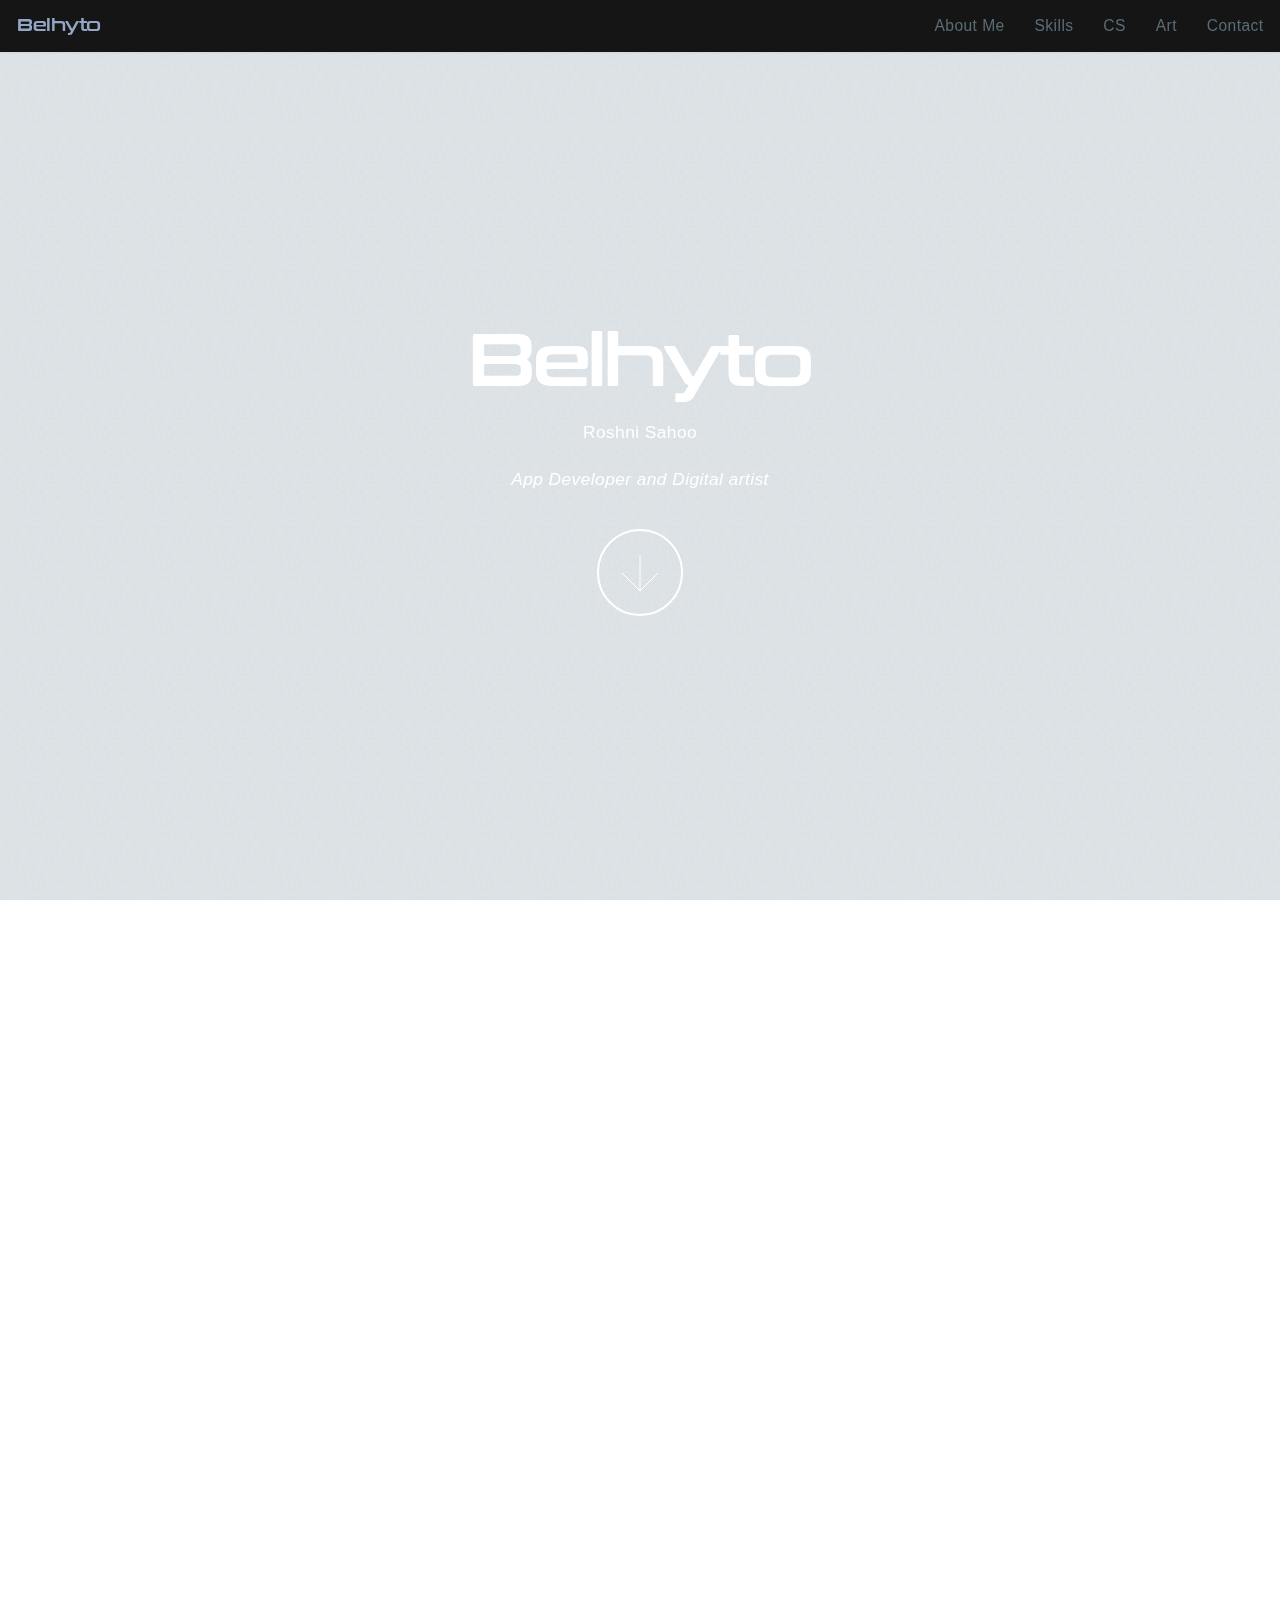
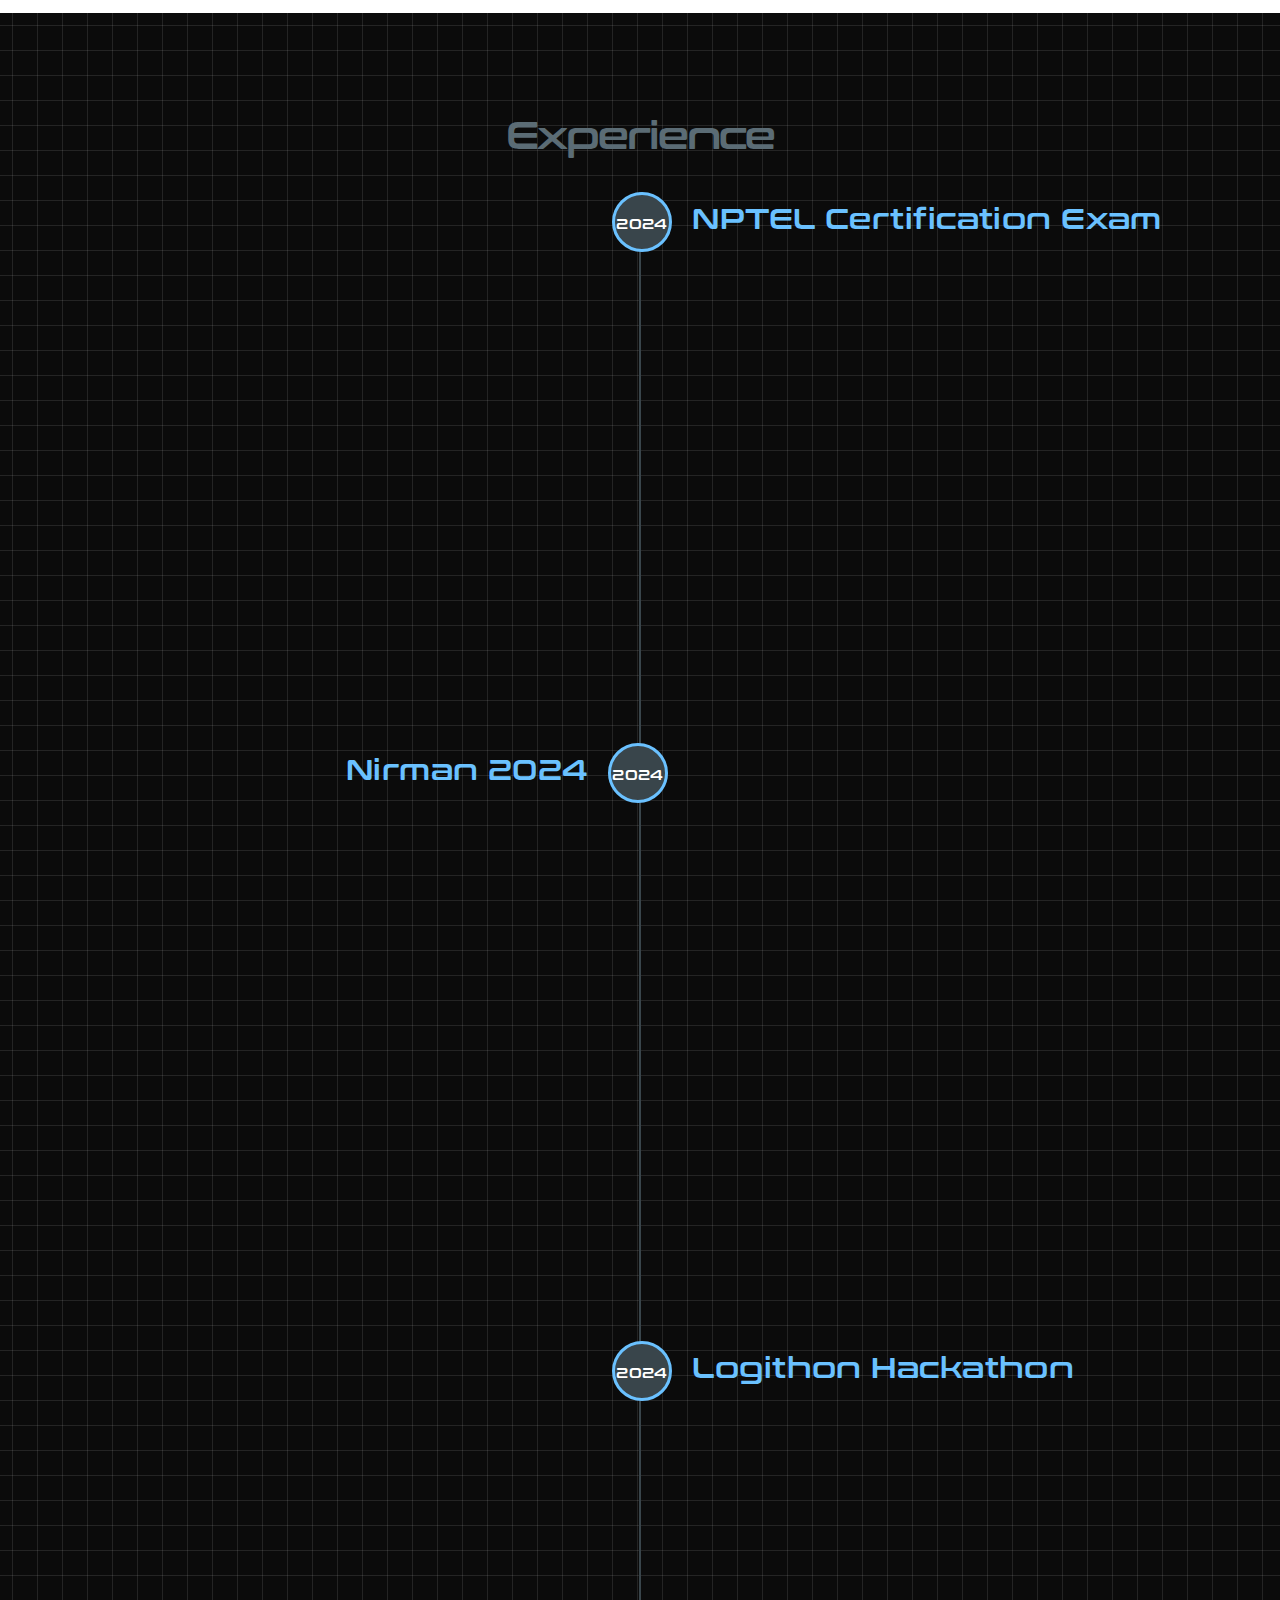
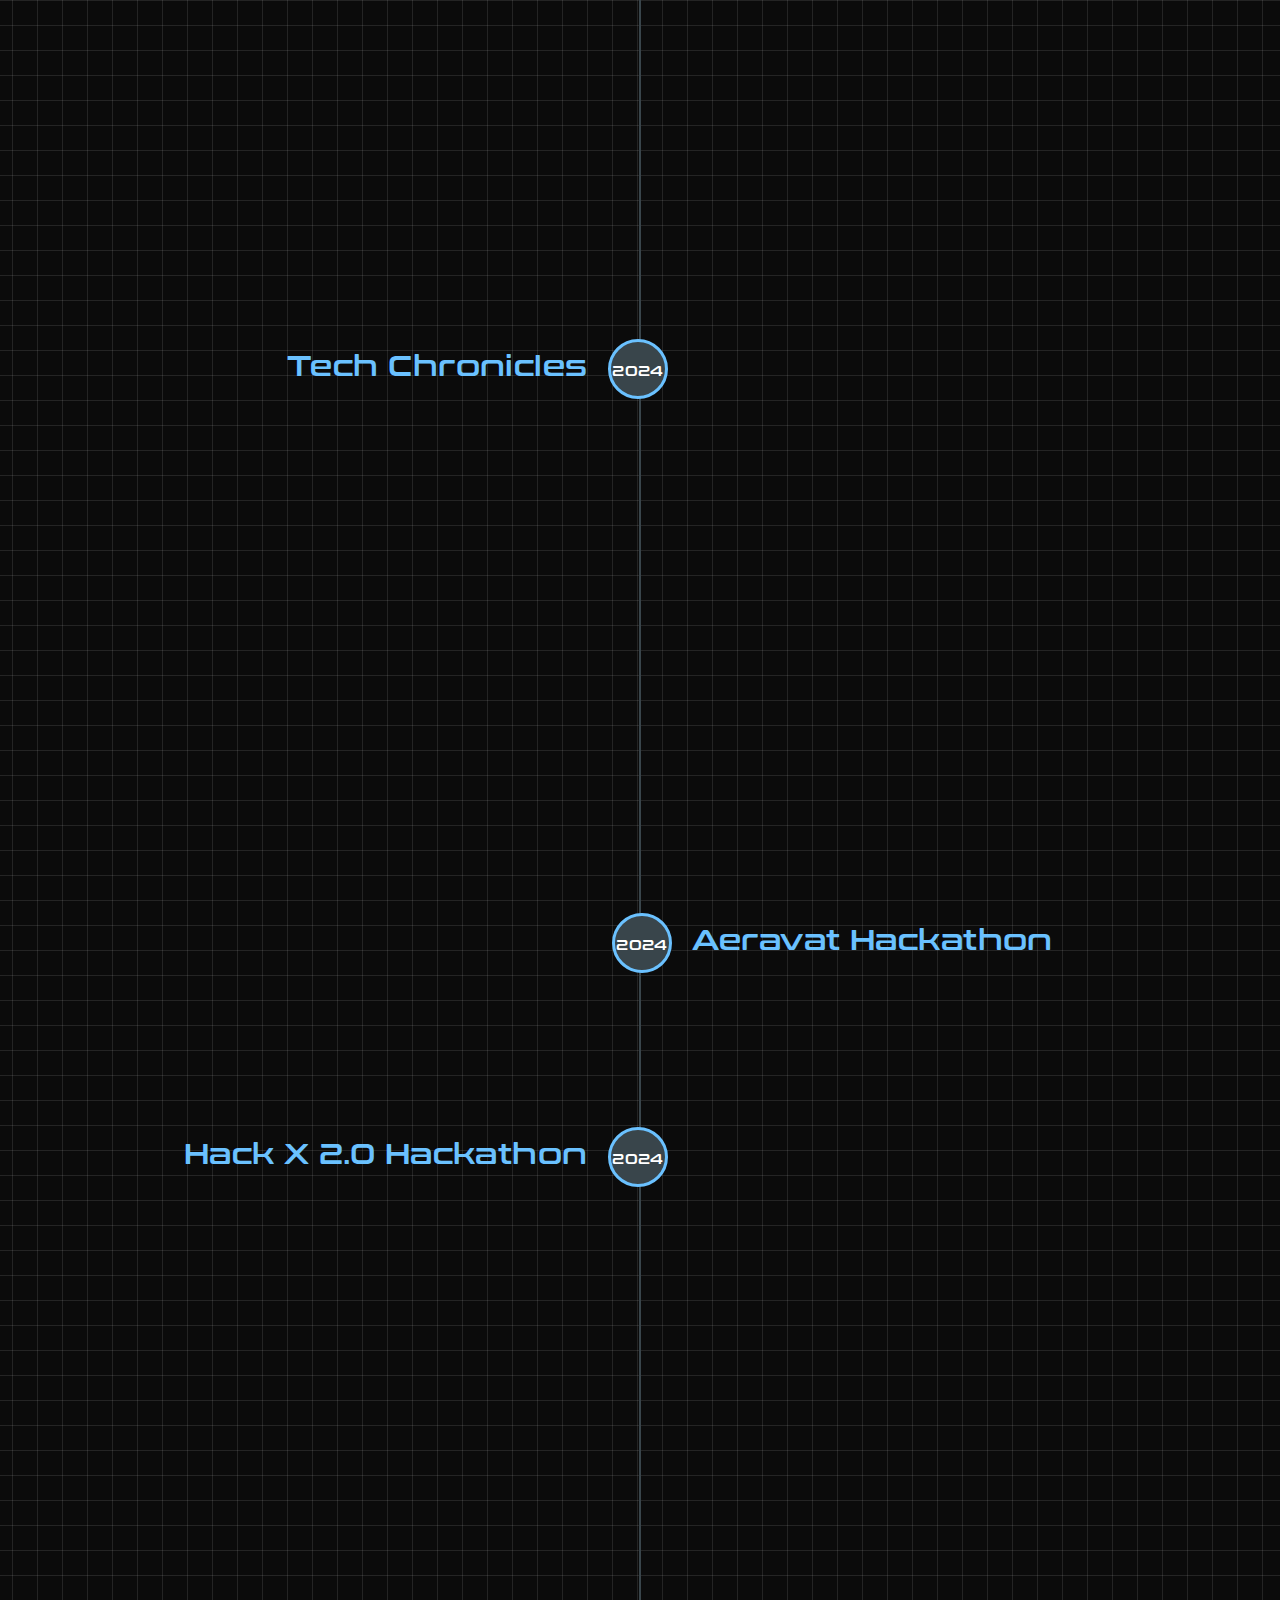
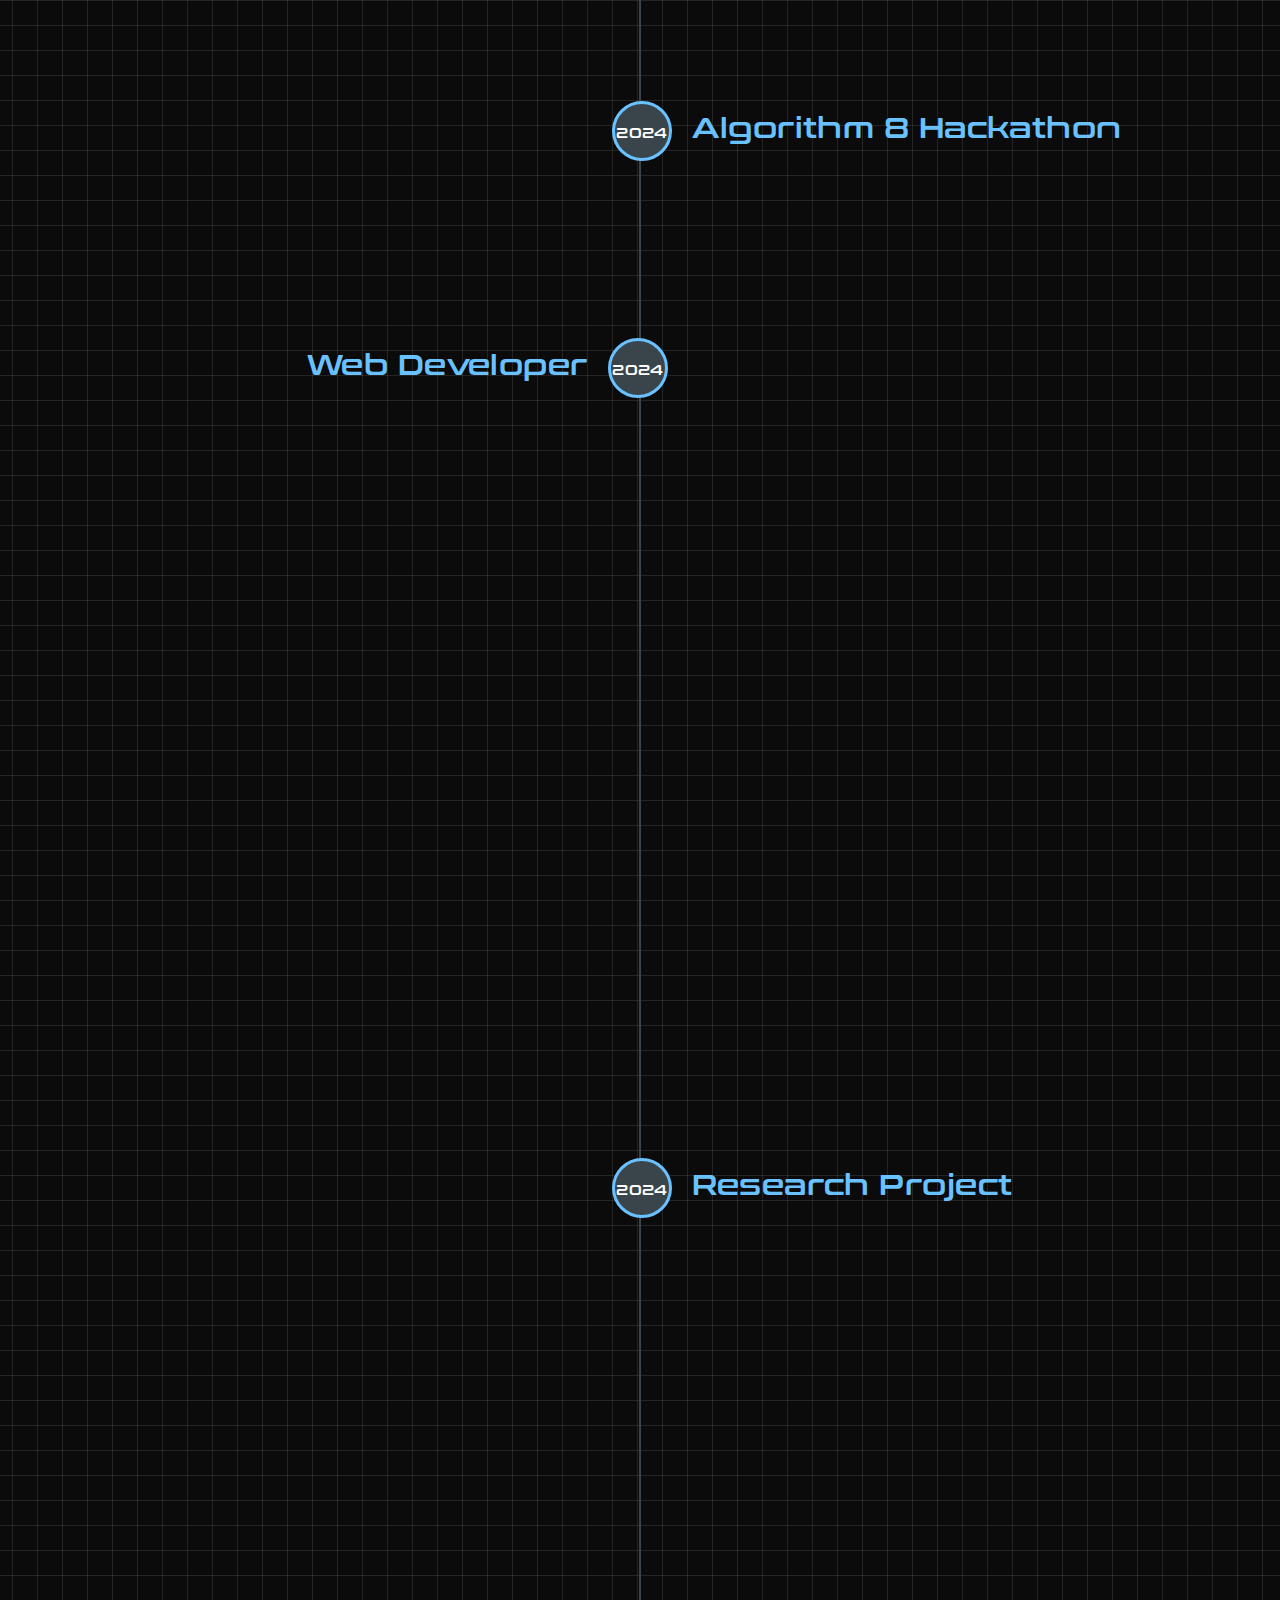
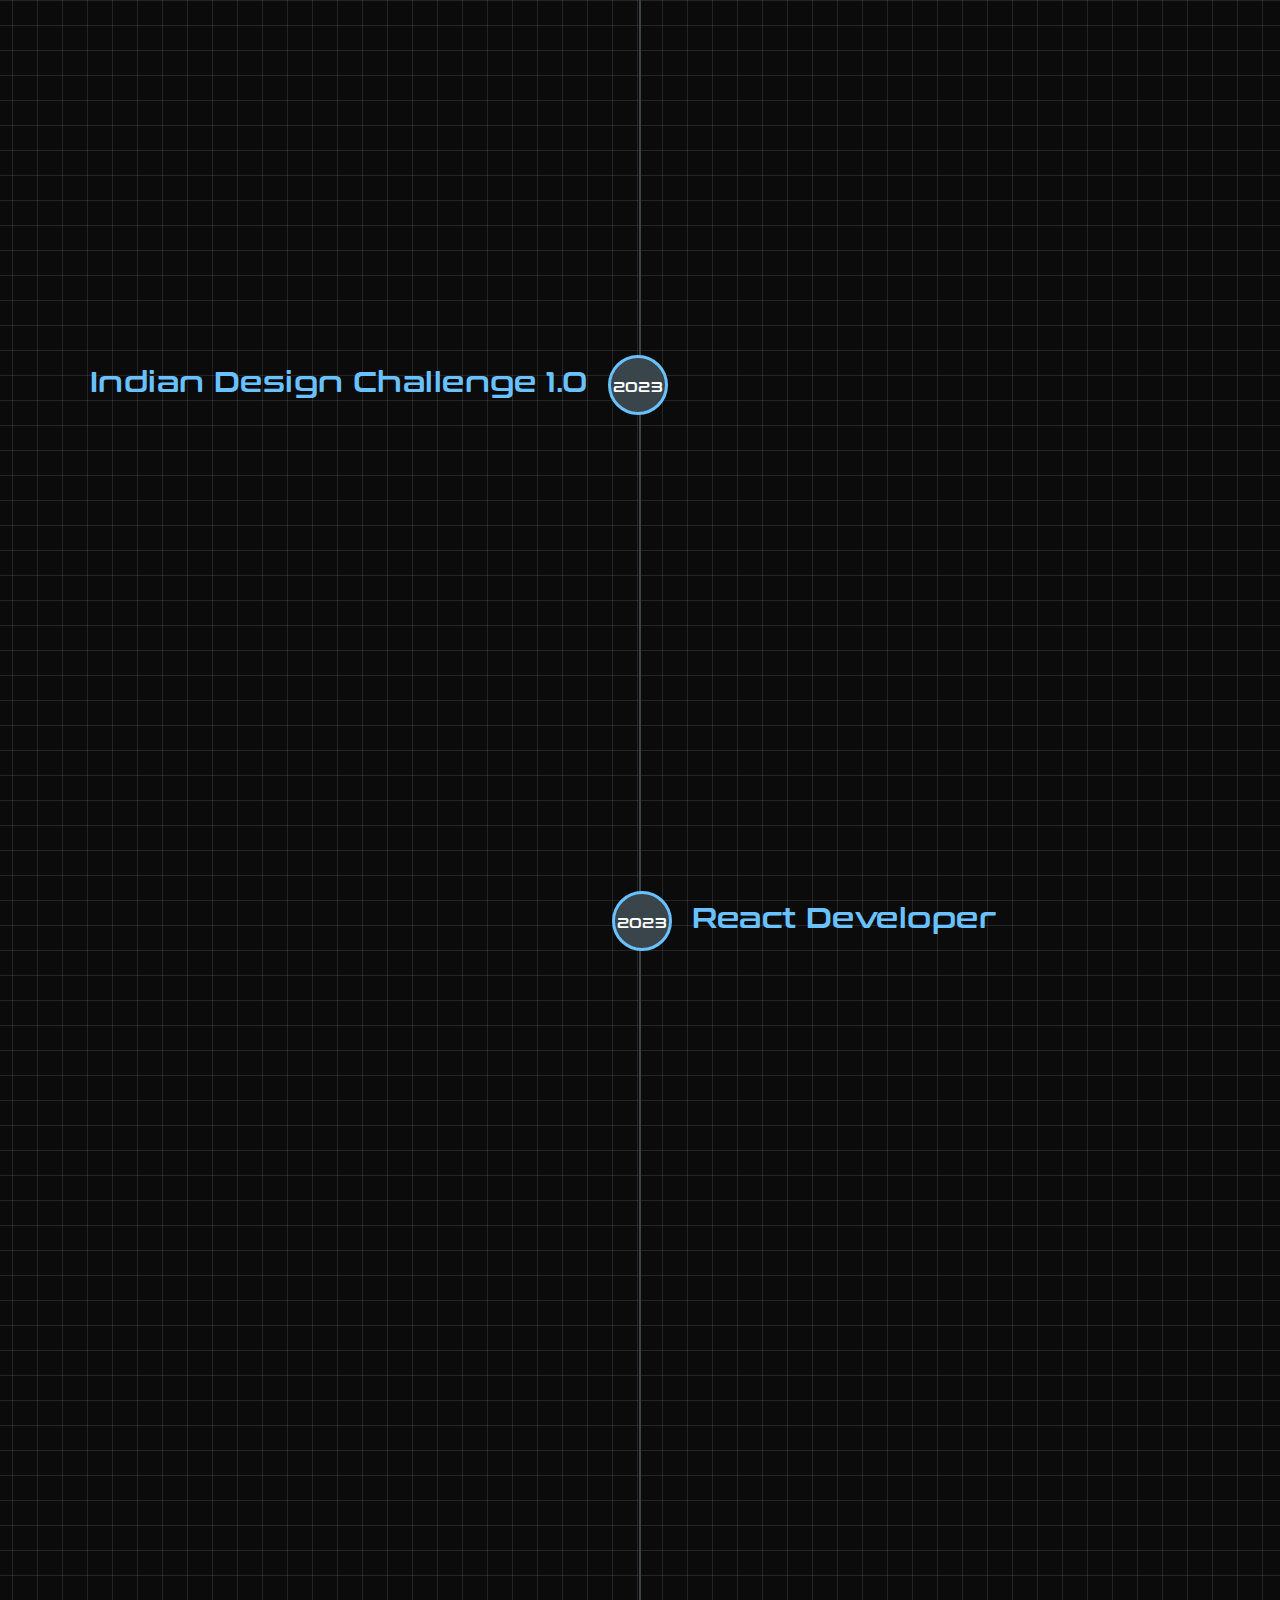
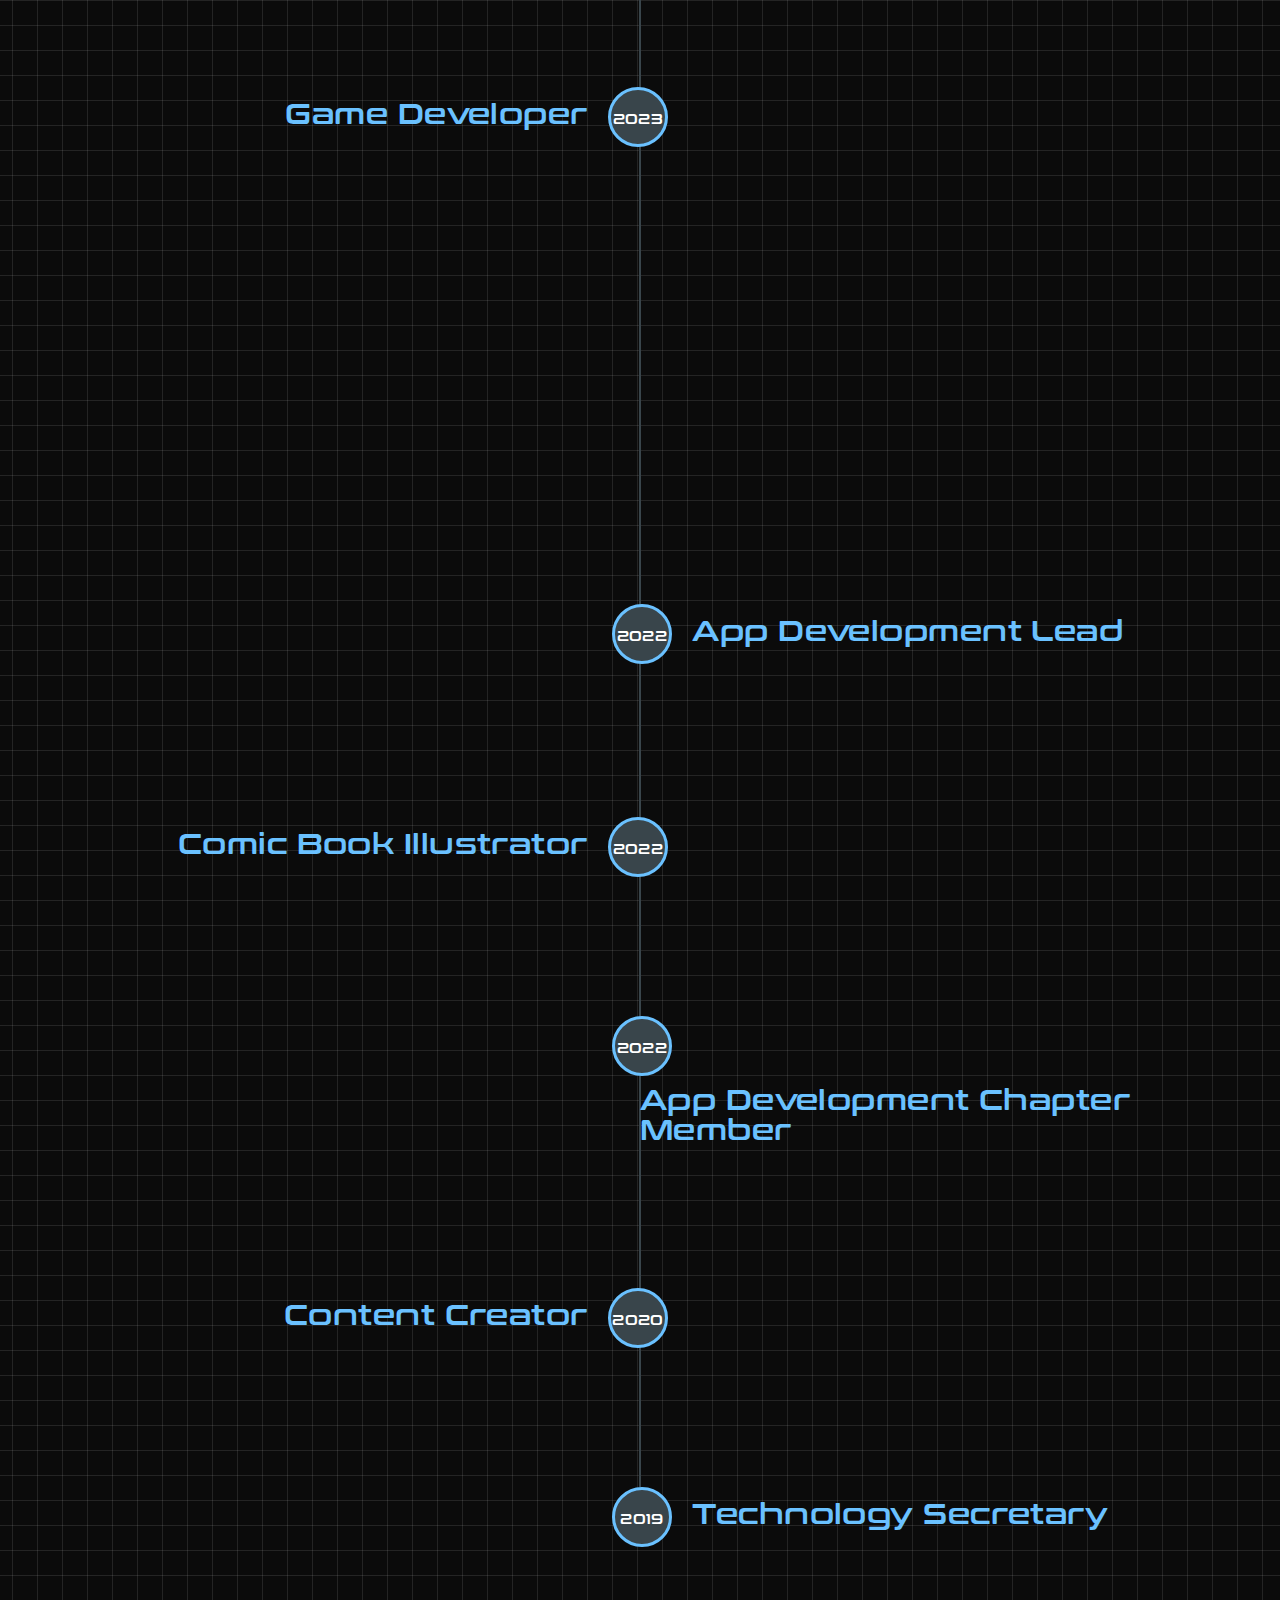
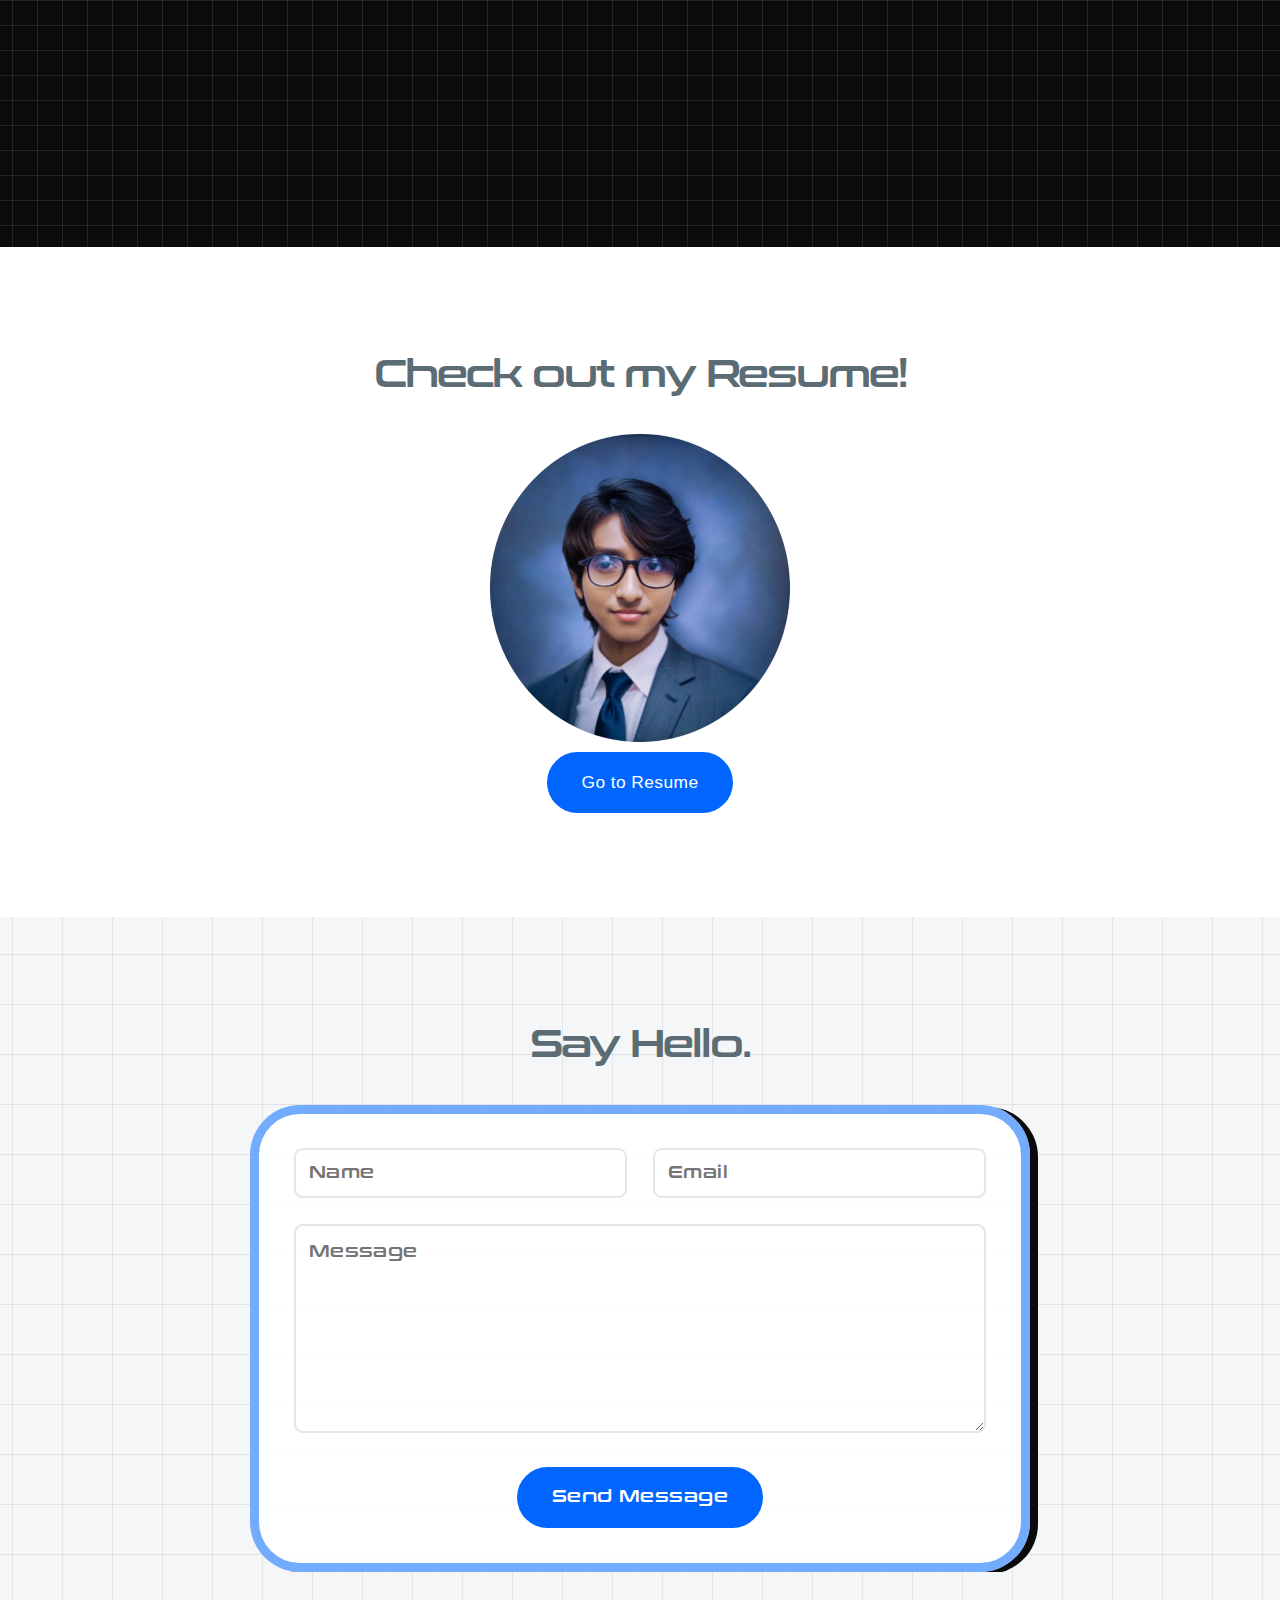
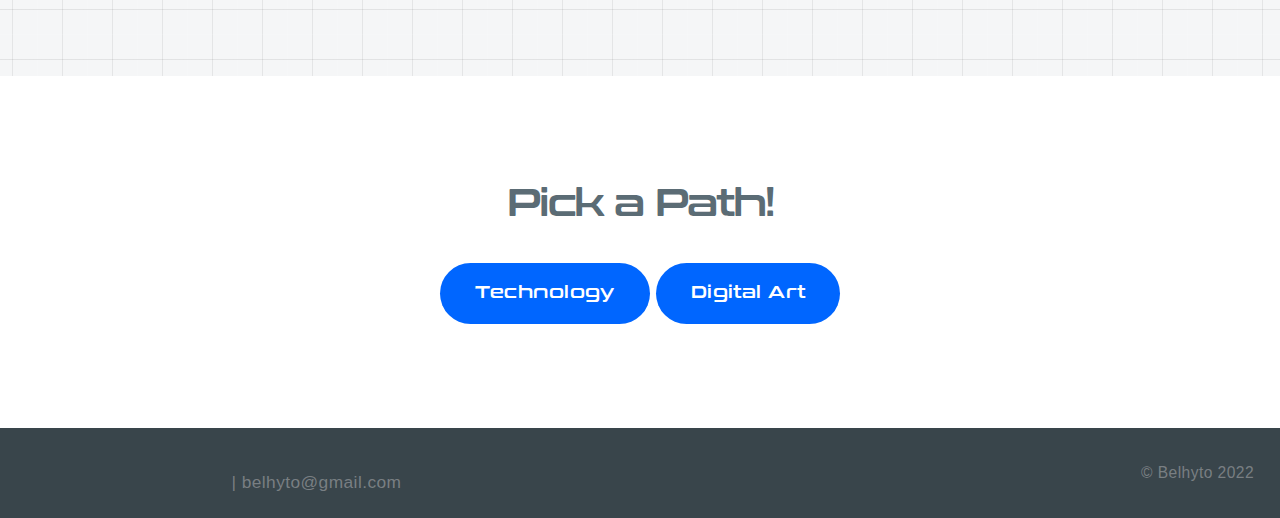
==== index.html @ 49d43ce9 "Commit changes" ====
<!DOCTYPE HTML>
<html lang="en">
	<head>
		<title>Belhyto</title>
		<meta charset="UTF-8">
		<meta name="viewport" content="width=device-width, initial-scale=1" />
		<link rel="stylesheet" href="assets/css/main.css" />
		<noscript><link rel="stylesheet" href="assets/css/noscript.css" /></noscript>
	</head>
	<body class="is-preload">

		<!-- Header -->
			<header id="header">
				<a href="index.html">
					<h1>Belhyto</h1>
				</a>
								<nav>
					<ul>
						
						<li><a href="#one">About Me </a></li>
						<li><a href="#two">Skills</a></li>
						<li><a href="#three">CS</a></li>
						<li><a href="#four">Art</a></li>
							<li><a href="#contact">Contact</a>
						</li>
					</ul>
				</nav>
			</header>

		<!-- Intro -->
			<section id="intro" class="main style1 dark fullscreen">
				<div class="content">
					<header>
						<h2>Belhyto</h2>
					</header>
					<p>Roshni Sahoo</p>
					<p><i>App Developer and Digital artist</i></p>
					<footer>
						<a href="#one" class="button style2 down">More</a>
					</footer>
				</div>
			</section>

		<!-- One -->
			<section id="one" class="main style2 right dark fullscreen">
				<div class="content box style2">
					<header>
						<h2>About Me </h2>
					</header>
					<p>My name is Roshni Sahoo from Mumbai, India. Im a 21 year old student pursuing computer science and animation. I work as a freelance digital artist. With a passion in art, tech, innovation and creating something that’ll bring positive change to the world. </p>
				</div>
				<a href="#two" class="button style2 down anchored">Next</a>
			</section>
			<section id="two" class="main style2 left dark fullscreen">
				<div class="content box style2">
					<header>
						<h2>Skills</h2>
					</header>
					<section class="skills-section">
						<div class="skills-container">
							<!-- Programming Languages Card -->
							<div class="card-container">
								<div class="card">
									<a href="#">
										<div class="card--display">
											<i class="material-icons">code</i>
											<h1>Programming </h1>
										</div>
										<div class="card--hover">
											<h1>Programming Languages</h1>
											<p>Java, C, C++, Python, C#, Kotlin</p>
										
										</div>
									</a>
									<div class="card--border"></div>
								</div>
							</div>
							
							<!-- Frameworks Card -->
							<div class="card-container">
								<div class="card">
									<a href="#">
										<div class="card--display">
											<i class="material-icons">build</i>
											<h1>Frameworks</h1>
										</div>
										<div class="card--hover">
											<h1>Frameworks</h1>
											<p>Flutter, React Native, Unity, React, HTML, PHP, CSS, JavaScript, TypeScript, TensorFlow, Scikit-Learn</p>
											
										</div>
									</a>
									<div class="card--border"></div>
								</div>
							</div>
							
							<!-- Digital Art & Design Card -->
							<div class="card-container">
								<div class="card">
									<a href="#">
										<div class="card--display">
											<i class="material-icons">brush</i>
											<h1>Digital Art & Design</h1>
										</div>
										<div class="card--hover">
											<h1>Digital Art & Design</h1>
											<p>Photoshop, Clip Studio Paint, Illustrator, Maya, Blender, After Effects, Adobe Animate</p>
											
										</div>
									</a>
									<div class="card--border"></div>
								</div>
							</div>
						</div>
					</section>
					
				</div>
				<a href="#three" class="button style2 down anchored">Next</a>
			</section>
		<!-- three -->
		<section id="three" class="main style2 right dark fullscreen">
			<div class="content box style2">
				<header>
					<h2>Computer Science and Technology </h2>
				</header>
				<p>Check out my projects and experience in the field of Computer Scienece and Technology</p>
				<ul class="actions special">
					<li><a href="cspage.html" class="button" style="color: #F5F6F7;">More</a></li>
				</ul>
			</div>
			<a href="#four" class="button style2 down anchored">Next</a>
		</section>
				<section id="four" class="main style2 left dark fullscreen">
					<div class="content box style2">
						<header>
							<h2>Digital Art and Animation </h2>
						</header>
						<p>Check out my illustrations, artwork, comic book work and animations</p>
						<ul class="actions special">
							<li><a href="artpage.html" class="button" style="color: #F5F6F7;">More</a></li>
						</ul>
					</div>
					<a href="#contact12" class="button style2 down anchored">Next</a>
				</section>
				<section id="timeline" style=" background: #F5F6F7 " ><div class="ag-timeline-block">
					<div class="ag-timeline_title-box">				  
					  <div class="ag-timeline_title"></div>
					  <h2>Experience</h2>
					</div>
					<section class="ag-section">
					  <div class="ag-format-container">
						<div class="js-timeline ag-timeline">
						  <div class="js-timeline_line ag-timeline_line">
							<div class="js-timeline_line-progress ag-timeline_line-progress"></div>
						  </div>

						  <div class="ag-timeline_list">
							<div class="js-timeline_item ag-timeline_item">
								<div class="ag-timeline-card_box">
								  <div class="js-timeline-card_point-box ag-timeline-card_point-box">
									<div class="ag-timeline-card_point">2024</div>
								  </div>
								  <div class="ag-timeline-card_meta-box">
									<div class="ag-timeline-card_meta">NPTEL Certification Exam</div>
								  </div>
								</div>
								<div class="ag-timeline-card_item">
								  <div class="ag-timeline-card_inner">
									<div class="ag-timeline-card_info">
									  <div class="ag-timeline-card_title"> NPTEL Certification Exam</div>
									  <div class="ag-timeline-card_desc">
										<h3>Introduction of Internet of Things </h3>
										
										<ul>
											<li>Secured 79% in the Introduction to IOT course</li>
										  <li> 3 credit course from NPTEL</li>
										  <li> Conducted by IIT Kharagpur</li>
										  <div style="max-width: 1920px;">
											<div style="left: 0; width: 2000; height: 0; position: relative; padding-bottom: 75%; ">
											 <img src="https://res.cloudinary.com/dpqmjvxkm/image/upload/v1716754391/nptelIOT_txke0j.png" style="top: 0; left: 0; width: 100%; height: 100%; position: absolute; border: 0;" allowfullscreen>
											</div></div>
										</ul>
									  </div>
									</div>
								  </div>
								  <div class="ag-timeline-card_arrow"></div>
								</div>
							  </div>
							  <div class="js-timeline_item ag-timeline_item">
								<div class="ag-timeline-card_box">
								  <div class="ag-timeline-card_meta-box">
									<div class="ag-timeline-card_meta">Nirman 2024</div>
								  </div>
								  <div class="js-timeline-card_point-box ag-timeline-card_point-box">
									<div class="ag-timeline-card_point">2024</div>
								  </div>
								</div>
								<div class="ag-timeline-card_item">
								  <div class="ag-timeline-card_inner">
									<div class="ag-timeline-card_info">
									  <div class="ag-timeline-card_title">Nirman 2024</div>
									  <div class="ag-timeline-card_desc">
										<h3>Amity Unity Mumbai </h3>
										<i> Neuroverse</i>
										<ul>
											<li> 1st Runner up</li>
										  <li>Problem Statement: AI application for helping neurodivergent kids </li>
										  <li>React Developer, AI/ML modes, VR integration</li>
										  
										  <div style="max-width: 1920px;">
											<div style="left: 0; width: 100%; height: 0; position: relative; padding-bottom: 75%;">
											 <img src="https://res.cloudinary.com/dpqmjvxkm/image/upload/c_pad,w_600,h_400/v1716754701/nirman1_uwosqd.jpg" style="top: 0; left: 0; width: 100%; height: 100%; position: absolute; border: 0;" allowfullscreen>
											</div></div>													
										</ul>
									  </div>
									</div>
								  </div>
								  <div class="ag-timeline-card_arrow"></div>
								</div>
							  </div>

						  <div class="ag-timeline_list">
							<div class="js-timeline_item ag-timeline_item">
								<div class="ag-timeline-card_box">
								  <div class="js-timeline-card_point-box ag-timeline-card_point-box">
									<div class="ag-timeline-card_point">2024</div>
								  </div>
								  <div class="ag-timeline-card_meta-box">
									<div class="ag-timeline-card_meta">Logithon Hackathon</div>
								  </div>
								</div>
								<div class="ag-timeline-card_item">
								  <div class="ag-timeline-card_inner">
									<div class="ag-timeline-card_info">
									  <div class="ag-timeline-card_title"> Logithon Hackathon</div>
									  <div class="ag-timeline-card_desc">
										<h3>Datta Meghe College of Engineering </h3>
										<i> Storeful</i>
										<ul>
											<li>1st place</li>
										  <li>Problem Statemet: Intelligent warehouse management System</li>
										  <li> Role: Leader, React Developer</li>
										  <div style="max-width: 1920px;">
											<div style="left: 0; width: 2000; height: 0; position: relative; padding-bottom: 75%; ">
											 <img src="https://res.cloudinary.com/dpqmjvxkm/image/upload/q_auto,f_auto/v1716751149/logithon_ke9v3v.jpg" style="top: 0; left: 0; width: 100%; height: 100%; position: absolute; border: 0;" allowfullscreen>
											</div></div>
										</ul>
									  </div>
									</div>
								  </div>
								  <div class="ag-timeline-card_arrow"></div>
								</div>
							  </div>
							  <div class="js-timeline_item ag-timeline_item">
								<div class="ag-timeline-card_box">
								  <div class="ag-timeline-card_meta-box">
									<div class="ag-timeline-card_meta">Tech Chronicles</div>
								  </div>
								  <div class="js-timeline-card_point-box ag-timeline-card_point-box">
									<div class="ag-timeline-card_point">2024</div>
								  </div>
								</div>
								<div class="ag-timeline-card_item">
								  <div class="ag-timeline-card_inner">
									<div class="ag-timeline-card_info">
									  <div class="ag-timeline-card_title">Tech Chronicles</div>
									  <div class="ag-timeline-card_desc">
										<h3>Amity Unity Mumbai </h3>
										<i> Neuroplay</i>
										<ul>
											<li> 1st place</li>
										  <li>AI application for spreading Autism Awareness </li>
										  <li>React Developer, Emotion Recognition model</li>
										  
										  <div style="max-width: 1920px;">
											<div style="left: 0; width: 100%; height: 0; position: relative; padding-bottom: 75%;">
											 <img src="https://res.cloudinary.com/dpqmjvxkm/image/upload/v1716751639/technicia_u2to7c.jpg" style="top: 0; left: 0; width: 100%; height: 100%; position: absolute; border: 0;" allowfullscreen>
											</div></div>													
										</ul>
									  </div>
									</div>
								  </div>
								  <div class="ag-timeline-card_arrow"></div>
								</div>
							  </div>
							<div class="js-timeline_item ag-timeline_item">
								<div class="ag-timeline-card_box">
								  <div class="js-timeline-card_point-box ag-timeline-card_point-box">
									<div class="ag-timeline-card_point">2024</div>
								  </div>
								  <div class="ag-timeline-card_meta-box">
									<div class="ag-timeline-card_meta">Aeravat Hackathon</div>
								  </div>
								</div>
								<div class="ag-timeline-card_item">
								  <div class="ag-timeline-card_inner">
									<div class="ag-timeline-card_info">
									  <div class="ag-timeline-card_title"> Aeravat Hackathon</div>
									  <div class="ag-timeline-card_desc">
										<h3>Sardar Patel Institute of Technology </h3>
										<i> Signway 3.2</i>
										<ul>
										  <li>Problem Statemet: AI for Social Cause</li>
										  <li> Role: Leader, Flutter Developer</li>
										</ul>
									  </div>
									</div>
								  </div>
								  <div class="ag-timeline-card_arrow"></div>
								</div>
							  </div>
							  <div class="js-timeline_item ag-timeline_item">
								<div class="ag-timeline-card_box">
								  <div class="ag-timeline-card_meta-box">
									<div class="ag-timeline-card_meta">Hack X 2.0 Hackathon</div>
								  </div>
								  <div class="js-timeline-card_point-box ag-timeline-card_point-box">
									<div class="ag-timeline-card_point">2024 </div>
								  </div>
								</div>
								<div class="ag-timeline-card_item">
								  <div class="ag-timeline-card_inner">
									<div class="ag-timeline-card_info">
									  <div class="ag-timeline-card_title">Hack X 2.0 Hackathon</div>
									  <div class="ag-timeline-card_desc">
										<h3>NMIMS, Navi Mumbai </h3>
										<i> Signway 3.1</i>
										<ul>
											<li> 2nd Runner-ups</li>
										  <li>Problem Statement: AI education platform </li>
										  <li> Role: Leader, Flutter Developer</li>
										  
										  <div style="max-width: 1920px;">
											<div style="left: 0; width: 100%; height: 0; position: relative; padding-bottom: 75%;">
											 <img src="https://res.cloudinary.com/dpqmjvxkm/image/upload/v1719908413/hackx_u3rjh9.jpg" style="top: 0; left: 0; width: 100%; height: 100%; position: absolute; border: 0;" allowfullscreen>
											</iframe></div></div>
																
										</ul>
									  </div>
									</div>
								  </div>
								  <div class="ag-timeline-card_arrow"></div>
								</div>
							  </div>
							  
							<div class="js-timeline_item ag-timeline_item">
								<div class="ag-timeline-card_box">
								  <div class="js-timeline-card_point-box ag-timeline-card_point-box">
									<div class="ag-timeline-card_point">2024</div>
								  </div>
								  <div class="ag-timeline-card_meta-box">
									<div class="ag-timeline-card_meta">Algorithm 8 Hackathon</div>
								  </div>
								</div>
								<div class="ag-timeline-card_item">
								  <div class="ag-timeline-card_inner">
									<div class="ag-timeline-card_info">
									  <div class="ag-timeline-card_title">Algorithm 8 Hackathon</div>
									  <div class="ag-timeline-card_desc">
										<h3>AIKTC, Navi Mumbai</h3>
										<i>Signway 3.0</i>
										<ul>
										  <li>Problem Statement: Multi-Platform Application</li>
										  <li> Role: Flutter Developer</li>
										  <li> Recieved honourable mentions as 3rd runner-ups</li>
										</ul>
									  </div>
									</div>
								  </div>
								  <div class="ag-timeline-card_arrow"></div>
								</div>
							  </div>
							  <div class="js-timeline_item ag-timeline_item">
								<div class="ag-timeline-card_box">
								  <div class="ag-timeline-card_meta-box">
									<div class="ag-timeline-card_meta">Web Developer</div>
								  </div>
								  <div class="js-timeline-card_point-box ag-timeline-card_point-box">
									<div class="ag-timeline-card_point">2024</div>
								  </div>
								</div>
								<div class="ag-timeline-card_item">
								  <div class="ag-timeline-card_inner">
									<div class="ag-timeline-card_info">
									  <div class="ag-timeline-card_title">Amity University Mumbai</div>
									  <div class="ag-timeline-card_desc">
										<h3>Nirman 2.0 Hackathon</h3>
										<i>Mumbai, India</i>
										<ul>
										  <li>Created a website for my University's Hackathon information.</li>
										  <li></li>
										</ul>
										<iframe src="https://nirmanhackathon.netlify.app/" width="100%" height="600" frameborder="0"></iframe>
									  </div>
									</div>
								  </div>
								  <div class="ag-timeline-card_arrow"></div>
								</div>
							  </div>
							  
							<div class="js-timeline_item ag-timeline_item">
								<div class="ag-timeline-card_box">
								  <div class="js-timeline-card_point-box ag-timeline-card_point-box">
									<div class="ag-timeline-card_point">2024</div>
								  </div>
								  <div class="ag-timeline-card_meta-box">
									<div class="ag-timeline-card_meta">Research Project</div>
								  </div>
								</div>
								<div class="ag-timeline-card_item">
								  <div class="ag-timeline-card_inner">
									<div class="ag-timeline-card_info">
									  <div class="ag-timeline-card_title">Research Project</div>
									  <div class="ag-timeline-card_desc">
										<h3>Lightway</h3>
										<i>Amity University Mumbai</i>
										<ul>
										  <li>AI Assistant for senior and visually impaired.</li>
										</ul>
										<iframe class="small_i" src="https://light-way.netlify.app/home.html" width="100%" height="600" frameborder="0"></iframe>
									  </div>
									</div>
								  </div>
								  <div class="ag-timeline-card_arrow"></div>
								</div>
							  </div>
							  <div class="js-timeline_item ag-timeline_item">
								<div class="ag-timeline-card_box">
								  <div class="ag-timeline-card_meta-box">
									<div class="ag-timeline-card_meta">Indian Design Challenge 1.0</div>
								  </div>
								  <div class="js-timeline-card_point-box ag-timeline-card_point-box">
									<div class="ag-timeline-card_point">2023</div>
								  </div>
								</div>
								<div class="ag-timeline-card_item">
								  <div class="ag-timeline-card_inner">
									<div class="ag-timeline-card_info">
									  <div class="ag-timeline-card_title">Volunteer</div>
									  <div class="ag-timeline-card_desc">
										<h3>Communication Design winner</h3>
										
										<ul> 
										  <li>Design UI/UX for an Android application to help bring smart innovation to the world.</li>
										</ul>
										<div style="max-width: 1920px;">
											<div style="left: 0; width: 100%; height: 0; position: relative; padding-bottom: 75%;">
											 <img src="https://res.cloudinary.com/dpqmjvxkm/image/upload/v1716753714/idc_ifoepn.jpg" style="top: 0; left: 0; width: 100%; height: 100%; position: absolute; border: 0;" allowfullscreen>
											</iframe></div></div>
										
									  </div>
									</div>
								  </div>
								  <div class="ag-timeline-card_arrow"></div>
								</div>
							  </div>
							  
							<div class="js-timeline_item ag-timeline_item">
								<div class="ag-timeline-card_box">
								  <div class="js-timeline-card_point-box ag-timeline-card_point-box">
									<div class="ag-timeline-card_point">2023</div>
								  </div>
								  <div class="ag-timeline-card_meta-box">
									<div class="ag-timeline-card_meta">React Developer</div>
								  </div>
								</div>
								<div class="ag-timeline-card_item">
								  <div class="ag-timeline-card_inner">
									<div class="ag-timeline-card_info">
									  <div class="ag-timeline-card_title">Intern</div>
									  <div class="ag-timeline-card_desc">
										<h3>Sedi Solar Energy</h3>
										<i>Remote,Germany</i>
										<ul>
										  <li>Worked on the Front-end of the Sedi Solars Website</li>
										</ul>
										<iframe class="small_i" src="https://sedi-solar.com/
										" width="100%" height="600" frameborder="0"></iframe>
									  </div>
									</div>
								  </div>
								  <div class="ag-timeline-card_arrow"></div>
								</div>
							  </div>
							  <div class="js-timeline_item ag-timeline_item">
								<div class="ag-timeline-card_box">
								  <div class="ag-timeline-card_meta-box">
									<div class="ag-timeline-card_meta">Game Developer</div>
								  </div>
								  <div class="js-timeline-card_point-box ag-timeline-card_point-box">
									<div class="ag-timeline-card_point">2023</div>
								  </div>
								</div>
								<div class="ag-timeline-card_item">
								  <div class="ag-timeline-card_inner">
									<div class="ag-timeline-card_info">
									  <div class="ag-timeline-card_title">Volunteer</div>
									  <div class="ag-timeline-card_desc">
										<h3>Zero Base 1</h3>
										<i>Amity University Mumbai</i>
										<ul>
											<li>Created only in Python and Launched on Itch.io</li>
										  <li>An infinite runner where you are a playful alien, navigating through Planet Zero, while avoiding corrupted AI on and collecting power-ups to help you survive. </li>
										  <iframe class="small_i" width="460" height="250" src="https://www.youtube.com/embed/zSI7ZDmJmGg?si=FSzWU5w7u43j8CMh" title="YouTube video player" frameborder="0" allow="accelerometer; autoplay; clipboard-write; encrypted-media; gyroscope; picture-in-picture; web-share" referrerpolicy="strict-origin-when-cross-origin" allowfullscreen></iframe>
										  
   
	
	
										</ul>
									  </div>
									</div>
								  </div>
								  <div class="ag-timeline-card_arrow"></div>
								</div>
							  </div>
							  
							
							<div class="js-timeline_item ag-timeline_item">
							  <div class="ag-timeline-card_box">
								<div class="js-timeline-card_point-box ag-timeline-card_point-box">
								  <div class="ag-timeline-card_point">2022</div>
								</div>
								<div class="ag-timeline-card_meta-box">
								  <div class="ag-timeline-card_meta">App Development Lead </div>
								</div>
							  </div>
							  <div class="ag-timeline-card_item">
								<div class="ag-timeline-card_inner">
								
								  <div class="ag-timeline-card_info">
									<div class="ag-timeline-card_title">App Development Lead </div>
									<div class="ag-timeline-card_desc">
										<h3>Google Developer Student Clubs</h3>
										 <i>Amity University Mumbai</i>
										 <ul> 
											<li>• Conducted and spoke on Live-streamed boot camp!</li>
											<li>• Lead project teams to develop apps that help humanity </li>
										</ul>																		 
									</div>
								  </div>
								</div>
								<div class="ag-timeline-card_arrow"></div>
							  </div>
							</div>
				  
							<div class="js-timeline_item ag-timeline_item">
							  <div class="ag-timeline-card_box">
								<div class="ag-timeline-card_meta-box">
								  <div class="ag-timeline-card_meta">Comic Book Illustrator </div>
								</div>
								<div class="js-timeline-card_point-box ag-timeline-card_point-box">
								  <div class="ag-timeline-card_point">2022</div>
								</div>
							  </div>
							  <div class="ag-timeline-card_item">
								<div class="ag-timeline-card_inner">
								  
								  <div class="ag-timeline-card_info">
									<div class="ag-timeline-card_title">Comic Book Illustrator</div>
									<div class="ag-timeline-card_desc">
									<h3>Freelance</h3>
										 
										 <ul> 
											<li> Story-boarding, concept designer and illustrator for comic books </li>										
										</ul>																							
									</div>
								  </div>
								</div>
								<div class="ag-timeline-card_arrow"></div>
							  </div>
							</div>
				  
							<div class="js-timeline_item ag-timeline_item">
							  <div class="ag-timeline-card_box">
								<div class="js-timeline-card_point-box ag-timeline-card_point-box">
								  <div class="ag-timeline-card_point">2022</div>
								</div>
								<div class="ag-timeline-card_meta-box">
								  <div class="ag-timeline-card_meta">App Development Chapter Member</div>
								</div>
							  </div>
							  <div class="ag-timeline-card_item">
								<div class="ag-timeline-card_inner">
								 
								  <div class="ag-timeline-card_info">
									<div class="ag-timeline-card_title">App Development Chapter Member</div>
									<div class="ag-timeline-card_desc">
										<h3> Google Developer Student Clubs</h3>
										<i>Amity University Mumbai</i>
										<ul> 
										   <li>• Worked in teams for various app development projects. </li>										
									   </ul>	
									</div>
								  </div>
								</div>
								<div class="ag-timeline-card_arrow"></div>
							  </div>
							</div>
				  
							<div class="js-timeline_item ag-timeline_item">
							  <div class="ag-timeline-card_box">
								<div class="ag-timeline-card_meta-box">
								  <div class="ag-timeline-card_meta">Content Creator</div>
								</div>
								<div class="js-timeline-card_point-box ag-timeline-card_point-box">
								  <div class="ag-timeline-card_point">2020</div>
								</div>
							  </div>
							  <div class="ag-timeline-card_item">
								<div class="ag-timeline-card_inner">
								 
								  <div class="ag-timeline-card_info">
									<div class="ag-timeline-card_title">Content Creator</div>
									<div class="ag-timeline-card_desc">
										<h3>YouTube</h3>
										
										<ul> 
										   <li>I post videos about my art process and coding </li>										
									   </ul>
									</div>
								  </div>
								</div>
								<div class="ag-timeline-card_arrow"></div>
							  </div>
							</div>
				  
							<div class="js-timeline_item ag-timeline_item">
							  <div class="ag-timeline-card_box">
								<div class="js-timeline-card_point-box ag-timeline-card_point-box">
								  <div class="ag-timeline-card_point">2019</div>
								</div>
								<div class="ag-timeline-card_meta-box">
								  <div class="ag-timeline-card_meta">Technology Secretary</div>
								</div>
							  </div>
							  <div class="ag-timeline-card_item">
								<div class="ag-timeline-card_inner">
								
								  <div class="ag-timeline-card_info">
									<div class="ag-timeline-card_title">Technology Secretary</div>
									<div class="ag-timeline-card_desc">
										<h3>Podar International School, Nerul, Navi Mumbai</h3>
										
										<ul> 
										   <li>• Helped groups of students to understand the process of 3D 
											modeling and printing.
											</li><li>
											• Proposed the set up of VR systems in the school to integrate 
											learning and technology together.  </li>										
									   </ul>
									</div>
								  </div>
								</div>
								<div class="ag-timeline-card_arrow"></div>
							  </div>
							</div>			  
						  </div>
						</div>
					  </div>
					</section>
				  </div></section>

			<section id="contact12" class="main style3 primary">
				<div class="content">
					<header>
						<h2>Check out my Resume!</h2>
						
					</header>
					<img src="images/circle pfp.png"> 
					<ul class="actions special">
						<li><a href="https://drive.google.com/file/d/16Xa2MO1fgg8mvqxo-ryPyqnEeGYzLijn/view?usp=drive_link" class="button">Go to Resume</a></li>
					</ul>
				</div>
			</section>
		
			<section id="contact" class="main style3 secondary">
				<div class="content">
					<header>
						<h2>Say Hello.</h2>
					</header>
					<div class="box2">
						<form method="post" action="mailto:1712roshni@gmail.com">
							<div class="fields">
								<div class="field half"><input type="text" name="name" placeholder="Name" /></div>
								<div class="field half"><input type="email" name="email" placeholder="Email" /></div>
								<div class="field"><textarea name="message" placeholder="Message" rows="6"></textarea></div>
							</div> 
							<ul class="actions special">
								<li><input type="submit" value="Send Message" /></li>
							</ul>
						</form>

					</div>
				</div>
			</section>
			<section id="contact" class="main style3 secondary">
				<div class="content">
					
				</div>
			</section>
           
			<section id="contact12" class="main style3 primary">
				<div class="content">
					<header>
						<h2>Pick a Path!</h2>
					</header> 
				<a href="cspage.html" class="button">Technology</a>
				
				<a href="artpage.html" class="button">Digital Art</a>
				
				</div>
				
			</section>
			
 
		<!-- Footer -->
			<footer id="footer">
   
				<!-- Icons -->
					<ul class="icons">
						<li><a href="https://www.instagram.com/belhyto10/" class="icon brands fa-instagram"><span class="label">Instagram</span></a></li>
						<li><a href="https://www.youtube.com/channel/UCCXW9rd2rVNyGhfTyaD-iSg" class="icon brands fa-youtube"><span class="label">Youtube</span></a></li>
						<li><a href="https://www.linkedin.com/in/roshni-sahoo-034427229/" class="icon brands fa-linkedin-in"><span class="label">LinkedIn</span></a></li>
						<li><a href="https://twitter.com/belhyto" class="icon brands fa-twitter"><span class="label">Twitter</span></a></li>
						<li><a href="https://github.com/belhyto" class="icon brands fa-github"><span class="label">Github</span></a></li>
                        <li>	| belhyto@gmail.com			
						</li>
					</ul>

				<!-- Menu -->
					<ul class="menu">
						<li>&copy; Belhyto 2022</li>
					</ul>

			</footer>
			<style>
				@keyframes gradient {
					0% {
						background-position: 0% 50%;
					}
					50% {
						background-position: 100% 50%;
					}
					100% {
						background-position: 0% 50%;
					}
				}
			</style>
		<!-- Scripts -->
		<script>
			// Once the entire page (including images and other resources) has loaded, hide the loading page
			window.addEventListener('load', function() {
				// Select the loading page element and hide it
				var loader = document.querySelector('.loader');
				loader.style.display = 'none';
			});
		</script>
	
			<script src="assets/js/jquery.min.js"></script>
			<script src="assets/js/jquery.poptrox.min.js"></script>
			<script src="assets/js/jquery.scrolly.min.js"></script>
			<script src="assets/js/jquery.scrollex.min.js"></script>
			<script src="assets/js/browser.min.js"></script>
			<script src="assets/js/breakpoints.min.js"></script>
			<script src="assets/js/util.js"></script>
			<script src="assets/js/main.js"></script>
						<script src="assets/js/timeline.js"></script>


	</body>
</html>
---- assets/css/main.css ----
@font-face {
    font-family: "Conthrax";
    src: url("conthrax-sb.otf") format("opentype");
    font-weight: normal;
    font-style: normal;
}
/*
	Big Picture by HTML5 UP
	html5up.net | @ajlkn
	Free for personal and commercial use under the CCA 3.0 license (html5up.net/license)
*/

html, body, div, span, applet, object,
iframe, h1, h2, h3, h4, h5, h6, p, blockquote,
pre, a, abbr, acronym, address, big, cite,
code, del, dfn, em, img, ins, kbd, q, s, samp,
small, strike, strong, sub, sup, tt, var, b,
u, i, center, dl, dt, dd, ol, ul, li, fieldset,
form, label, legend, table, caption, tbody,
tfoot, thead, tr, th, td, article, aside,
canvas, details, embed, figure, figcaption,
footer, header, hgroup, menu, nav, output, ruby,
section, summary, time, mark, audio, video {
	margin: 0;
	padding: 0;
	border: 0;
	font-size: 100%;
	font: inherit;
	vertical-align: baseline;}

article, aside, details, figcaption, figure,
footer, header, hgroup, menu, nav, section {
	display: block;}

body {
	line-height: 1;
}

ol, ul {
	list-style: none;
}

blockquote, q {
	quotes: none;
}

	blockquote:before, blockquote:after, q:before, q:after {
		content: '';
		content: none;
	}

table {
	border-collapse: collapse;
	border-spacing: 0;
}



mark {
	background-color: transparent;
	color: inherit;
}

input::-moz-focus-inner {
	border: 0;
	padding: 0;
}

input, select, textarea {
	-moz-appearance: none;
	-ms-appearance: none;
	appearance: none;
}

/* Basic */



	html {
		height: 100%;
	}

	html {
		box-sizing: border-box;
	}

	*, *:before, *:after {
		box-sizing: inherit;
	}

	body {
		background: #ffffff;
		height: 100%;
		min-width: 320px;
	}

		body.is-preload *, body.is-preload *:before, body.is-preload *:after {
			-moz-animation: none !important;
			-ms-animation: none !important;
			animation: none !important;
			-moz-transition: none !important;
			-ms-transition: none !important;
			transition: none !important;
		}


	@-ms-keyframes overlay-hide {
		0% {
			opacity: 1;
			z-index: 100000;
		}

		15% {
			opacity: 1;
			z-index: 100000;
		}

		99% {
			opacity: 0;
			z-index: 100000;
		}

		100% {
			opacity: 0;
			z-index: -1;
		}
	}

	@keyframes overlay-hide {
		0% {
			opacity: 1;
			z-index: 100000;
		}

		15% {
			opacity: 1;
			z-index: 100000;
		}

		99% {
			opacity: 0;
			z-index: 100000;
		}

		100% {
			opacity: 0;
			z-index: -1;
		}
	}

	body {
		text-decoration: none;
	}

		body:before {
		
			animation: spinner-show 1.5s 1 0.25s ease forwards, spinner-hide 0.25s ease-in-out forwards !important;
			-moz-transform-origin: 50% 50%;
			-ms-transform-origin: 50% 50%;
			transform-origin: 50% 50%;
			-moz-osx-font-smoothing: grayscale;
			font-family: Conthrax;
			font-style: normal;
			font-weight: normal;
			text-transform: none !important;
			color: #e5e6e7;
			content: '\f1ce';
			cursor: default;
			display: block;
			font-size: 2em;
			height: 2em;
			left: 50%;
			line-height: 2em;
			margin: -1em 0 0 -1em;
			opacity: 0;
			position: fixed;
			text-align: center;
			top: 50%;
			width: 2em;
			z-index: -1;
		}

		body:after {
			-moz-animation: overlay-hide 1.5s ease-in forwards !important;
			-ms-animation: overlay-hide 1.5s ease-in forwards !important;
			animation: overlay-hide 1.5s ease-in forwards !important;
			background: #ffffff;
			content: '';
			display: block;
			height: 100%;
			left: 0;
			opacity: 0;
			position: fixed;
			top: 0;
			width: 100%;
			z-index: -1;
		}

		body.is-preload:before {
			-moz-animation: spinner-show 1.5s 1 0.25s ease forwards, spinner-rotate 0.75s infinite linear !important;
			-ms-animation: spinner-show 1.5s 1 0.25s ease forwards, spinner-rotate 0.75s infinite linear !important;
			animation: spinner-show 1.5s 1 0.25s ease forwards, spinner-rotate 0.75s infinite linear !important;
			z-index: 100001;
		}

		body.is-preload:after {
			-moz-animation: none !important;
			-ms-animation: none !important;
			animation: none !important;
			opacity: 1;
			z-index: 100000;
		}

	

/* Type */

	body, input, textarea, select {
		   font-family: 'Conthrax', sans-serif;
		font-weight: 300;
		font-size: 18pt;
		line-height: 1.75em;
		color: #5b6c75;
		letter-spacing: 0.025em;
	}
p,li {
	font-family:  sans-serif;
}
		@media screen and (max-width: 1920px) {

			body, input, textarea, select {
				font-size: 17pt;
			}

		}

		@media screen and (max-width: 1680px) {

			body, input, textarea, select {
				font-size: 15pt;
			}

		}

		@media screen and (max-width: 1280px) {

			body, input, textarea, select {
				font-size: 13pt;
			}

		}

		@media screen and (max-width: 1000px) {

			body, input, textarea, select {
				font-size: 13pt;
			}

		}

		@media screen and (max-width: 736px) {

			body, input, textarea, select {
				font-size: 12pt;
				line-height: 1.5em;
			}

		}

	h1, h2, h3, h4, h5, h6 {
		font-weight: 900;
		color: inherit;
		letter-spacing: -0.0325em;
	}

		h1 a, h2 a, h3 a, h4 a, h5 a, h6 a {
			color: inherit;
			text-decoration: none;
		}

	h2 {
		font-size: 2.25em;
		line-height: 1.25em;
		letter-spacing: -0.05em;
	}

	@media screen and (max-width: 736px) {

		h2 {
			font-size: 1.5em;
		}

	}

	strong, b {
		font-weight: 900;
		color: inherit;
	}

	em, i {
		font-style: italic;
	}

	a {
		-moz-transition: color 0.2s ease-in-out;
		-ms-transition: color 0.2s ease-in-out;
		transition: color 0.2s ease-in-out;
		color: #93A7C5;
	}

	sub {
		position: relative;
		top: 0.5em;
		font-size: 0.8em;
	}

	sup {
		position: relative;
		top: -0.5em;
		font-size: 0.8em;
	}

	hr {
		border: 0;
		border-top: solid 1px #e5e6e7;
	}

	blockquote {
		border-left: solid 0.5em #e5e6e7;
		padding: 1em 0 1em 2em;
		font-style: italic;
	}

	p, ul, ol, dl, table {
		margin-bottom: 1em;
	}

/* Box */

	.box {
		background: #ffffffee;
		color: #39454b;
		padding: 2em;
		border: 9px solid rgb(0, 0, 0);
		
        
	}

		.box > :last-child {
			margin-bottom: 0;
		}

		.box.style2 {
			padding: 3.5em 2.5em 3.5em 2.5em;
		}

		@media screen and (max-width: 736px) {

			.box {
				padding: 1em;
			}

				.box.style2 {
					padding: 1.5em 1.25em 1.5em 1.25em;
					background-color: rgba(255, 255, 255, 0.9);
				}

		}

		
	.box2 {
		background: #ffffffee;
		color: #39454b;
		padding: 2em;
		border-radius: 50px;
		border: 9px solid rgba(0, 102, 255, 0.55);
		box-shadow: 8px 2px #0B0B0B;
        
	}

		.box2 > :last-child {
			margin-bottom: 0;
		}

		.box2.style2 {
			padding: 3.5em 2.5em 3.5em 2.5em;
		}

		@media screen and (max-width: 736px) {

			.box2 {
				padding: 1em;
			}

				.box2.style2 {
					padding: 1.5em 1.25em 1.5em 1.25em;
					background-color: rgba(255, 255, 255, 0.9);
				}

		}

/* Button */

	input[type="button"],
	input[type="submit"],
	input[type="reset"],
	.button,
	button {
		-moz-appearance: none;
		-ms-appearance: none;
		appearance: none;
		-moz-transition: background-color 0.2s ease-in-out;
		-ms-transition: background-color 0.2s ease-in-out;
		transition: background-color 0.2s ease-in-out;
		background-color: #0066FF;
		border: 0;
		border-radius: 3.5em;
		color: #ffffff;
		cursor: pointer;
		display: inline-block;
		height: 3.5em;
		line-height: 3.5em;
		outline: 0;
		padding: 0 2em 0 2em;
		position: relative;
		text-align: center;
		text-decoration: none;
	}

		input[type="button"].down,
		input[type="submit"].down,
		input[type="reset"].down,
		.button.down,
		button.down {
			width: 5em;
			height: 5em;
			line-height: 4.5em;
			padding: 0;
			background-image: url("images/dark-arrow.svg");
			background-position: center center;
			background-repeat: no-repeat;
			text-indent: -10em;
			overflow: hidden;
		}

			input[type="button"].down.anchored,
			input[type="submit"].down.anchored,
			input[type="reset"].down.anchored,
			.button.down.anchored,
			button.down.anchored {
				bottom: 0;
				border-bottom: 0;
				border-radius: 3em 3em 0 0;
				height: 4.5em;
				margin-left: -2.5em;
			}

		input[type="button"].anchored,
		input[type="submit"].anchored,
		input[type="reset"].anchored,
		.button.anchored,
		button.anchored {
			position: absolute;
			left: 50%;
		}

		input[type="button"]:hover,
		input[type="submit"]:hover,
		input[type="reset"]:hover,
		.button:hover,
		button:hover {
			background-color: #6AC1FF;
		}

		input[type="button"]:active,
		input[type="submit"]:active,
		input[type="reset"]:active,
		.button:active,
		button:active {
			background-color: #6AC1FF;
		}

		input[type="button"].style2,
		input[type="submit"].style2,
		input[type="reset"].style2,
		.button.style2,
		button.style2 {
			background-color: transparent;
			border: solid 2px #e5e6e7;
			color: inherit;
		}

			input[type="button"].style2:hover,
			input[type="submit"].style2:hover,
			input[type="reset"].style2:hover,
			.button.style2:hover,
			button.style2:hover {
				background-color: rgba(229, 230, 231, 0.25);
			}

			input[type="button"].style2:active,
			input[type="submit"].style2:active,
			input[type="reset"].style2:active,
			.button.style2:active,
			button.style2:active {
				background-color: rgba(229, 230, 231, 0.375);
			}

			input[type="button"].style2.down,
			input[type="submit"].style2.down,
			input[type="reset"].style2.down,
			.button.style2.down,
			button.style2.down {
				background-image: url("images/arrow.svg");
			}

/* Form */

	form {
		margin: 0 0 2em 0;
	}

		form > :last-child {
			margin-bottom: 0;
		}

		form > .fields {
			display: -moz-flex;
			display: -ms-flex;
			display: flex;
			-moz-flex-wrap: wrap;
			-ms-flex-wrap: wrap;
			flex-wrap: wrap;
			width: calc(100% + 3em);
			margin: -1.5em 0 2em -1.5em;
		}

			form > .fields > .field {
				-moz-flex-grow: 0;
				-ms-flex-grow: 0;
				flex-grow: 0;
				-moz-flex-shrink: 0;
				-ms-flex-shrink: 0;
				flex-shrink: 0;
				padding: 1.5em 0 0 1.5em;
				width: calc(100% - 1.5em);
			}

				form > .fields > .field.half {
					width: calc(50% - 0.75em);
				}

				form > .fields > .field.third {
					width: calc(100%/3 - 0.5em);
				}

				form > .fields > .field.quarter {
					width: calc(25% - 0.375em);
				}

		@media screen and (max-width: 480px) {

			form > .fields {
				width: calc(100% + 2em);
				margin: -1em 0 2em -1em;
			}

				form > .fields > .field {
					padding: 1em 0 0 1em;
					width: calc(100% - 1em);
				}

					form > .fields > .field.half {
						width: calc(100% - 1em);
					}

					form > .fields > .field.third {
						width: calc(100% - 1em);
					}

					form > .fields > .field.quarter {
						width: calc(100% - 1em);
					}

		}

	label {
		display: block;
	}

	input[type="text"],
	input[type="password"],
	input[type="email"],
	input[type="tel"],
	input[type="search"],
	input[type="url"],
	select,
	textarea {
		-moz-appearance: none;
		-ms-appearance: none;
		appearance: none;
		-moz-transition: border-color 0.2s ease-in-out, color 0.2s ease-in-out;
		-ms-transition: border-color 0.2s ease-in-out, color 0.2s ease-in-out;
		transition: border-color 0.2s ease-in-out, color 0.2s ease-in-out;
		color: #39454b;
		display: block;
		width: 100%;
		padding: 0.65em 0.75em;
		background: none;
		border: solid 2px #e5e6e7;
		color: inherit;
		border-radius: 0.5em;
		outline: none;
	}

		input[type="text"]:focus,
		input[type="password"]:focus,
		input[type="email"]:focus,
		input[type="tel"]:focus,
		input[type="search"]:focus,
		input[type="url"]:focus,
		select:focus,
		textarea:focus {
			border-color: #9ac8e9;
		}

	input[type="text"],
	input[type="password"],
	input[type="email"],
	input[type="tel"],
	input[type="search"],
	input[type="url"],
	select {
		line-height: 1.35em;
	}

	textarea {
		min-height: 8em;
	}

	::-moz-focus-inner {
		border: 0;
	}


	:-moz-placeholder {
		opacity: 0.375;
	}

	::-moz-placeholder {
		opacity: 0.375;
	}

	:-ms-input-placeholder {
		opacity: 0.375;
	}

/* Icon */

	.icon {
		text-decoration: none;
		position: relative;
		text-decoration: none;
	}

		.icon:before {
			-moz-osx-font-smoothing: grayscale;
			display: inline-block;
			font-style: normal;
			font-variant: normal;
			text-rendering: auto;
			line-height: 1;
			text-transform: none !important;
			font-family: 'Conthrax';
			font-weight: 400;
		}

		.icon:before {
			line-height: inherit;
		}

		.icon > .label {
			display: none;
		}

		.icon.solid:before {
			font-weight: 900;
		}

		.icon.brands:before {
			font-family: 'Conthrax';
		}

/* Image */
img {
	border-radius: 10px; /* Adjust the value to control the roundness of the corners */
}
	.image {
		position: relative;
		display: inline-block;
	}

		.image:before {
			content: '';
			position: absolute;
			left: 0;
			top: 0;
			width: 100%;
			height: 100%;
			background: url("images/overlay.png");
		}

		.image img {
			display: block;
			width: 100%;
			border-radius: 10px; 
		}

		.image.featured {
			display: block;
			width: 100%;
			margin: 0 0 2em 0;
		}

		.image.fit {
			display: block;
			width: 100%;
		}

		.image.left {
			float: left;
			margin: 0 2em 2em 0;
		}

		.image.centered {
			display: block;
			margin: 0 0 2em 0;
			padding-top: 20px ;
		}

			.image.centered img {
				margin: 0 auto;
				width: auto;
			}
			.image-link {
				display: inline-block;
				position: relative;
				text-decoration: none;
			}
			
			.image-container {
				position: relative;
				width: 500px; /* Adjust the width as needed */
				height: auto;
			}
			
			.image-container img {
				width: 100%;
				height: auto;
				transition: transform 0.5s ease, filter 0.5s ease;
			}
			
			.image-container .overlay-button {
				position: absolute;
				top: 50%;
				left: 50%;
				font-family: 'Conthrax';
				transform: translate(-50%, -50%);
				background-color: #0066FF;
				border: 0;
				border-radius: 3.5em;
				color: #ffffff;
				cursor: pointer;
				display: inline-block;
				height: 3.5em;
				line-height: 3.5em;
				outline: 0;
				padding: 0 2em;
				text-align: center;
				text-decoration: none;
				opacity: 0;
				transition: opacity 0.5s ease, background-color 0.2s ease-in-out;
			}
			
			.image-container .overlay-button:hover {
				background-color: #6AC1FF;
			}
			
			.image-container:hover img {
				transform: scale(0.9);
				filter: blur(2px);
			}
			
			.image-container:hover .overlay-button {
				opacity: 1;
			}
			

/* List */

	ul.default {
		list-style: disc;
		padding-left: 1em;
	}

		ul.default li {
			padding-left: 0.5em;
		}

	ul.menu {
		cursor: default;
	}

		ul.menu li {
			display: inline-block;
			line-height: 1em;
			border-left: solid 1px #e5e6e7;
			padding: 0 0 0 0.5em;
			margin: 0 0 0 0.5em;
		}

			ul.menu li:first-child {
				border-left: 0;
				padding-left: 0;
				margin-left: 0;
			}

	ol.default {
		list-style: decimal;
		padding-left: 1.25em;
	}

		ol.default li {
			padding-left: 0.25em;
		}

/* Actions */

	ul.actions {
		display: -moz-flex;
		display: -ms-flex;
		display: flex;
		cursor: default;
		list-style: none;
		margin-left: -1em;
		padding-left: 0;
	}

		ul.actions li {
			padding: 0 0 0 1em;
			vertical-align: middle;
		}

		ul.actions.special {
			-moz-justify-content: center;
			-ms-justify-content: center;
			justify-content: center;
			width: 100%;
			margin-left: 0;
		}

			ul.actions.special li:first-child {
				padding-left: 0;
			}

		ul.actions.stacked {
			-moz-flex-direction: column;
			-ms-flex-direction: column;
			flex-direction: column;
			margin-left: 0;
		}

			ul.actions.stacked li {
				padding: 1.3em 0 0 0;
			}

				ul.actions.stacked li:first-child {
					padding-top: 0;
				}

		ul.actions.fit {
			width: calc(100% + 1em);
		}

			ul.actions.fit li {
				-moz-flex-grow: 1;
				-ms-flex-grow: 1;
				flex-grow: 1;
				-moz-flex-shrink: 1;
				-ms-flex-shrink: 1;
				flex-shrink: 1;
				width: 100%;
			}

				ul.actions.fit li > * {
					width: 100%;
				}

			ul.actions.fit.stacked {
				width: 100%;
			}

		@media screen and (max-width: 480px) {

			ul.actions:not(.fixed) {
				-moz-flex-direction: column;
				-ms-flex-direction: column;
				flex-direction: column;
				margin-left: 0;
				width: 100% !important;
			}

				ul.actions:not(.fixed) li {
					-moz-flex-grow: 1;
					-ms-flex-grow: 1;
					flex-grow: 1;
					-moz-flex-shrink: 1;
					-ms-flex-shrink: 1;
					flex-shrink: 1;
					padding: 1em 0 0 0;
					text-align: center;
					width: 100%;
				}

					ul.actions:not(.fixed) li > * {
						width: 100%;
					}

					ul.actions:not(.fixed) li:first-child {
						padding-top: 0;
					}

					ul.actions:not(.fixed) li input[type="submit"],
					ul.actions:not(.fixed) li input[type="reset"],
					ul.actions:not(.fixed) li input[type="button"],
					ul.actions:not(.fixed) li button,
					ul.actions:not(.fixed) li .button {
						width: 100%;
					}

						ul.actions:not(.fixed) li input[type="submit"].icon:before,
						ul.actions:not(.fixed) li input[type="reset"].icon:before,
						ul.actions:not(.fixed) li input[type="button"].icon:before,
						ul.actions:not(.fixed) li button.icon:before,
						ul.actions:not(.fixed) li .button.icon:before {
							margin-left: -0.5rem;
						}

		}

/* Icons */

	ul.icons {
		cursor: default;
	}

		ul.icons li {
			display: inline-block;
		}

		ul.icons a {
			display: inline-block;
			width: 2em;
			height: 2em;
			line-height: 2em;
			text-align: center;
			border: 0;
		}



	/*skills*/

	.skills-section {
		max-width: 400px;
		margin: 0 auto;
		padding: 0px;
		
	}
	
	.skills-container {
		display: flex;
		justify-content: space-between;
		flex-wrap: wrap;
		gap: 20px;
	}
	
	.card-container {
		flex: 1 1 30%;
		margin: 20px;
	}
	
	.card {
		font-weight: bold;
		position: relative;
		width: 100%;
	}
	
	.card a {
		padding: 30px;
		width: 100%;
		height: 300px;
		border: 6px solid black;
		background: white;
		text-decoration: none;
		border-radius: 50px;
		color: black;
		display: block;
		transition: 0.25s ease;
	}
	
	.card a:hover {
		transform: translate(-10px, -10px);
		border-color: #0066FF;
	}
	
	.card--display {
		display: flex;
		flex-direction: column;
		align-items: center;
		justify-content: center;
		height: 100%;
		i {
			font-size: 60px;
			margin-bottom: 20px;
		}
		h1 {
			margin: 0;
		}
	}
	.card--hover {
		display: none;
		h1 {
			margin: 20px 0;
		}
		p {
			font-weight: normal;
			line-height: 1.5;
			&.link {
				margin: 20px 0 0;
				font-weight: bold;
				color: #0066FF;
			}
		}
	}
	
	.card a:hover .card--display {
		display: none;
	}
	
	.card a:hover .card--hover {
		display: block;
		position: absolute;
		top: 0;
		left: 0;
		right: 0;
		bottom: 0;
		
		padding: 30px;
		border-radius: 50px;
	
	}
	@media (hover: none) and (pointer: coarse), (max-width: 768px) {
		.card a:hover .card--display,
		.card a:focus .card--display {
			display: none;
		}
		
		.card a:hover .card--hover,
		.card a:focus .card--hover {
			display: block;
			position: absolute;
			top: 0;
			left: 0;
			right: 0;
			bottom: 0;
			padding: 30px;
			border-radius: 50px;
		}
	}
	
/* Sections/Article */

	header {
		margin-bottom: 1em;
	}

		header p {
			display: block;
			margin: 1em 0 0 0;
			padding: 0 0 0.5em 0;
		}

	footer {
		margin-top: 2em;
	}

/* Table */

	table {
		width: 100%;
	}

		table.default {
			width: 100%;
		}

			table.default tbody tr:nth-child(2n+2) {
				background: rgba(229, 230, 231, 0.5);
			}

			table.default td {
				padding: 0.5em 1em 0.5em 1em;
			}

			table.default th {
				text-align: left;
				font-weight: 900;
				padding: 0.5em 1em 0.5em 1em;
			}

			table.default thead {
				background: #39454b;
				color: #ffffff;
			}

			table.default tfoot {
				background: #e5e6e7;
			}


/* Poptrox */

.poptrox-popup {
	-moz-box-sizing: content-box;
	-webkit-box-sizing: content-box;
	-ms-box-sizing: content-box;
	box-sizing: content-box;
	background: #fff;
	padding-bottom: 3em;
	box-shadow: 0 0.1em 0.15em 0 rgba(0, 0, 0, 0.15);
}

	.poptrox-popup .loader {
		position: absolute;
		top: 50%;
		left: 50%;
		margin: -1em 0 0 -1em;
		width: 2em;
		height: 2em;
		display: block;
		font-size: 2em;
	}

		.poptrox-popup .loader:before {
			-moz-animation: spinner-rotate 0.75s infinite linear !important;
			-webkit-animation: spinner-rotate 0.75s infinite linear !important;
			-ms-animation: spinner-rotate 0.75s infinite linear !important;
			animation: spinner-rotate 0.75s infinite linear !important;
			-moz-osx-font-smoothing: grayscale;
			-webkit-font-smoothing: antialiased;
			font-family: Conthrax;
			font-style: normal;
			font-weight: normal;
			text-transform: none !important;
			color: #e5e6e7;
			content: '\f1ce';
			cursor: default;
			display: block;
			height: 2em;
			left: 0;
			line-height: 2em;
			position: absolute;
			text-align: center;
			top: 0;
			width: 2em;
		}

	.poptrox-popup .caption {
		position: absolute;
		bottom: 0;
		left: 0;
		background: #ffffff;
		width: 100%;
		height: 3em;
		line-height: 2.8em;
		text-align: center;
		cursor: default;
		z-index: 1;
		font-size: 0.9em;
	}

	.poptrox-popup .nav-next,
	.poptrox-popup .nav-previous {
		-moz-transition: opacity 0.2s ease-in-out;
		-webkit-transition: opacity 0.2s ease-in-out;
		-ms-transition: opacity 0.2s ease-in-out;
		transition: opacity 0.2s ease-in-out;
		position: absolute;
		top: 0;
		width: 50%;
		height: 100%;
		opacity: 0;
		cursor: pointer;
		background: rgba(0, 0, 0, 0.01);
		
	}

	.poptrox-popup .nav-next:before,
	.poptrox-popup .nav-previous:before {
		content: '';
		position: absolute;
		width: 96px;
		height: 64px;
		background: url("images/poptrox-nav.svg");
		top: calc(50% - 1.5em);
		margin: -32px 0 0 0;
	}

	.poptrox-popup:hover .nav-next,
	.poptrox-popup:hover .nav-previous {
		opacity: 0.5;
	}

	.poptrox-popup:hover .nav-next:hover,
	.poptrox-popup:hover .nav-previous:hover {
		opacity: 1.0;
	}

	.poptrox-popup .nav-previous:before {
		-moz-transform: scaleX(-1);
		-webkit-transform: scaleX(-1);
		-ms-transform: scaleX(-1);
		transform: scaleX(-1);
		-ms-filter: "FlipH";
		filter: FlipH;
	}

	.poptrox-popup .nav-next {
		right: 0;
	}

		.poptrox-popup .nav-next:before {
			right: 0;
		}

	.poptrox-popup .nav-previous {
		left: 0;
	}

		.poptrox-popup .nav-previous:before {
			left: 0;
		}

	.poptrox-popup .closer {
		-moz-transition: opacity 0.2s ease-in-out;
		-webkit-transition: opacity 0.2s ease-in-out;
		-ms-transition: opacity 0.2s ease-in-out;
		transition: opacity 0.2s ease-in-out;
		position: absolute;
		top: 0;
		right: 0;
		width: 64px;
		height: 64px;
		text-indent: -9999px;
		z-index: 2;
		opacity: 0;
	
	}

		.poptrox-popup .closer:before {
			content: '';
			display: block;
			position: absolute;
			right: 16px;
			top: 16px;
			width: 40px;
			height: 40px;
			border-radius: 100%;
			box-shadow: inset 0 0 0 2px #fff;
			background: url("images/poptrox-closer.svg") center center;
			color: #ffffff !important;
		}

	.poptrox-popup:hover .closer {
		opacity: 0.5;
	}

		.poptrox-popup:hover .closer:hover {
			opacity: 1.0;
		}

	body.is-touch .poptrox-popup .nav-next,
	body.is-touch .poptrox-popup .nav-previous,
	body.is-touch .poptrox-popup .closer {
		opacity: 1.0 !important;
	}

	@media screen and (max-width: 736px) {

		.poptrox-popup .nav-next:before,
		.poptrox-popup .nav-previous:before {
			width: 48px;
			height: 32px;
			background-size: contain;
			margin: -16px 0 0 0;
		}

		.poptrox-popup .closer:before {
			right: 12px;
			top: 12px;
			width: 20px;
			height: 20px;
			box-shadow: inset 0 0 0 1px #fff;
			background-size: contain;
			opacity: 0.65;
		}

	}
/* Gallery */

	.gallery {
		display: -moz-flex;
		display: -ms-flex;
		display: flex;
		-moz-flex-wrap: wrap;
		-ms-flex-wrap: wrap;
		flex-wrap: wrap;
		width: 45em;
		max-width: 100%;
		margin: 0 auto 2em auto;
	}

		.gallery article {
			-moz-transition: -moz-transform 1s ease, opacity 1s ease;
			-ms-transition: -ms-transform 1s ease, opacity 1s ease;
			transition: transform 1s ease, opacity 1s ease;
			-moz-transform: translateX(0);
			-ms-transform: translateX(0);
			transform: translateX(0);
			width: 50%;
			position: relative;
			opacity: 1.0;
		}

			.gallery article .image {
				margin: 0;
				display: block;
			}

			.gallery article:nth-last-child(1n) {
				-moz-transition-delay: 0.05s;
				-ms-transition-delay: 0.05s;
				transition-delay: 0.05s;
			}

			.gallery article:nth-last-child(2n) {
				-moz-transition-delay: 0.05s;
				-ms-transition-delay: 0.05s;
				transition-delay: 0.05s;
			}

			.gallery article:nth-last-child(2n) {
				-moz-transition-delay: 0.1s;
				-ms-transition-delay: 0.1s;
				transition-delay: 0.1s;
			}

			.gallery article:nth-last-child(3n) {
				-moz-transition-delay: 0.1s;
				-ms-transition-delay: 0.1s;
				transition-delay: 0.1s;
			}

			.gallery article:nth-last-child(3n) {
				-moz-transition-delay: 0.15s;
				-ms-transition-delay: 0.15s;
				transition-delay: 0.15s;
			}

			.gallery article:nth-last-child(4n) {
				-moz-transition-delay: 0.15s;
				-ms-transition-delay: 0.15s;
				transition-delay: 0.15s;
			}

			.gallery article:nth-last-child(4n) {
				-moz-transition-delay: 0.2s;
				-ms-transition-delay: 0.2s;
				transition-delay: 0.2s;
			}

			.gallery article:nth-last-child(5n) {
				-moz-transition-delay: 0.2s;
				-webkit-transition-delay: 0.2s;
				-ms-transition-delay: 0.2s;
				transition-delay: 0.2s;
			}

			.gallery article:nth-last-child(5n) {
				-moz-transition-delay: 0.25s;
				-webkit-transition-delay: 0.25s;
				-ms-transition-delay: 0.25s;
				transition-delay: 0.25s;
			}

			.gallery article:nth-last-child(6n) {
				-moz-transition-delay: 0.25s;
				-webkit-transition-delay: 0.25s;
				-ms-transition-delay: 0.25s;
				transition-delay: 0.25s;
			}

			.gallery article:nth-last-child(6n) {
				-moz-transition-delay: 0.3s;
				-webkit-transition-delay: 0.3s;
				-ms-transition-delay: 0.3s;
				transition-delay: 0.3s;
			}

			.gallery article:nth-last-child(7n) {
				-moz-transition-delay: 0.3s;
				-webkit-transition-delay: 0.3s;
				-ms-transition-delay: 0.3s;
				transition-delay: 0.3s;
			}

			.gallery article:nth-last-child(7n) {
				-moz-transition-delay: 0.35s;
				-webkit-transition-delay: 0.35s;
				-ms-transition-delay: 0.35s;
				transition-delay: 0.35s;
			}

			.gallery article:nth-last-child(8n) {
				-moz-transition-delay: 0.35s;
				-webkit-transition-delay: 0.35s;
				-ms-transition-delay: 0.35s;
				transition-delay: 0.35s;
			}

			.gallery article:nth-last-child(8n) {
				-moz-transition-delay: 0.4s;
				-webkit-transition-delay: 0.4s;
				-ms-transition-delay: 0.4s;
				transition-delay: 0.4s;
			}

			.gallery article:nth-last-child(9n) {
				-moz-transition-delay: 0.4s;
				-webkit-transition-delay: 0.4s;
				-ms-transition-delay: 0.4s;
				transition-delay: 0.4s;
			}

			.gallery article:nth-last-child(9n) {
				-moz-transition-delay: 0.45s;
				-webkit-transition-delay: 0.45s;
				-ms-transition-delay: 0.45s;
				transition-delay: 0.45s;
			}

			.gallery article:nth-last-child(10n) {
				-moz-transition-delay: 0.45s;
				-webkit-transition-delay: 0.45s;
				-ms-transition-delay: 0.45s;
				transition-delay: 0.45s;
			}

			.gallery article:nth-last-child(10n) {
				-moz-transition-delay: 0.5s;
				-webkit-transition-delay: 0.5s;
				-ms-transition-delay: 0.5s;
				transition-delay: 0.5s;
			}

			.gallery article:nth-last-child(11n) {
				-moz-transition-delay: 0.5s;
				-webkit-transition-delay: 0.5s;
				-ms-transition-delay: 0.5s;
				transition-delay: 0.5s;
			}

			.gallery article:nth-last-child(11n) {
				-moz-transition-delay: 0.55s;
				-webkit-transition-delay: 0.55s;
				-ms-transition-delay: 0.55s;
				transition-delay: 0.55s;
			}

			.gallery article:nth-last-child(12n) {
				-moz-transition-delay: 0.55s;
				-webkit-transition-delay: 0.55s;
				-ms-transition-delay: 0.55s;
				transition-delay: 0.55s;
			}

			.gallery article:nth-last-child(12n) {
				-moz-transition-delay: 0.6s;
				-webkit-transition-delay: 0.6s;
				-ms-transition-delay: 0.6s;
				transition-delay: 0.6s;
			}

			.gallery article:nth-last-child(13n) {
				-moz-transition-delay: 0.6s;
				-webkit-transition-delay: 0.6s;
				-ms-transition-delay: 0.6s;
				transition-delay: 0.6s;
			}

			.gallery article:nth-last-child(13n) {
				-moz-transition-delay: 0.65s;
				-webkit-transition-delay: 0.65s;
				-ms-transition-delay: 0.65s;
				transition-delay: 0.65s;
			}

			.gallery article:nth-last-child(14n) {
				-moz-transition-delay: 0.65s;
				-webkit-transition-delay: 0.65s;
				-ms-transition-delay: 0.65s;
				transition-delay: 0.65s;
			}

			.gallery article:nth-last-child(14n) {
				-moz-transition-delay: 0.7s;
				-webkit-transition-delay: 0.7s;
				-ms-transition-delay: 0.7s;
				transition-delay: 0.7s;
			}

			.gallery article:nth-last-child(15n) {
				-moz-transition-delay: 0.7s;
				-webkit-transition-delay: 0.7s;
				-ms-transition-delay: 0.7s;
				transition-delay: 0.7s;
			}

			.gallery article:nth-last-child(15n) {
				-moz-transition-delay: 0.75s;
				-webkit-transition-delay: 0.75s;
				-ms-transition-delay: 0.75s;
				transition-delay: 0.75s;
			}

			.gallery article:nth-last-child(16n) {
				-moz-transition-delay: 0.75s;
				-webkit-transition-delay: 0.75s;
				-ms-transition-delay: 0.75s;
				transition-delay: 0.75s;
			}

			.gallery article:nth-last-child(16n) {
				-moz-transition-delay: 0.8s;
				-webkit-transition-delay: 0.8s;
				-ms-transition-delay: 0.8s;
				transition-delay: 0.8s;
			}

			.gallery article:nth-last-child(17n) {
				-moz-transition-delay: 0.8s;
				-webkit-transition-delay: 0.8s;
				-ms-transition-delay: 0.8s;
				transition-delay: 0.8s;
			}

			.gallery article:nth-last-child(17n) {
				-moz-transition-delay: 0.85s;
				-webkit-transition-delay: 0.85s;
				-ms-transition-delay: 0.85s;
				transition-delay: 0.85s;
			}

			.gallery article:nth-last-child(18n) {
				-moz-transition-delay: 0.85s;
				-webkit-transition-delay: 0.85s;
				-ms-transition-delay: 0.85s;
				transition-delay: 0.85s;
			}

			.gallery article:nth-last-child(18n) {
				-moz-transition-delay: 0.9s;
				-webkit-transition-delay: 0.9s;
				-ms-transition-delay: 0.9s;
				transition-delay: 0.9s;
			}

			.gallery article:nth-last-child(19n) {
				-moz-transition-delay: 0.9s;
				-webkit-transition-delay: 0.9s;
				-ms-transition-delay: 0.9s;
				transition-delay: 0.9s;
			}

			.gallery article:nth-last-child(19n) {
				-moz-transition-delay: 0.95s;
				-webkit-transition-delay: 0.95s;
				-ms-transition-delay: 0.95s;
				transition-delay: 0.95s;
			}

			.gallery article:nth-last-child(20n) {
				-moz-transition-delay: 0.95s;
				-webkit-transition-delay: 0.95s;
				-ms-transition-delay: 0.95s;
				transition-delay: 0.95s;
			}

			.gallery article:nth-last-child(20n) {
				-moz-transition-delay: 1s;
				-webkit-transition-delay: 1s;
				-ms-transition-delay: 1s;
				transition-delay: 1s;
			}

			.gallery article:nth-last-child(21n) {
				-moz-transition-delay: 1s;
				-webkit-transition-delay: 1s;
				-ms-transition-delay: 1s;
				transition-delay: 1s;
			}

			.gallery article:nth-last-child(21n) {
				-moz-transition-delay: 1.05s;
				-webkit-transition-delay: 1.05s;
				-ms-transition-delay: 1.05s;
				transition-delay: 1.05s;
			}

			.gallery article:nth-last-child(22n) {
				-moz-transition-delay: 1.05s;
				-webkit-transition-delay: 1.05s;
				-ms-transition-delay: 1.05s;
				transition-delay: 1.05s;
			}

			.gallery article:nth-last-child(22n) {
				-moz-transition-delay: 1.1s;
				-webkit-transition-delay: 1.1s;
				-ms-transition-delay: 1.1s;
				transition-delay: 1.1s;
			}

			.gallery article:nth-last-child(23n) {
				-moz-transition-delay: 1.1s;
				-webkit-transition-delay: 1.1s;
				-ms-transition-delay: 1.1s;
				transition-delay: 1.1s;
			}

			.gallery article:nth-last-child(23n) {
				-moz-transition-delay: 1.15s;
				-webkit-transition-delay: 1.15s;
				-ms-transition-delay: 1.15s;
				transition-delay: 1.15s;
			}

			.gallery article:nth-last-child(24n) {
				-moz-transition-delay: 1.15s;
				-webkit-transition-delay: 1.15s;
				-ms-transition-delay: 1.15s;
				transition-delay: 1.15s;
			}

		.gallery.inactive article {
			opacity: 0;
		}

			.gallery.inactive article.from-left {
				-moz-transform: translateX(-14em);
				-webkit-transform: translateX(-14em);
				-ms-transform: translateX(-14em);
				transform: translateX(-14em);
			}

			.gallery.inactive article.from-right {
				-moz-transform: translateX(14em);
				-webkit-transform: translateX(14em);
				-ms-transform: translateX(14em);
				transform: translateX(14em);
			}

			.gallery.inactive article.from-top {
				-moz-transform: translateY(-7em);
				-webkit-transform: translateY(-7em);
				-ms-transform: translateY(-7em);
				transform: translateY(-7em);
			}

			.gallery.inactive article.from-bottom {
				-moz-transform: translateY(7em);
				-webkit-transform: translateY(7em);
				-ms-transform: translateY(7em);
				transform: translateY(7em);
			}

		@media screen and (max-width: 480px) {

			.gallery {
				-moz-flex-wrap: nowrap;
				-webkit-flex-wrap: nowrap;
				-ms-flex-wrap: nowrap;
				flex-wrap: nowrap;
				-moz-flex-direction: column;
				-webkit-flex-direction: column;
				-ms-flex-direction: column;
				flex-direction: column;
			}

				.gallery article {
					width: 100%;
				}

		}

/* Header */

	#header {
		position: fixed;
		z-index: 10000;
		left: 0;
		top: 0;
		width: 100%;
		background:#111111fb;
		height: 3em;
		line-height: 3em;
		box-shadow: 0 0 0.15em 0 rgba(0, 0, 0, 0.1);
	}

		#header h1 {
			position: absolute;
			left: 1em;
			top: 0;
			height: 3em;
			line-height: 3em;
			cursor: default;
			
		}

			#header h1 a {
				font-size: 1.25em;
			}

		#header nav {
			position: absolute;
			right: 0.5em;
			top: 0;
			height: 3em;
			line-height: 3em;
		}

			#header nav ul {
				margin: 0;
			}

				#header nav ul li {
					display: inline-block;
					margin-left: 0.5em;
					font-size: 0.9em;
				}

					#header nav ul li a {
						display: block;
						color: inherit;
						text-decoration: none;
						height: 3em;
						line-height: 3em;
						padding: 0 0.5em 0 0.5em;
						outline: 0;
					}

		@media screen and (max-width: 736px) {

			#header {
				height: 2.5em;
				line-height: 2.5em;
			}

				#header h1 {
					text-align: center;
					position: relative;
					left: 0;
					top: 0;
					height: 2.5em;
					line-height: 2.5em;
				}

					#header h1 a {
						font-size: 1em;
					}

				#header nav {
					display: none;
				}

		}

	body {
		padding-top: 3em;
	}

		@media screen and (max-width: 736px) {

			body {
				padding-top: 2.5em;
			}

		}

/* Main */

	.main {
		display: -moz-flex;
		display: -webkit-flex;
		display: -ms-flex;
		display: flex;
		position: relative;
		margin: 0;
		overflow-x: hidden;
	}

		.main > .content {
			width: 45em;
			max-width: calc(100% - 4em);
			margin: 0 auto;
		}

			.main > .content > :last-child {
				margin-bottom: 0;
			}

		.main.fullscreen {
			min-height: 100%;
		}

		.main.style1 {
			-moz-align-items: center;
			-webkit-align-items: center;
			-ms-align-items: center;
			align-items: center;
			-moz-justify-content: center;
			-webkit-justify-content: center;
			-ms-justify-content: center;
			justify-content: center;
			text-align: center;
			padding: 3em 0 3em 0;
		}

			.main.style1 h2 {
				font-size: 4.25em;
				line-height: 1em;
			}

			.main.style1 > .content {
				-moz-transition: opacity 1s ease;
				-webkit-transition: opacity 1s ease;
				-ms-transition: opacity 1s ease;
				transition: opacity 1s ease;
				-moz-transform: translateZ(0);
				-webkit-transform: translateZ(0);
				-ms-transform: translateZ(0);
				transform: translateZ(0);
				opacity: 1.0;
				margin: 0;
			}

			.main.style1.inactive > .content {
				opacity: 0;
			}

		.main.style2 {
			-moz-align-items: center;
			-webkit-align-items: center;
			-ms-align-items: center;
			align-items: center;
			-moz-justify-content: center;
			-webkit-justify-content: center;
			-ms-justify-content: center;
			justify-content: center;
			padding: 3em 0 3em 0;
			overflow: hidden;
		}

			.main.style2 > .content {
				-moz-transition: -moz-transform 1s ease;
				-webkit-transition: -webkit-transform 1s ease;
				-ms-transition: -ms-transform 1s ease;
				transition: transform 1s ease;
				-moz-transform: translateZ(0);
				-webkit-transform: translateZ(0);
				-ms-transform: translateZ(0);
				transform: translateZ(0);
				position: relative;
				width: 35%;
				margin: 0;
			}

			.main.style2.left {
				-moz-justify-content: -moz-flex-start;
				-webkit-justify-content: -webkit-flex-start;
				-ms-justify-content: -ms-flex-start;
				justify-content: flex-start;
			}

			.main.style2.right {
				-moz-justify-content: -moz-flex-end;
				-webkit-justify-content: -webkit-flex-end;
				-ms-justify-content: -ms-flex-end;
				justify-content: flex-end;
			}

			.main.style2.inactive.left > .content {
				-moz-transform: translateX(-100%);
				-webkit-transform: translateX(-100%);
				-ms-transform: translateX(-100%);
				transform: translateX(-100%);
			}

			.main.style2.inactive.right > .content {
				-moz-transform: translateX(100%);
				-webkit-transform: translateX(100%);
				-ms-transform: translateX(100%);
				transform: translateX(100%);
			}

		.main.style3 {
			text-align: center;
			padding: 6em 0 6em 0;
		}

			.main.style3 .content > header {
				margin-bottom: 2em;
			}

			.main.style3.primary {
				background: #ffffff;
			}

			.main.style3.secondary {
				background: #f5f6f7;
			}

		.main.dark {
			color: #ffffff;
		}

			.main.dark a {
				color: inherit;
			}

			.main.dark .button.style2 {
				border-color: #ffffff;
			}

				.main.dark .button.style2:hover {
					background-color: rgba(255, 255, 255, 0.125);
				}

				.main.dark .button.style2:active {
					background-color: rgba(255, 255, 255, 0.25);
				}

				.main.dark .button.style2.down {
					background-image: url("images/dark-arrow.svg");
				}

		body.is-touch .main {
			background-attachment: scroll !important;
		}

		@media screen and (max-width: 1920px) {

			.main.style2 .content {
				width: 40%;
			}

		}

		@media screen and (max-width: 1280px) {

			.main.style2 .content {
				width: 50%;
			}

		}

		@media screen and (max-width: 1000px) {

			.main.style2 .content {
				width: 60%;
			}

		}

		@media screen and (max-width: 736px) {

			.main > .content br {
				display: none;
			}

			.main.fullscreen {
				height: auto !important;
			}

			.main.style1 {
				padding: 4em 15px 4em 15px;
			}

				.main.style1 h2 {
					font-size: 3em;
				}

			.main.style2 {
				padding: 6em 15px 6em 15px;
			}

				.main.style2:before, .main.style2:after {
					display: none !important;
				}

				.main.style2 .button.anchored {
					display: none;
				}

				.main.style2 .content {
					width: 100%;
					max-width: 100%;
					text-align: center;
					-moz-transform: none;
					-webkit-transform: none;
					-ms-transform: none;
					transform: none;
				}

			.main.style3 {
				text-align: center;
				padding: 3em 10px 3em 10px;
			}

		}

		@media screen and (max-width: 480px) {

			.main > .content {
				max-width: calc(100% - 1.5em);
			}

		}

/* Footer */

	#footer {
		display: -moz-flex;
		display: -webkit-flex;
		display: -ms-flex;
		display: flex;
		-moz-align-items: center;
		-webkit-align-items: center;
		-ms-align-items: center;
		align-items: center;
		-moz-justify-content: space-between;
		-webkit-justify-content: space-between;
		-ms-justify-content: space-between;
		justify-content: space-between;
		position: relative;
		margin: 0;
		line-height: 1em;
		padding: 1.5em;
		background: #39454b;
		color: rgba(185, 186, 187, 0.5);
		overflow: hidden;
	}

		#footer > * {
			margin-bottom: 0;
		}

		#footer a {
			color: inherit;
		}

			#footer a:hover {
				color: #b9babb;
			}

		#footer ul.menu {
			margin: 0;
		}

			#footer ul.menu li {
				border-left-color: rgba(185, 186, 187, 0.2);
				font-size: 0.9em;
			}

		@media screen and (max-width: 1000px) {

			#footer {
				-moz-flex-direction: column;
				-webkit-flex-direction: column;
				-ms-flex-direction: column;
				flex-direction: column;
				-moz-justify-content: center;
				-webkit-justify-content: center;
				-ms-justify-content: center;
				justify-content: center;
				line-height: 1.5em;
				text-align: center;
				padding: 2em 1em 2em 1em;
			}

				#footer > * {
					margin: 0 0 1em 0;
				}

		}

		@media screen and (max-width: 736px) {

			#footer ul.menu li {
				border-left: none;
				display: block;
				line-height: inherit;
				margin: 0.25em 0 0 0;
				padding: 0.25em 0 0 0;
			}

				#footer ul.menu li:first-child {
					margin-top: 0;
					padding-top: 0;
				}

		}

/* Intro */

	#intro {
		background: url("images/overlay.png"), url("https://res.cloudinary.com/dpqmjvxkm/image/upload/v1716676207/intro_jcl7cd.jpg");
		background-size: 256px 256px, cover;
		background-attachment: fixed, fixed;
		background-position: top left, bottom center;
		background-repeat: repeat, no-repeat;
	}
	#Projects {
		background: url("images/overlay.png"), url("https://res.cloudinary.com/dpqmjvxkm/image/upload/v1716676197/pro_vypwrw.jpg");
		background-size: 256px 256px, cover;
		background-attachment: fixed, fixed;
		background-position: top left, bottom center;
		background-repeat: repeat, no-repeat;
	}

/* One */

	#one {
		background: url("images/overlay.png"), url("https://res.cloudinary.com/dpqmjvxkm/image/upload/v1716676206/one_l56jlz.jpg");
		background-size: 256px 256px, cover;
		background-attachment: fixed, fixed;
		background-position: top left, center center;
	}

/* Two */

	#two {
		background: url("images/overlay.png"), url("https://res.cloudinary.com/dpqmjvxkm/image/upload/v1716676209/two_f0irh9.jpg");
		background-size: 256px 256px, cover;
		background-attachment: fixed, fixed;
		background-position: top left, center center;
	}
	#three {
		background: url("images/overlay.png"), url("https://res.cloudinary.com/dpqmjvxkm/image/upload/v1716676198/three_wo2mnd.jpg");
		background-size: 256px 256px, cover;
		background-attachment: fixed, fixed;
		background-position: top left, center center;
	}
	#four {
		background: url("images/overlay.png"), url("https://res.cloudinary.com/dpqmjvxkm/image/upload/v1716676193/four_vykkbi.jpg");
		background-size: 256px 256px, cover;
		background-attachment: fixed, fixed;
		background-position: top left, center center;
	}
	#ll {
		background: url("images/overlay.png"), url("https://res.cloudinary.com/dpqmjvxkm/image/upload/v1716676194/ladylink_vwn5vu.png");
		background-size: 256px 256px, cover;
		background-attachment: fixed, fixed;
		background-position: top left, center center;
	}
	#sw {
		background: url("images/overlay.png"), url("https://res.cloudinary.com/dpqmjvxkm/image/upload/v1716676202/signway_eoorwi.png");
		background-size: 256px 256px, cover;
		background-attachment: fixed, fixed;
		background-position: top left, center center;
	}
	#oshen {
		background: url("images/overlay.png"), url("https://res.cloudinary.com/dpqmjvxkm/image/upload/v1716676197/oshen_wvclfu.png");
		background-size: 256px 256px, cover;
		background-attachment: fixed, fixed;
		background-position: top left, center center;
	}
/* Contact */

	#contact {
		overflow: hidden;
		padding-bottom: 0;
		background-image: 
        linear-gradient(0deg, transparent 24%, rgba(56, 56, 56, 0.1) 25%, rgba(255, 255, 255, 0.1) 26%, transparent 27%, transparent 74%, rgba(255, 255, 255, 0.1) 75%, rgba(255, 255, 255, 0.1) 76%, transparent 77%, transparent),
        linear-gradient(90deg, transparent 24%, rgba(80, 80, 80, 0.1) 25%, rgba(255, 255, 255, 0.1) 26%, transparent 27%, transparent 74%, rgba(255, 255, 255, 0.1) 75%, rgba(255, 255, 255, 0.1) 76%, transparent 77%, transparent);
    background-size: 50px 50px; /* Size of the grid squares */
    
	}

		

		@media screen and (max-width: 736px) {

			#contact .box {
				padding: 1.5em 1.5em 2em 1.5em;
			}

		}

		@media screen and (max-width: 480px) {

			#contact .box {
				padding: 1em 1em 2em 1em;
			}

		}

	
.ag-format-container {
	width: 1160px;
	margin: 0 auto;
	position: relative;
  }
  
  .ag-timeline-block {
    padding: 100px 0;
    background: #0B0B0B;
    background-image: 
        linear-gradient(0deg, transparent 24%, rgba(255, 255, 255, 0.1) 25%, rgba(255, 255, 255, 0.1) 26%, transparent 27%, transparent 74%, rgba(255, 255, 255, 0.1) 75%, rgba(255, 255, 255, 0.1) 76%, transparent 77%, transparent),
        linear-gradient(90deg, transparent 24%, rgba(255, 255, 255, 0.1) 25%, rgba(255, 255, 255, 0.1) 26%, transparent 27%, transparent 74%, rgba(255, 255, 255, 0.1) 75%, rgba(255, 255, 255, 0.1) 76%, transparent 77%, transparent);
    background-size: 50px 50px;
    overflow: hidden; 
}


.ag-timeline_title-box {
    padding: 0 0 30px;
    text-align: center;
}

.ag-timeline_tagline {
    font-size: 40px;
    color: rgb(84, 89, 95);
}

.ag-timeline_title {
    font-size: 2.25em;
    line-height: 1.25em;
    letter-spacing: -0.05em;
}

.ag-timeline_item {
    margin: 0 0 50px;
    position: relative;
}

.ag-timeline_item:nth-child(2n) {
    text-align: right;
}

.ag-timeline {
    display: inline-block;
    width: 100%;
    max-width: 100%;
    margin: 0 auto;
    position: relative;
}

.ag-timeline_line {
    width: 2px;
    background-color: #39454B;
    position: absolute;
    top: 2px;
    left: 50%;
    bottom: 0;
    overflow: hidden;
    transform: translateX(-50%);
}

.ag-timeline_line-progress {
    width: 100%;
    height: 20%;
    background-color: #6AC1FF;
}

.ag-timeline-card_box {
    padding: 0 0 20px 50%;
}

.ag-timeline_item:nth-child(2n) .ag-timeline-card_box {
    padding: 0 50% 20px 0;
}

.ag-timeline-card_point-box {
    display: inline-block;
    margin: 0 14px 0 -28px;
}

.ag-timeline_item:nth-child(2n) .ag-timeline-card_point-box {
    margin: 0 -28px 0 14px;
}

.ag-timeline-card_point {
    height: 60px;
    line-height: 60px;
    width: 60px;
    border: 3px solid #6AC1FF;
    background-color: #39454B;
    text-align: center;
    font-family: 'Conthrax', sans-serif;
    font-size: 14px;
    color: #FFF;
    border-radius: 50%;
}

.js-ag-active .ag-timeline-card_point {
    color: #39454B;
    background-color: #6AC1FF;
}

.ag-timeline-card_meta-box {
    display: inline-block;
}

.ag-timeline-card_meta {
    margin: 10px 0 0;
    font-family: 'Conthrax', sans-serif;
    font-weight: bold;
    font-size: 28px;
    color: #6AC1FF;
}

.ag-timeline-card_item {
    display: inline-block;
    width: 45%;
    margin: -77px 0 0;
    background-color: #57729b54;
	border: 6px solid rgba(0, 102, 255, 0.55);
    border-radius: 40px;
	box-shadow: 15px 15px #7575752c;
    transition: transform .5s, opacity .5s;
    position: relative;
}

.ag-timeline_item:nth-child(2n+1) .ag-timeline-card_item {
    transform: translateX(-200%);
}

.ag-timeline_item:nth-child(2n) .ag-timeline-card_item {
    transform: translateX(200%);
}

.js-ag-active.ag-timeline_item:nth-child(2n+1) .ag-timeline-card_item,
.js-ag-active.ag-timeline_item:nth-child(2n) .ag-timeline-card_item {
    opacity: 1;
    transform: translateX(0);
}

.ag-timeline-card_arrow {
    height: 18px;
    width: 18px;
    margin-top: 20px;
    background-color: #39454B;
    z-index: -1;
    position: absolute;
    top: 0;
    right: 0;
    transform: rotate(45deg);
}

.ag-timeline_item:nth-child(2n+1) .ag-timeline-card_arrow {
    margin-left: calc(-18px / 2);
    margin-right: calc(-18px / 2);
}

.ag-timeline_item:nth-child(2n) .ag-timeline-card_arrow {
    margin-left: -10px;
    right: auto;
    left: 0;
}

.ag-timeline-card_img {
	width: 100%; 
	height: 100%;
	top: 0; left: 0;

}

.ag-timeline-card_info {
    padding: 20px 30px;
}

.ag-timeline-card_title {
    display: none;
    margin: 10px 0 0;
    font-family: 'Conthrax', sans-serif;
    font-weight: bold;
    font-size: 28px;
    color: #FF0;
}

.ag-timeline-card_desc {
    line-height: 1.45;
    font-size: 16px;
    color: #FFF;
}

@media only screen and (max-width: 979px) {
    .ag-timeline_line {
        left: 30px;
    }

    .ag-timeline_item:nth-child(2n) {
        text-align: left;
    }

    .ag-timeline-card_box,
    .ag-timeline_item:nth-child(2n) .ag-timeline-card_box {
        padding: 0 0 20px;
    }

    .ag-timeline-card_meta-box {
        display: none;
    }

    .ag-timeline-card_point-box,
    .ag-timeline_item:nth-child(2n) .ag-timeline-card_point-box {
        margin: 0 0 0 8px;
    }

    .ag-timeline-card_item {
        width: calc(70% - 90px);
        margin: 0 0 20px 45px;
        display: block;
    }

    .ag-timeline_item:nth-child(2n+1) .ag-timeline-card_item,
    .ag-timeline_item:nth-child(2n) .ag-timeline-card_item {
        transform: translateX(0);
    }
}

@media only screen and (max-width: 400px) {


    .ag-timeline-card_box {
        padding: 25; /* Remove padding around each timeline card */
    }
   
    .ag-timeline-card_point-box {
        margin-left: 8px; /* Adjust the left margin of the point box */
    }

    .ag-timeline-card_item {
        width: 25%; /* Ensure timeline card content spans the full width */
        margin-left: 30; /* Reset left margin */
		margin-right: 4;
    }
	.small-i{
		width: 50% ;
		height: 180px ;
	}
}
---- assets/css/noscript.css ----
/*
	Big Picture by HTML5 UP
	html5up.net | @ajlkn
	Free for personal and commercial use under the CCA 3.0 license (html5up.net/license)
*/

/* Loader */

	body:before, body:after {
		display: none;
	}
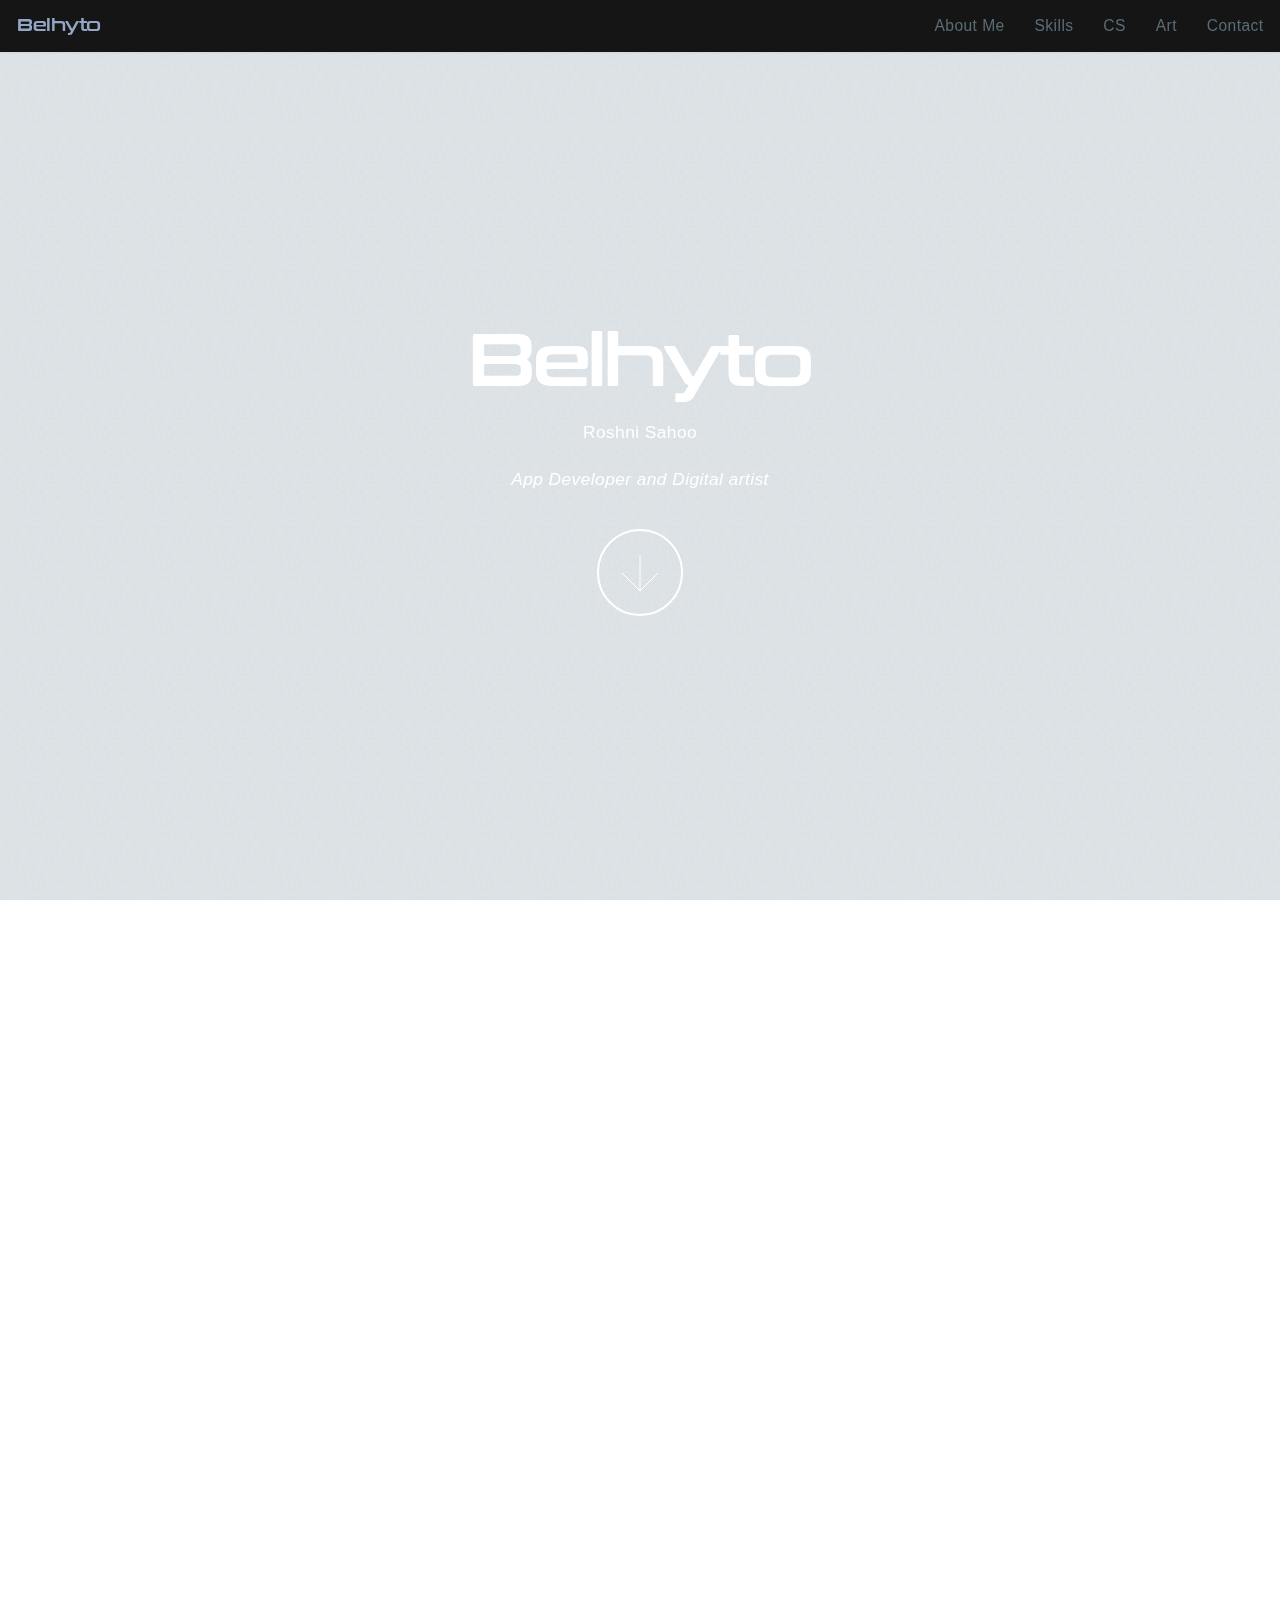
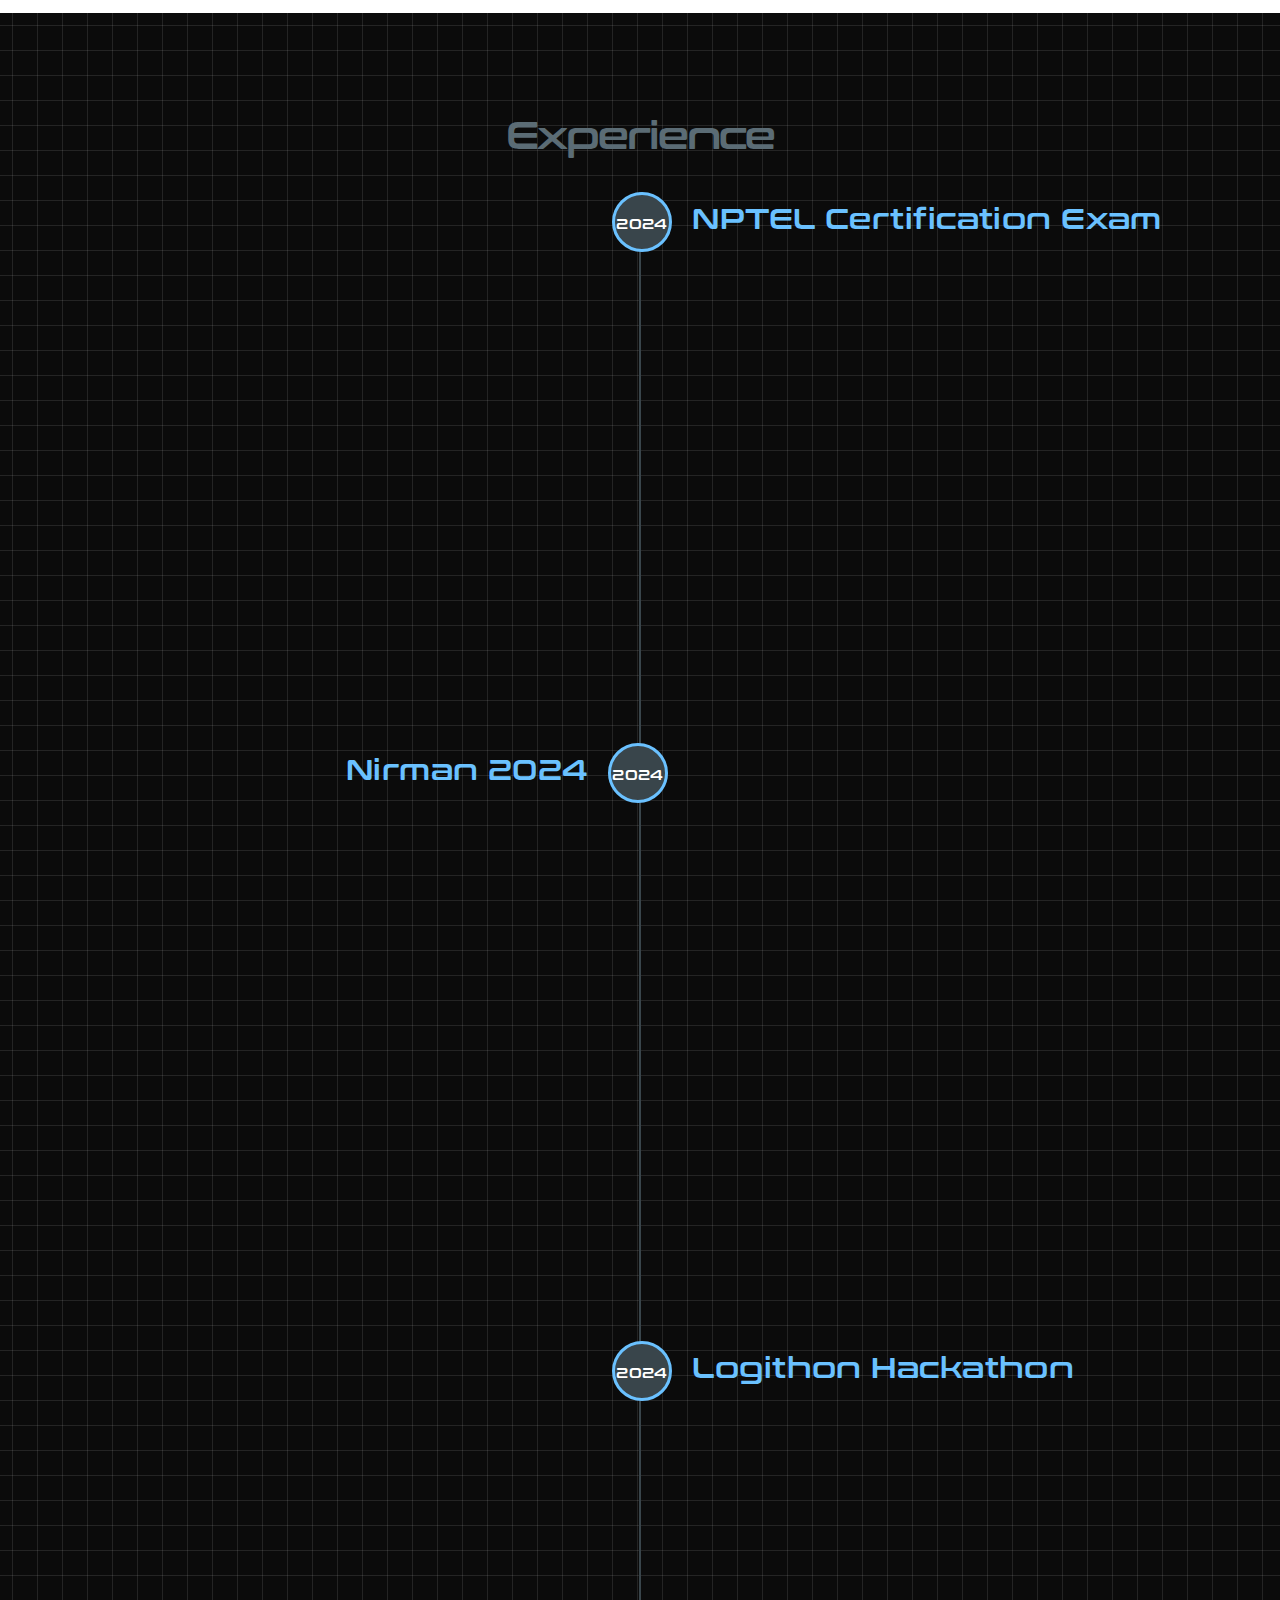
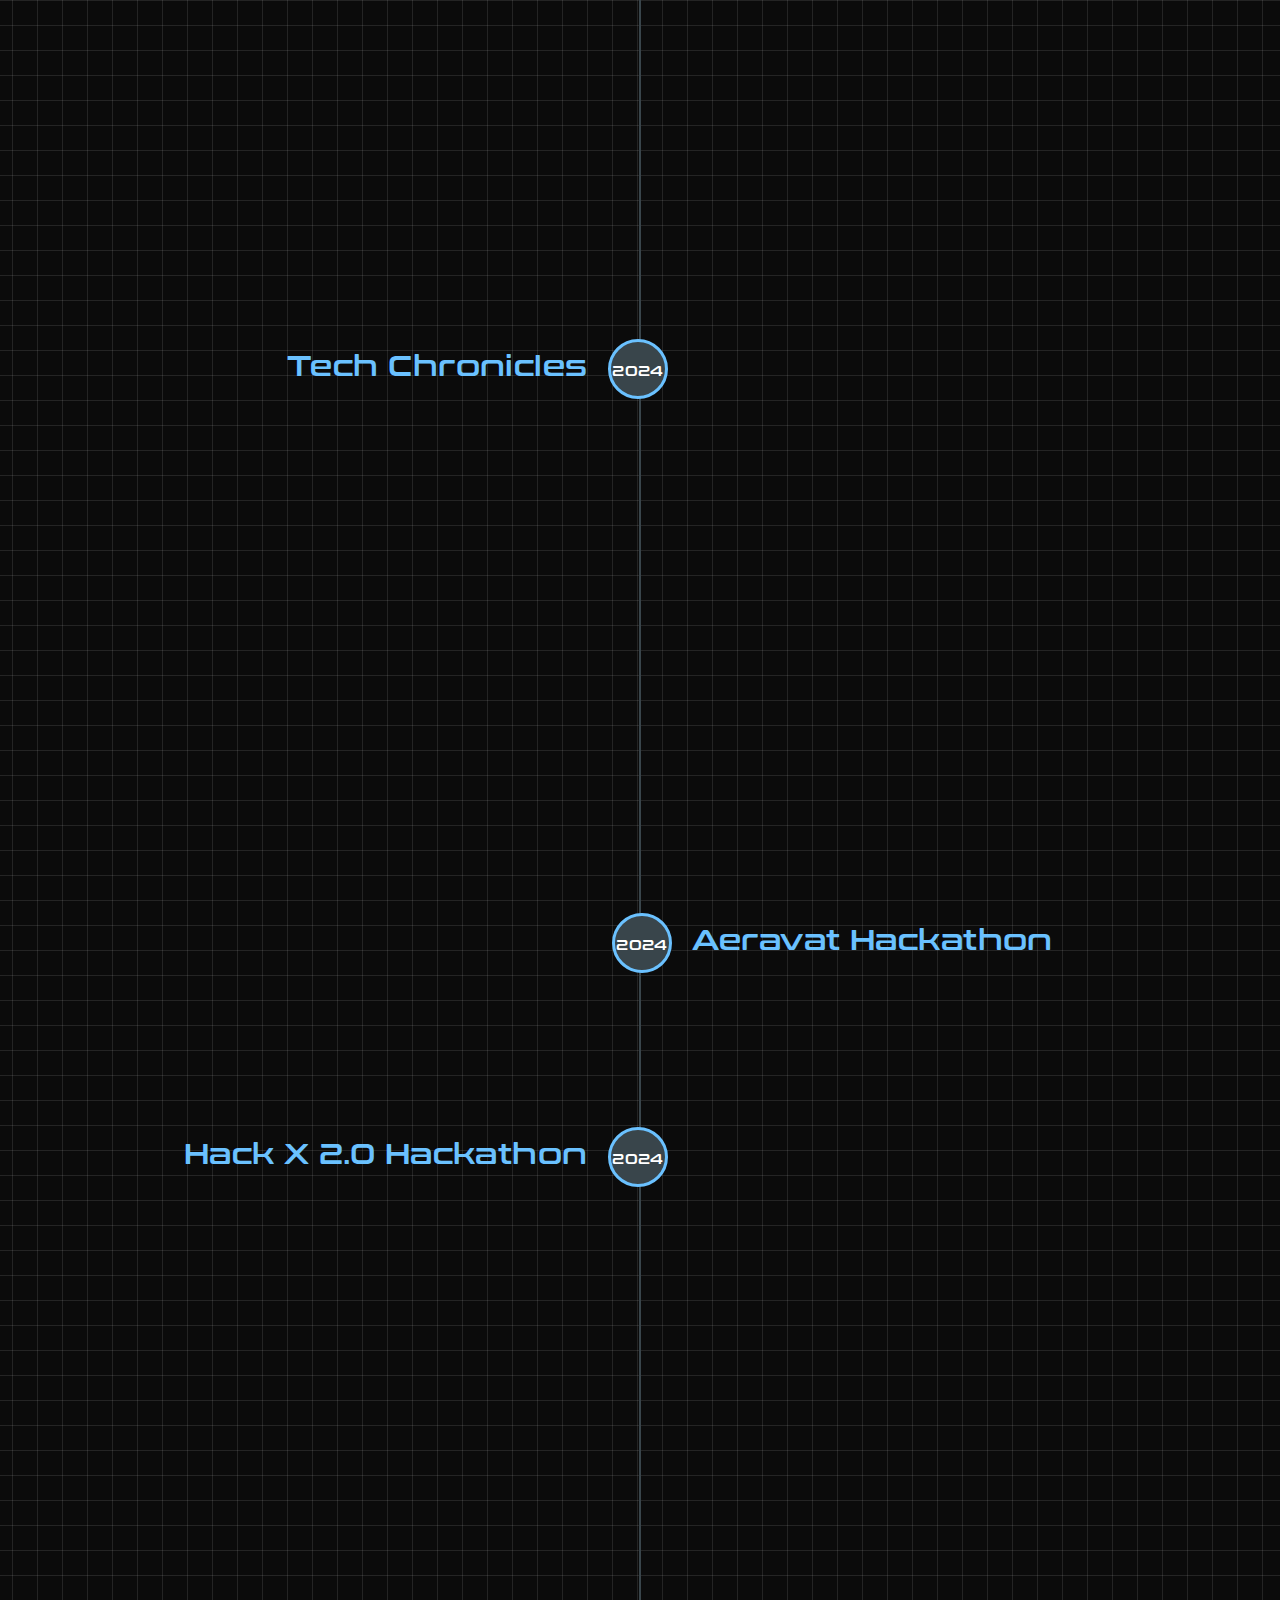
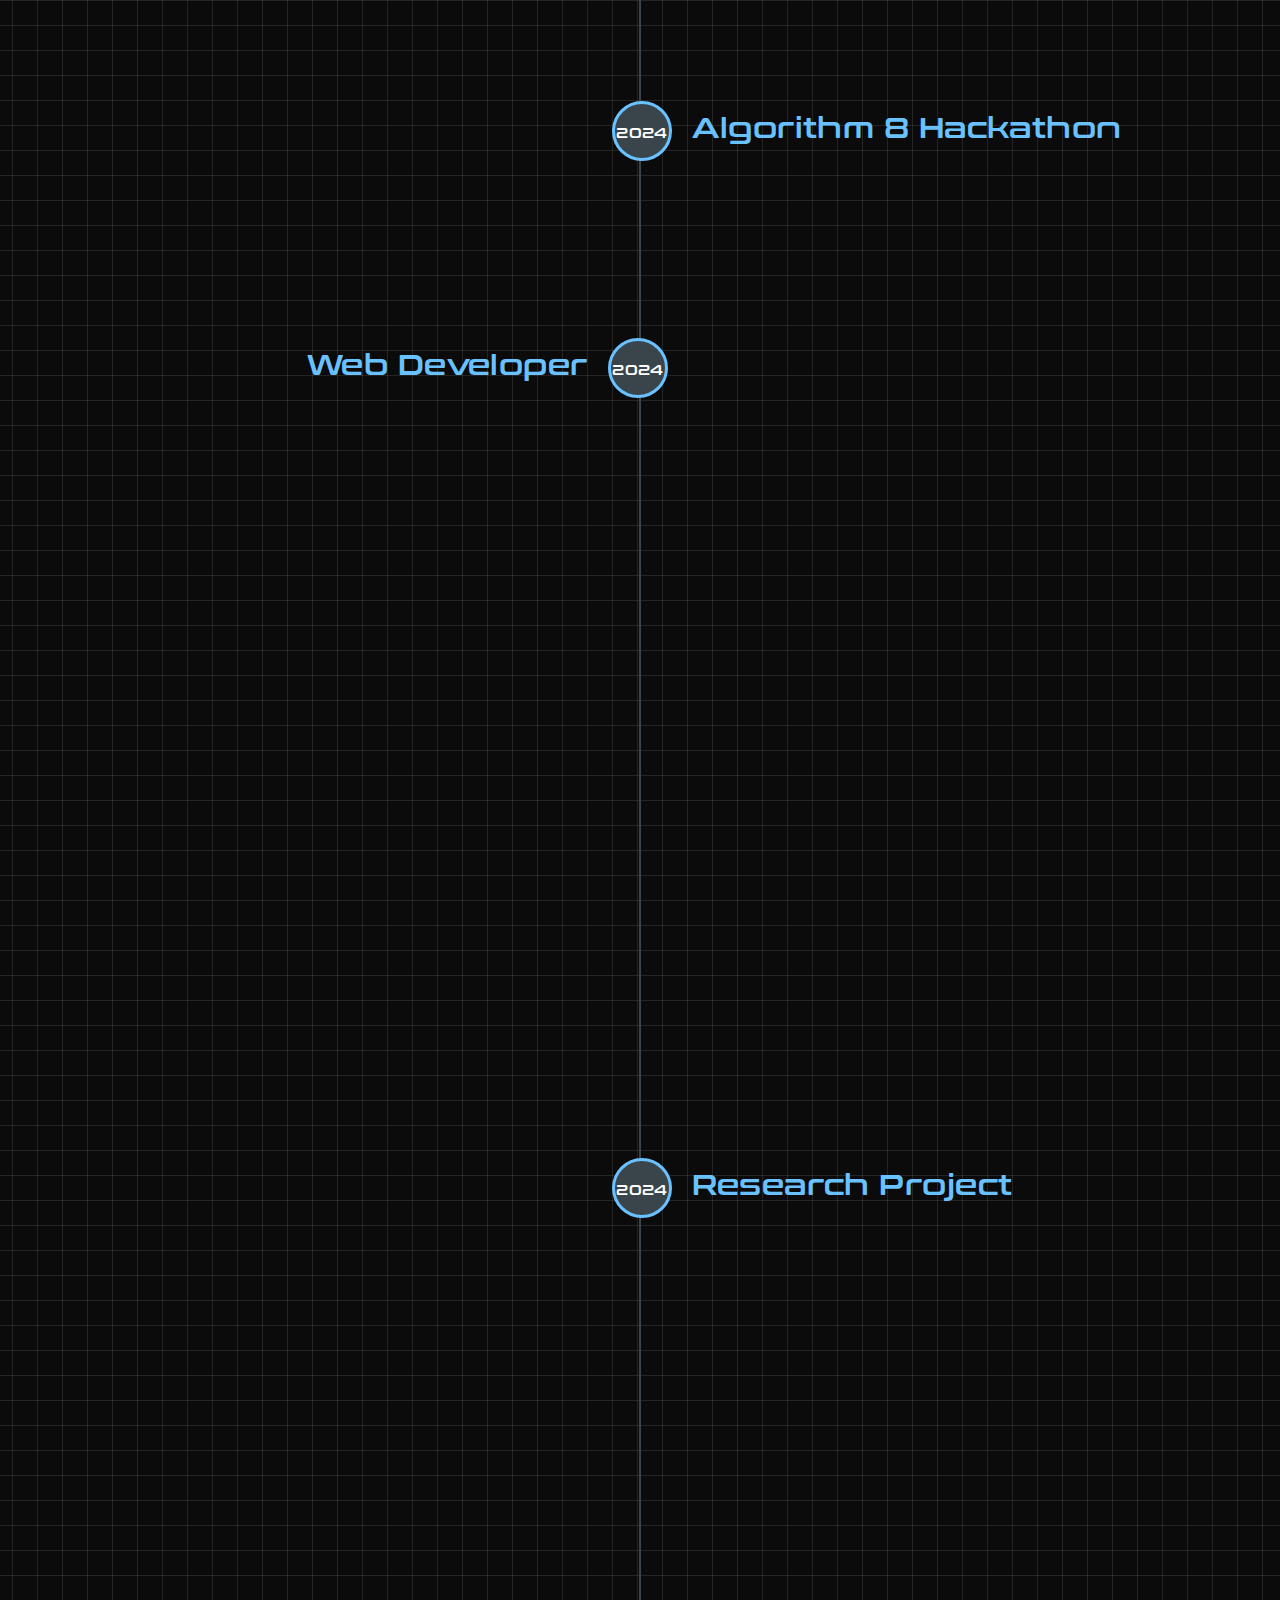
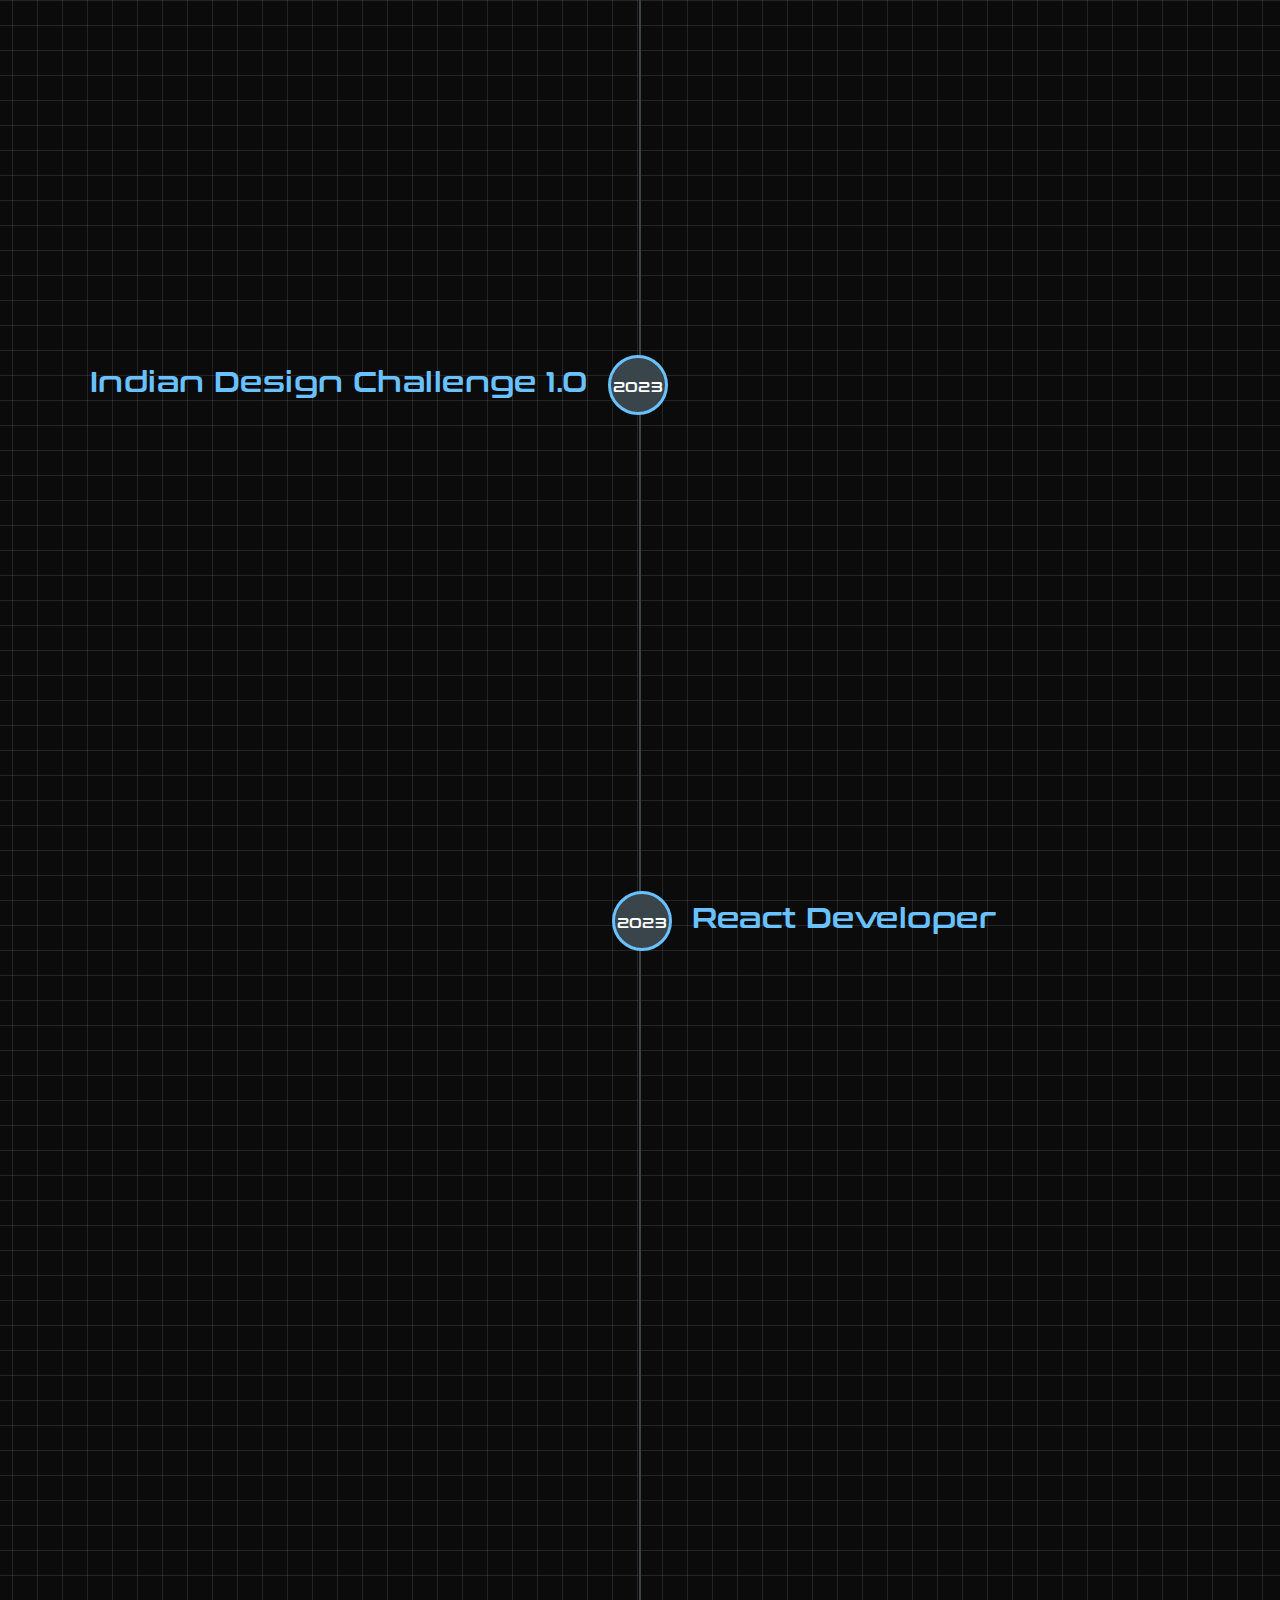
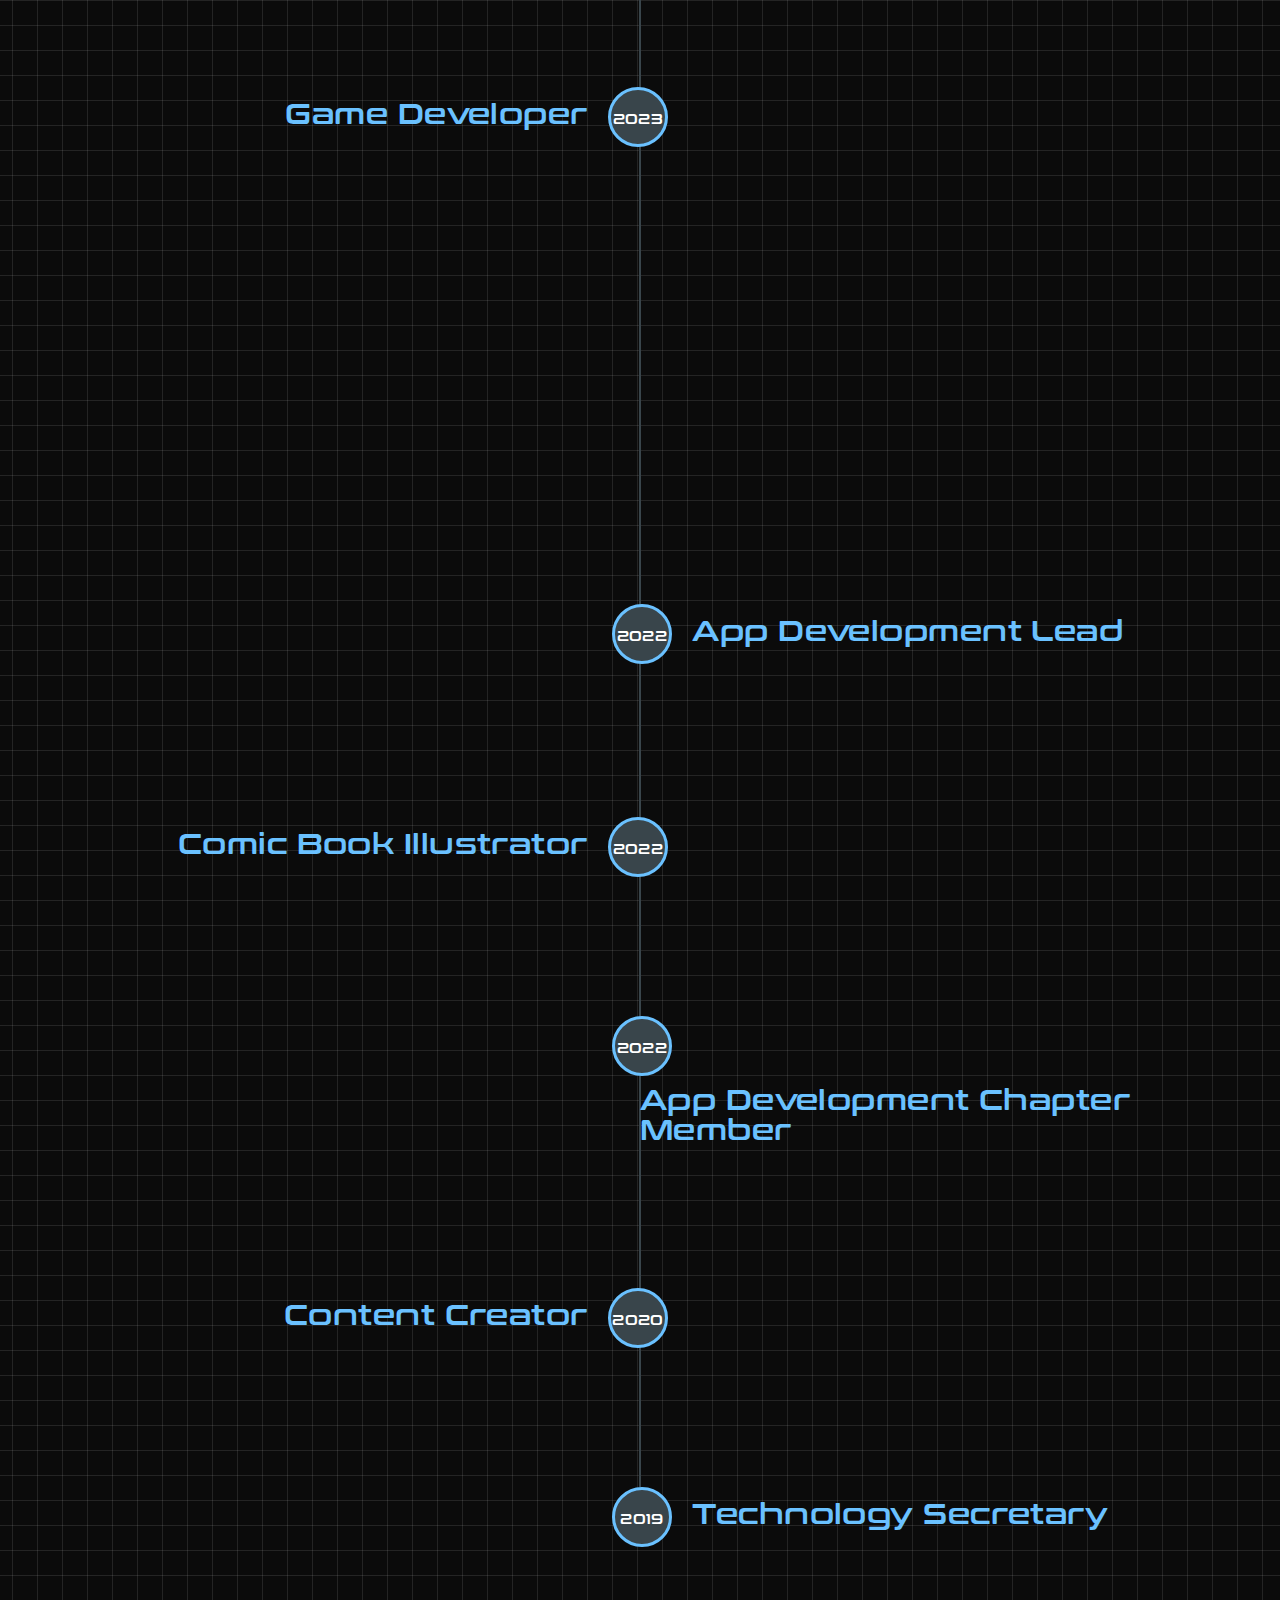
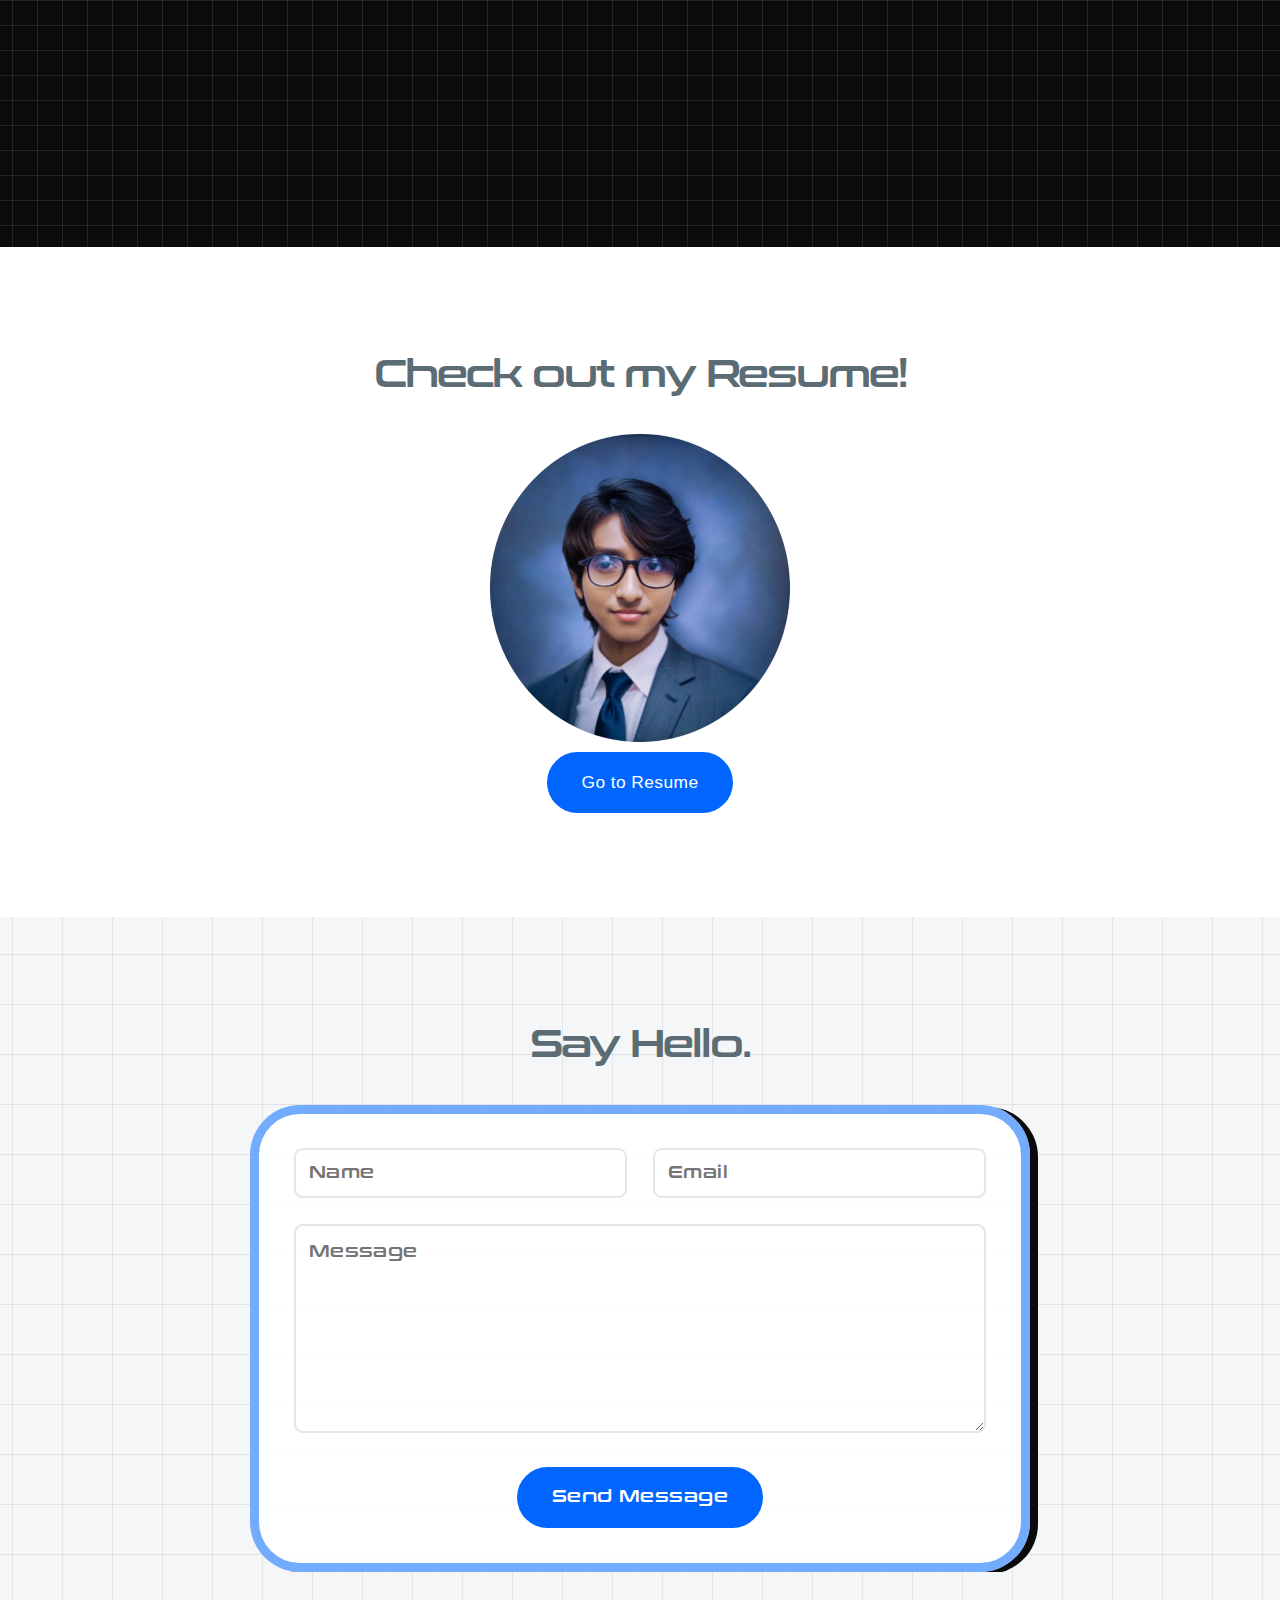
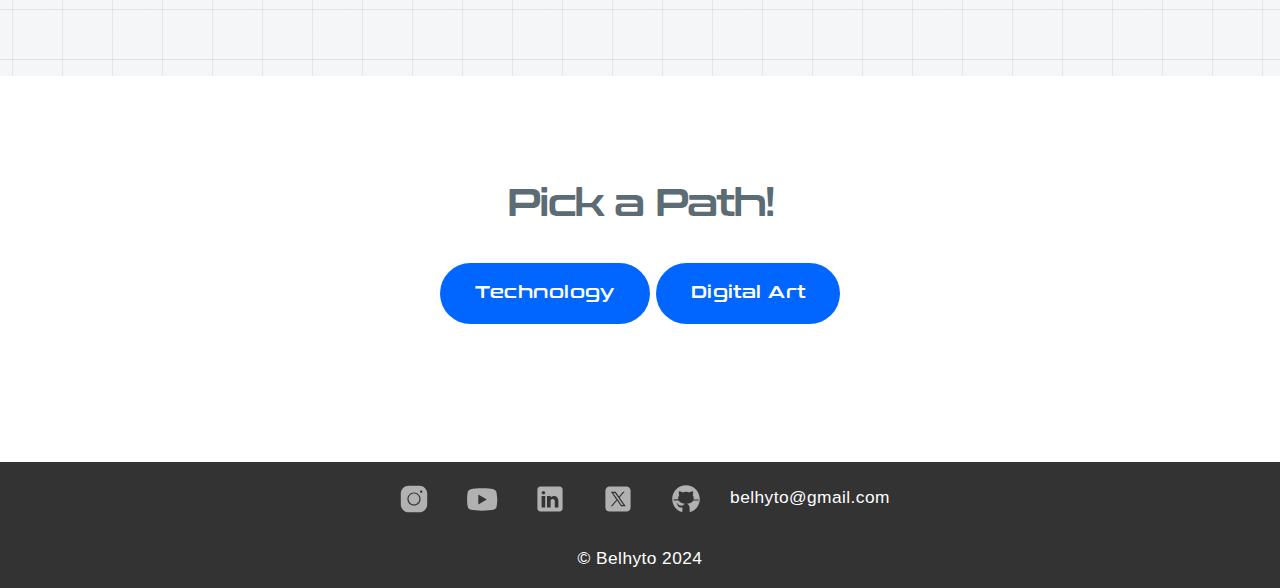
==== commit ed89098f: "Commit changes" ====
--- a/index.html
+++ b/index.html
@@ -5,7 +5,7 @@
 		<meta charset="UTF-8">
 		<meta name="viewport" content="width=device-width, initial-scale=1" />
 		<link rel="stylesheet" href="assets/css/main.css" />
-		<noscript><link rel="stylesheet" href="assets/css/noscript.css" /></noscript>
+			<noscript><link rel="stylesheet" href="assets/css/noscript.css" /></noscript>
 	</head>
 	<body class="is-preload">
 
@@ -61,7 +61,7 @@
 							<!-- Programming Languages Card -->
 							<div class="card-container">
 								<div class="card">
-									<a href="#">
+									<a href="#two">
 										<div class="card--display">
 											<i class="material-icons">code</i>
 											<h1>Programming </h1>
@@ -79,7 +79,7 @@
 							<!-- Frameworks Card -->
 							<div class="card-container">
 								<div class="card">
-									<a href="#">
+									<a href="#two">
 										<div class="card--display">
 											<i class="material-icons">build</i>
 											<h1>Frameworks</h1>
@@ -97,7 +97,7 @@
 							<!-- Digital Art & Design Card -->
 							<div class="card-container">
 								<div class="card">
-									<a href="#">
+									<a href="#two">
 										<div class="card--display">
 											<i class="material-icons">brush</i>
 											<h1>Digital Art & Design</h1>
@@ -714,25 +714,48 @@
 			
  
 		<!-- Footer -->
-			<footer id="footer">
-   
-				<!-- Icons -->
-					<ul class="icons">
-						<li><a href="https://www.instagram.com/belhyto10/" class="icon brands fa-instagram"><span class="label">Instagram</span></a></li>
-						<li><a href="https://www.youtube.com/channel/UCCXW9rd2rVNyGhfTyaD-iSg" class="icon brands fa-youtube"><span class="label">Youtube</span></a></li>
-						<li><a href="https://www.linkedin.com/in/roshni-sahoo-034427229/" class="icon brands fa-linkedin-in"><span class="label">LinkedIn</span></a></li>
-						<li><a href="https://twitter.com/belhyto" class="icon brands fa-twitter"><span class="label">Twitter</span></a></li>
-						<li><a href="https://github.com/belhyto" class="icon brands fa-github"><span class="label">Github</span></a></li>
-                        <li>	| belhyto@gmail.com			
-						</li>
-					</ul>
-
-				<!-- Menu -->
-					<ul class="menu">
-						<li>&copy; Belhyto 2022</li>
-					</ul>
-
-			</footer>
+		<footer id="footer">
+			<!-- Icons -->
+			<ul class="icons">
+				
+				<li>
+					<a href="https://www.instagram.com/belhyto10/"">
+						<svg xmlns="http://www.w3.org/2000/svg" x="0px" y="0px" width="30" height="30" viewBox="0,0,256,256"
+						style="fill:#000000;">
+						<g fill="#b1b1b1" fill-rule="nonzero" stroke="none" stroke-width="1" stroke-linecap="butt" stroke-linejoin="miter" stroke-miterlimit="10" stroke-dasharray="" stroke-dashoffset="0" font-family="none" font-weight="none" font-size="none" text-anchor="none" style="mix-blend-mode: normal"><g transform="scale(5.12,5.12)"><path d="M16,3c-7.17,0 -13,5.83 -13,13v18c0,7.17 5.83,13 13,13h18c7.17,0 13,-5.83 13,-13v-18c0,-7.17 -5.83,-13 -13,-13zM37,11c1.1,0 2,0.9 2,2c0,1.1 -0.9,2 -2,2c-1.1,0 -2,-0.9 -2,-2c0,-1.1 0.9,-2 2,-2zM25,14c6.07,0 11,4.93 11,11c0,6.07 -4.93,11 -11,11c-6.07,0 -11,-4.93 -11,-11c0,-6.07 4.93,-11 11,-11zM25,16c-4.96,0 -9,4.04 -9,9c0,4.96 4.04,9 9,9c4.96,0 9,-4.04 9,-9c0,-4.96 -4.04,-9 -9,-9z"></path></g></g>
+						</svg>
+					</a>
+					
+				  </li>
+				<li><a href="https://www.youtube.com/channel/UCCXW9rd2rVNyGhfTyaD-iSg" ><svg xmlns="http://www.w3.org/2000/svg" x="0px" y="0px" width="35" height="35" viewBox="0,0,256,256"
+					style="fill:#000000;">
+					<g fill="#b1b1b1" fill-rule="nonzero" stroke="none" stroke-width="1" stroke-linecap="butt" stroke-linejoin="miter" stroke-miterlimit="10" stroke-dasharray="" stroke-dashoffset="0" font-family="none" font-weight="none" font-size="none" text-anchor="none" style="mix-blend-mode: normal"><g transform="scale(5.12,5.12)"><path d="M44.89844,14.5c-0.39844,-2.19922 -2.29687,-3.80078 -4.5,-4.30078c-3.29687,-0.69922 -9.39844,-1.19922 -16,-1.19922c-6.59766,0 -12.79687,0.5 -16.09766,1.19922c-2.19922,0.5 -4.10156,2 -4.5,4.30078c-0.40234,2.5 -0.80078,6 -0.80078,10.5c0,4.5 0.39844,8 0.89844,10.5c0.40234,2.19922 2.30078,3.80078 4.5,4.30078c3.5,0.69922 9.5,1.19922 16.10156,1.19922c6.60156,0 12.60156,-0.5 16.10156,-1.19922c2.19922,-0.5 4.09766,-2 4.5,-4.30078c0.39844,-2.5 0.89844,-6.10156 1,-10.5c-0.20312,-4.5 -0.70312,-8 -1.20312,-10.5zM19,32v-14l12.19922,7z"></path></g></g>
+					</svg></a></li>
+				<li><a href="https://www.linkedin.com/in/roshni-sahoo-034427229/" >
+					<svg xmlns="http://www.w3.org/2000/svg" x="0px" y="0px" width="30" height="30" viewBox="0,0,256,256"
+style="fill:#000000;">
+<g fill="#b1b1b1" fill-rule="nonzero" stroke="none" stroke-width="1" stroke-linecap="butt" stroke-linejoin="miter" stroke-miterlimit="10" stroke-dasharray="" stroke-dashoffset="0" font-family="none" font-weight="none" font-size="none" text-anchor="none" style="mix-blend-mode: normal"><g transform="scale(5.12,5.12)"><path d="M41,4h-32c-2.76,0 -5,2.24 -5,5v32c0,2.76 2.24,5 5,5h32c2.76,0 5,-2.24 5,-5v-32c0,-2.76 -2.24,-5 -5,-5zM17,20v19h-6v-19zM11,14.47c0,-1.4 1.2,-2.47 3,-2.47c1.8,0 2.93,1.07 3,2.47c0,1.4 -1.12,2.53 -3,2.53c-1.8,0 -3,-1.13 -3,-2.53zM39,39h-6c0,0 0,-9.26 0,-10c0,-2 -1,-4 -3.5,-4.04h-0.08c-2.42,0 -3.42,2.06 -3.42,4.04c0,0.91 0,10 0,10h-6v-19h6v2.56c0,0 1.93,-2.56 5.81,-2.56c3.97,0 7.19,2.73 7.19,8.26z"></path></g></g>
+</svg>
+				</a></li>
+				<li><a href="https://twitter.com/belhyto">
+					<svg xmlns="http://www.w3.org/2000/svg" x="0px" y="0px" width="30" height="30" viewBox="0,0,256,256"
+style="fill:#000000;">
+<g fill="#b1b1b1" fill-rule="nonzero" stroke="none" stroke-width="1" stroke-linecap="butt" stroke-linejoin="miter" stroke-miterlimit="10" stroke-dasharray="" stroke-dashoffset="0" font-family="none" font-weight="none" font-size="none" text-anchor="none" style="mix-blend-mode: normal"><g transform="scale(5.12,5.12)"><path d="M11,4c-3.866,0 -7,3.134 -7,7v28c0,3.866 3.134,7 7,7h28c3.866,0 7,-3.134 7,-7v-28c0,-3.866 -3.134,-7 -7,-7zM13.08594,13h7.9375l5.63672,8.00977l6.83984,-8.00977h2.5l-8.21094,9.61328l10.125,14.38672h-7.93555l-6.54102,-9.29297l-7.9375,9.29297h-2.5l9.30859,-10.89648zM16.91406,15l14.10742,20h3.06445l-14.10742,-20z"></path></g></g>
+</svg>
+				</a></li>
+				<li><a href="https://github.com/belhyto" ><svg xmlns="http://www.w3.org/2000/svg" x="0px" y="0px" width="30" height="30" viewBox="0,0,256,256"
+					style="fill:#000000;">
+					<g fill="#b1b1b1" fill-rule="nonzero" stroke="none" stroke-width="1" stroke-linecap="butt" stroke-linejoin="miter" stroke-miterlimit="10" stroke-dasharray="" stroke-dashoffset="0" font-family="none" font-weight="none" font-size="none" text-anchor="none" style="mix-blend-mode: normal"><g transform="scale(5.12,5.12)"><path d="M17.791,46.836c0.711,-0.306 1.209,-1.013 1.209,-1.836v-5.4c0,-0.197 0.016,-0.402 0.041,-0.61c-0.014,0.004 -0.027,0.007 -0.041,0.01c0,0 -3,0 -3.6,0c-1.5,0 -2.8,-0.6 -3.4,-1.8c-0.7,-1.3 -1,-3.5 -2.8,-4.7c-0.3,-0.2 -0.1,-0.5 0.5,-0.5c0.6,0.1 1.9,0.9 2.7,2c0.9,1.1 1.8,2 3.4,2c2.487,0 3.82,-0.125 4.622,-0.555c0.934,-1.389 2.227,-2.445 3.578,-2.445v-0.025c-5.668,-0.182 -9.289,-2.066 -10.975,-4.975c-3.665,0.042 -6.856,0.405 -8.677,0.707c-0.058,-0.327 -0.108,-0.656 -0.151,-0.987c1.797,-0.296 4.843,-0.647 8.345,-0.714c-0.112,-0.276 -0.209,-0.559 -0.291,-0.849c-3.511,-0.178 -6.541,-0.039 -8.187,0.097c-0.02,-0.332 -0.047,-0.663 -0.051,-0.999c1.649,-0.135 4.597,-0.27 8.018,-0.111c-0.079,-0.5 -0.13,-1.011 -0.13,-1.543c0,-1.7 0.6,-3.5 1.7,-5c-0.5,-1.7 -1.2,-5.3 0.2,-6.6c2.7,0 4.6,1.3 5.5,2.1c1.699,-0.701 3.599,-1.101 5.699,-1.101c2.1,0 4,0.4 5.6,1.1c0.9,-0.8 2.8,-2.1 5.5,-2.1c1.5,1.4 0.7,5 0.2,6.6c1.1,1.5 1.7,3.2 1.6,5c0,0.484 -0.045,0.951 -0.11,1.409c3.499,-0.172 6.527,-0.034 8.204,0.102c-0.002,0.337 -0.033,0.666 -0.051,0.999c-1.671,-0.138 -4.775,-0.28 -8.359,-0.089c-0.089,0.336 -0.197,0.663 -0.325,0.98c3.546,0.046 6.665,0.389 8.548,0.689c-0.043,0.332 -0.093,0.661 -0.151,0.987c-1.912,-0.306 -5.171,-0.664 -8.879,-0.682c-1.665,2.878 -5.22,4.755 -10.777,4.974v0.031c2.6,0 5,3.9 5,6.6v5.4c0,0.823 0.498,1.53 1.209,1.836c9.161,-3.032 15.791,-11.672 15.791,-21.836c0,-12.682 -10.317,-23 -23,-23c-12.683,0 -23,10.318 -23,23c0,10.164 6.63,18.804 15.791,21.836z"></path></g></g>
+					</svg></a></li>
+				<li> belhyto@gmail.com</li>
+			</ul>
+		
+			<!-- Menu -->
+			<ul class="menu">
+				<li>&copy; Belhyto 2024</li>
+			</ul>
+		</footer>
+			
 			<style>
 				@keyframes gradient {
 					0% {
--- a/assets/css/main.css
+++ b/assets/css/main.css
@@ -1062,7 +1062,7 @@
 		border-radius: 50px;
 	
 	}
-	@media (hover: none) and (pointer: coarse), (max-width: 768px) {
+	@media(max-width: 768px) {
 		.card a:hover .card--display,
 		.card a:focus .card--display {
 			display: none;
@@ -2052,70 +2052,62 @@
 
 /* Footer */
 
-	#footer {
-		display: -moz-flex;
-		display: -webkit-flex;
-		display: -ms-flex;
-		display: flex;
-		-moz-align-items: center;
-		-webkit-align-items: center;
-		-ms-align-items: center;
-		align-items: center;
-		-moz-justify-content: space-between;
-		-webkit-justify-content: space-between;
-		-ms-justify-content: space-between;
-		justify-content: space-between;
-		position: relative;
-		margin: 0;
-		line-height: 1em;
-		padding: 1.5em;
-		background: #39454b;
-		color: rgba(185, 186, 187, 0.5);
-		overflow: hidden;
-	}
-
-		#footer > * {
-			margin-bottom: 0;
-		}
-
-		#footer a {
-			color: inherit;
-		}
-
-			#footer a:hover {
-				color: #b9babb;
-			}
-
-		#footer ul.menu {
-			margin: 0;
-		}
-
-			#footer ul.menu li {
-				border-left-color: rgba(185, 186, 187, 0.2);
-				font-size: 0.9em;
-			}
-
-		@media screen and (max-width: 1000px) {
-
-			#footer {
-				-moz-flex-direction: column;
-				-webkit-flex-direction: column;
-				-ms-flex-direction: column;
-				flex-direction: column;
-				-moz-justify-content: center;
-				-webkit-justify-content: center;
-				-ms-justify-content: center;
-				justify-content: center;
-				line-height: 1.5em;
-				text-align: center;
-				padding: 2em 1em 2em 1em;
-			}
-
-				#footer > * {
-					margin: 0 0 1em 0;
-				}
-
-		}
+#footer {
+    background-color: #333; /* Footer background color */
+    color: #fff; /* Footer text color */
+    padding: 20px 0; /* Footer padding */
+    text-align: center; /* Center the text */
+}
+
+#footer .icons {
+    list-style: none; /* Remove list style */
+    padding: 0; /* Remove padding */
+    margin: 0; /* Remove margin */
+    display: flex; /* Use flexbox for layout */
+    justify-content: center; /* Center the icons */
+}
+
+#footer .icons li {
+    margin: 0 10px; /* Spacing between icons */
+}
+
+#footer .icons a {
+    color: #fff; /* Icon color */
+    font-size: 24px; /* Icon size */
+    text-decoration: none; /* Remove underline */
+    transition: color 0.3s ease; /* Smooth color transition */
+}
+
+#footer .icons a:hover {
+    color: #1da1f2; /* Icon color on hover (example: Twitter blue) */
+}
+
+#footer .menu {
+    list-style: none; /* Remove list style */
+    padding: 0; /* Remove padding */
+    margin: 20px 0 0; /* Margin for spacing above */
+    display: flex; /* Use flexbox for layout */
+    justify-content: center; /* Center the text */
+}
+
+#footer .menu li {
+    margin: 0 10px; /* Spacing between menu items */
+}
+
+#footer .menu li a {
+    color: #fff; /* Menu text color */
+    text-decoration: none; /* Remove underline */
+}
+
+#footer .menu li a:hover {
+    text-decoration: underline; /* Underline on hover */
+}
+
+.material-icons {
+    font-size: 24px; /* Icon size */
+    vertical-align: middle; /* Align icons vertically in the middle */
+}
+
 
 		@media screen and (max-width: 736px) {
 
@@ -2453,7 +2445,7 @@
     }
 }
 
-@media only screen and (max-width: 400px) {
+@media only screen and (max-width: 500px) {
 
 
     .ag-timeline-card_box {
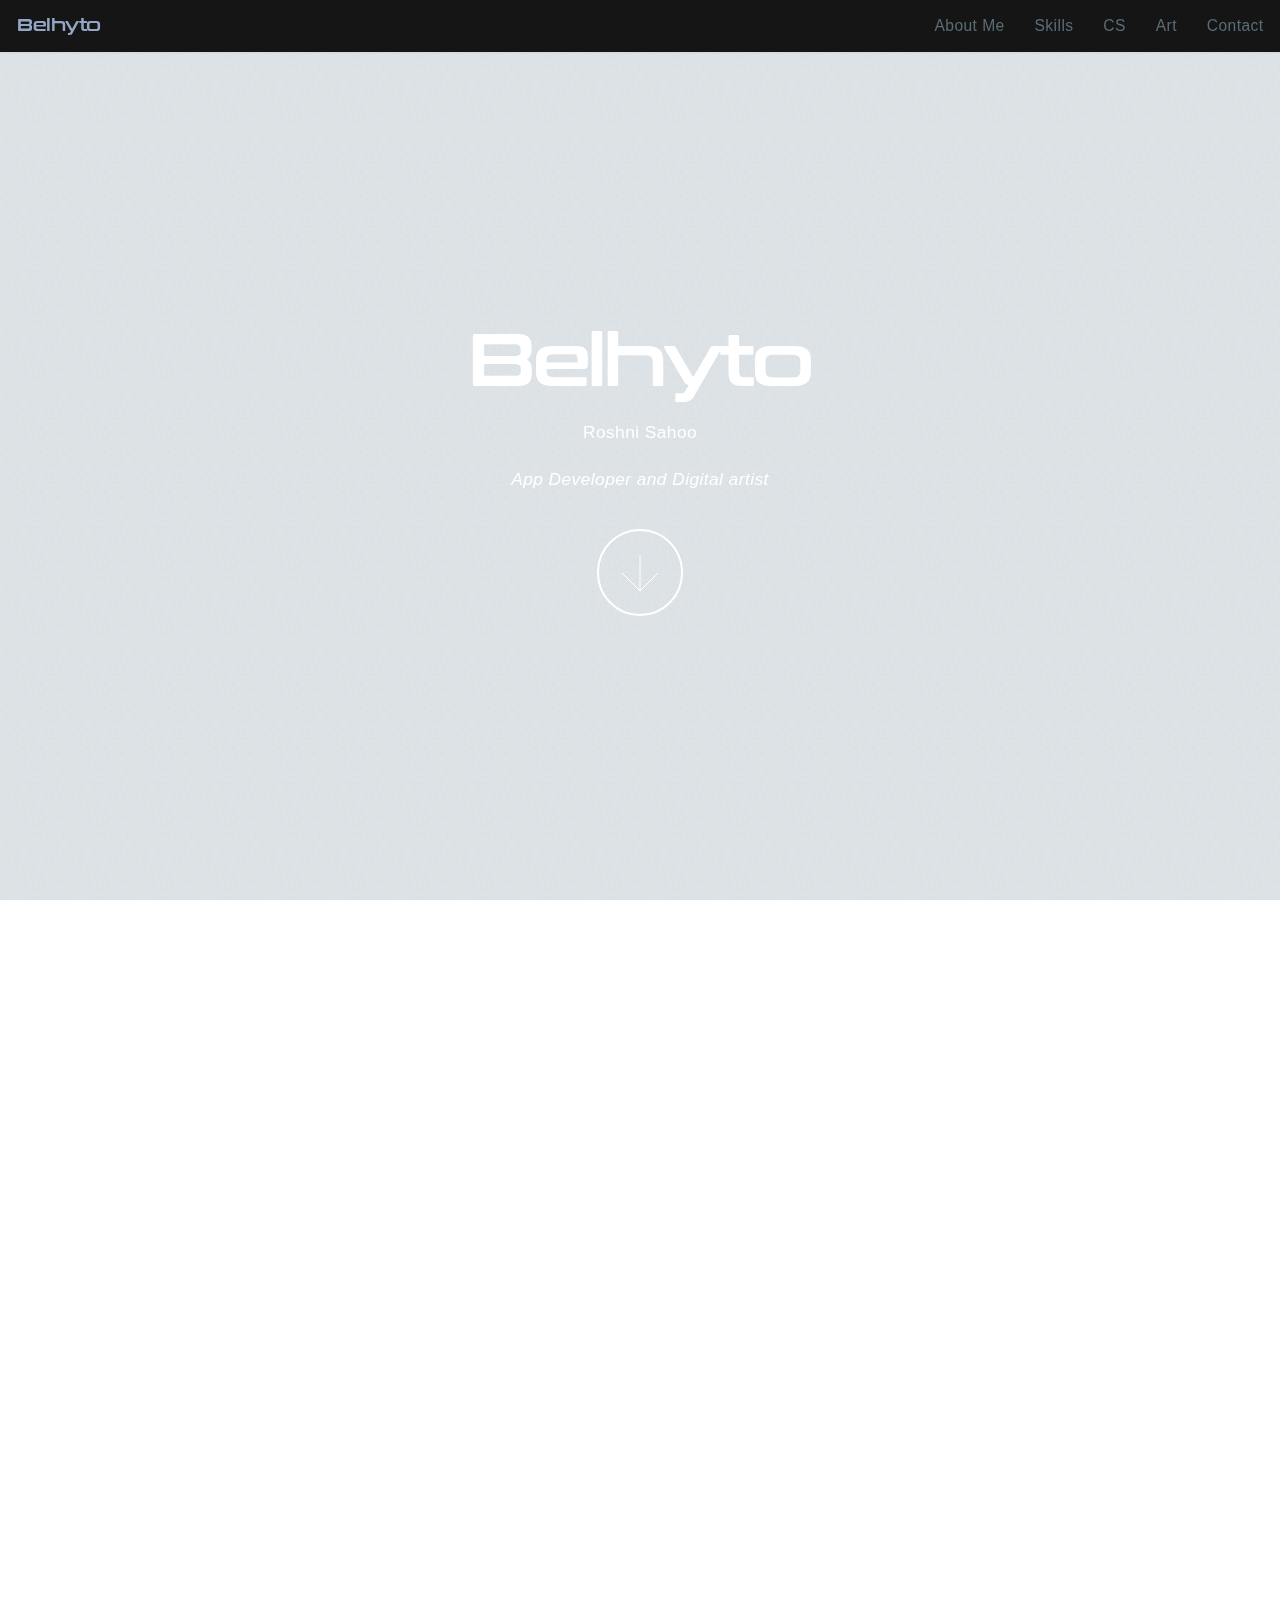
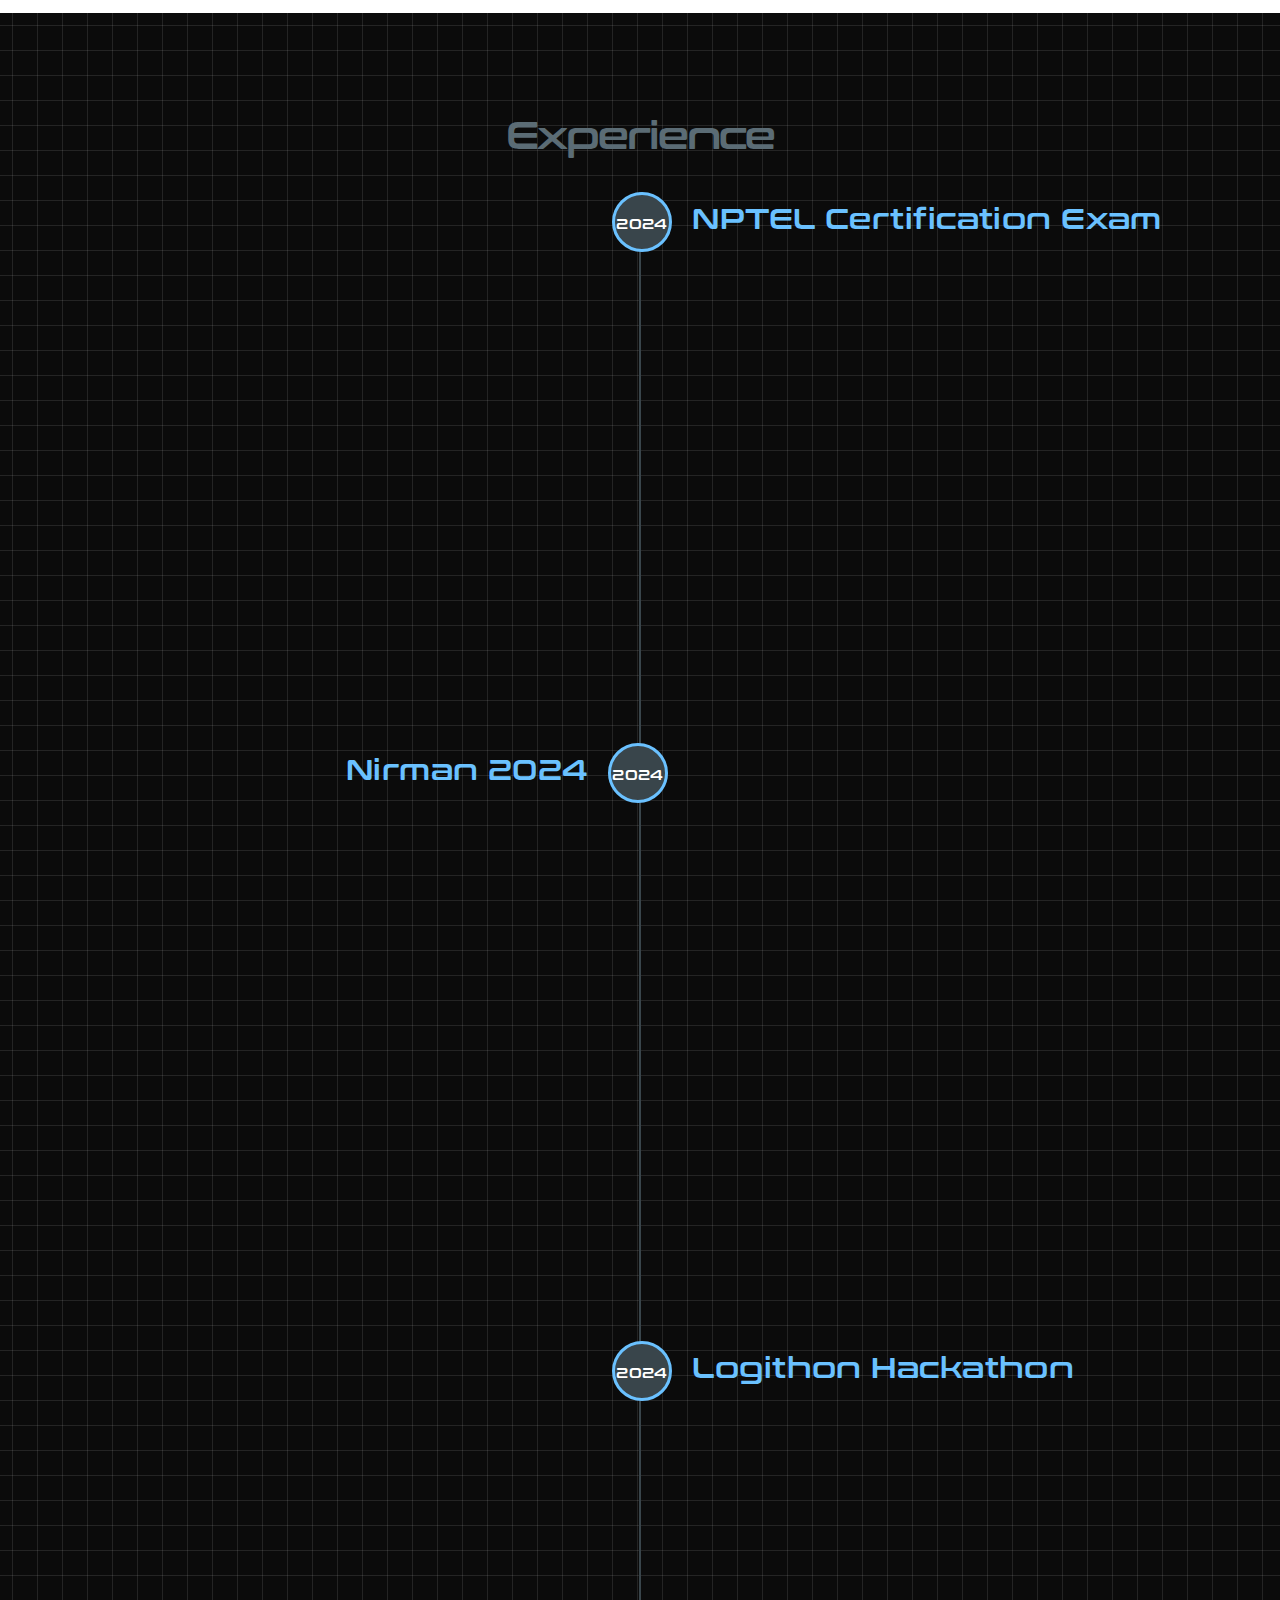
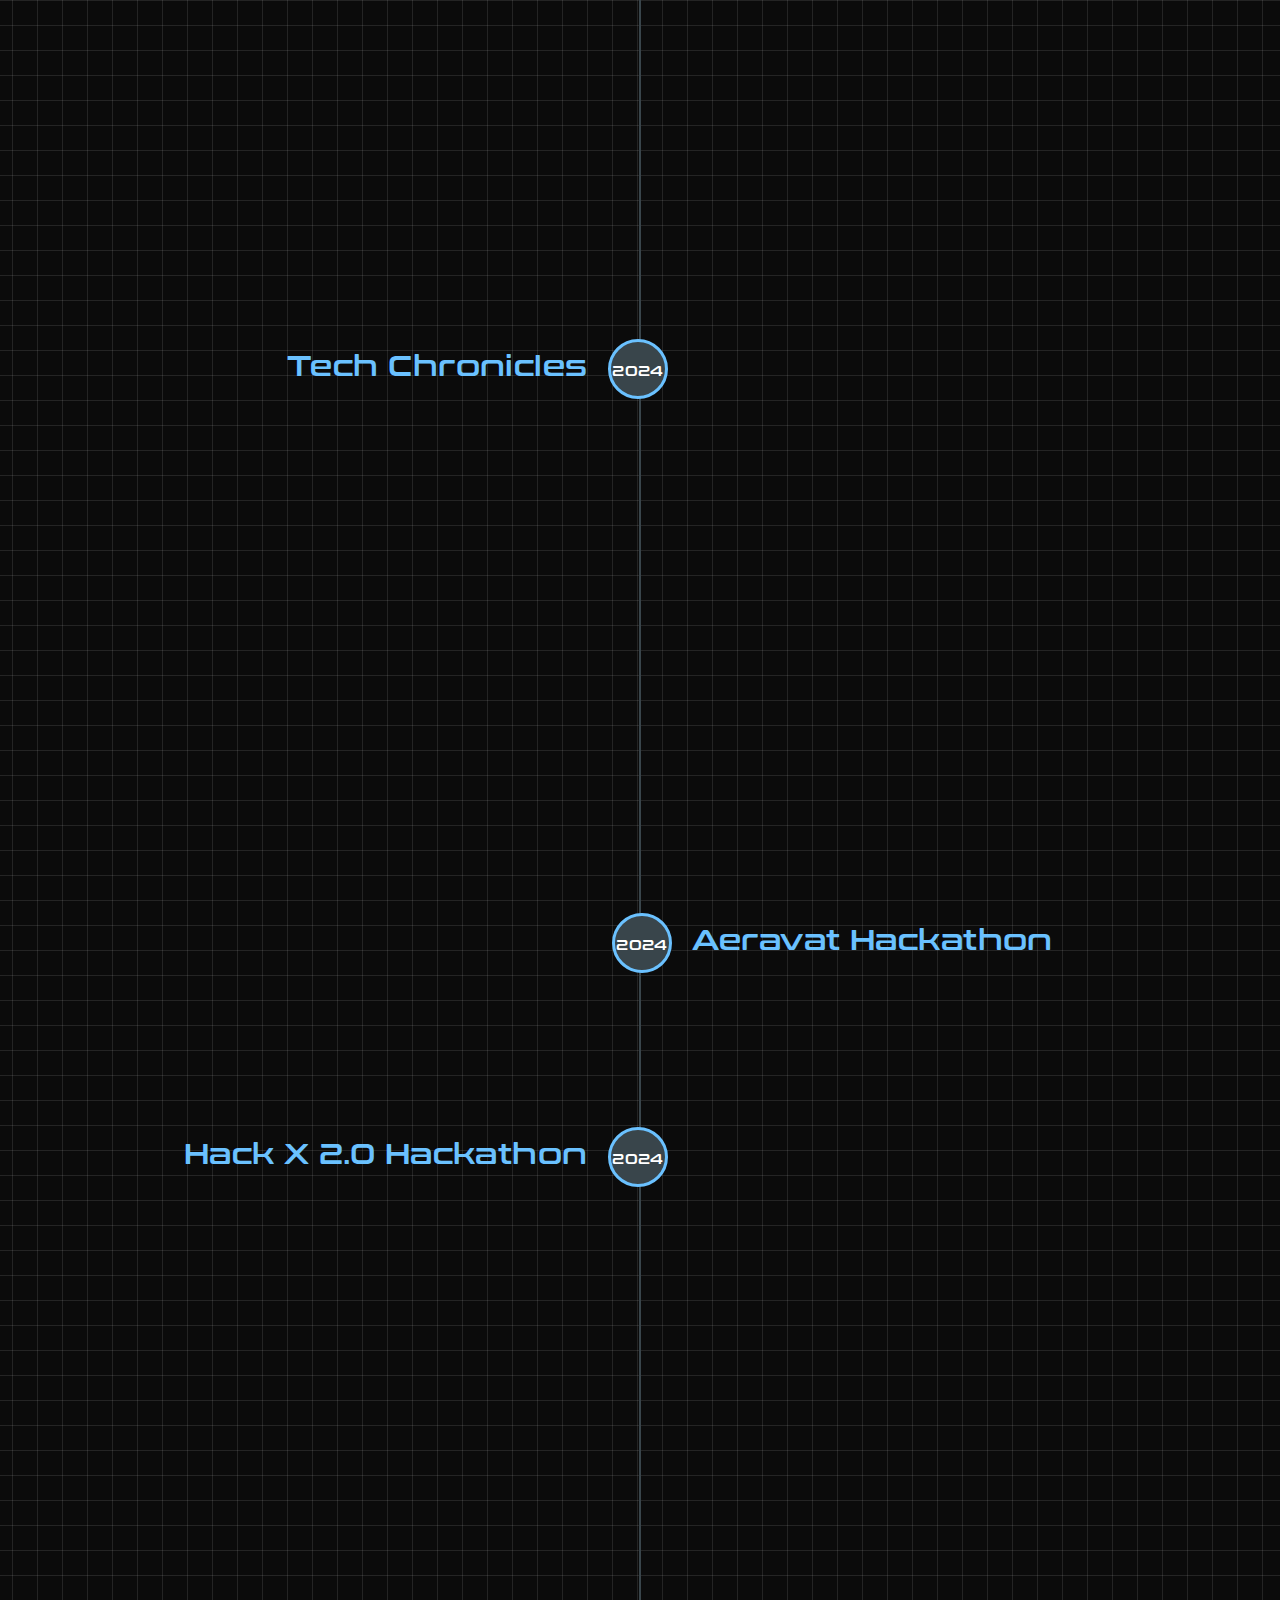
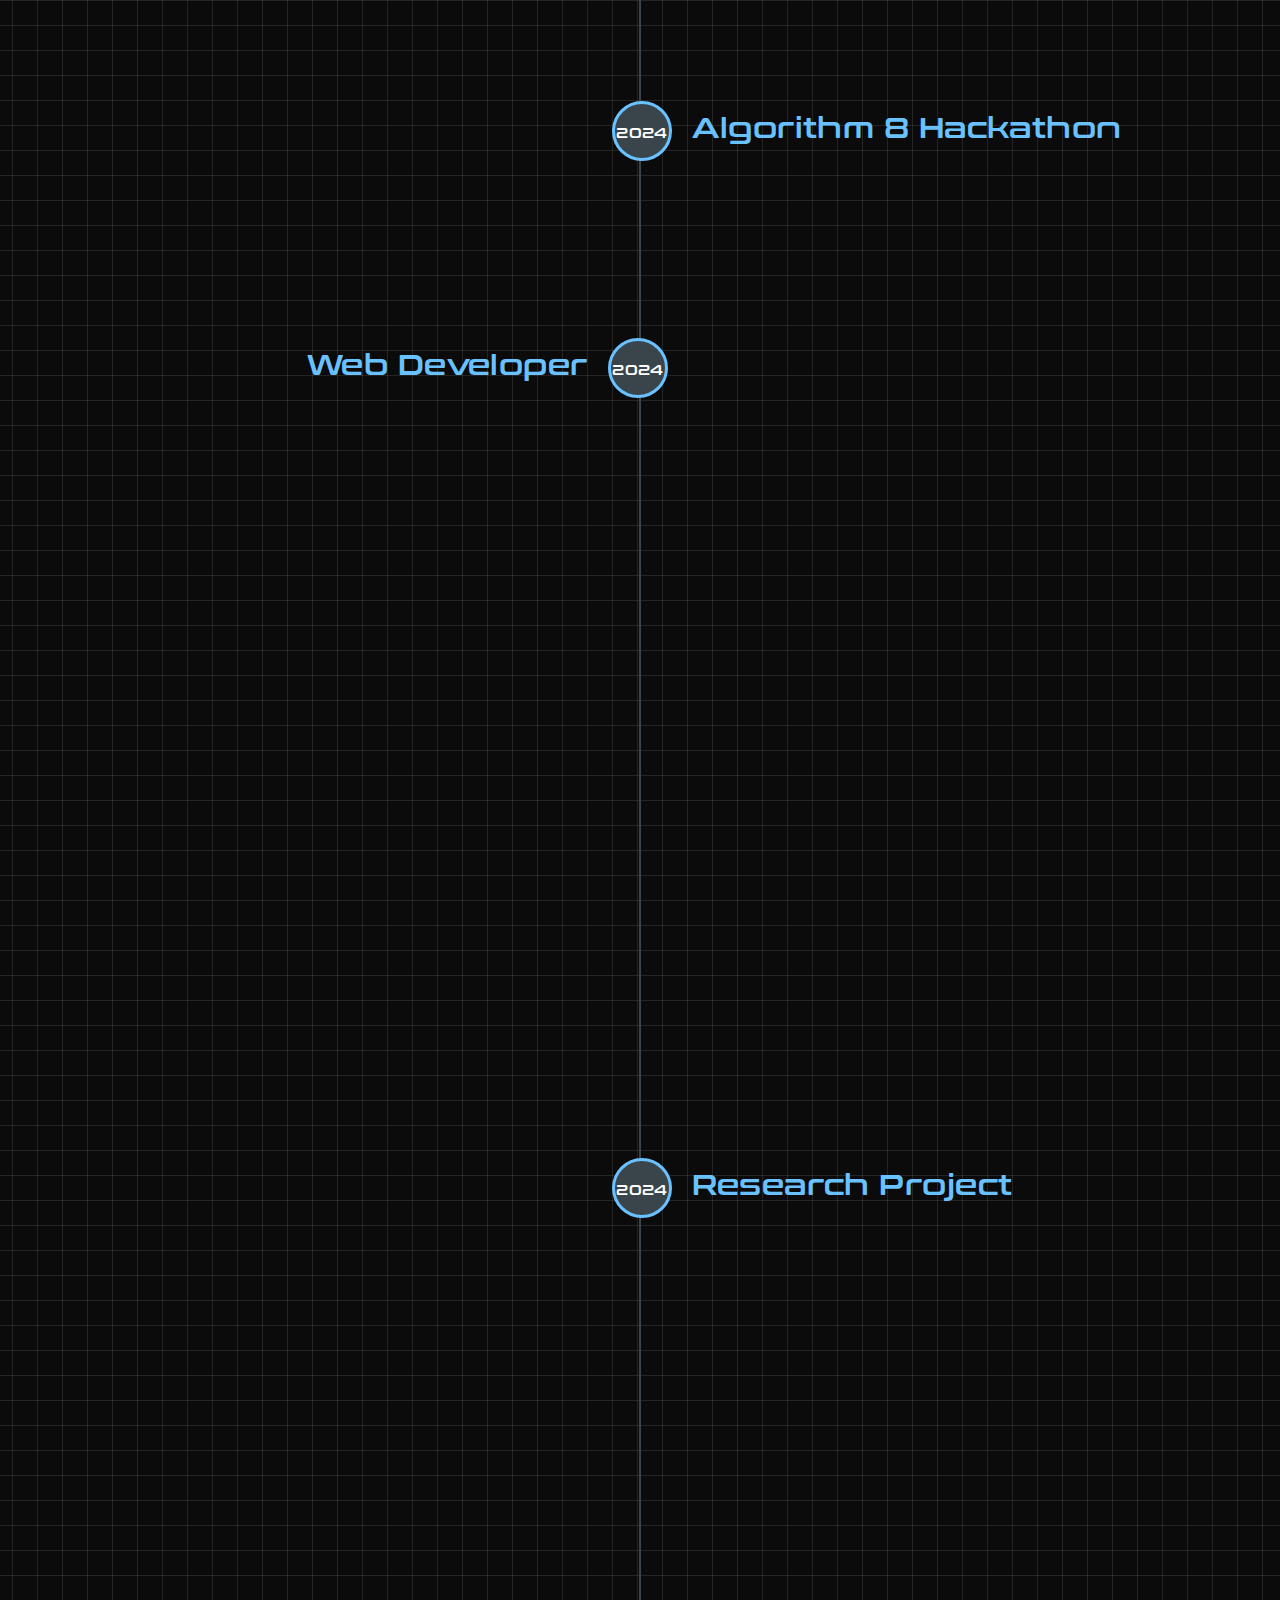
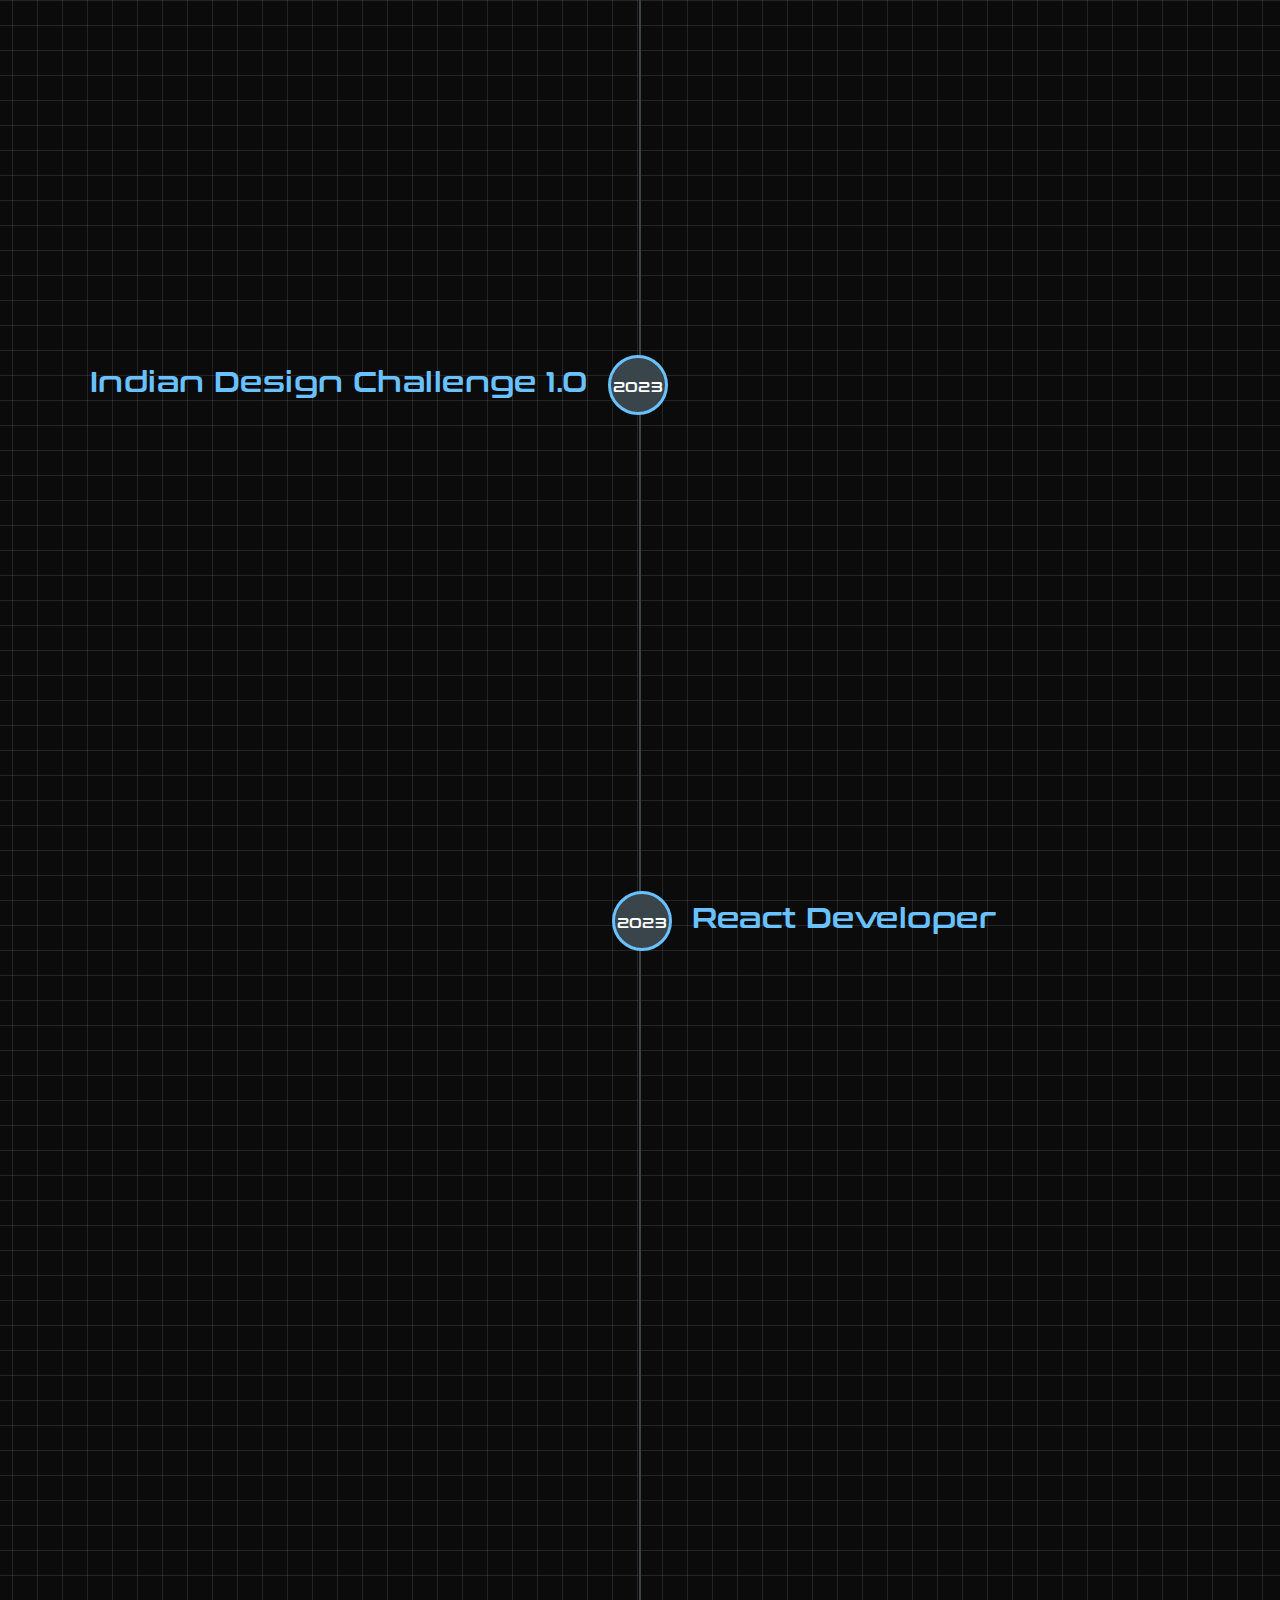
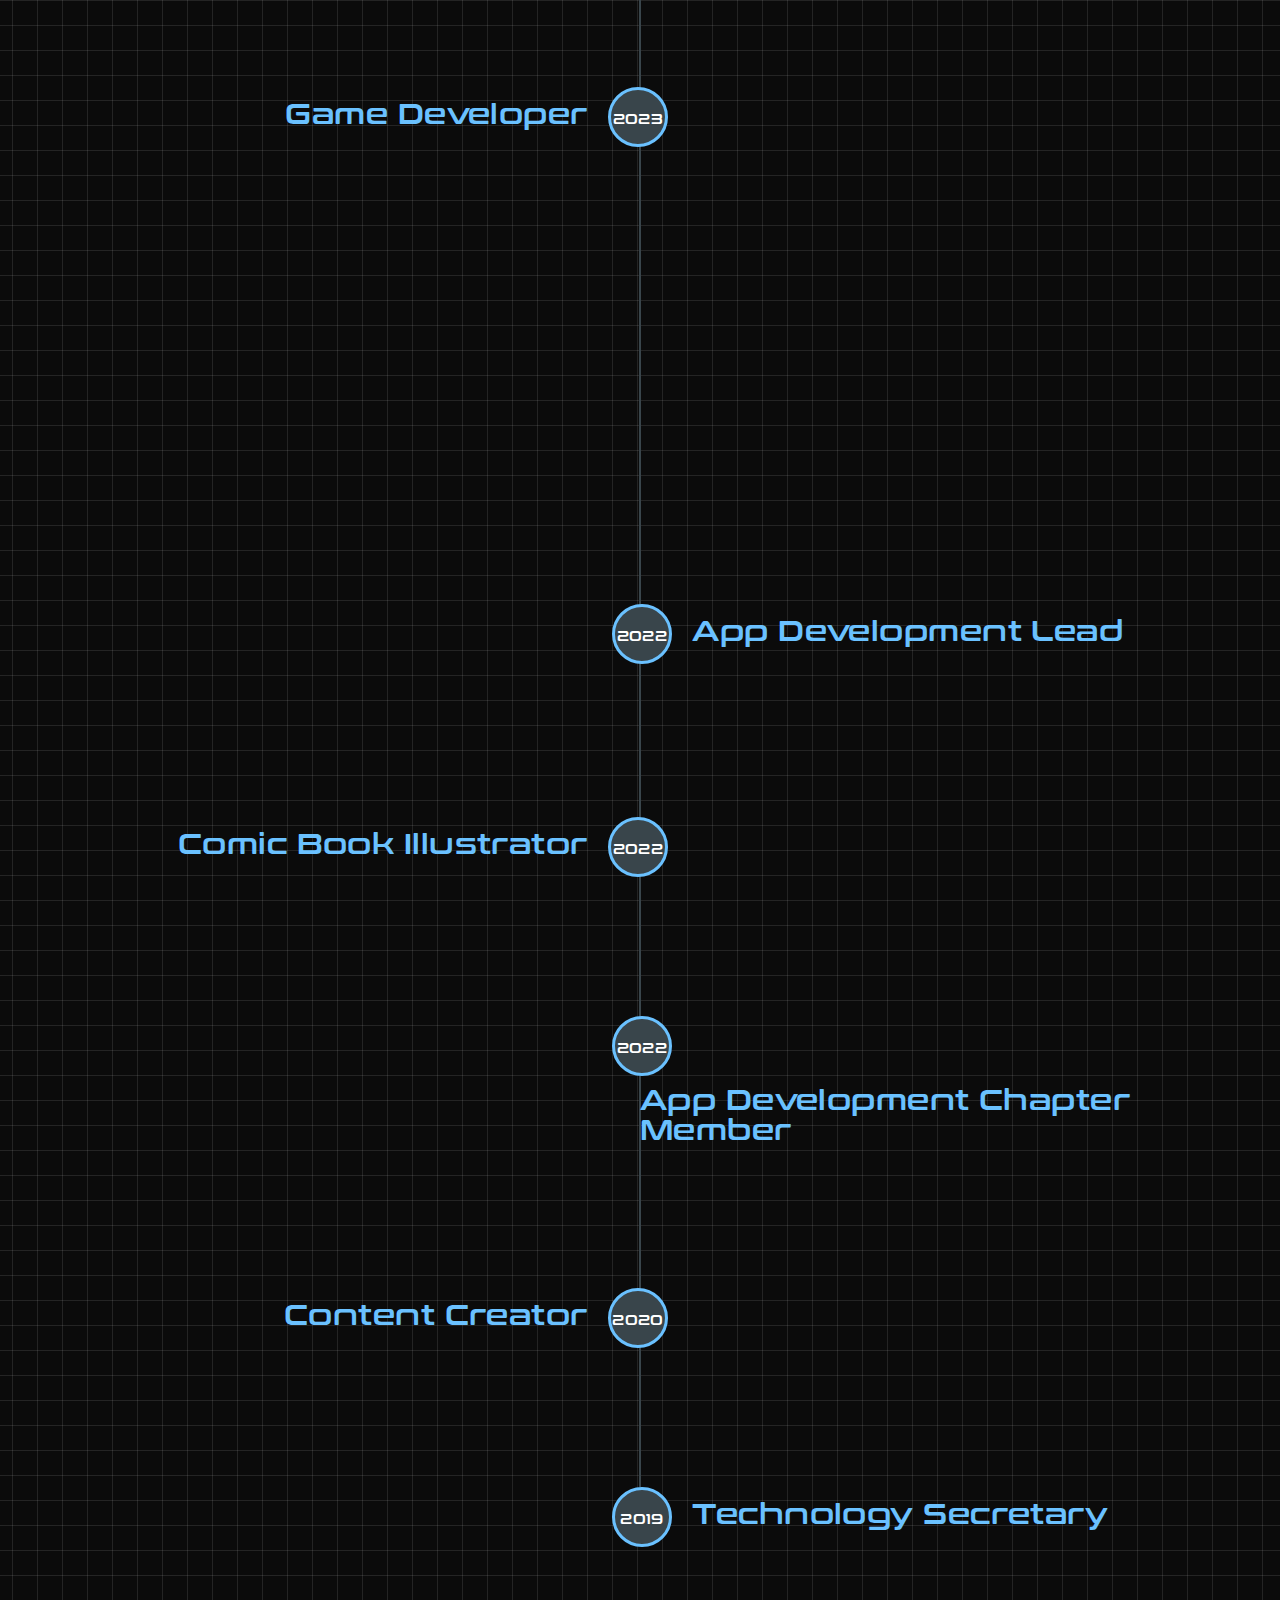
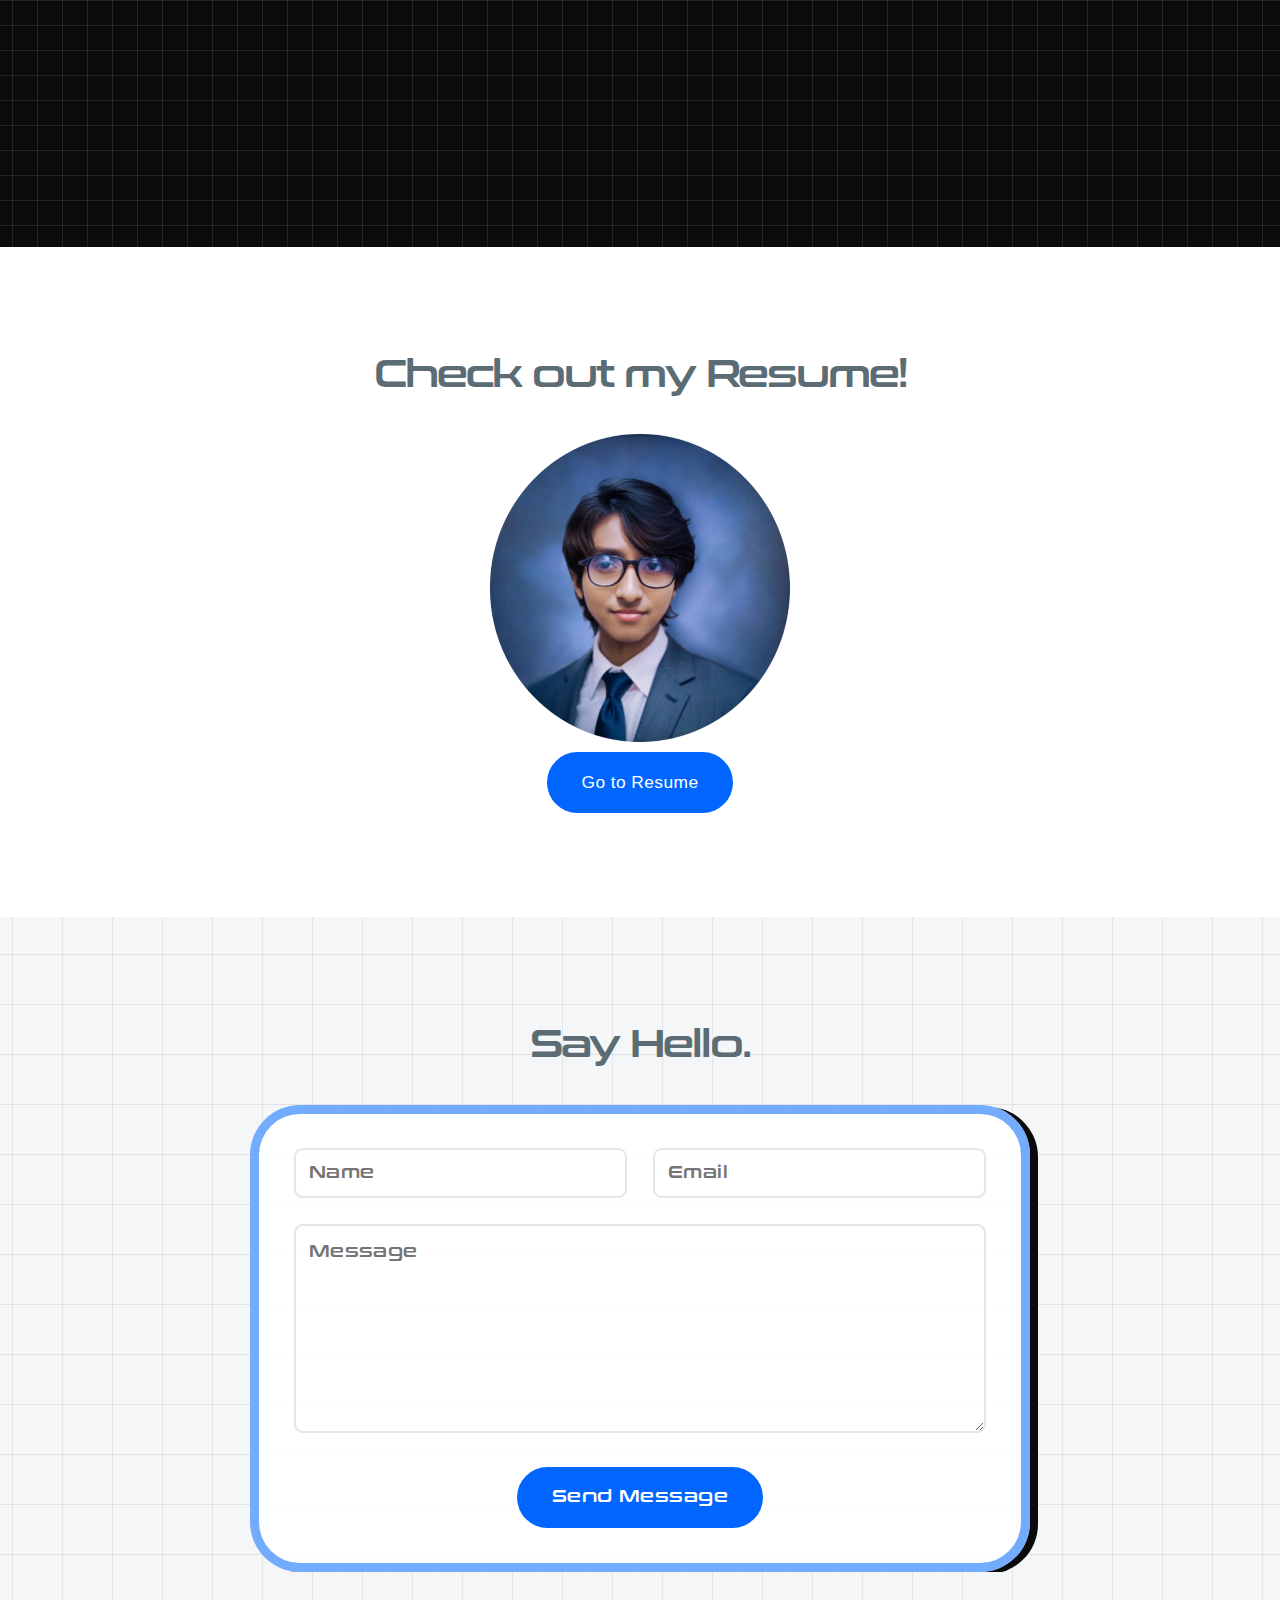
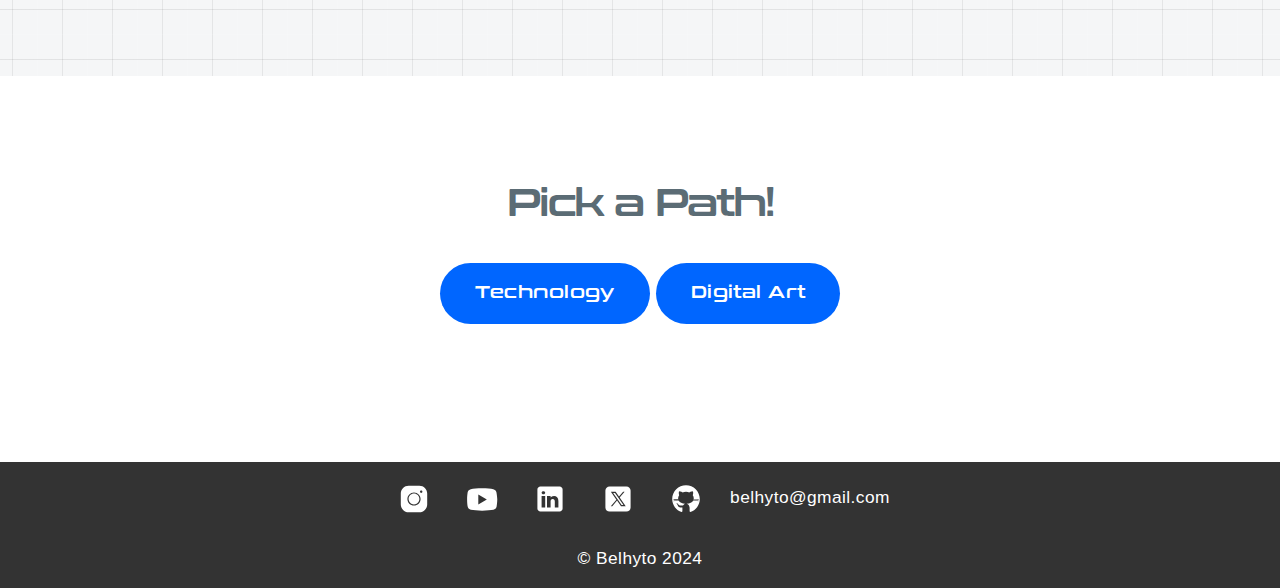
==== commit 13619d03: "Commit changes" ====
--- a/index.html
+++ b/index.html
@@ -722,30 +722,30 @@
 					<a href="https://www.instagram.com/belhyto10/"">
 						<svg xmlns="http://www.w3.org/2000/svg" x="0px" y="0px" width="30" height="30" viewBox="0,0,256,256"
 						style="fill:#000000;">
-						<g fill="#b1b1b1" fill-rule="nonzero" stroke="none" stroke-width="1" stroke-linecap="butt" stroke-linejoin="miter" stroke-miterlimit="10" stroke-dasharray="" stroke-dashoffset="0" font-family="none" font-weight="none" font-size="none" text-anchor="none" style="mix-blend-mode: normal"><g transform="scale(5.12,5.12)"><path d="M16,3c-7.17,0 -13,5.83 -13,13v18c0,7.17 5.83,13 13,13h18c7.17,0 13,-5.83 13,-13v-18c0,-7.17 -5.83,-13 -13,-13zM37,11c1.1,0 2,0.9 2,2c0,1.1 -0.9,2 -2,2c-1.1,0 -2,-0.9 -2,-2c0,-1.1 0.9,-2 2,-2zM25,14c6.07,0 11,4.93 11,11c0,6.07 -4.93,11 -11,11c-6.07,0 -11,-4.93 -11,-11c0,-6.07 4.93,-11 11,-11zM25,16c-4.96,0 -9,4.04 -9,9c0,4.96 4.04,9 9,9c4.96,0 9,-4.04 9,-9c0,-4.96 -4.04,-9 -9,-9z"></path></g></g>
+						<g fill="#ffffff" fill-rule="nonzero" stroke="none" stroke-width="1" stroke-linecap="butt" stroke-linejoin="miter" stroke-miterlimit="10" stroke-dasharray="" stroke-dashoffset="0" font-family="none" font-weight="none" font-size="none" text-anchor="none" style="mix-blend-mode: normal"><g transform="scale(5.12,5.12)"><path d="M16,3c-7.17,0 -13,5.83 -13,13v18c0,7.17 5.83,13 13,13h18c7.17,0 13,-5.83 13,-13v-18c0,-7.17 -5.83,-13 -13,-13zM37,11c1.1,0 2,0.9 2,2c0,1.1 -0.9,2 -2,2c-1.1,0 -2,-0.9 -2,-2c0,-1.1 0.9,-2 2,-2zM25,14c6.07,0 11,4.93 11,11c0,6.07 -4.93,11 -11,11c-6.07,0 -11,-4.93 -11,-11c0,-6.07 4.93,-11 11,-11zM25,16c-4.96,0 -9,4.04 -9,9c0,4.96 4.04,9 9,9c4.96,0 9,-4.04 9,-9c0,-4.96 -4.04,-9 -9,-9z"></path></g></g>
 						</svg>
 					</a>
 					
 				  </li>
 				<li><a href="https://www.youtube.com/channel/UCCXW9rd2rVNyGhfTyaD-iSg" ><svg xmlns="http://www.w3.org/2000/svg" x="0px" y="0px" width="35" height="35" viewBox="0,0,256,256"
 					style="fill:#000000;">
-					<g fill="#b1b1b1" fill-rule="nonzero" stroke="none" stroke-width="1" stroke-linecap="butt" stroke-linejoin="miter" stroke-miterlimit="10" stroke-dasharray="" stroke-dashoffset="0" font-family="none" font-weight="none" font-size="none" text-anchor="none" style="mix-blend-mode: normal"><g transform="scale(5.12,5.12)"><path d="M44.89844,14.5c-0.39844,-2.19922 -2.29687,-3.80078 -4.5,-4.30078c-3.29687,-0.69922 -9.39844,-1.19922 -16,-1.19922c-6.59766,0 -12.79687,0.5 -16.09766,1.19922c-2.19922,0.5 -4.10156,2 -4.5,4.30078c-0.40234,2.5 -0.80078,6 -0.80078,10.5c0,4.5 0.39844,8 0.89844,10.5c0.40234,2.19922 2.30078,3.80078 4.5,4.30078c3.5,0.69922 9.5,1.19922 16.10156,1.19922c6.60156,0 12.60156,-0.5 16.10156,-1.19922c2.19922,-0.5 4.09766,-2 4.5,-4.30078c0.39844,-2.5 0.89844,-6.10156 1,-10.5c-0.20312,-4.5 -0.70312,-8 -1.20312,-10.5zM19,32v-14l12.19922,7z"></path></g></g>
+					<g fill="#ffffff" fill-rule="nonzero" stroke="none" stroke-width="1" stroke-linecap="butt" stroke-linejoin="miter" stroke-miterlimit="10" stroke-dasharray="" stroke-dashoffset="0" font-family="none" font-weight="none" font-size="none" text-anchor="none" style="mix-blend-mode: normal"><g transform="scale(5.12,5.12)"><path d="M44.89844,14.5c-0.39844,-2.19922 -2.29687,-3.80078 -4.5,-4.30078c-3.29687,-0.69922 -9.39844,-1.19922 -16,-1.19922c-6.59766,0 -12.79687,0.5 -16.09766,1.19922c-2.19922,0.5 -4.10156,2 -4.5,4.30078c-0.40234,2.5 -0.80078,6 -0.80078,10.5c0,4.5 0.39844,8 0.89844,10.5c0.40234,2.19922 2.30078,3.80078 4.5,4.30078c3.5,0.69922 9.5,1.19922 16.10156,1.19922c6.60156,0 12.60156,-0.5 16.10156,-1.19922c2.19922,-0.5 4.09766,-2 4.5,-4.30078c0.39844,-2.5 0.89844,-6.10156 1,-10.5c-0.20312,-4.5 -0.70312,-8 -1.20312,-10.5zM19,32v-14l12.19922,7z"></path></g></g>
 					</svg></a></li>
 				<li><a href="https://www.linkedin.com/in/roshni-sahoo-034427229/" >
 					<svg xmlns="http://www.w3.org/2000/svg" x="0px" y="0px" width="30" height="30" viewBox="0,0,256,256"
 style="fill:#000000;">
-<g fill="#b1b1b1" fill-rule="nonzero" stroke="none" stroke-width="1" stroke-linecap="butt" stroke-linejoin="miter" stroke-miterlimit="10" stroke-dasharray="" stroke-dashoffset="0" font-family="none" font-weight="none" font-size="none" text-anchor="none" style="mix-blend-mode: normal"><g transform="scale(5.12,5.12)"><path d="M41,4h-32c-2.76,0 -5,2.24 -5,5v32c0,2.76 2.24,5 5,5h32c2.76,0 5,-2.24 5,-5v-32c0,-2.76 -2.24,-5 -5,-5zM17,20v19h-6v-19zM11,14.47c0,-1.4 1.2,-2.47 3,-2.47c1.8,0 2.93,1.07 3,2.47c0,1.4 -1.12,2.53 -3,2.53c-1.8,0 -3,-1.13 -3,-2.53zM39,39h-6c0,0 0,-9.26 0,-10c0,-2 -1,-4 -3.5,-4.04h-0.08c-2.42,0 -3.42,2.06 -3.42,4.04c0,0.91 0,10 0,10h-6v-19h6v2.56c0,0 1.93,-2.56 5.81,-2.56c3.97,0 7.19,2.73 7.19,8.26z"></path></g></g>
+<g fill="#ffffff" fill-rule="nonzero" stroke="none" stroke-width="1" stroke-linecap="butt" stroke-linejoin="miter" stroke-miterlimit="10" stroke-dasharray="" stroke-dashoffset="0" font-family="none" font-weight="none" font-size="none" text-anchor="none" style="mix-blend-mode: normal"><g transform="scale(5.12,5.12)"><path d="M41,4h-32c-2.76,0 -5,2.24 -5,5v32c0,2.76 2.24,5 5,5h32c2.76,0 5,-2.24 5,-5v-32c0,-2.76 -2.24,-5 -5,-5zM17,20v19h-6v-19zM11,14.47c0,-1.4 1.2,-2.47 3,-2.47c1.8,0 2.93,1.07 3,2.47c0,1.4 -1.12,2.53 -3,2.53c-1.8,0 -3,-1.13 -3,-2.53zM39,39h-6c0,0 0,-9.26 0,-10c0,-2 -1,-4 -3.5,-4.04h-0.08c-2.42,0 -3.42,2.06 -3.42,4.04c0,0.91 0,10 0,10h-6v-19h6v2.56c0,0 1.93,-2.56 5.81,-2.56c3.97,0 7.19,2.73 7.19,8.26z"></path></g></g>
 </svg>
 				</a></li>
 				<li><a href="https://twitter.com/belhyto">
 					<svg xmlns="http://www.w3.org/2000/svg" x="0px" y="0px" width="30" height="30" viewBox="0,0,256,256"
 style="fill:#000000;">
-<g fill="#b1b1b1" fill-rule="nonzero" stroke="none" stroke-width="1" stroke-linecap="butt" stroke-linejoin="miter" stroke-miterlimit="10" stroke-dasharray="" stroke-dashoffset="0" font-family="none" font-weight="none" font-size="none" text-anchor="none" style="mix-blend-mode: normal"><g transform="scale(5.12,5.12)"><path d="M11,4c-3.866,0 -7,3.134 -7,7v28c0,3.866 3.134,7 7,7h28c3.866,0 7,-3.134 7,-7v-28c0,-3.866 -3.134,-7 -7,-7zM13.08594,13h7.9375l5.63672,8.00977l6.83984,-8.00977h2.5l-8.21094,9.61328l10.125,14.38672h-7.93555l-6.54102,-9.29297l-7.9375,9.29297h-2.5l9.30859,-10.89648zM16.91406,15l14.10742,20h3.06445l-14.10742,-20z"></path></g></g>
+<g fill="#ffffff" fill-rule="nonzero" stroke="none" stroke-width="1" stroke-linecap="butt" stroke-linejoin="miter" stroke-miterlimit="10" stroke-dasharray="" stroke-dashoffset="0" font-family="none" font-weight="none" font-size="none" text-anchor="none" style="mix-blend-mode: normal"><g transform="scale(5.12,5.12)"><path d="M11,4c-3.866,0 -7,3.134 -7,7v28c0,3.866 3.134,7 7,7h28c3.866,0 7,-3.134 7,-7v-28c0,-3.866 -3.134,-7 -7,-7zM13.08594,13h7.9375l5.63672,8.00977l6.83984,-8.00977h2.5l-8.21094,9.61328l10.125,14.38672h-7.93555l-6.54102,-9.29297l-7.9375,9.29297h-2.5l9.30859,-10.89648zM16.91406,15l14.10742,20h3.06445l-14.10742,-20z"></path></g></g>
 </svg>
 				</a></li>
 				<li><a href="https://github.com/belhyto" ><svg xmlns="http://www.w3.org/2000/svg" x="0px" y="0px" width="30" height="30" viewBox="0,0,256,256"
 					style="fill:#000000;">
-					<g fill="#b1b1b1" fill-rule="nonzero" stroke="none" stroke-width="1" stroke-linecap="butt" stroke-linejoin="miter" stroke-miterlimit="10" stroke-dasharray="" stroke-dashoffset="0" font-family="none" font-weight="none" font-size="none" text-anchor="none" style="mix-blend-mode: normal"><g transform="scale(5.12,5.12)"><path d="M17.791,46.836c0.711,-0.306 1.209,-1.013 1.209,-1.836v-5.4c0,-0.197 0.016,-0.402 0.041,-0.61c-0.014,0.004 -0.027,0.007 -0.041,0.01c0,0 -3,0 -3.6,0c-1.5,0 -2.8,-0.6 -3.4,-1.8c-0.7,-1.3 -1,-3.5 -2.8,-4.7c-0.3,-0.2 -0.1,-0.5 0.5,-0.5c0.6,0.1 1.9,0.9 2.7,2c0.9,1.1 1.8,2 3.4,2c2.487,0 3.82,-0.125 4.622,-0.555c0.934,-1.389 2.227,-2.445 3.578,-2.445v-0.025c-5.668,-0.182 -9.289,-2.066 -10.975,-4.975c-3.665,0.042 -6.856,0.405 -8.677,0.707c-0.058,-0.327 -0.108,-0.656 -0.151,-0.987c1.797,-0.296 4.843,-0.647 8.345,-0.714c-0.112,-0.276 -0.209,-0.559 -0.291,-0.849c-3.511,-0.178 -6.541,-0.039 -8.187,0.097c-0.02,-0.332 -0.047,-0.663 -0.051,-0.999c1.649,-0.135 4.597,-0.27 8.018,-0.111c-0.079,-0.5 -0.13,-1.011 -0.13,-1.543c0,-1.7 0.6,-3.5 1.7,-5c-0.5,-1.7 -1.2,-5.3 0.2,-6.6c2.7,0 4.6,1.3 5.5,2.1c1.699,-0.701 3.599,-1.101 5.699,-1.101c2.1,0 4,0.4 5.6,1.1c0.9,-0.8 2.8,-2.1 5.5,-2.1c1.5,1.4 0.7,5 0.2,6.6c1.1,1.5 1.7,3.2 1.6,5c0,0.484 -0.045,0.951 -0.11,1.409c3.499,-0.172 6.527,-0.034 8.204,0.102c-0.002,0.337 -0.033,0.666 -0.051,0.999c-1.671,-0.138 -4.775,-0.28 -8.359,-0.089c-0.089,0.336 -0.197,0.663 -0.325,0.98c3.546,0.046 6.665,0.389 8.548,0.689c-0.043,0.332 -0.093,0.661 -0.151,0.987c-1.912,-0.306 -5.171,-0.664 -8.879,-0.682c-1.665,2.878 -5.22,4.755 -10.777,4.974v0.031c2.6,0 5,3.9 5,6.6v5.4c0,0.823 0.498,1.53 1.209,1.836c9.161,-3.032 15.791,-11.672 15.791,-21.836c0,-12.682 -10.317,-23 -23,-23c-12.683,0 -23,10.318 -23,23c0,10.164 6.63,18.804 15.791,21.836z"></path></g></g>
+					<g fill="#ffffff" fill-rule="nonzero" stroke="none" stroke-width="1" stroke-linecap="butt" stroke-linejoin="miter" stroke-miterlimit="10" stroke-dasharray="" stroke-dashoffset="0" font-family="none" font-weight="none" font-size="none" text-anchor="none" style="mix-blend-mode: normal"><g transform="scale(5.12,5.12)"><path d="M17.791,46.836c0.711,-0.306 1.209,-1.013 1.209,-1.836v-5.4c0,-0.197 0.016,-0.402 0.041,-0.61c-0.014,0.004 -0.027,0.007 -0.041,0.01c0,0 -3,0 -3.6,0c-1.5,0 -2.8,-0.6 -3.4,-1.8c-0.7,-1.3 -1,-3.5 -2.8,-4.7c-0.3,-0.2 -0.1,-0.5 0.5,-0.5c0.6,0.1 1.9,0.9 2.7,2c0.9,1.1 1.8,2 3.4,2c2.487,0 3.82,-0.125 4.622,-0.555c0.934,-1.389 2.227,-2.445 3.578,-2.445v-0.025c-5.668,-0.182 -9.289,-2.066 -10.975,-4.975c-3.665,0.042 -6.856,0.405 -8.677,0.707c-0.058,-0.327 -0.108,-0.656 -0.151,-0.987c1.797,-0.296 4.843,-0.647 8.345,-0.714c-0.112,-0.276 -0.209,-0.559 -0.291,-0.849c-3.511,-0.178 -6.541,-0.039 -8.187,0.097c-0.02,-0.332 -0.047,-0.663 -0.051,-0.999c1.649,-0.135 4.597,-0.27 8.018,-0.111c-0.079,-0.5 -0.13,-1.011 -0.13,-1.543c0,-1.7 0.6,-3.5 1.7,-5c-0.5,-1.7 -1.2,-5.3 0.2,-6.6c2.7,0 4.6,1.3 5.5,2.1c1.699,-0.701 3.599,-1.101 5.699,-1.101c2.1,0 4,0.4 5.6,1.1c0.9,-0.8 2.8,-2.1 5.5,-2.1c1.5,1.4 0.7,5 0.2,6.6c1.1,1.5 1.7,3.2 1.6,5c0,0.484 -0.045,0.951 -0.11,1.409c3.499,-0.172 6.527,-0.034 8.204,0.102c-0.002,0.337 -0.033,0.666 -0.051,0.999c-1.671,-0.138 -4.775,-0.28 -8.359,-0.089c-0.089,0.336 -0.197,0.663 -0.325,0.98c3.546,0.046 6.665,0.389 8.548,0.689c-0.043,0.332 -0.093,0.661 -0.151,0.987c-1.912,-0.306 -5.171,-0.664 -8.879,-0.682c-1.665,2.878 -5.22,4.755 -10.777,4.974v0.031c2.6,0 5,3.9 5,6.6v5.4c0,0.823 0.498,1.53 1.209,1.836c9.161,-3.032 15.791,-11.672 15.791,-21.836c0,-12.682 -10.317,-23 -23,-23c-12.683,0 -23,10.318 -23,23c0,10.164 6.63,18.804 15.791,21.836z"></path></g></g>
 					</svg></a></li>
 				<li> belhyto@gmail.com</li>
 			</ul>
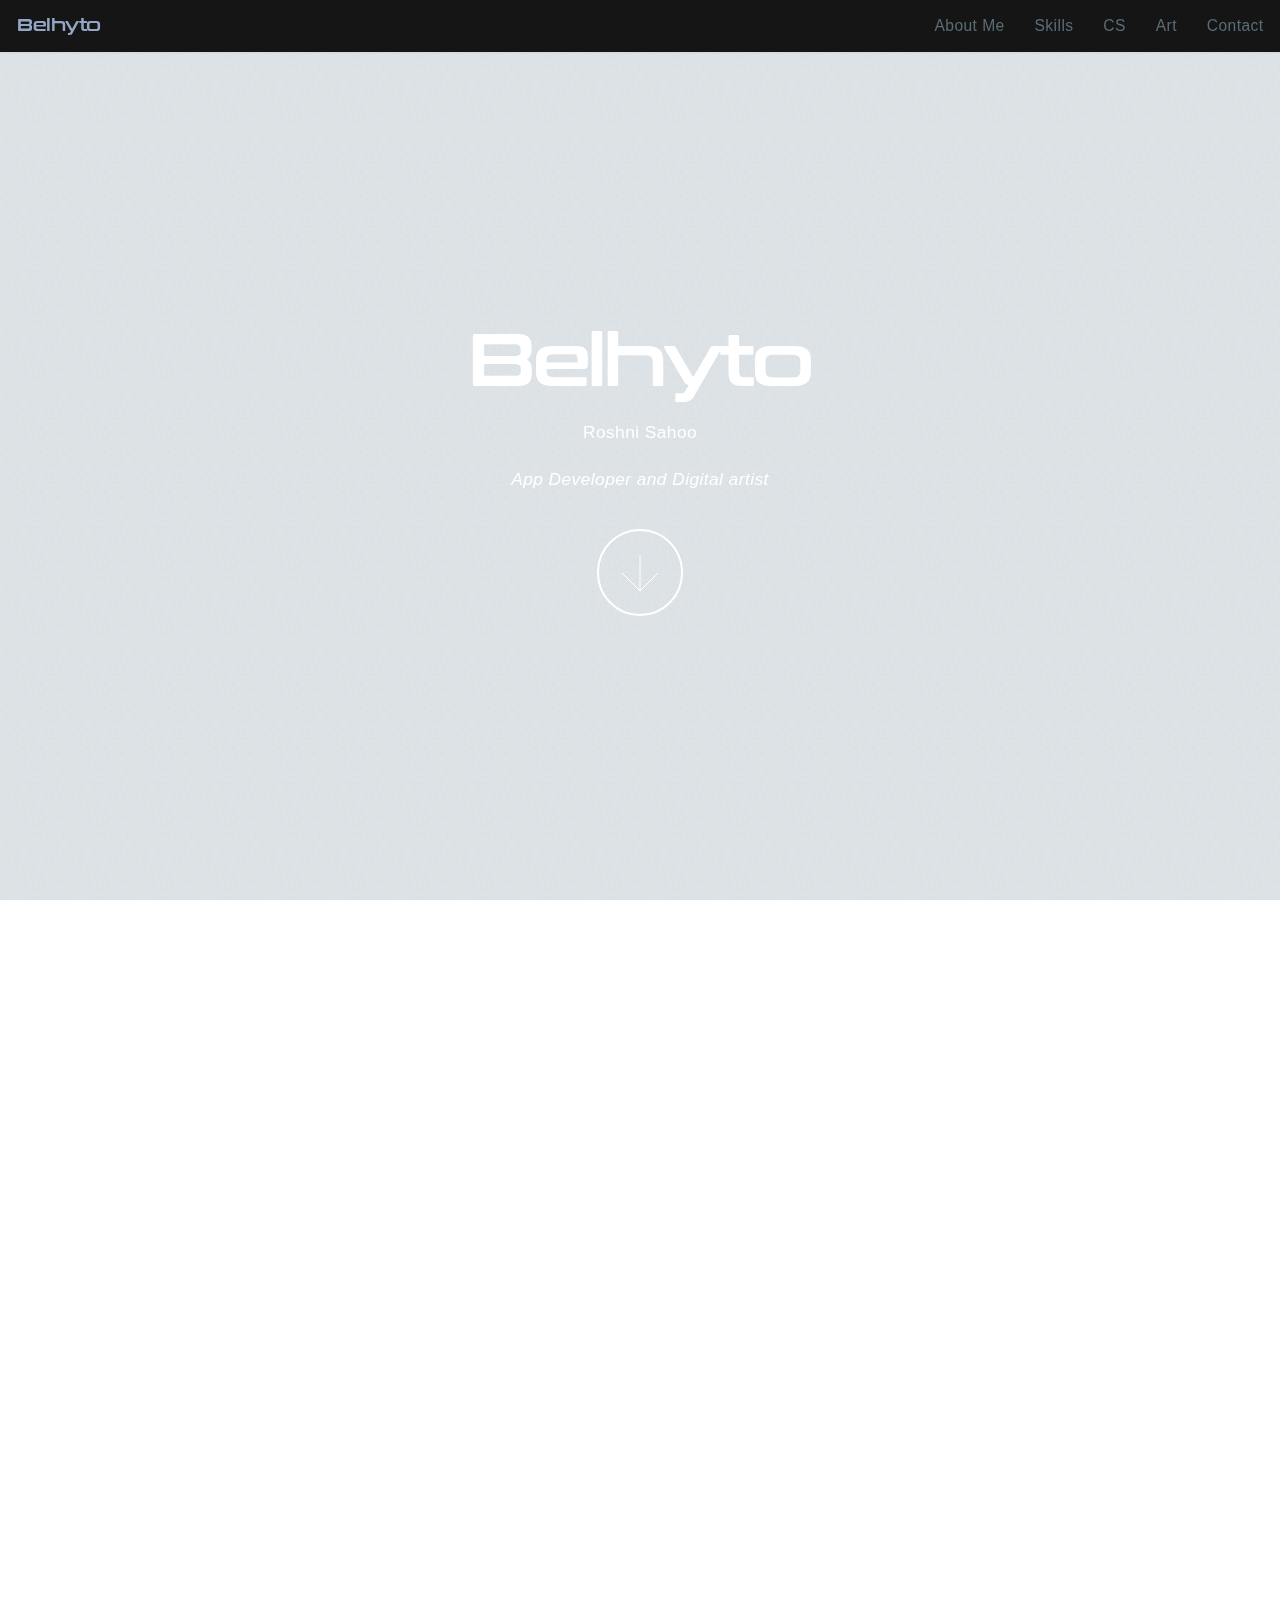
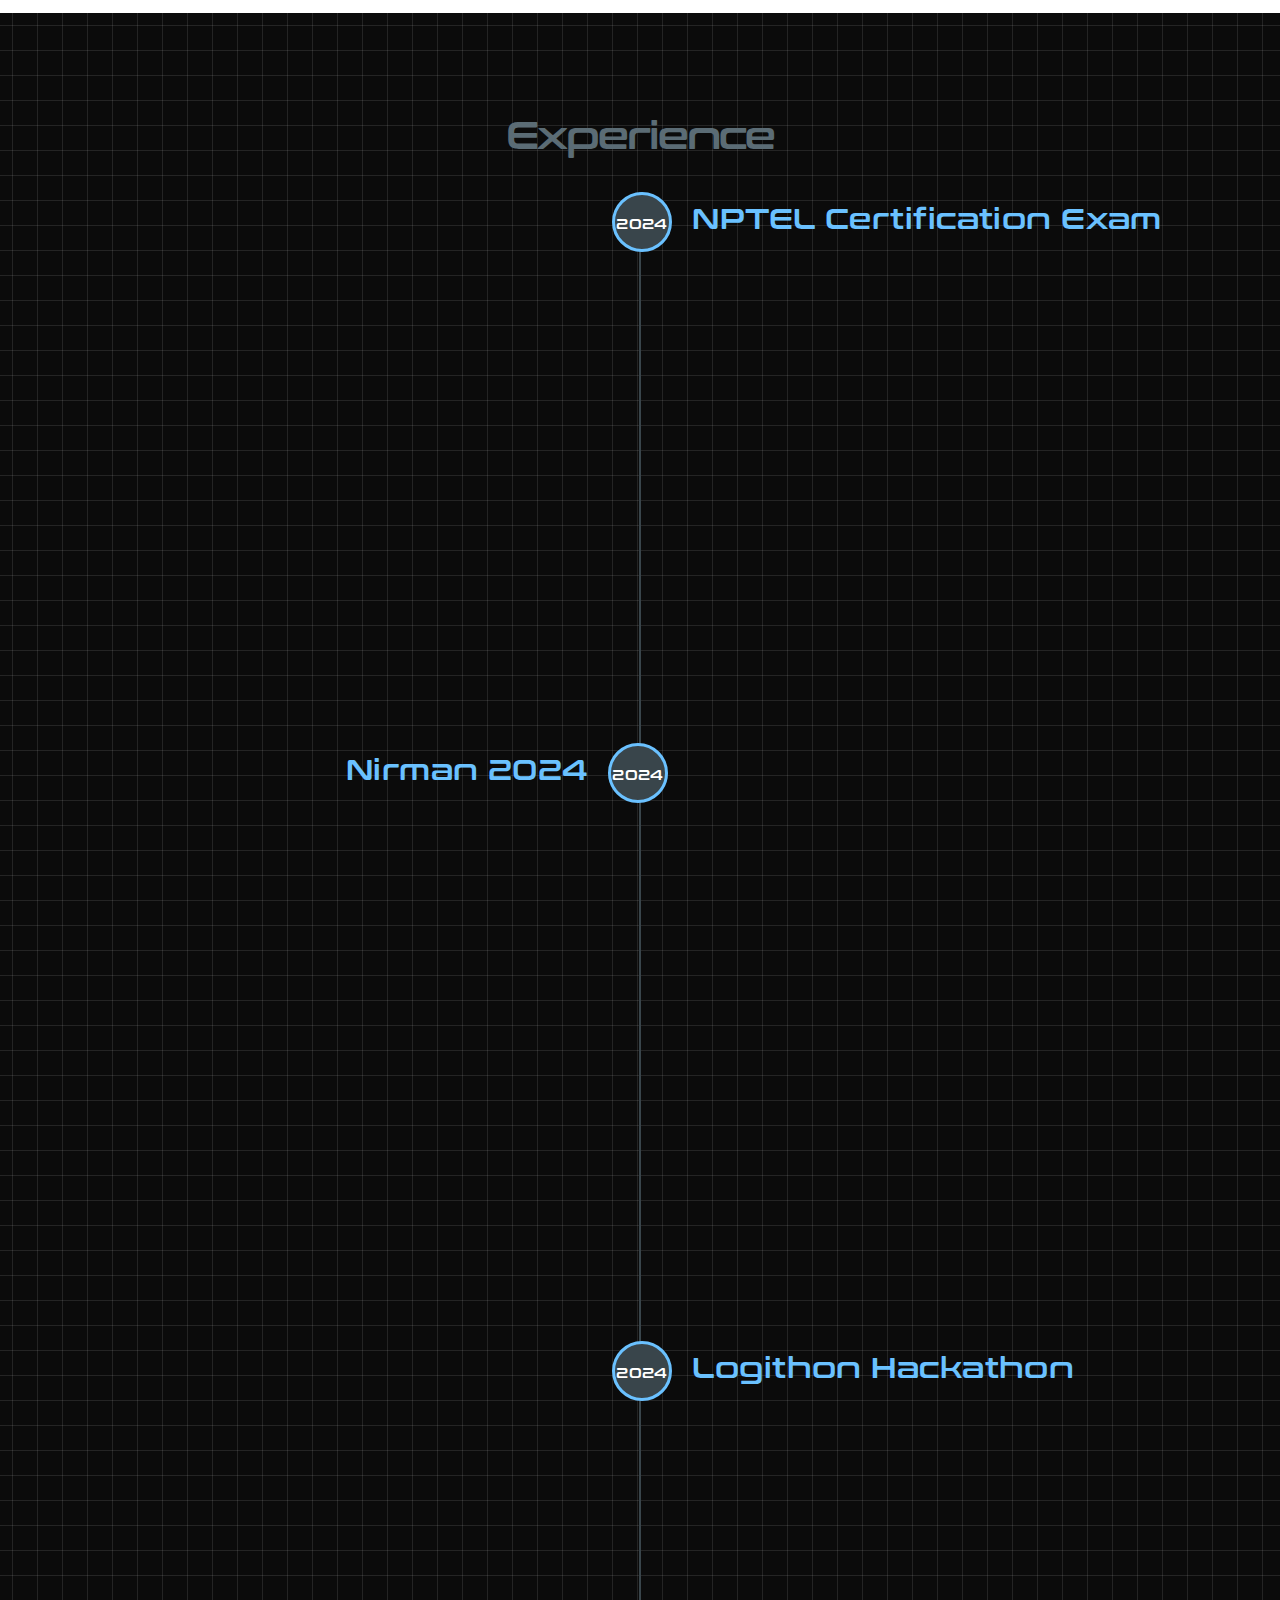
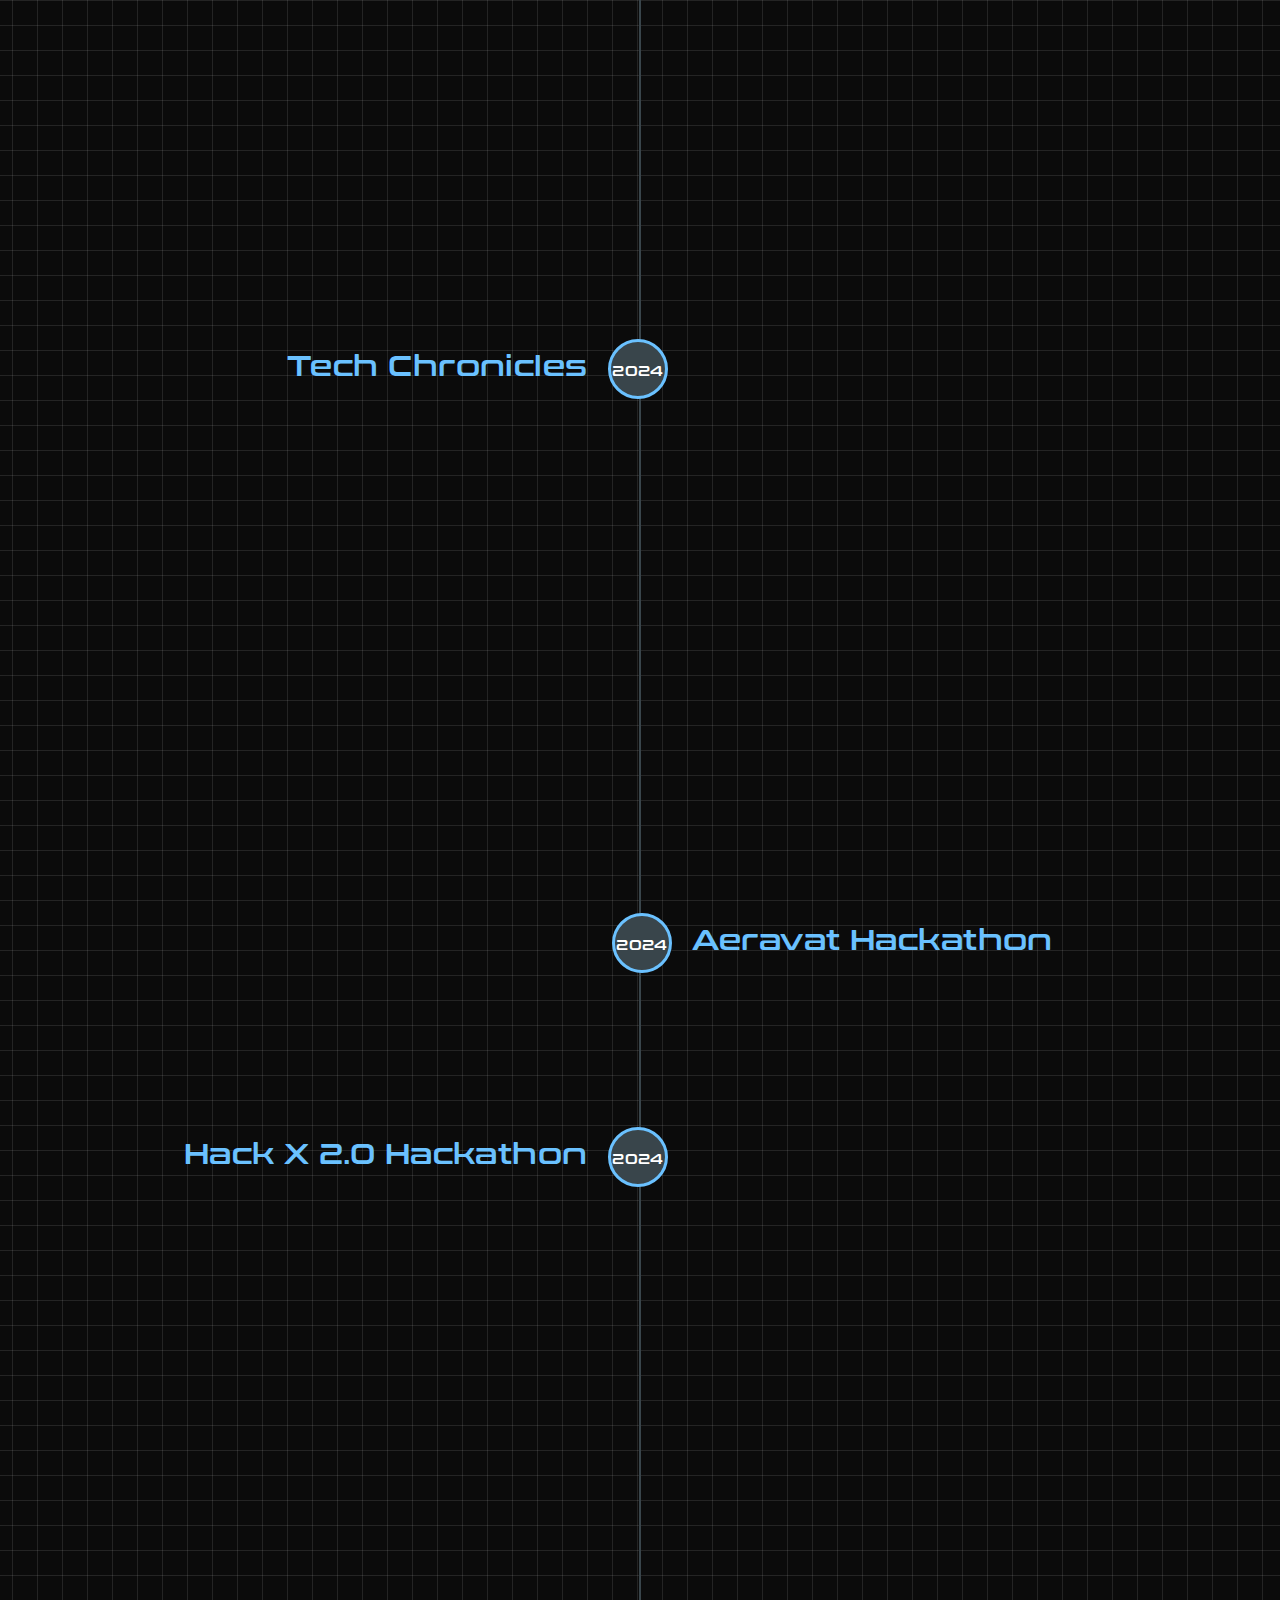
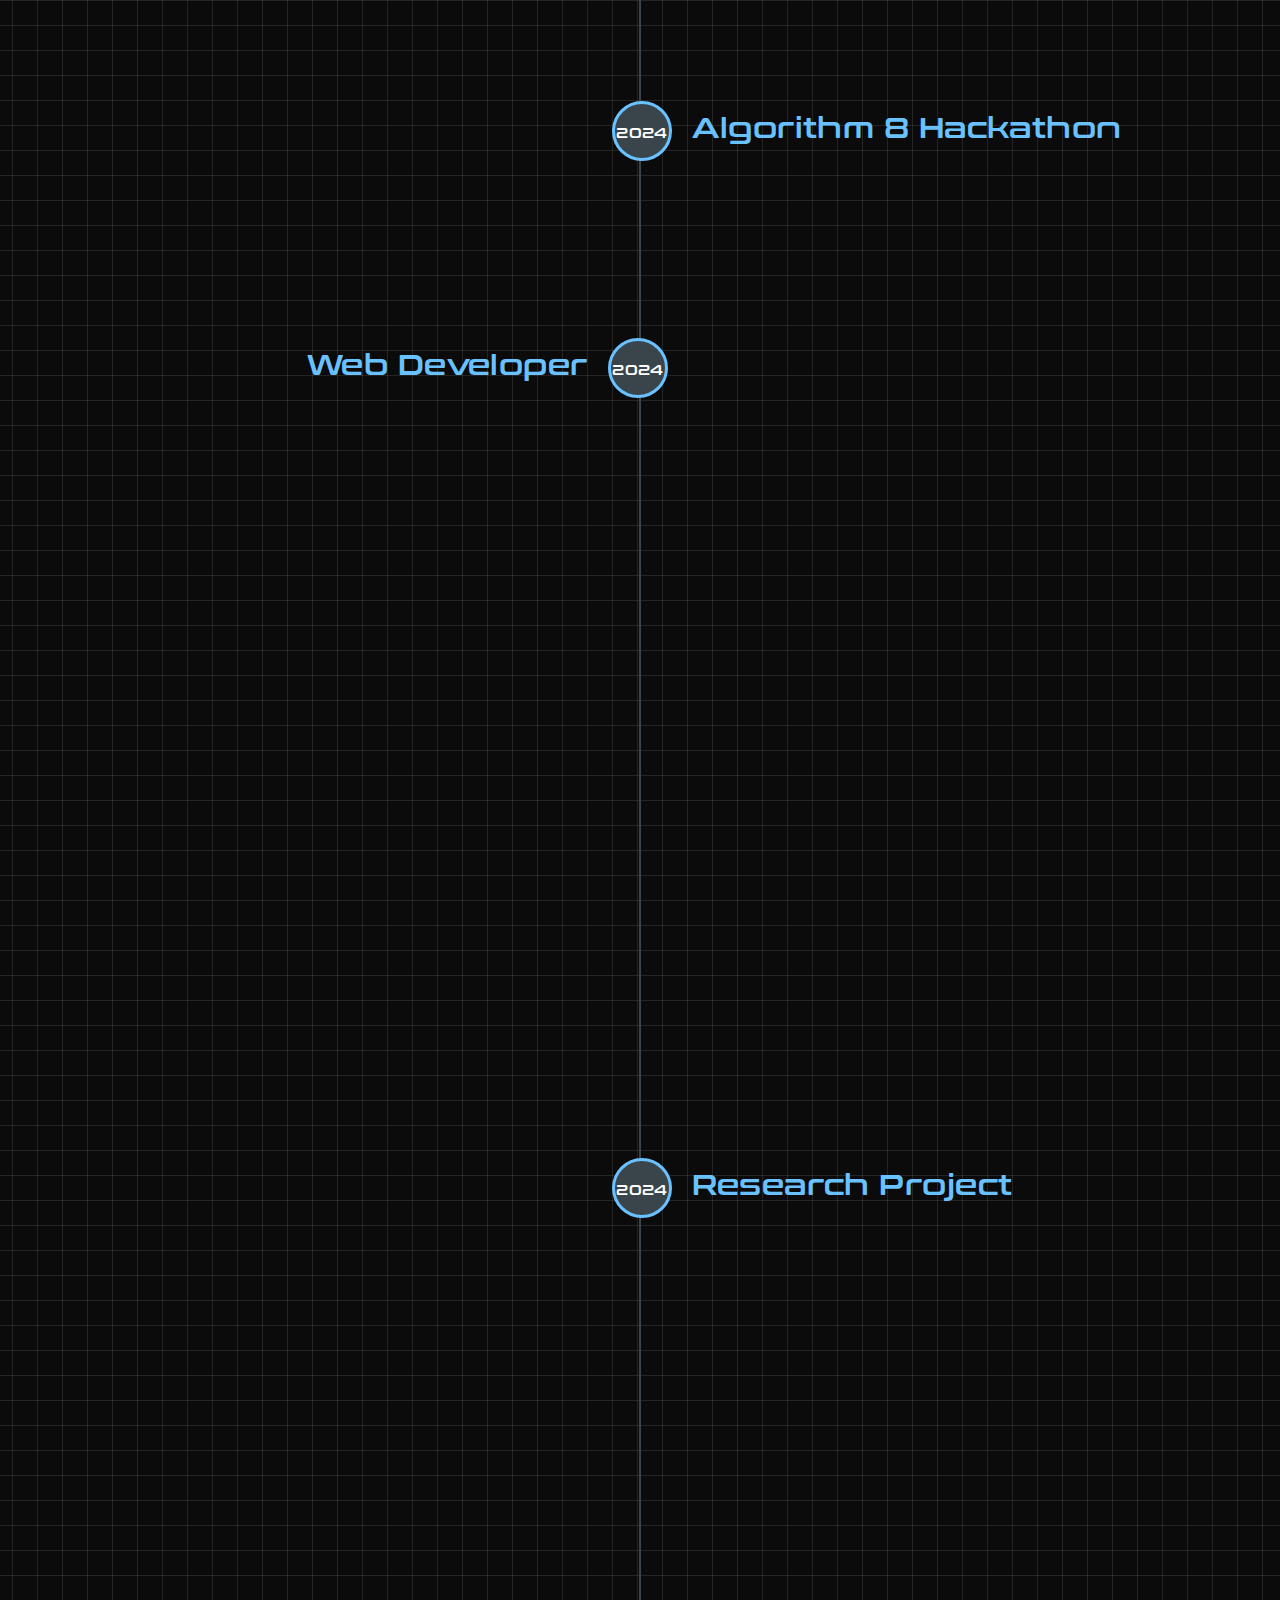
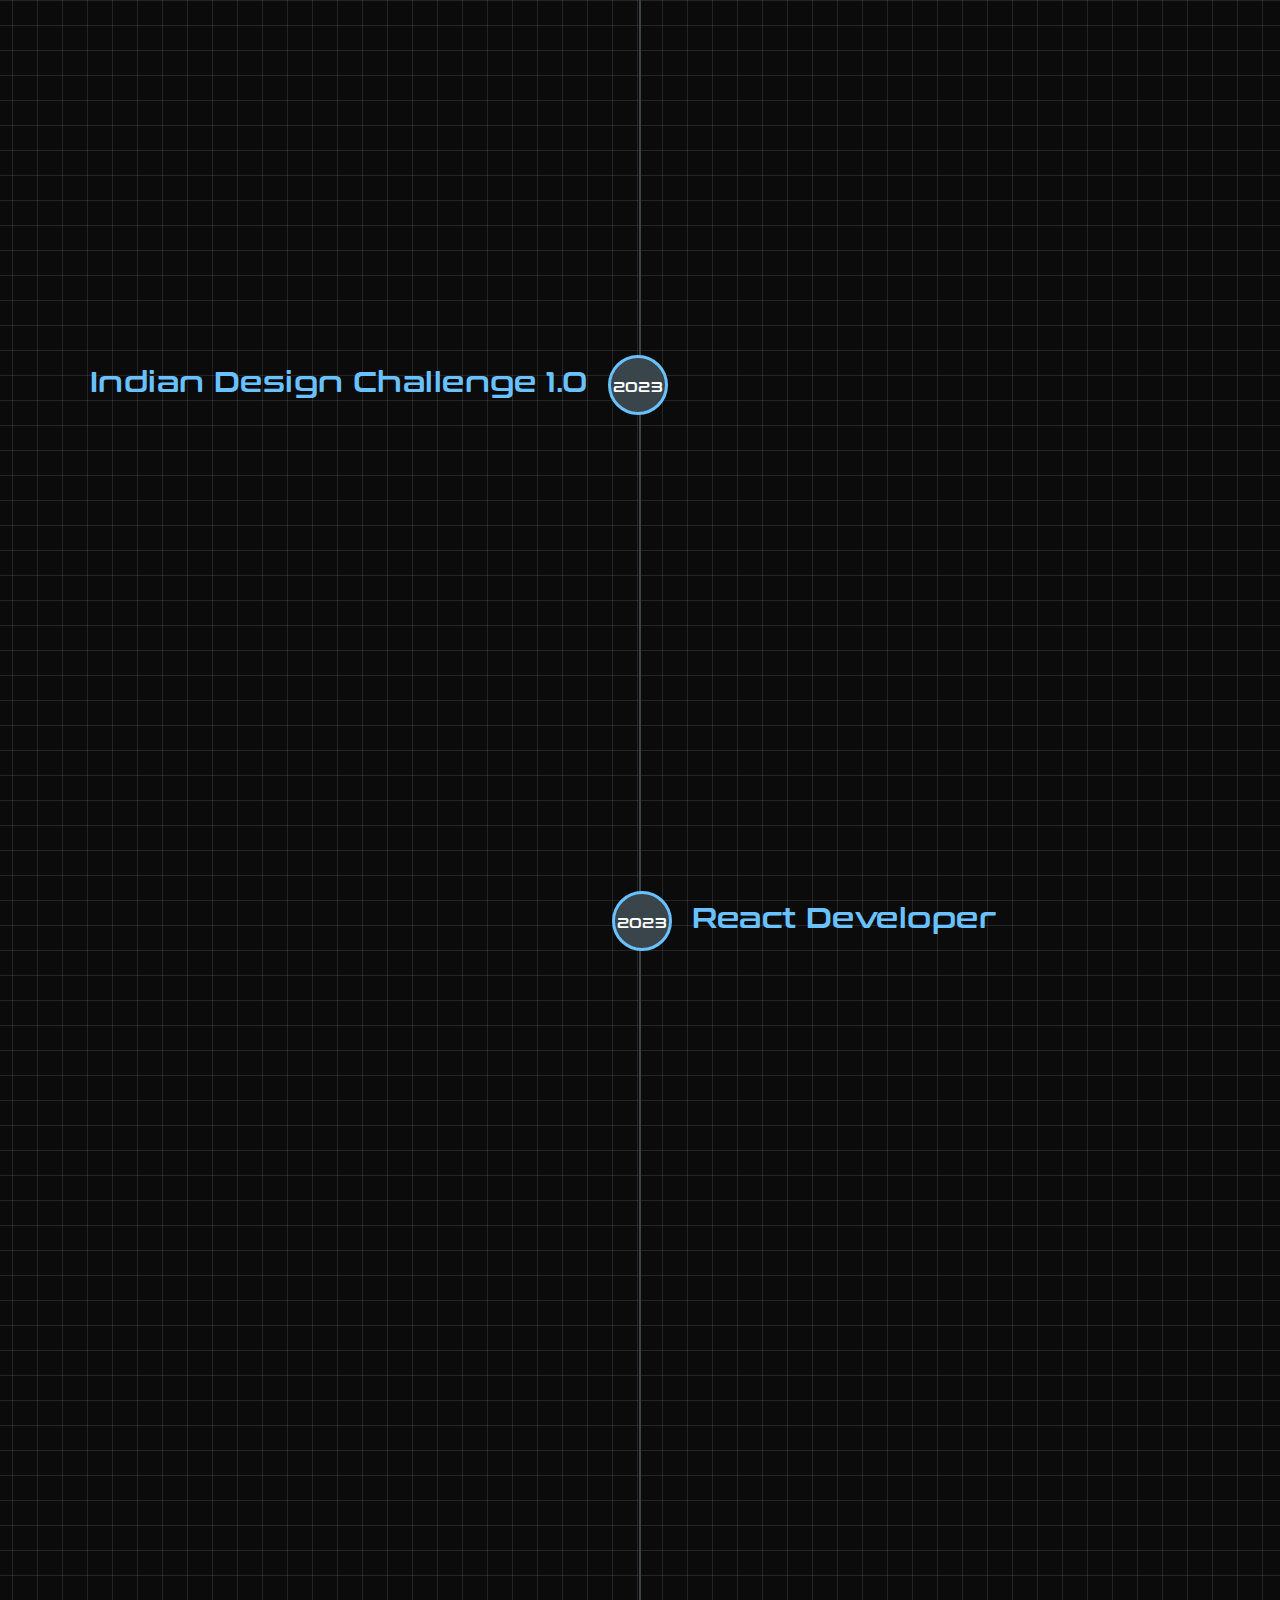
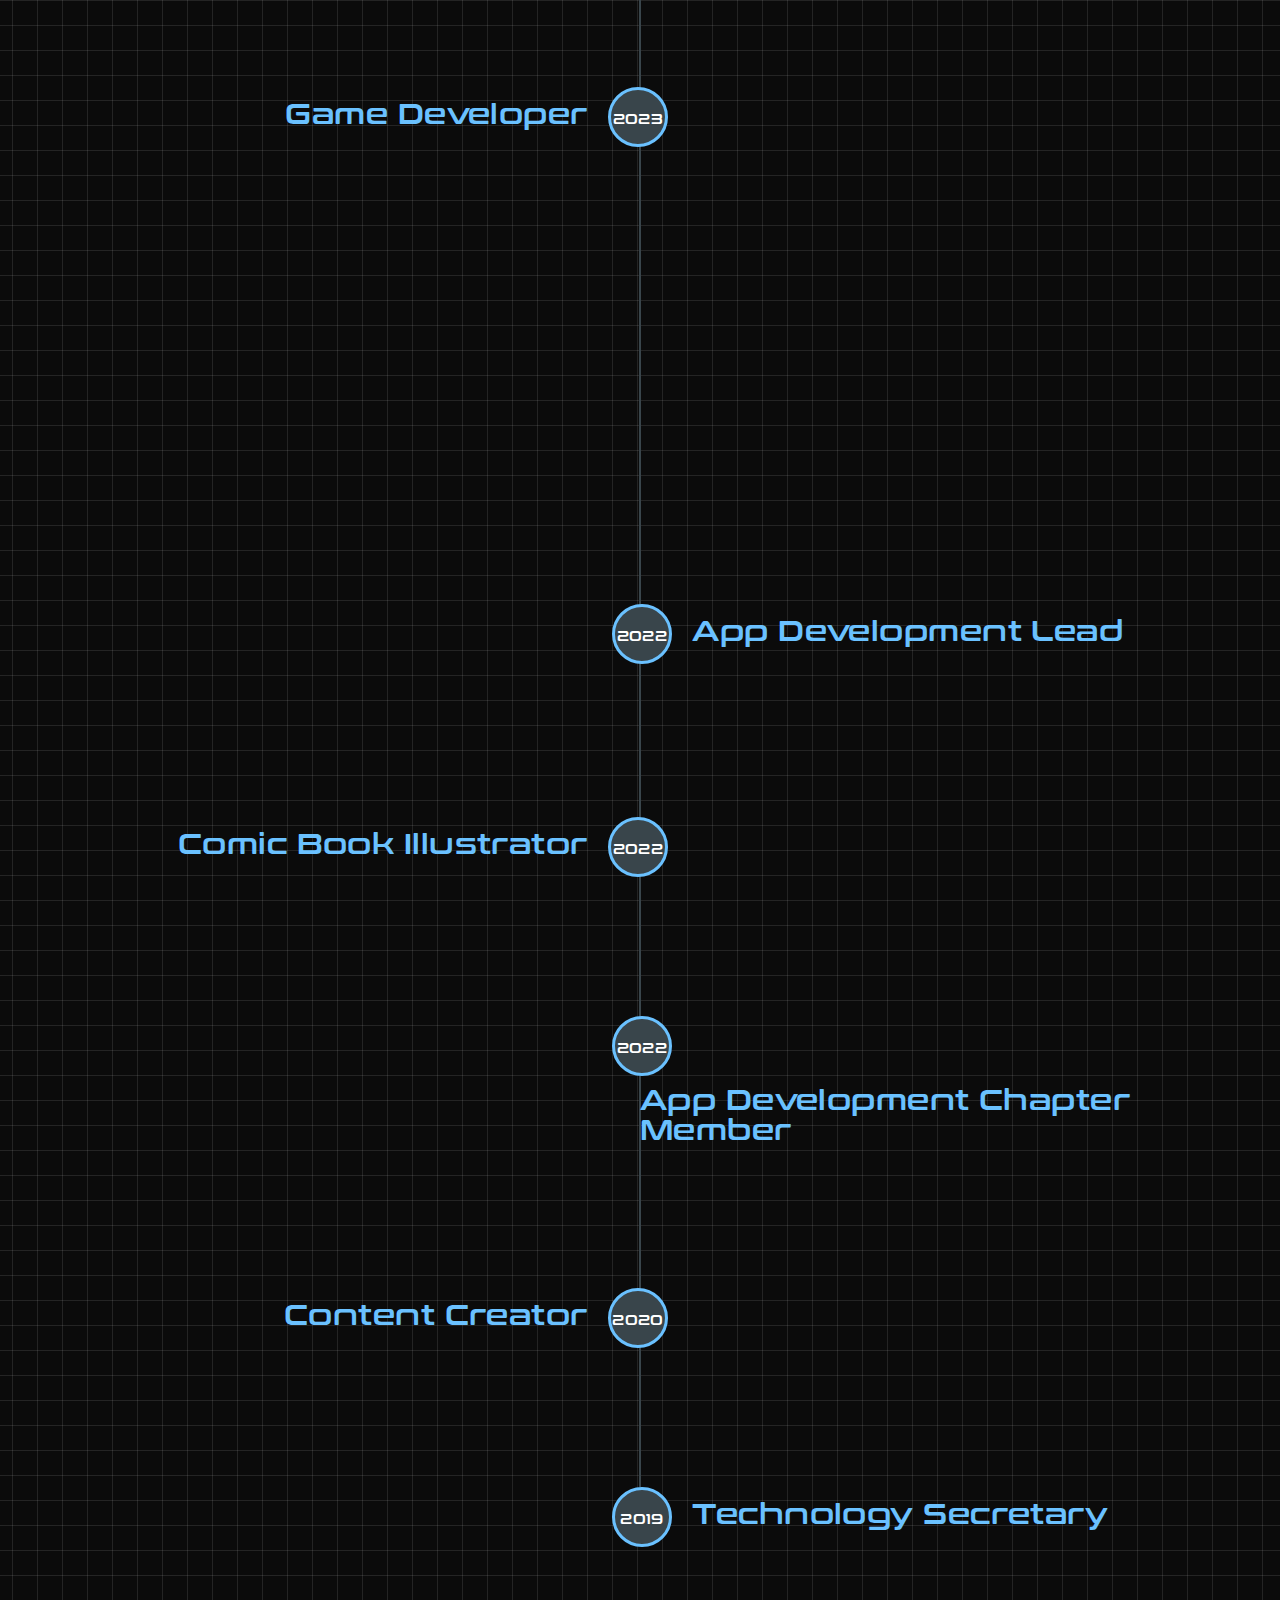
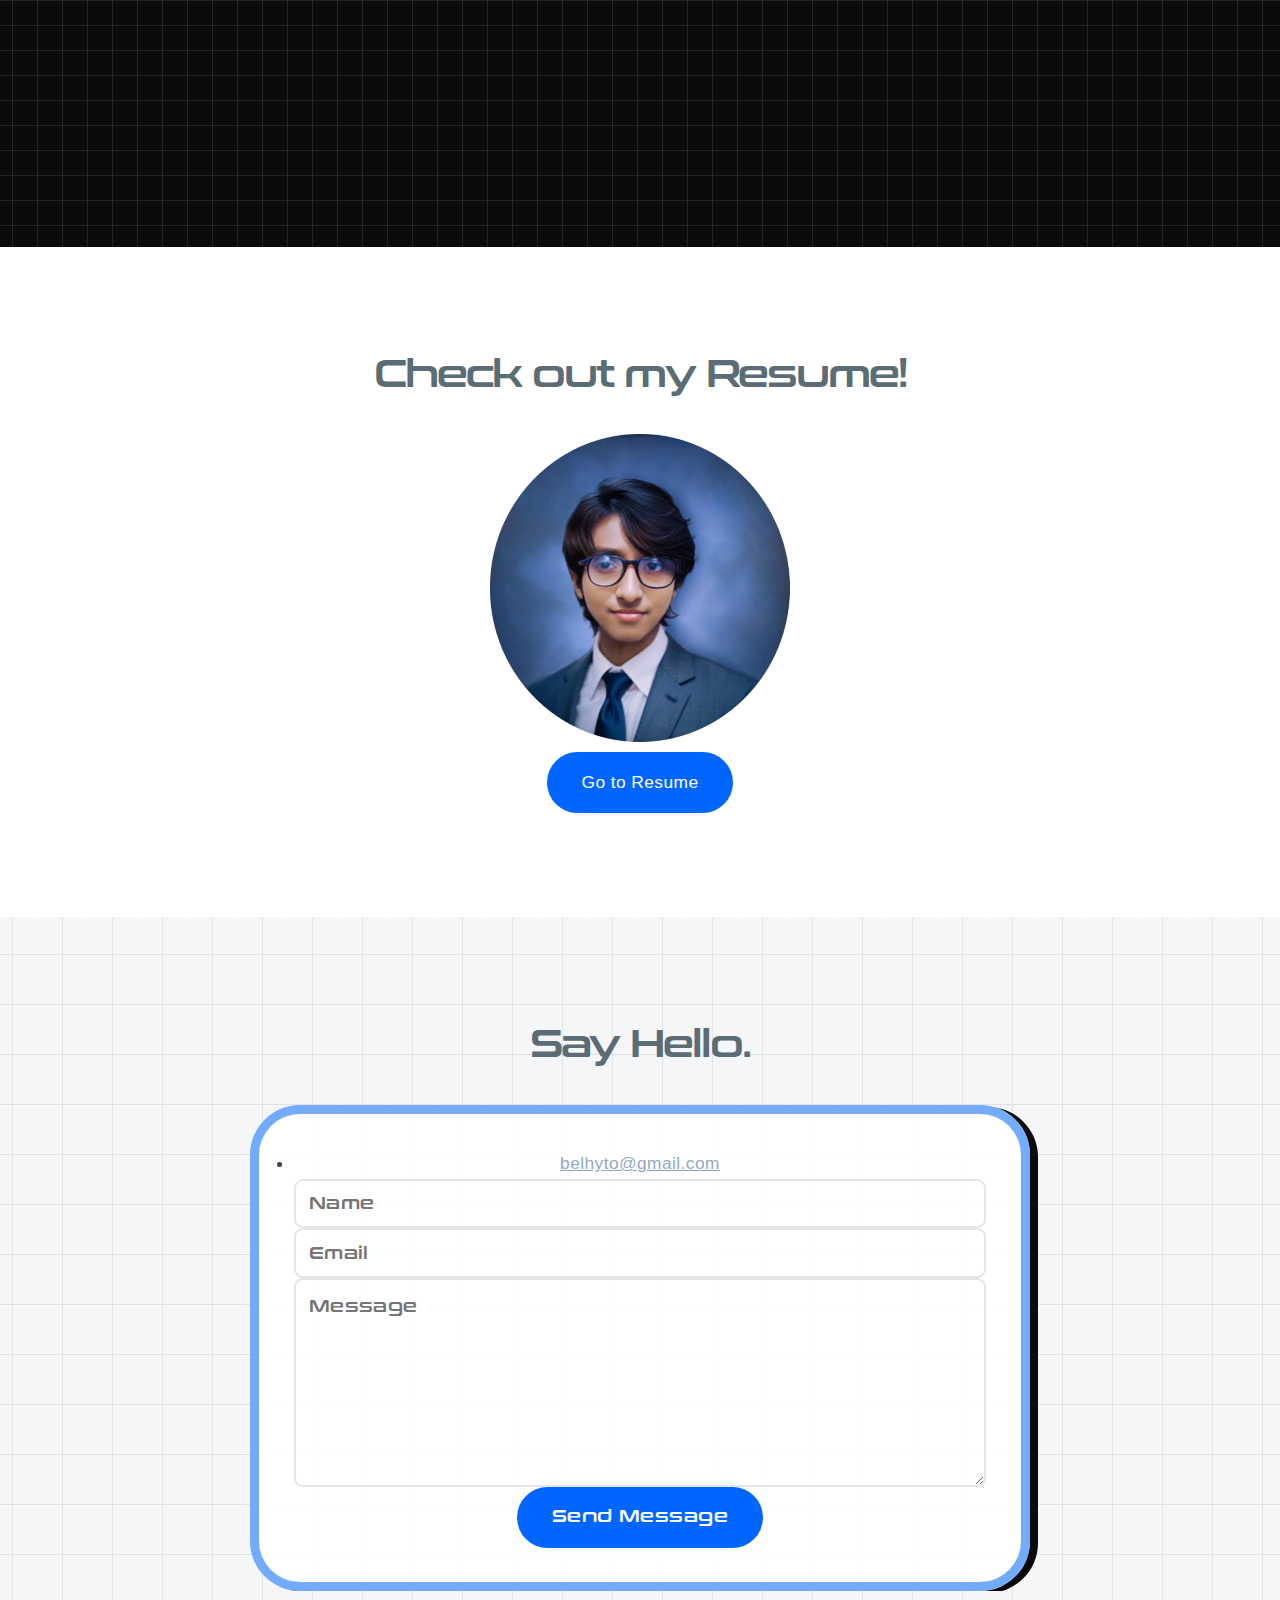
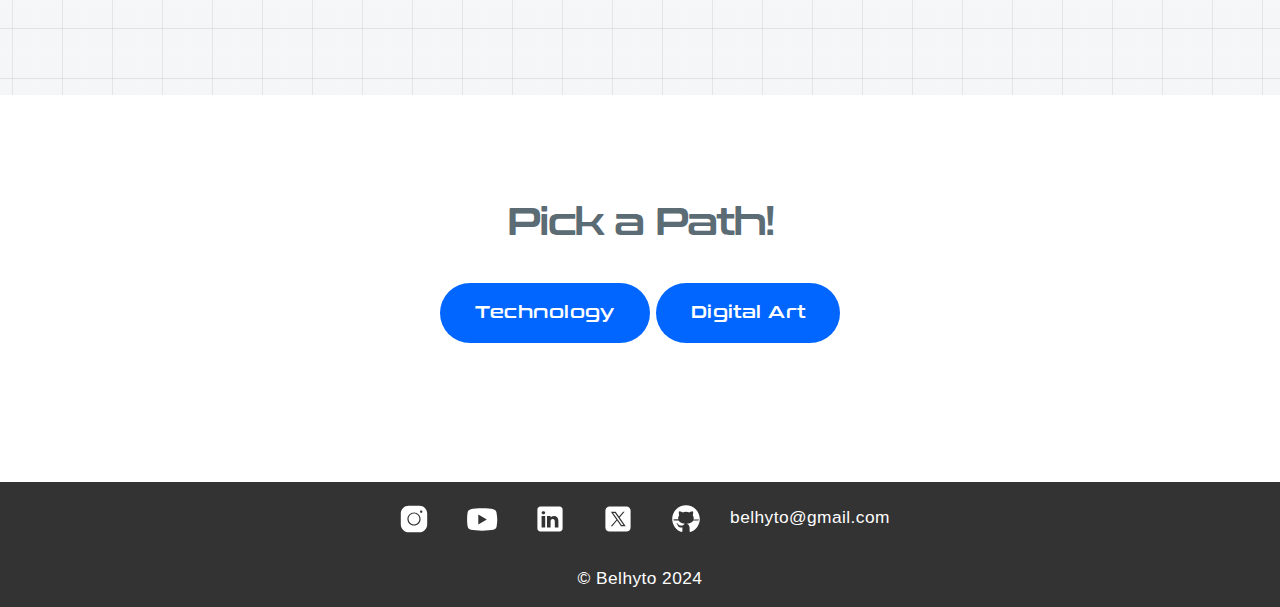
==== commit c4538057: "Commit changes" ====
--- a/index.html
+++ b/index.html
@@ -679,7 +679,8 @@
 						<h2>Say Hello.</h2>
 					</header>
 					<div class="box2">
-						<form method="post" action="mailto:1712roshni@gmail.com">
+						<li><a href="mailto:belhyto@gmail.com">belhyto@gmail.com</a></li>
+
 							<div class="fields">
 								<div class="field half"><input type="text" name="name" placeholder="Name" /></div>
 								<div class="field half"><input type="email" name="email" placeholder="Email" /></div>
@@ -770,14 +771,7 @@
 				}
 			</style>
 		<!-- Scripts -->
-		<script>
-			// Once the entire page (including images and other resources) has loaded, hide the loading page
-			window.addEventListener('load', function() {
-				// Select the loading page element and hide it
-				var loader = document.querySelector('.loader');
-				loader.style.display = 'none';
-			});
-		</script>
+	
 	
 			<script src="assets/js/jquery.min.js"></script>
 			<script src="assets/js/jquery.poptrox.min.js"></script>
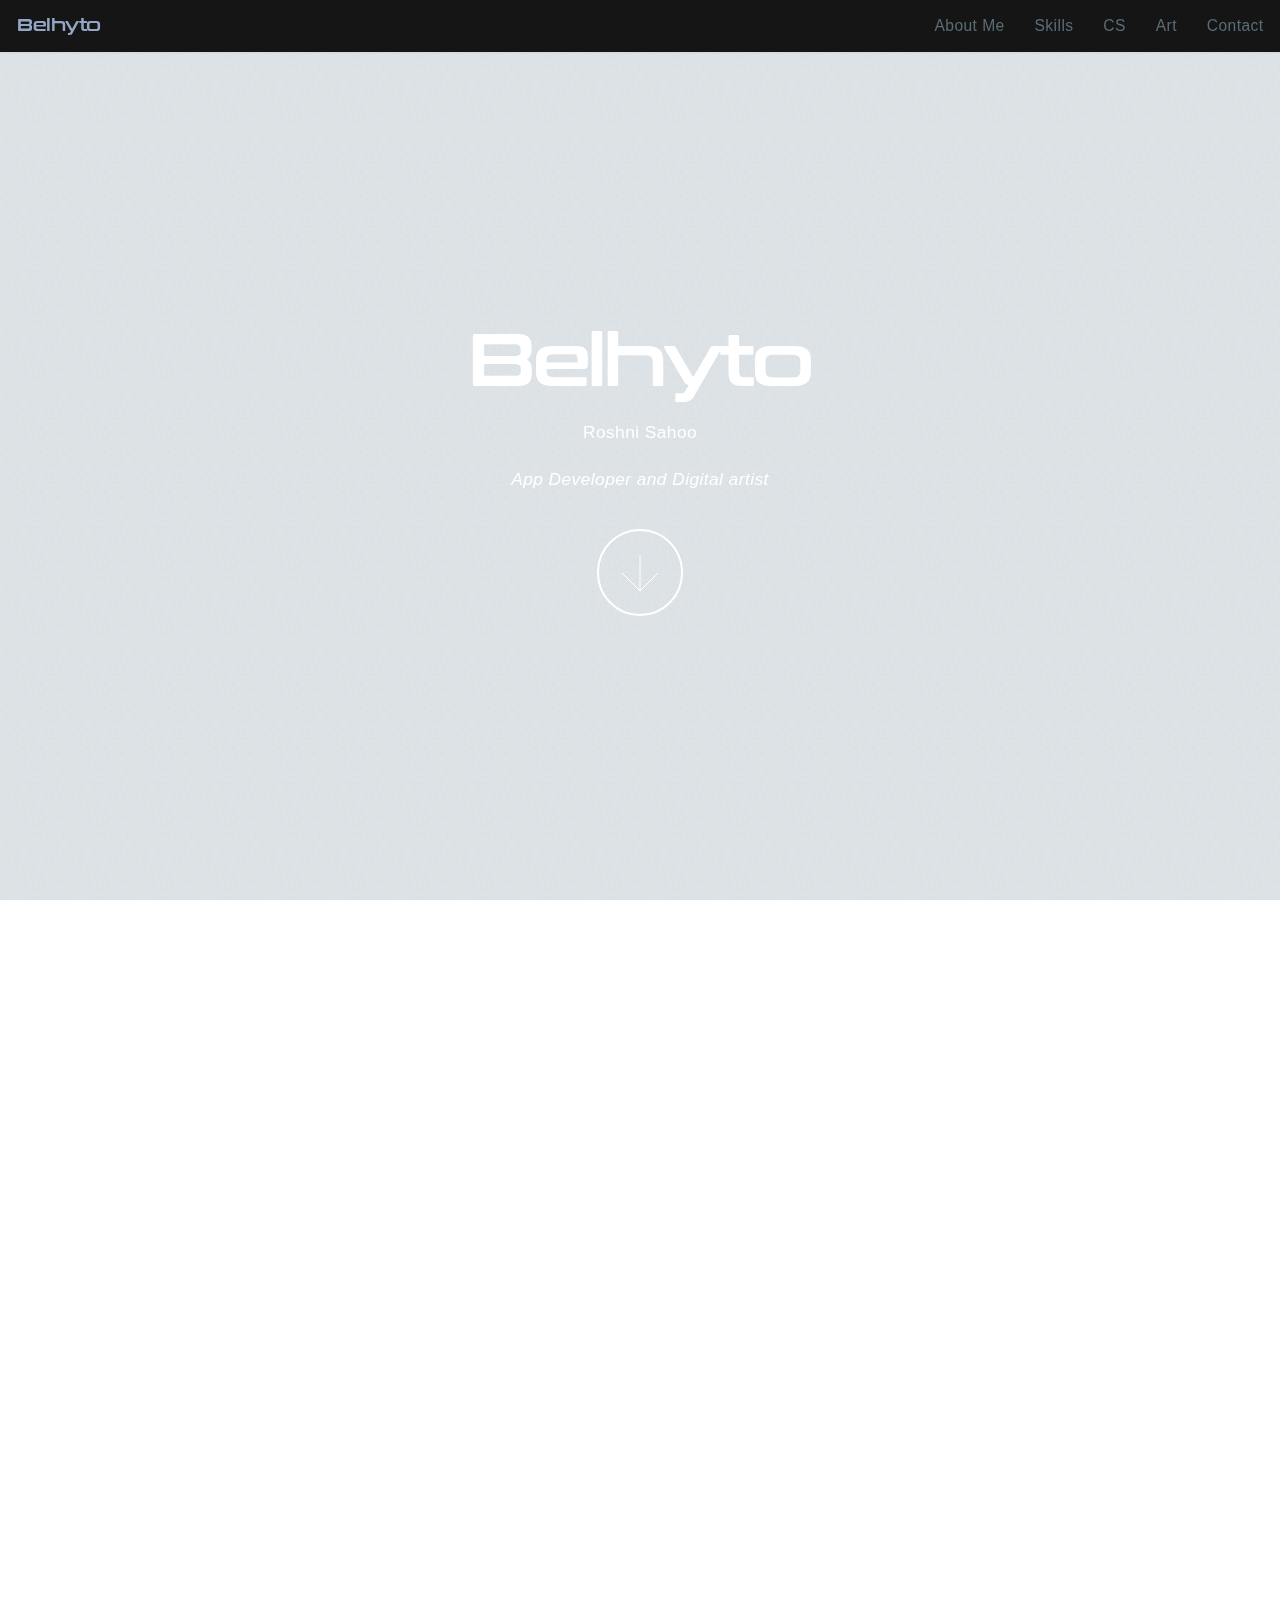
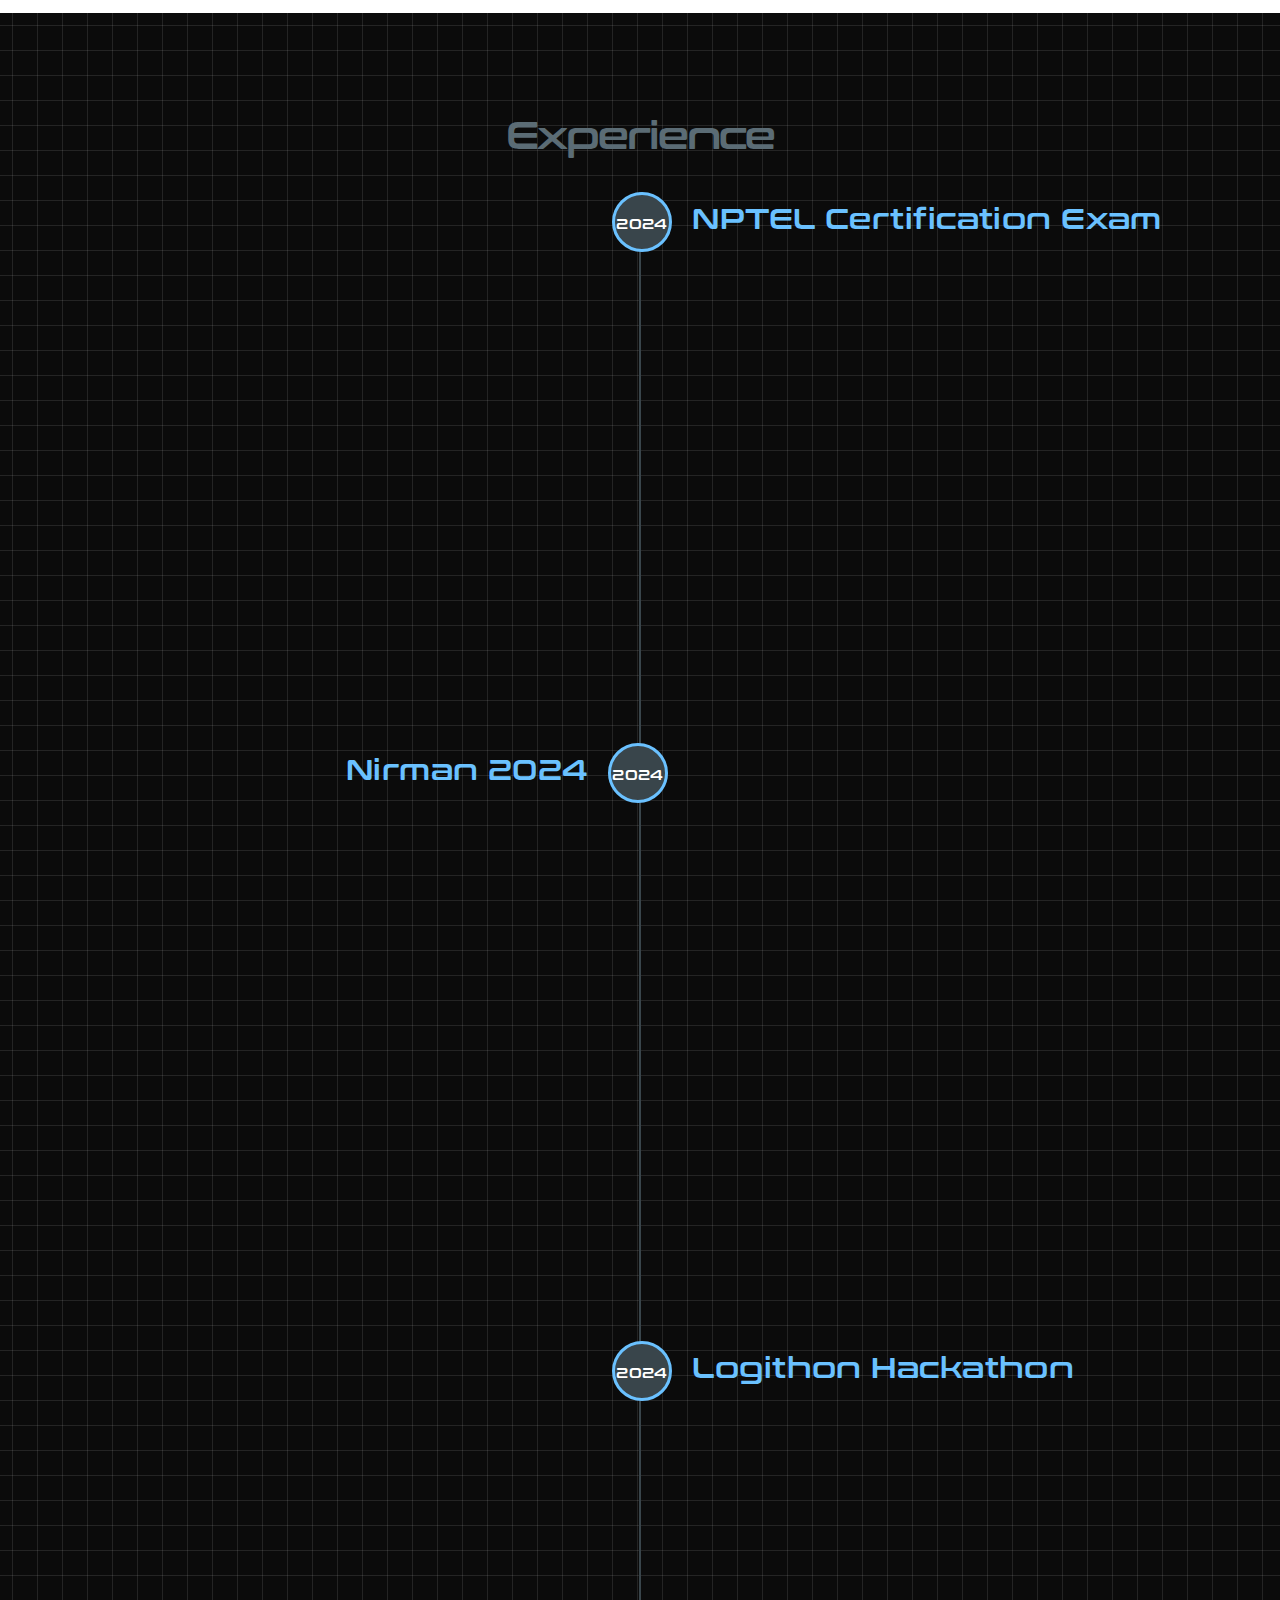
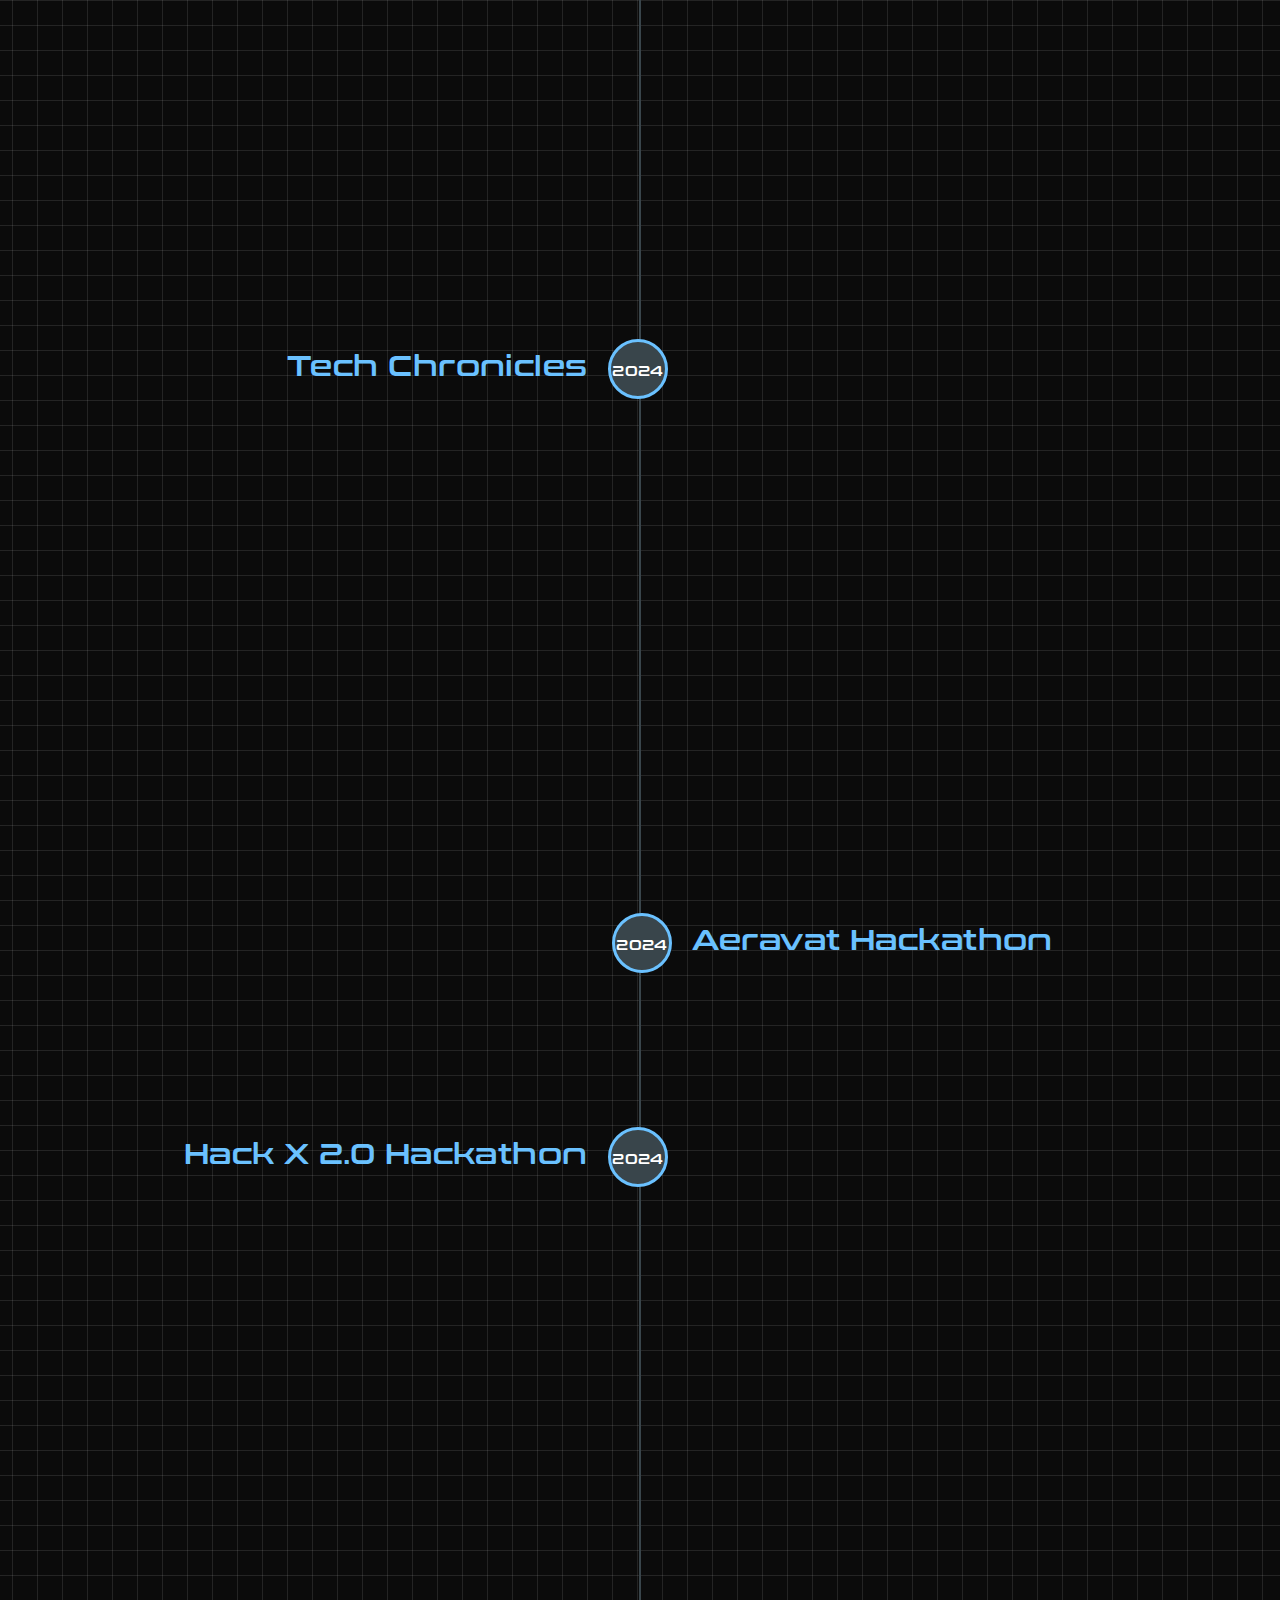
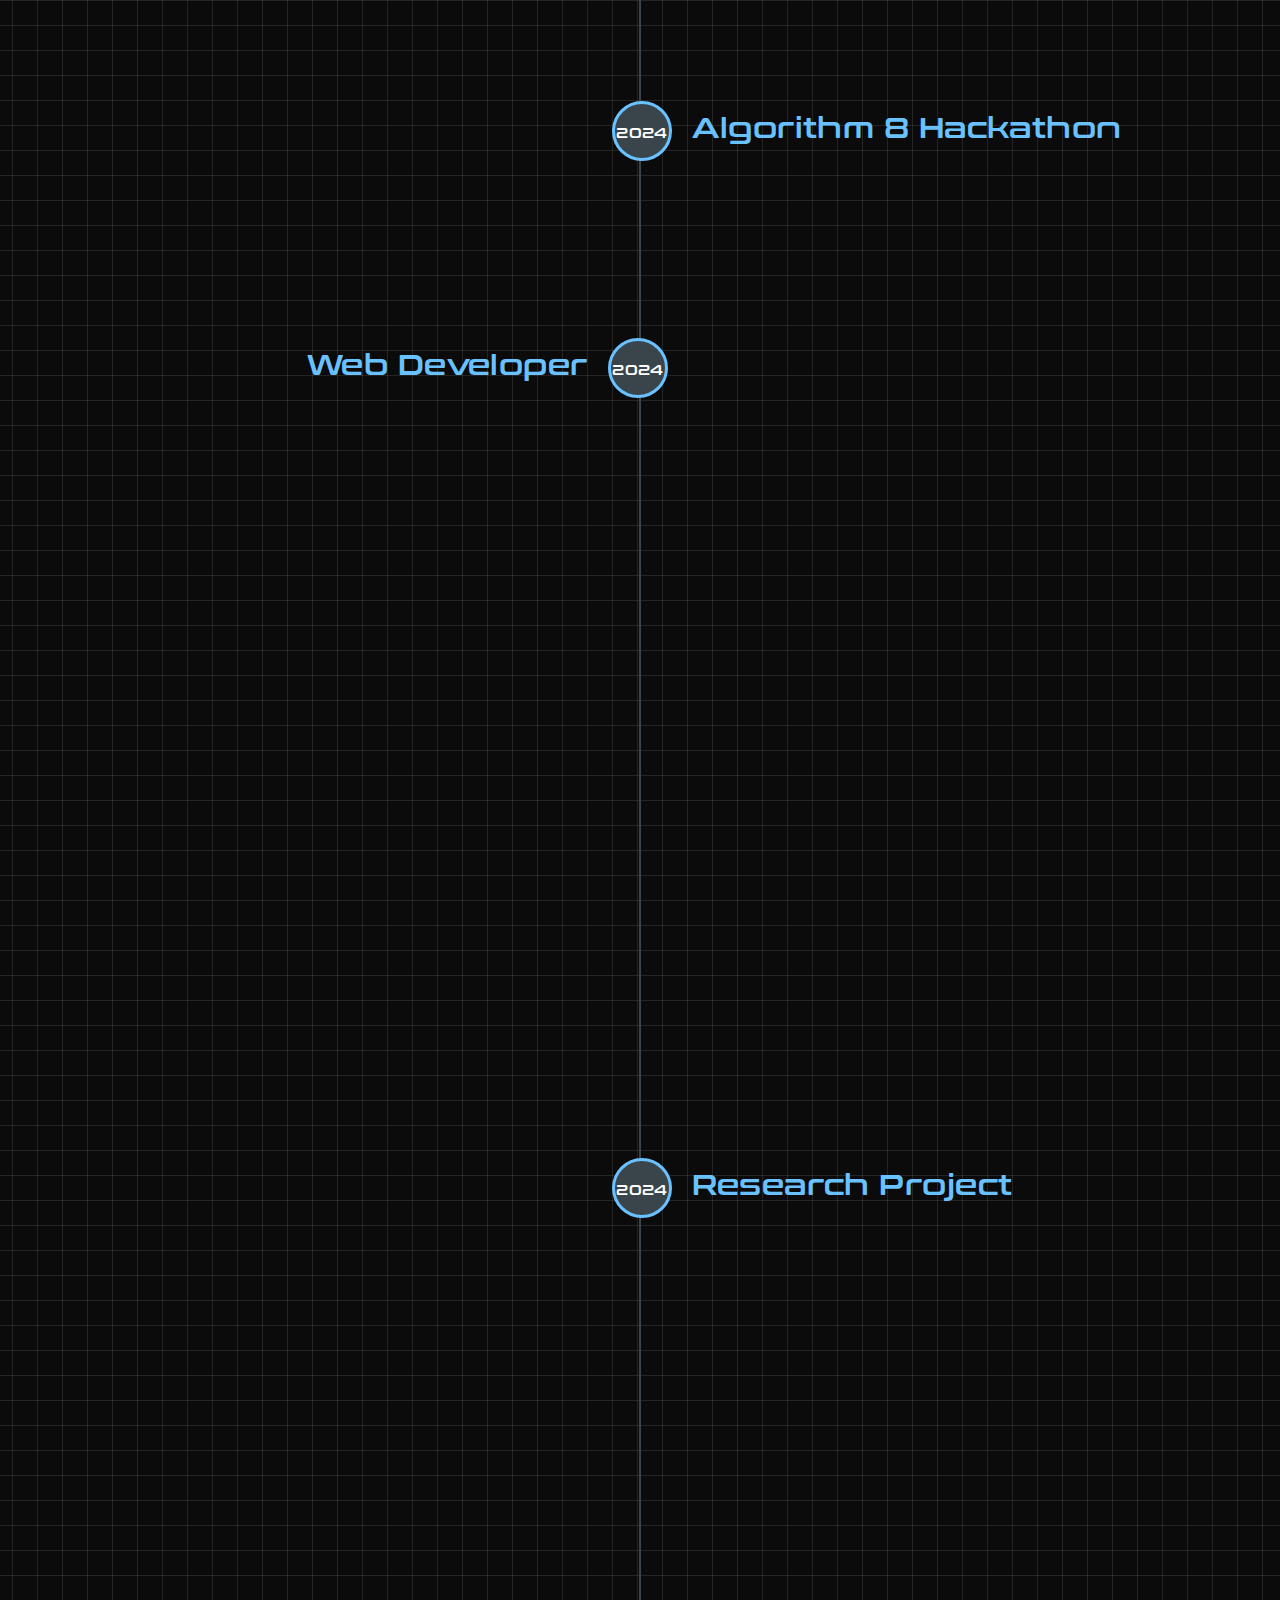
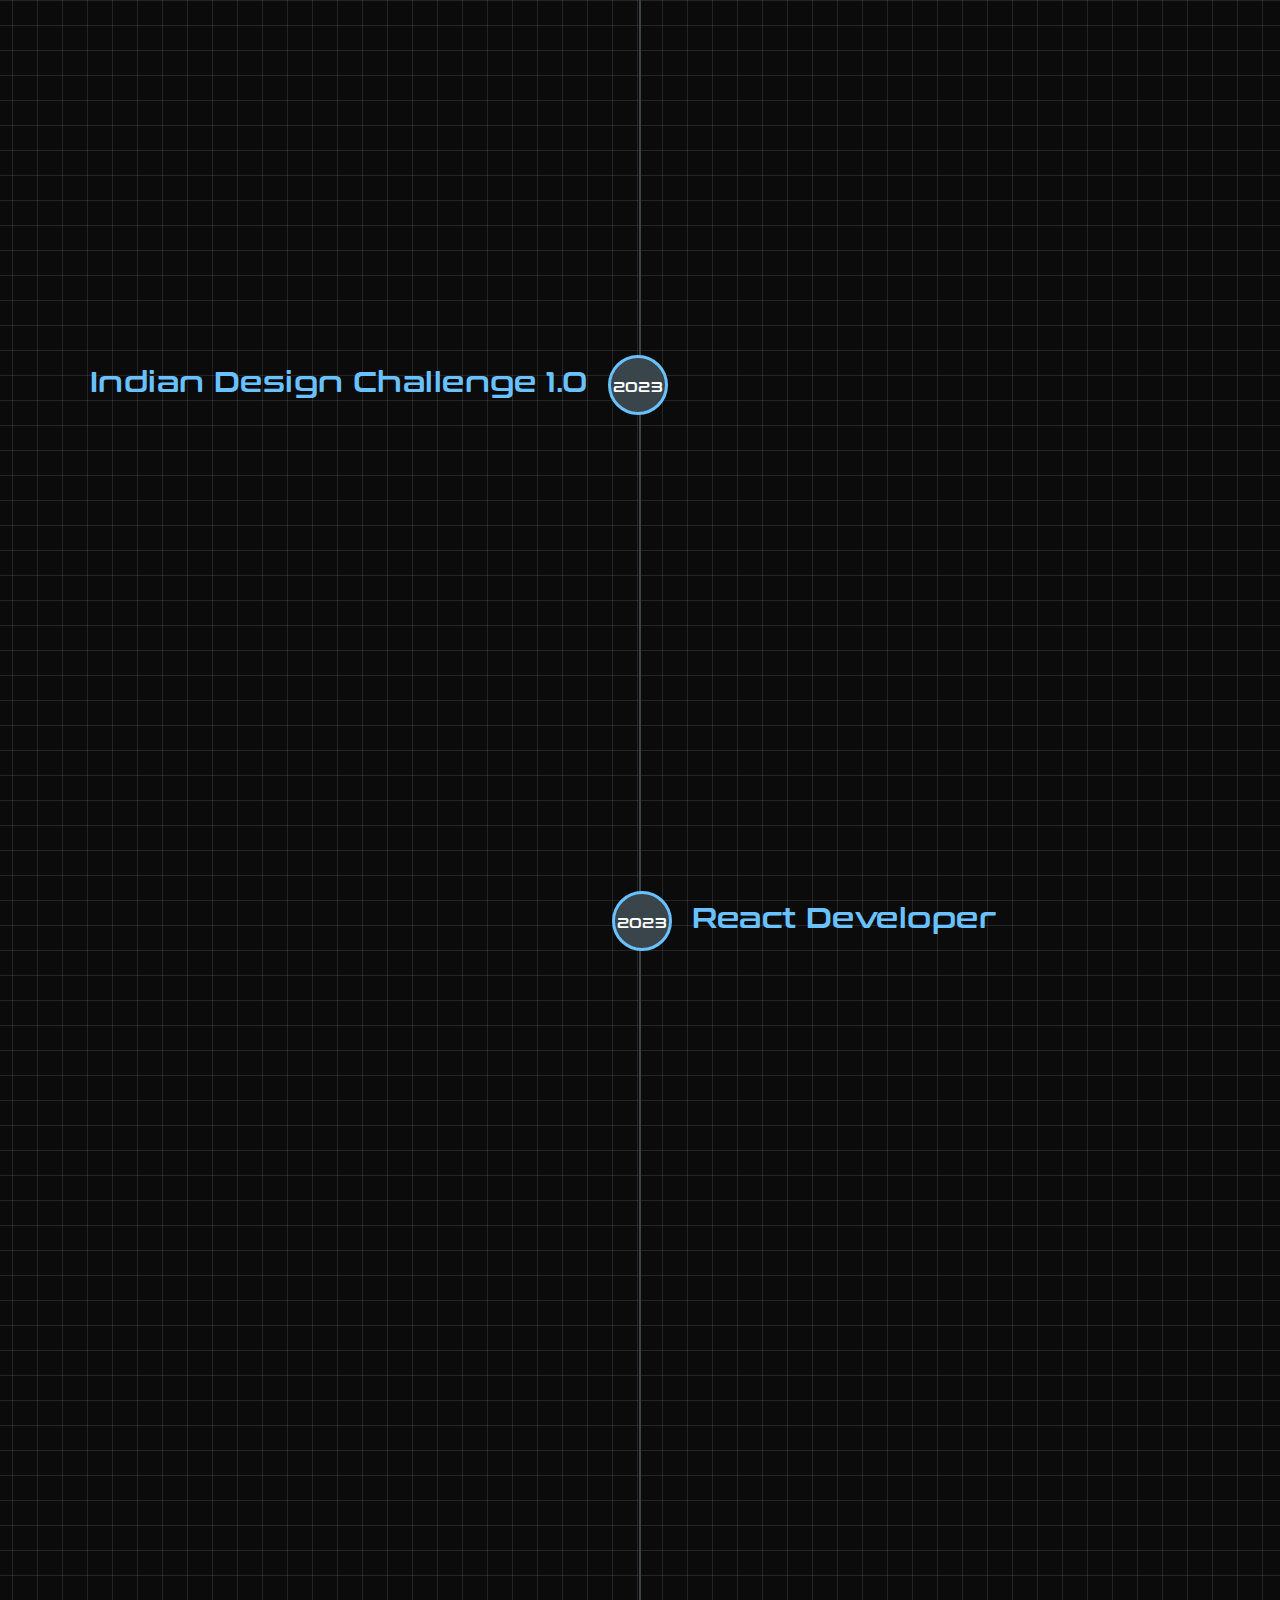
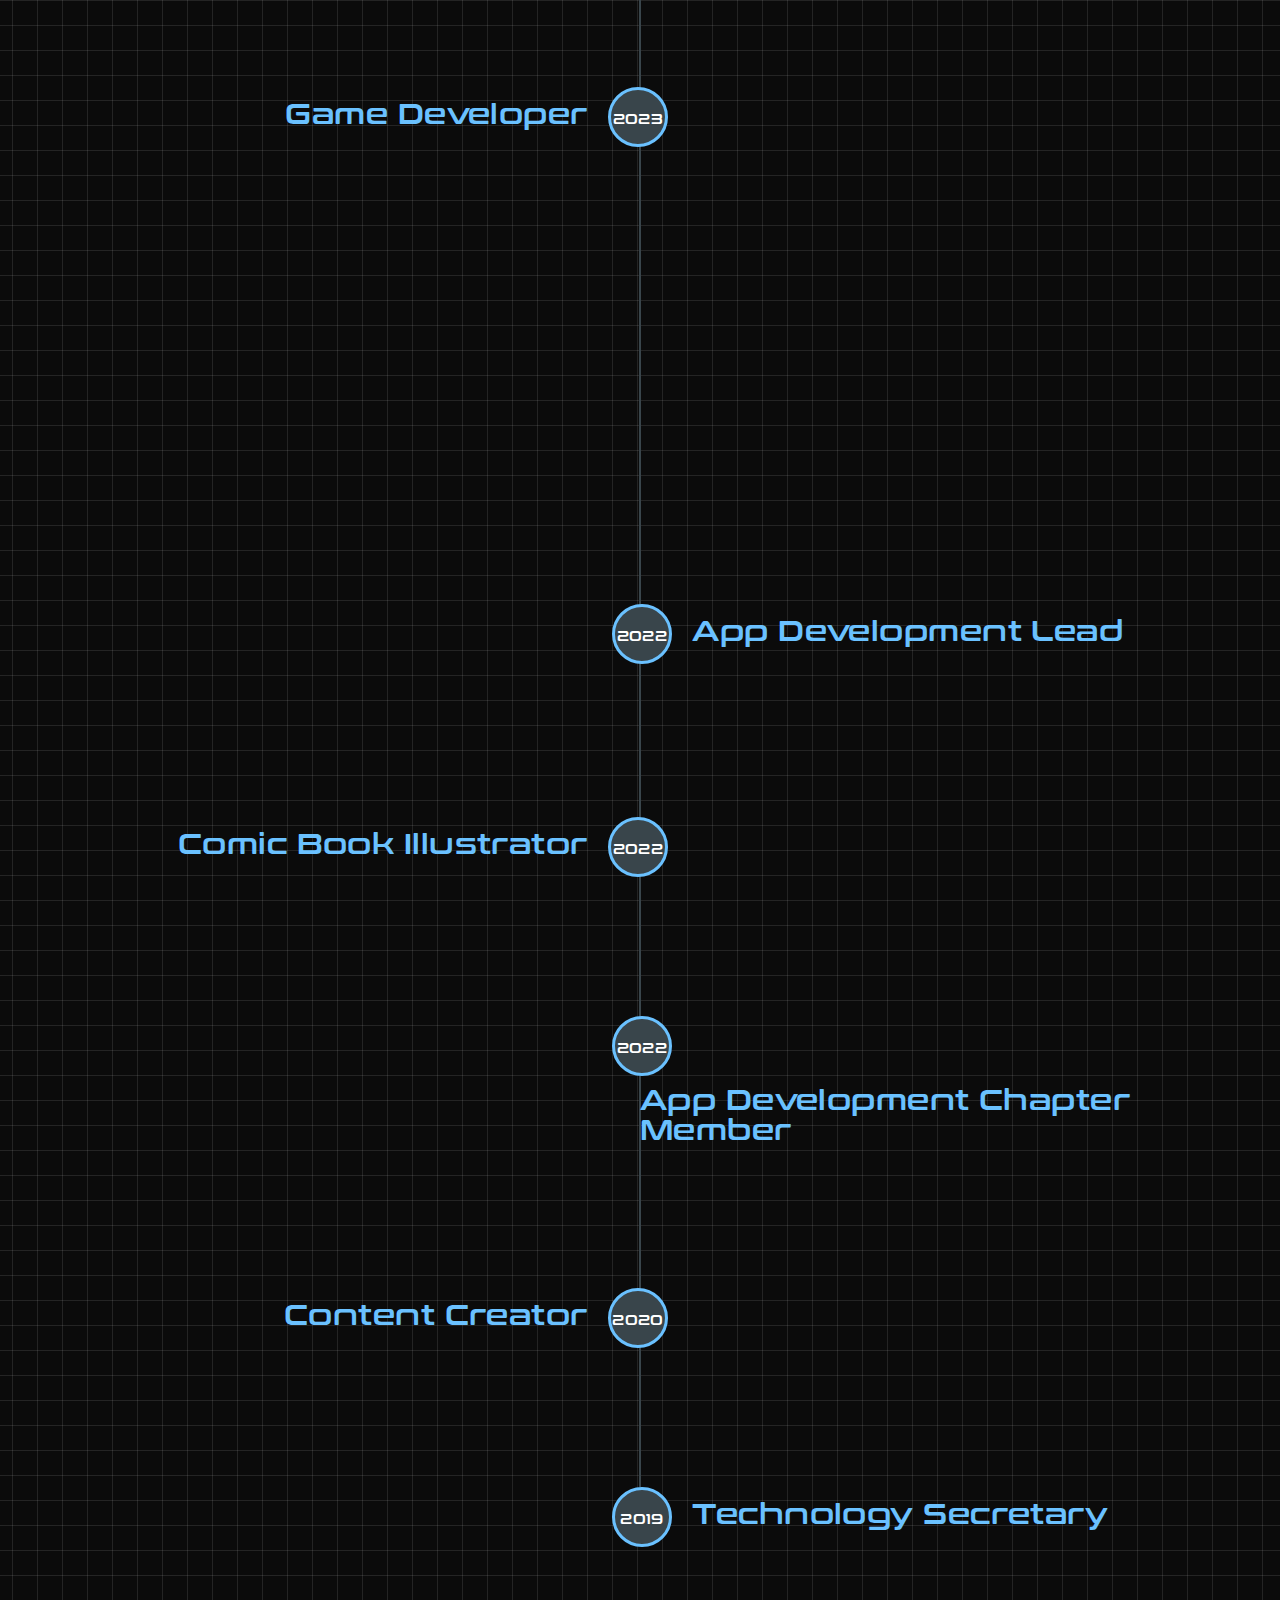
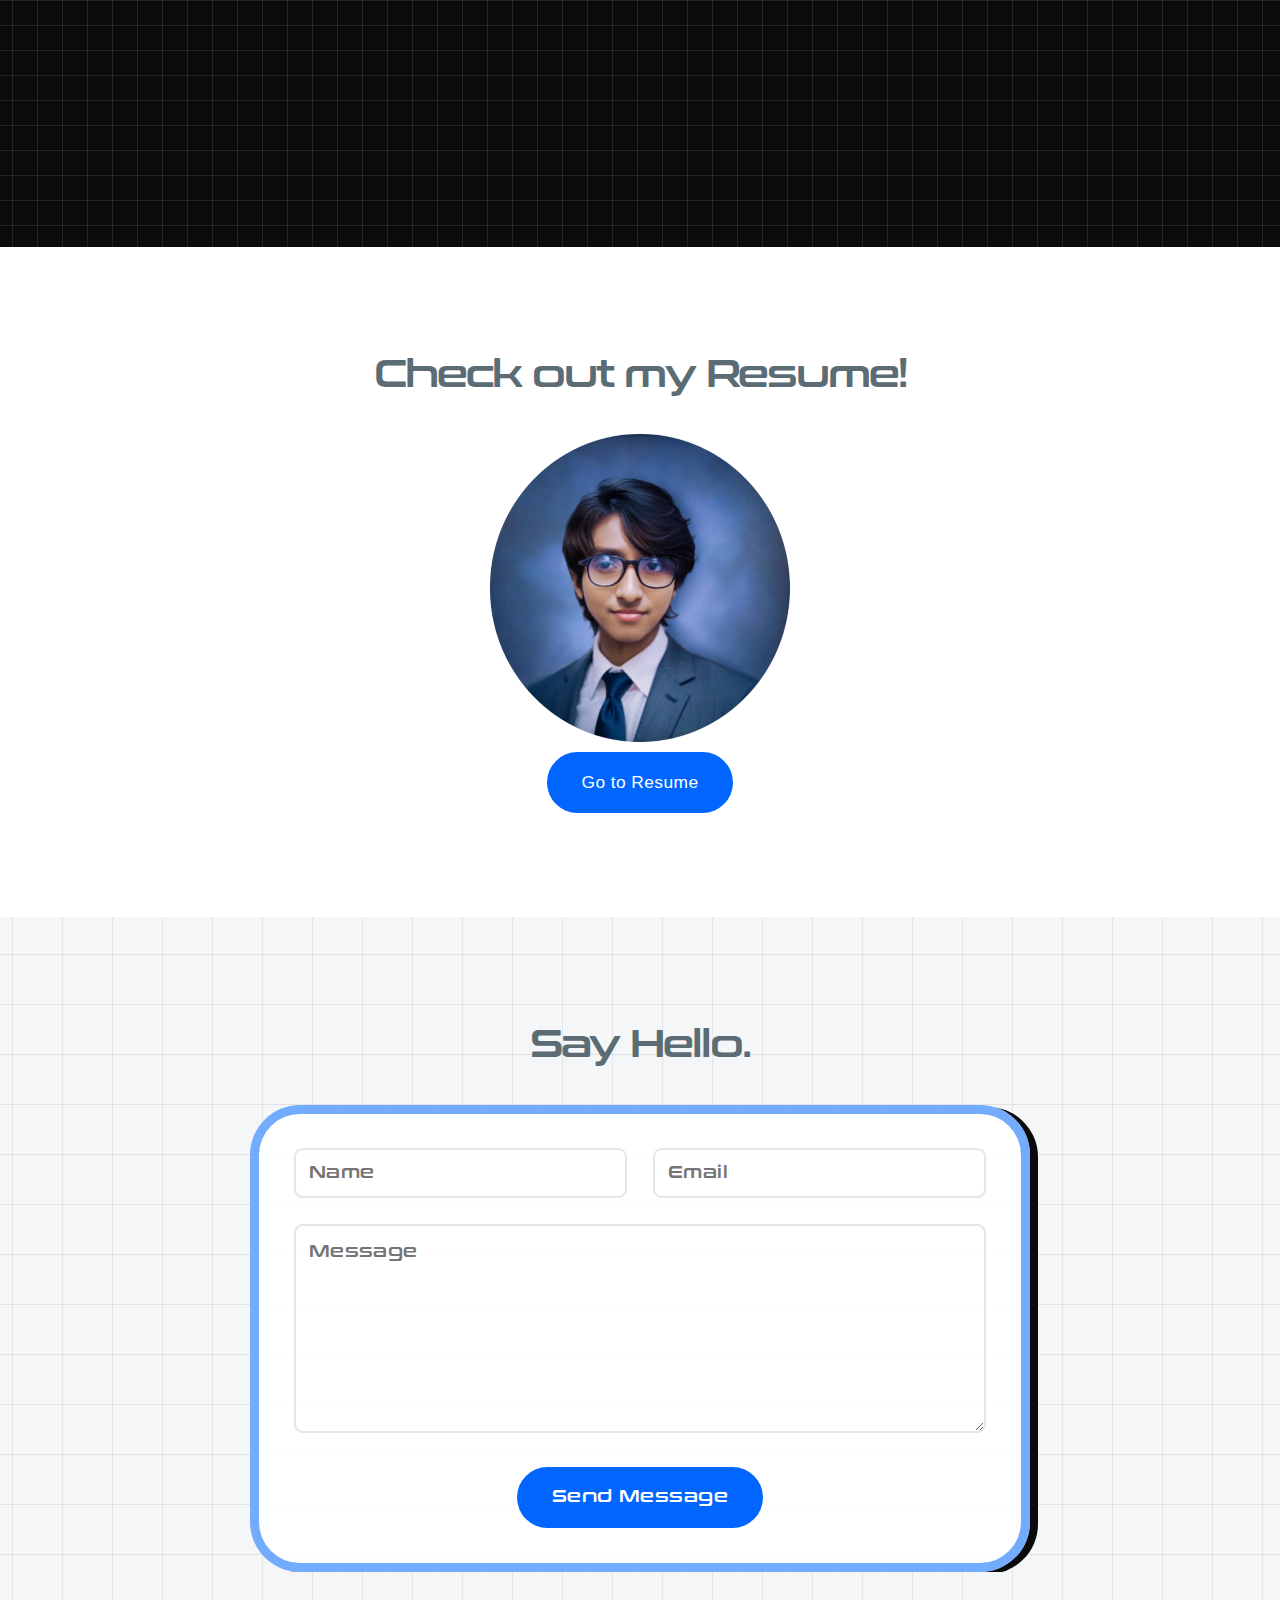
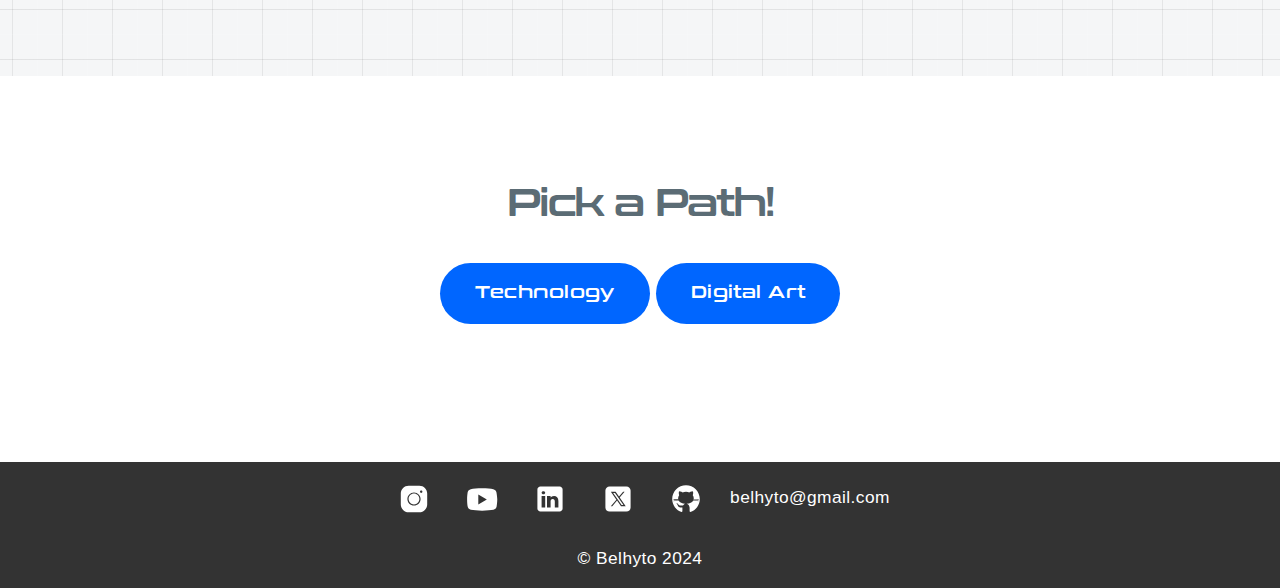
==== commit ddb91f5b: "Commit changes" ====
--- a/index.html
+++ b/index.html
@@ -679,8 +679,7 @@
 						<h2>Say Hello.</h2>
 					</header>
 					<div class="box2">
-						<li><a href="mailto:belhyto@gmail.com">belhyto@gmail.com</a></li>
-
+						<form method="post" action="mailto:1712roshni@gmail.com">
 							<div class="fields">
 								<div class="field half"><input type="text" name="name" placeholder="Name" /></div>
 								<div class="field half"><input type="email" name="email" placeholder="Email" /></div>
@@ -757,19 +756,6 @@
 			</ul>
 		</footer>
 			
-			<style>
-				@keyframes gradient {
-					0% {
-						background-position: 0% 50%;
-					}
-					50% {
-						background-position: 100% 50%;
-					}
-					100% {
-						background-position: 0% 50%;
-					}
-				}
-			</style>
 		<!-- Scripts -->
 	
 	
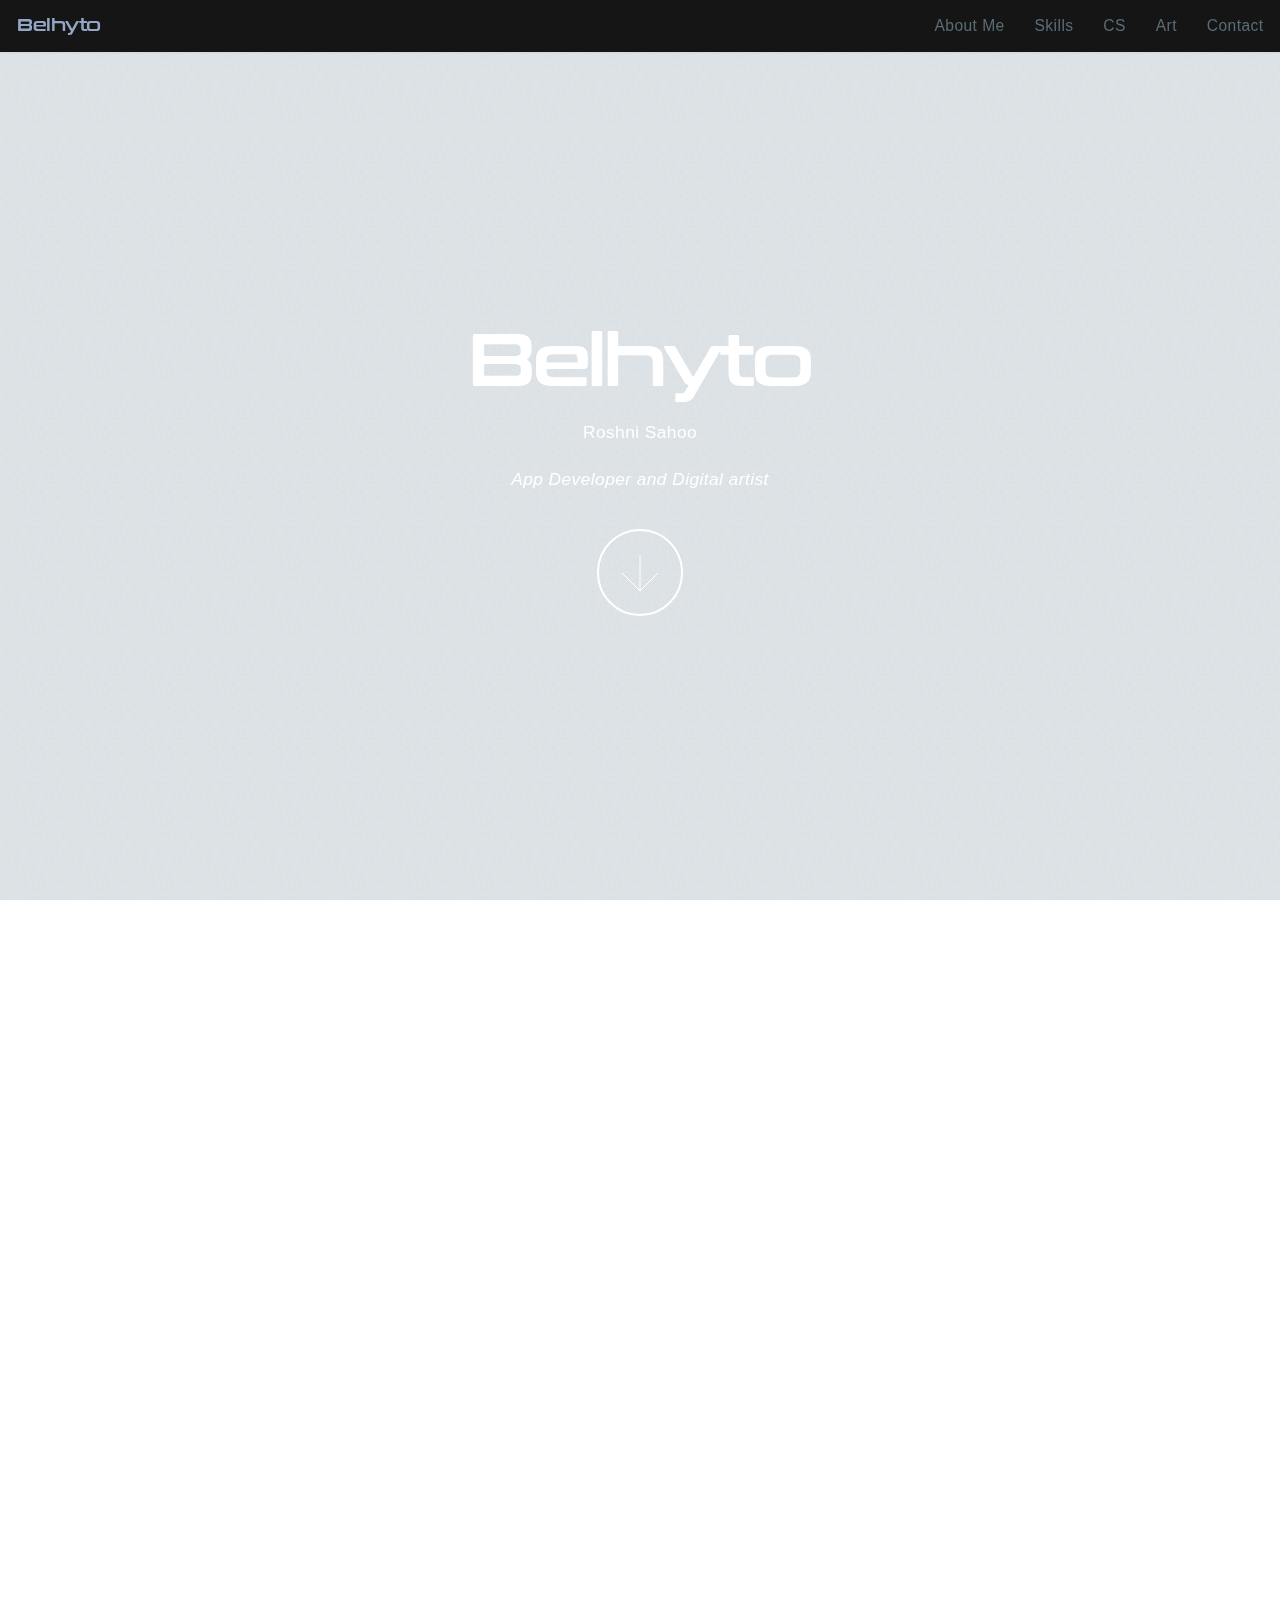
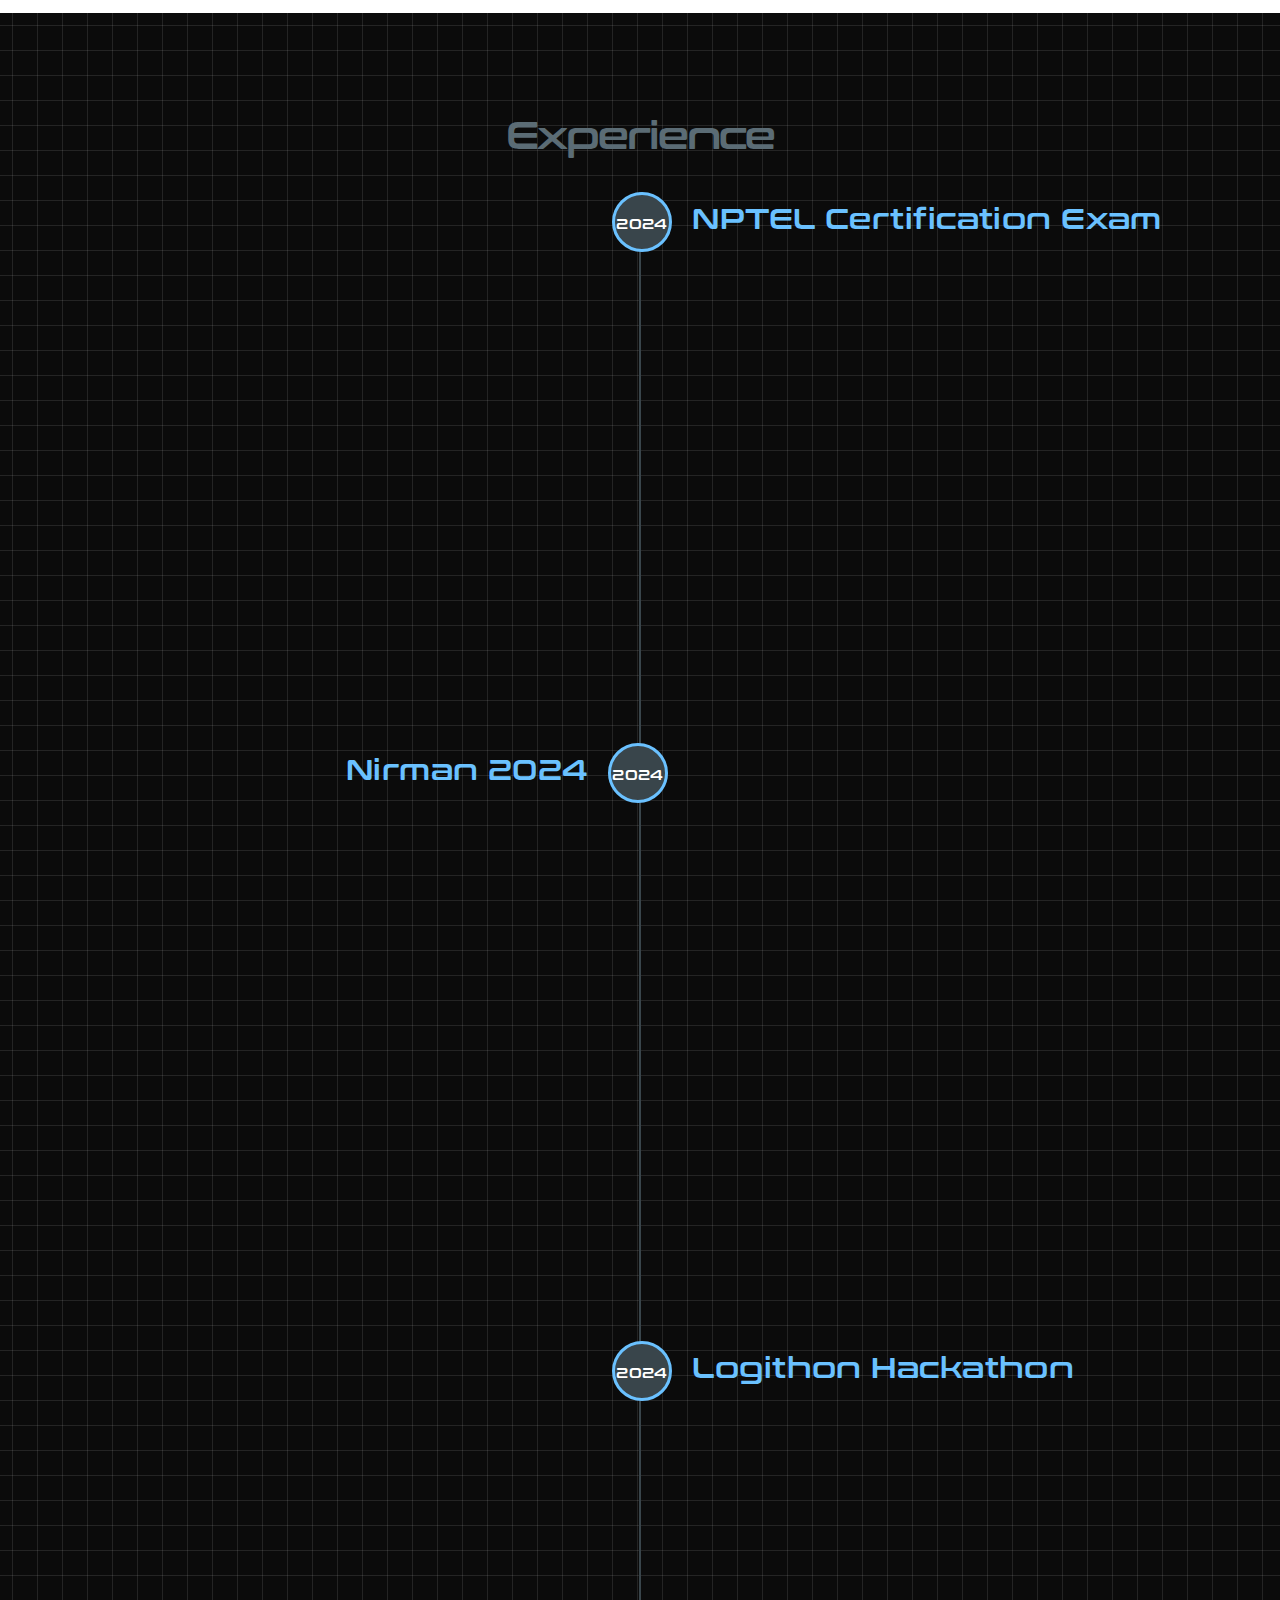
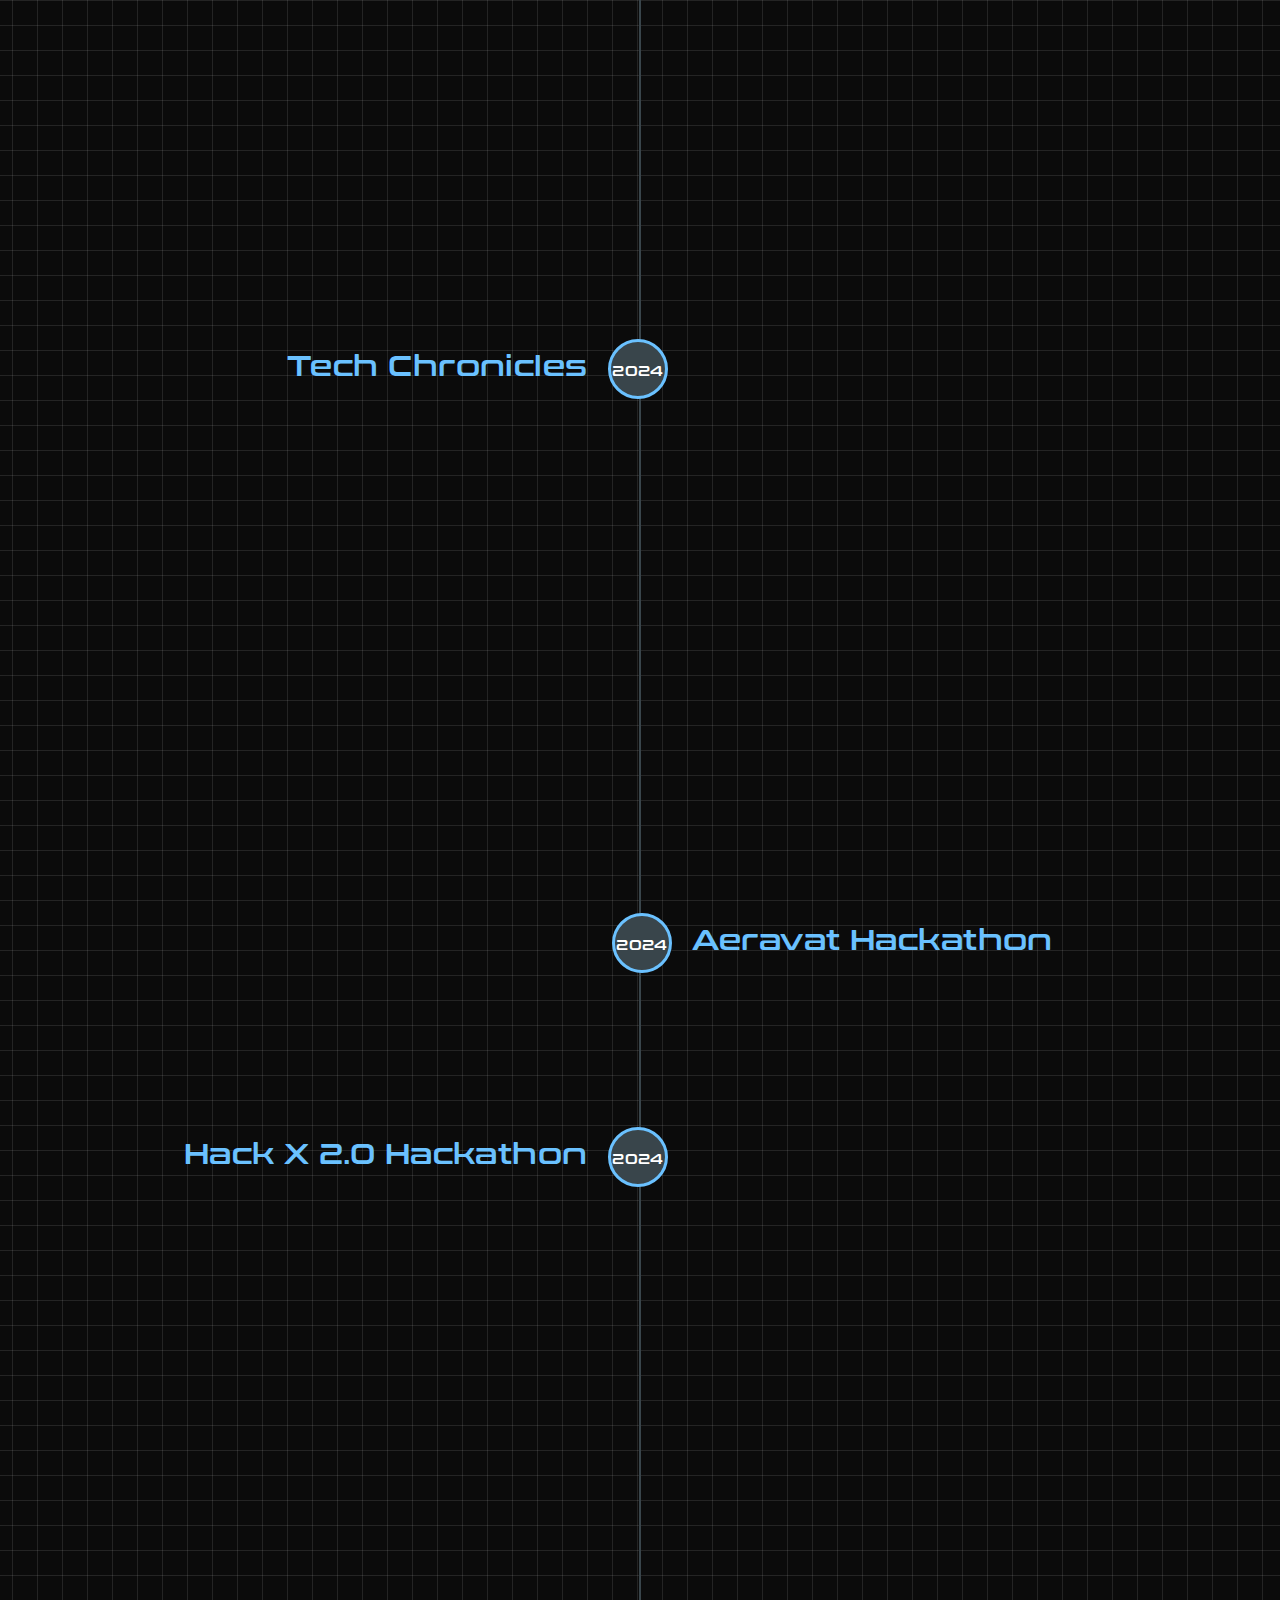
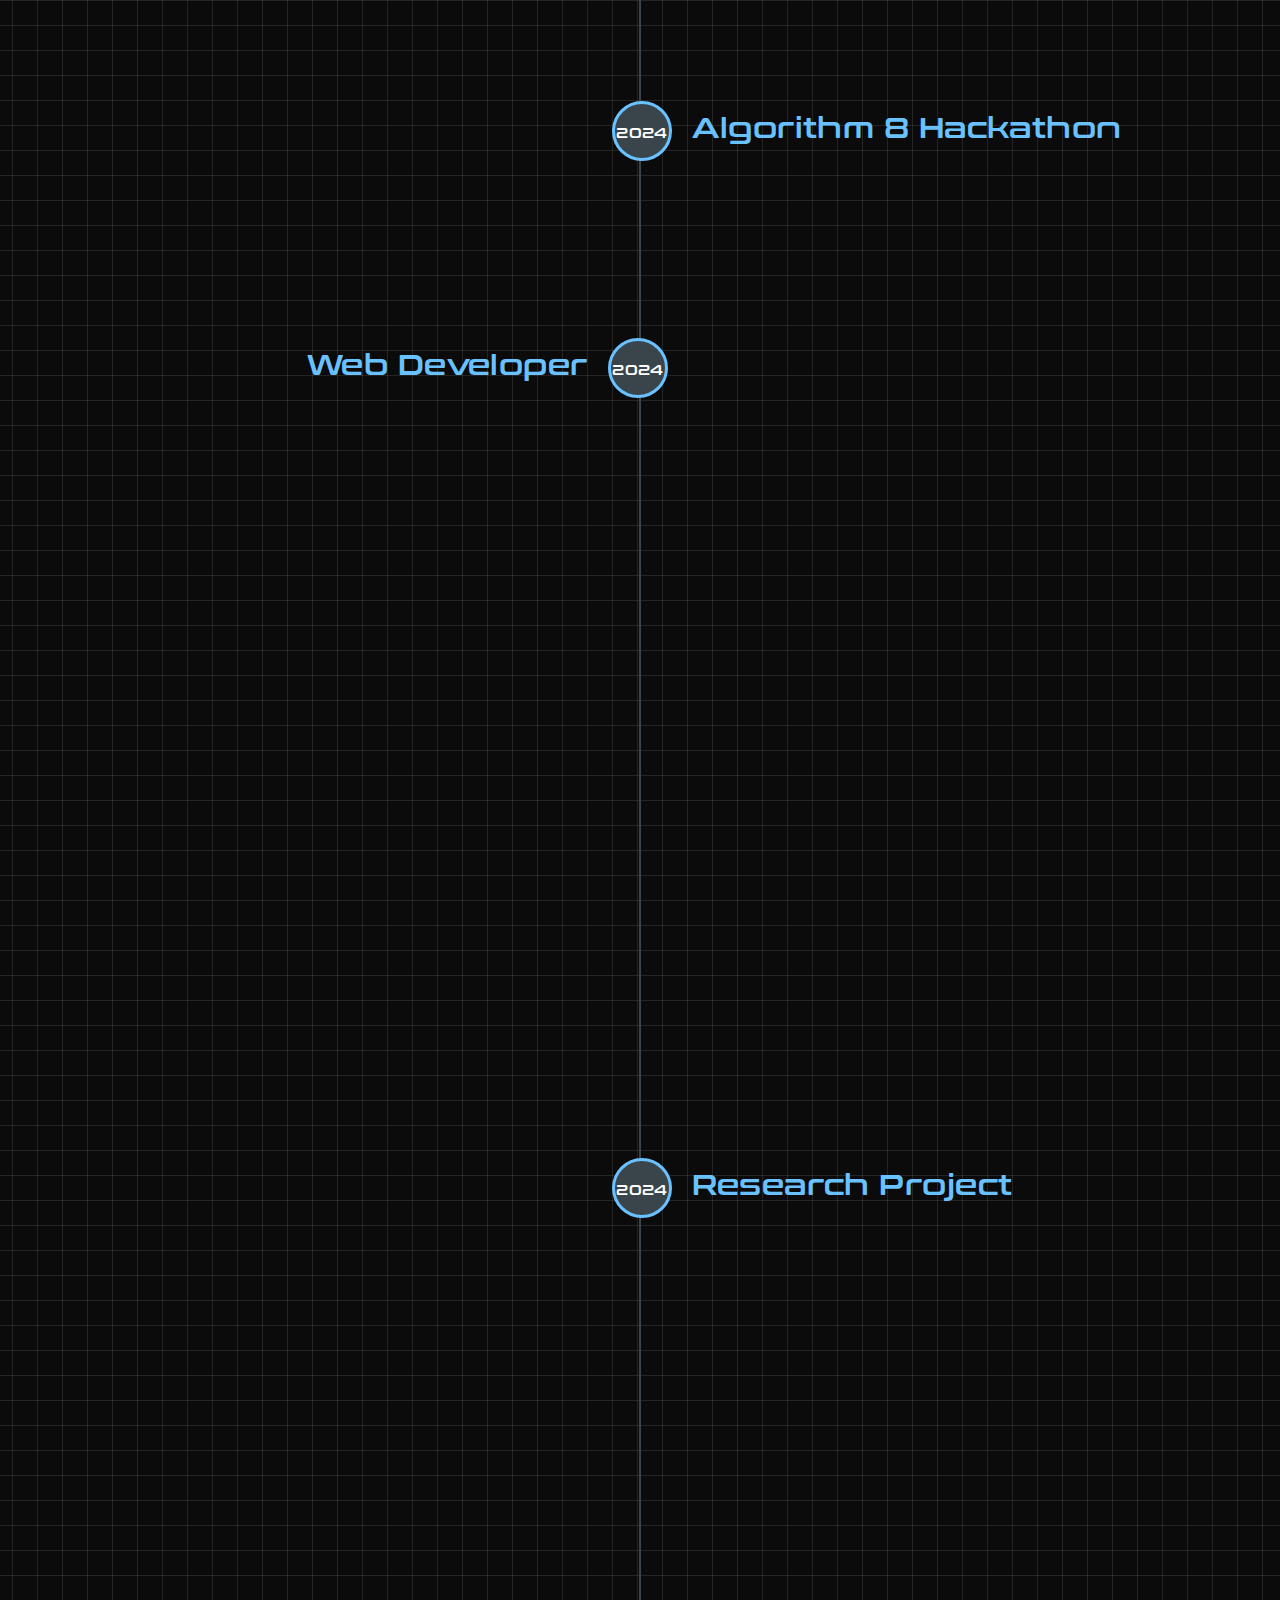
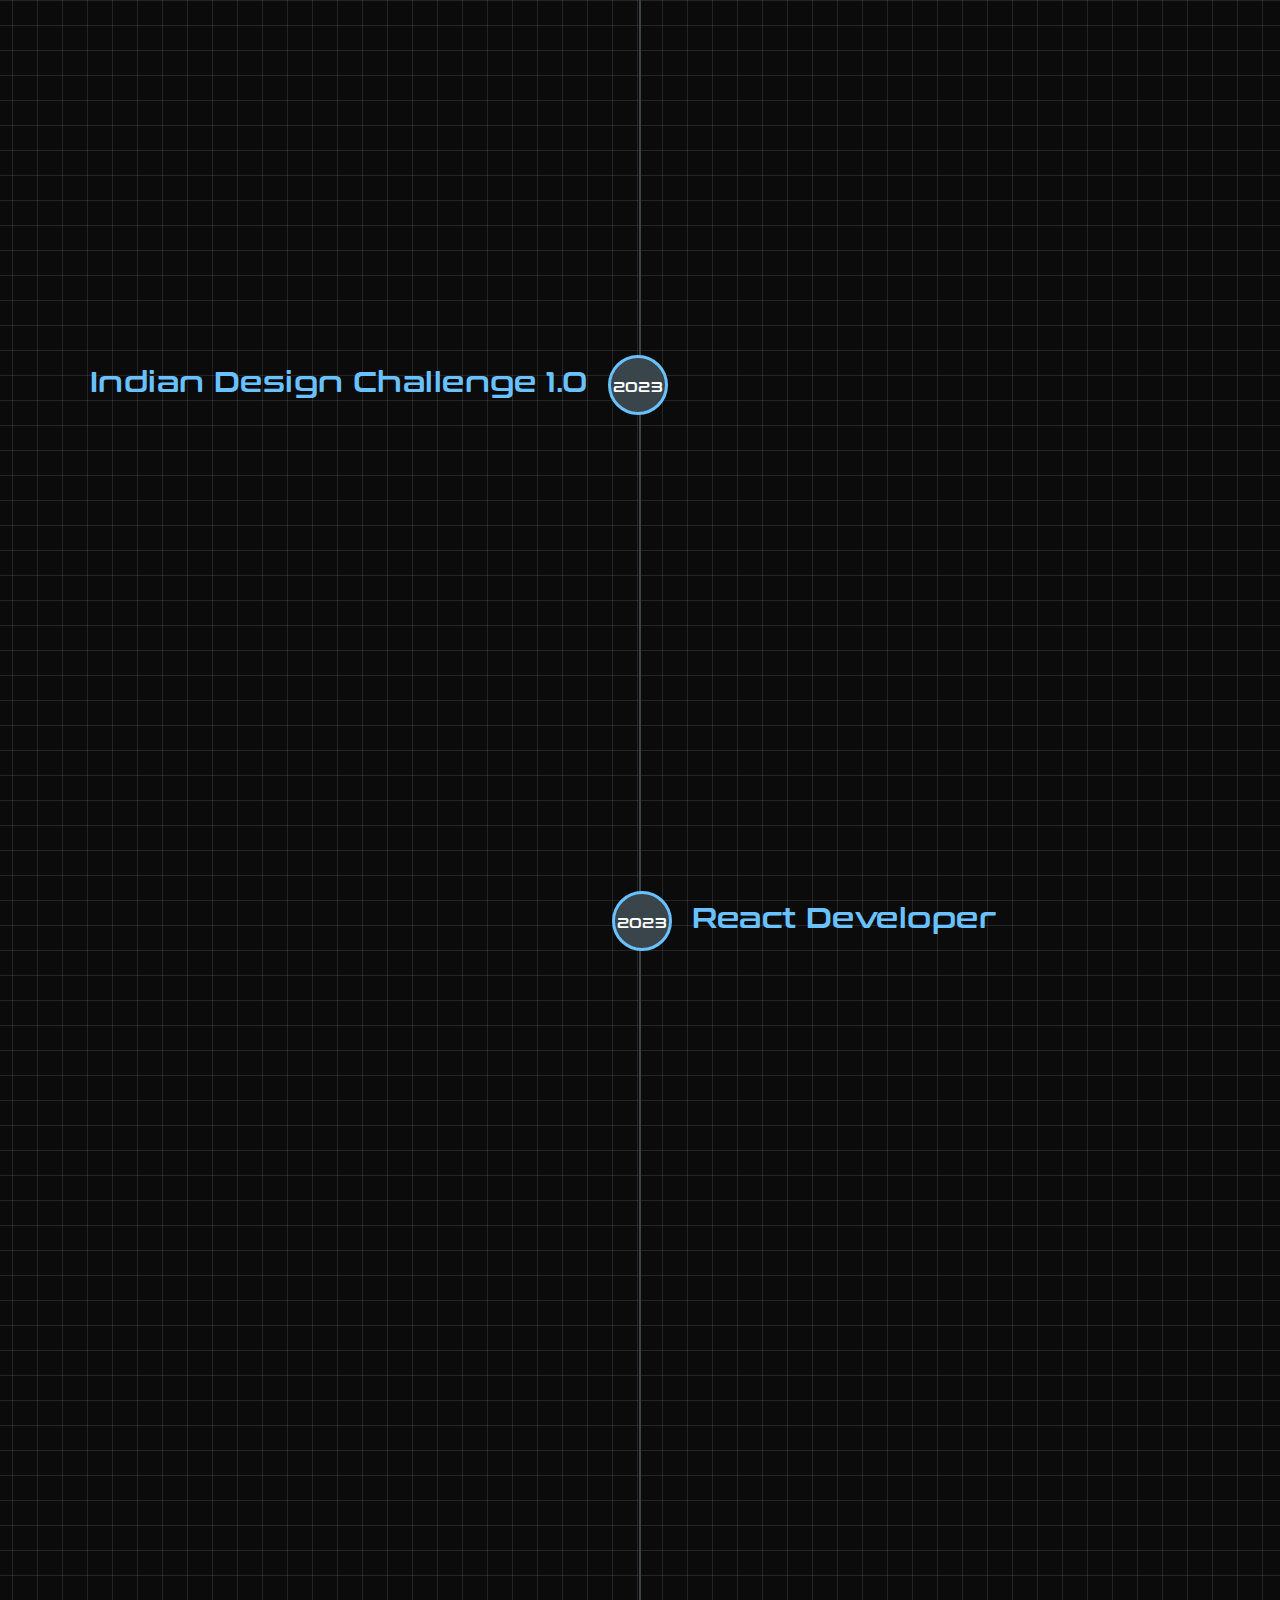
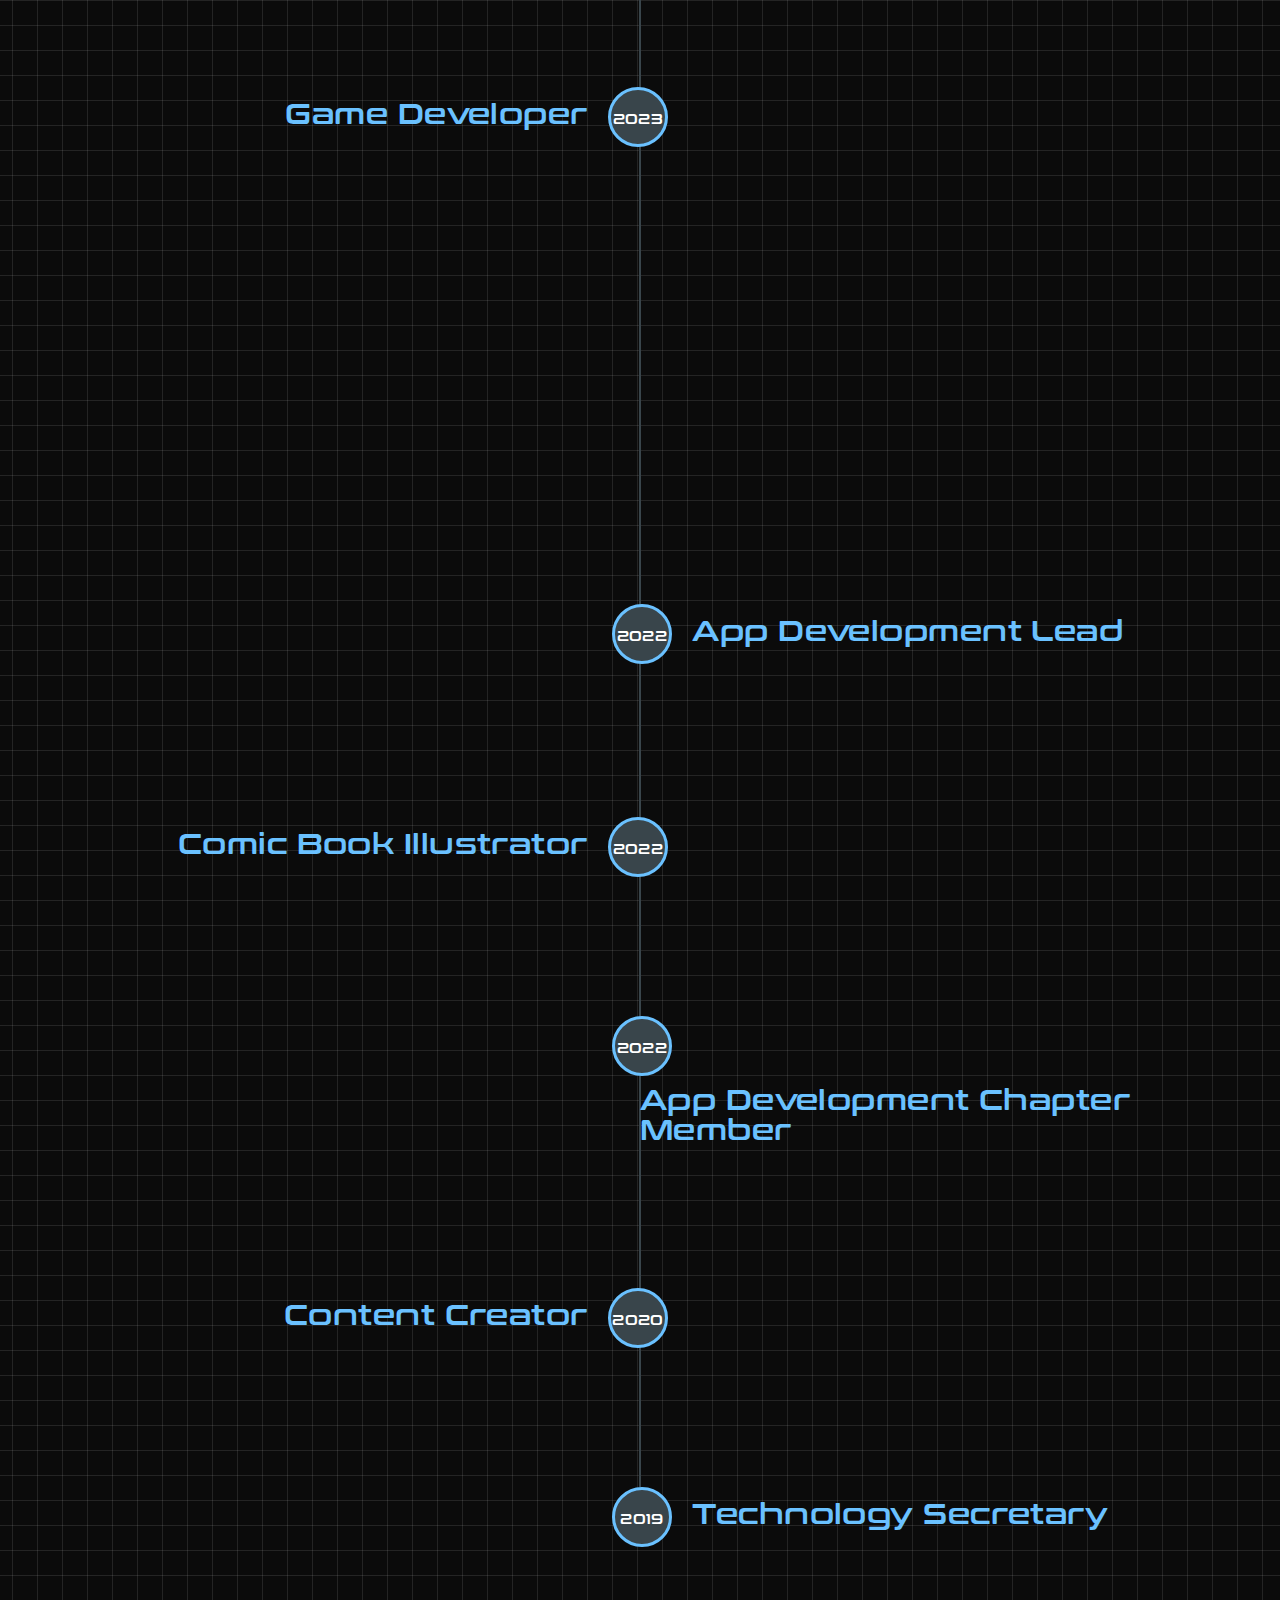
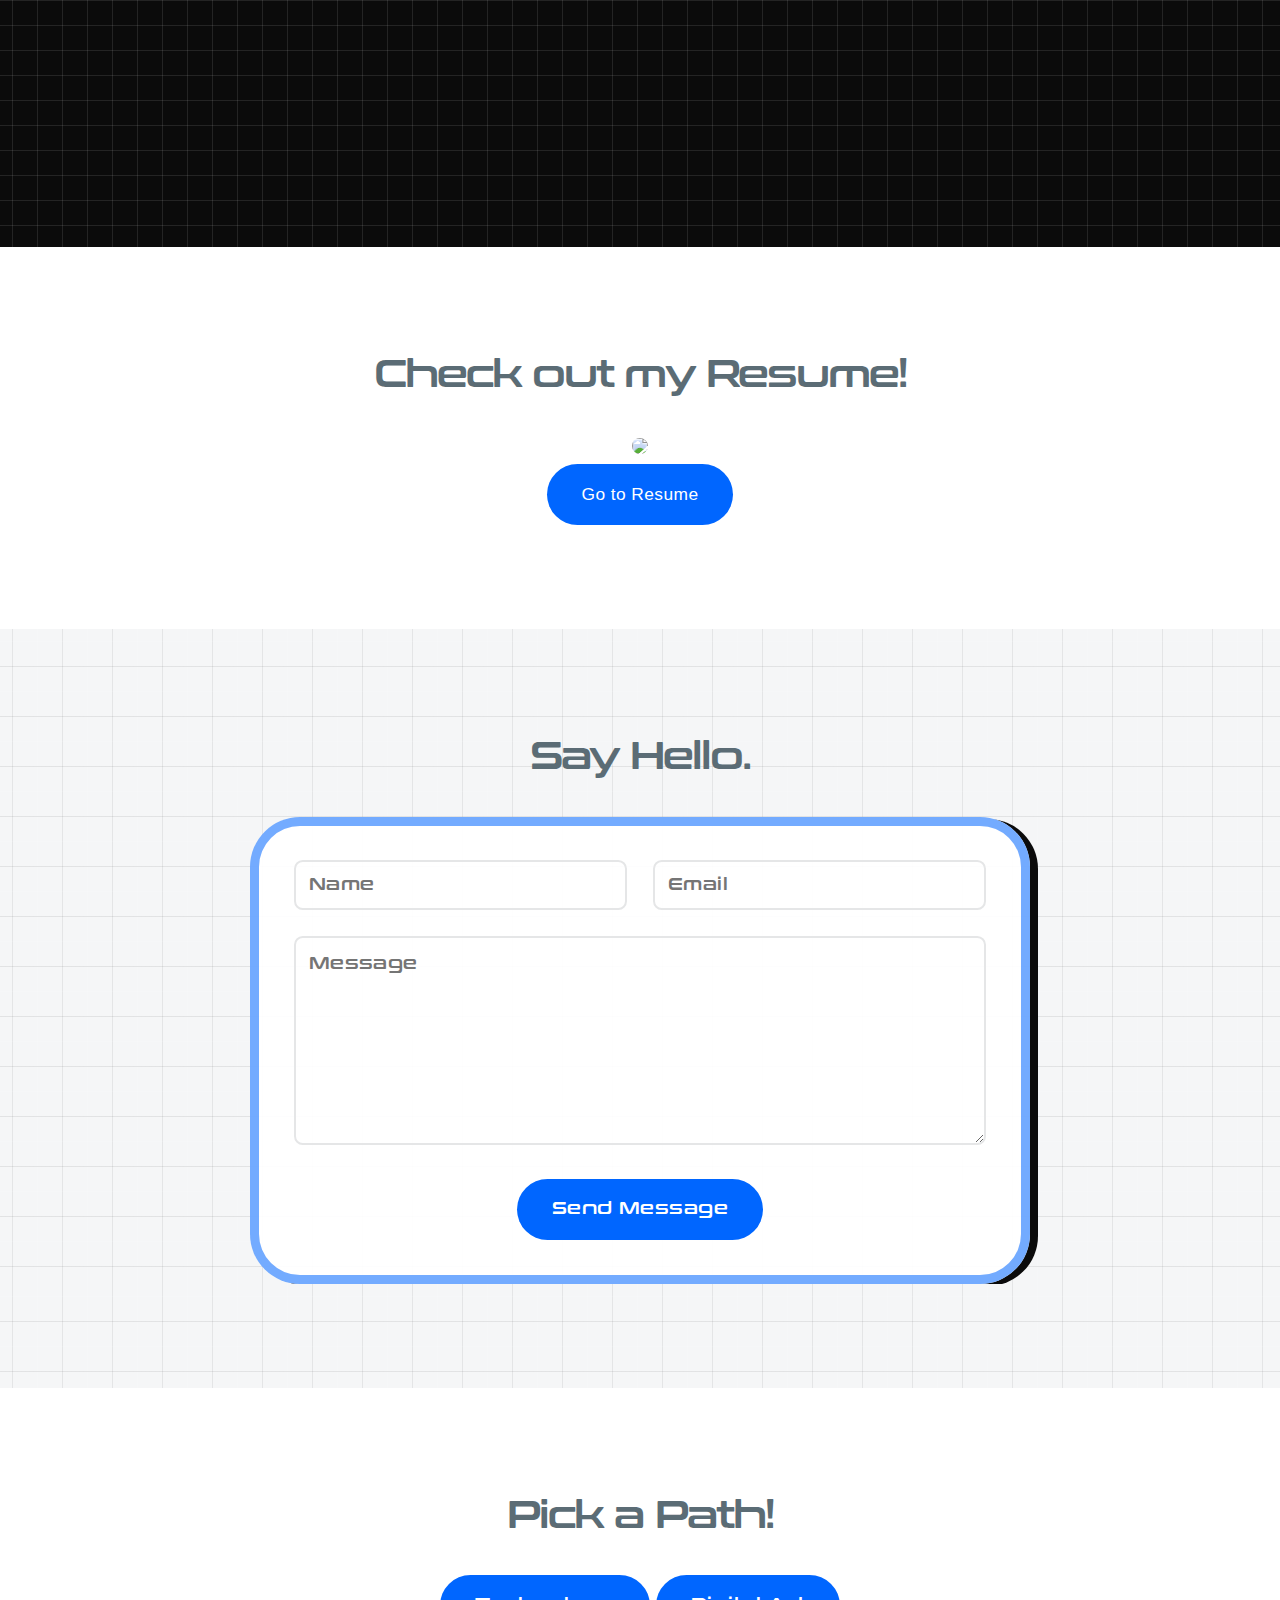
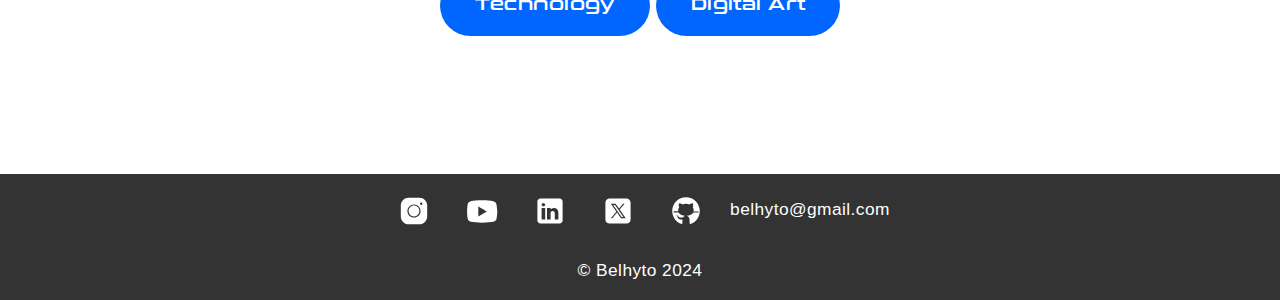
==== commit 4c638989: "Commit changes" ====
--- a/index.html
+++ b/index.html
@@ -666,7 +666,7 @@
 						<h2>Check out my Resume!</h2>
 						
 					</header>
-					<img src="images/circle pfp.png"> 
+					<img src="https://res.cloudinary.com/dpqmjvxkm/image/upload/v1721904749/circle_pfp_bglhox.png"> 
 					<ul class="actions special">
 						<li><a href="https://drive.google.com/file/d/16Xa2MO1fgg8mvqxo-ryPyqnEeGYzLijn/view?usp=drive_link" class="button">Go to Resume</a></li>
 					</ul>
--- a/assets/css/main.css
+++ b/assets/css/main.css
@@ -1926,6 +1926,60 @@
 				transform: translateX(100%);
 			}
 
+			
+			#main-section .content {
+				display: flex;
+				width: 100%;
+				height: 100%;
+				flex-direction: column;
+				align-items: center;
+				text-align: center;
+			}
+			
+			#main-section .grid {
+				display: grid;
+				grid-template-columns: repeat(4, 1fr);
+				gap: 0;
+				width: 100%;
+				height: 100%;
+			}
+			
+			#main-section .grid-item {
+				padding: 20px;
+				background: rgba(0, 0, 0, 0.5);
+				border-radius: 0;
+				display: flex;
+				flex-direction: column;
+				align-items: center;
+				justify-content: center;
+				text-align: center;
+			}
+			
+			#main-section .grid-item header h2 {
+				margin: 0;
+				color: white;
+			}
+			
+			#main-section .grid-item p {
+				color: white;
+			}
+			
+			#main-section .grid-item .button {
+				margin-top: 10px;
+			}
+			
+			.main.style4 {
+				-moz-align-items: center;
+				-webkit-align-items: center;
+				-ms-align-items: center;
+				align-items: center;
+				-moz-justify-content: center;
+				-webkit-justify-content: center;
+				-ms-justify-content: center;
+				justify-content: center;
+				text-align: center;
+				padding: 0;
+			}
 		.main.style3 {
 			text-align: center;
 			padding: 6em 0 6em 0;
@@ -1970,7 +2024,17 @@
 		body.is-touch .main {
 			background-attachment: scroll !important;
 		}
-
+		@media screen and (max-width: 1280px) {
+			#main-section .grid {
+				grid-template-columns: repeat(2, 1fr);
+			}
+		}
+		
+		@media screen and (max-width: 736px) {
+			#main-section .grid {
+				grid-template-columns: 1fr;
+			}
+		}
 		@media screen and (max-width: 1920px) {
 
 			.main.style2 .content {
@@ -2034,7 +2098,7 @@
 					-ms-transform: none;
 					transform: none;
 				}
-
+              
 			.main.style3 {
 				text-align: center;
 				padding: 3em 10px 3em 10px;
@@ -2049,6 +2113,8 @@
 			}
 
 		}
+
+/* Footer */
 
 /* Footer */
 
@@ -2065,6 +2131,7 @@
     margin: 0; /* Remove margin */
     display: flex; /* Use flexbox for layout */
     justify-content: center; /* Center the icons */
+    flex-wrap: wrap; /* Allow wrapping for icons */
 }
 
 #footer .icons li {
@@ -2088,6 +2155,7 @@
     margin: 20px 0 0; /* Margin for spacing above */
     display: flex; /* Use flexbox for layout */
     justify-content: center; /* Center the text */
+    flex-wrap: wrap; /* Allow wrapping for menu items */
 }
 
 #footer .menu li {
@@ -2108,23 +2176,28 @@
     vertical-align: middle; /* Align icons vertically in the middle */
 }
 
-
-		@media screen and (max-width: 736px) {
-
-			#footer ul.menu li {
-				border-left: none;
-				display: block;
-				line-height: inherit;
-				margin: 0.25em 0 0 0;
-				padding: 0.25em 0 0 0;
-			}
-
-				#footer ul.menu li:first-child {
-					margin-top: 0;
-					padding-top: 0;
-				}
-
-		}
+@media screen and (max-width: 736px) {
+
+    #footer .icons {
+        flex-direction: row; /* Stack icons vertically */
+        align-items: center; /* Center icons */
+    }
+
+    #footer .icons li {
+        margin: 10px 0; /* Space between icons */
+    }
+
+    #footer .menu {
+        flex-direction: column; /* Stack menu items vertically */
+        align-items: center; /* Center menu items */
+        margin-top: 10px; /* Reduce top margin */
+    }
+
+    #footer .menu li {
+        margin: 5px 0; /* Space between menu items */
+    }
+}
+
 
 /* Intro */
 
@@ -2190,6 +2263,8 @@
 		background-attachment: fixed, fixed;
 		background-position: top left, center center;
 	}
+
+
 /* Contact */
 
 	#contact {
@@ -2466,3 +2541,35 @@
 		height: 180px ;
 	}
 }
+
+
+
+#main-section {
+    background: url("images/overlay.png"), url("https://res.cloudinary.com/dpqmjvxkm/image/upload/v1716676207/intro_jcl7cd.jpg");
+    background-size: 256px 256px, cover;
+    background-attachment: fixed, fixed;
+    background-position: top left, bottom center;
+    background-repeat: repeat, no-repeat;
+    display: flex;
+    justify-content: center;
+    align-items: center;
+}
+
+#main-section .content {
+    display: flex;
+    flex-direction: column;
+    align-items: center;
+    text-align: center;
+}
+
+#main-section .grid {
+    display: grid;
+    grid-template-columns: repeat(4, 1fr);
+    gap: 20px;
+}
+
+#main-section .grid-item {
+    padding: 20px;
+    background: rgba(0, 0, 0, 0.5);
+    border-radius: 10px;
+}
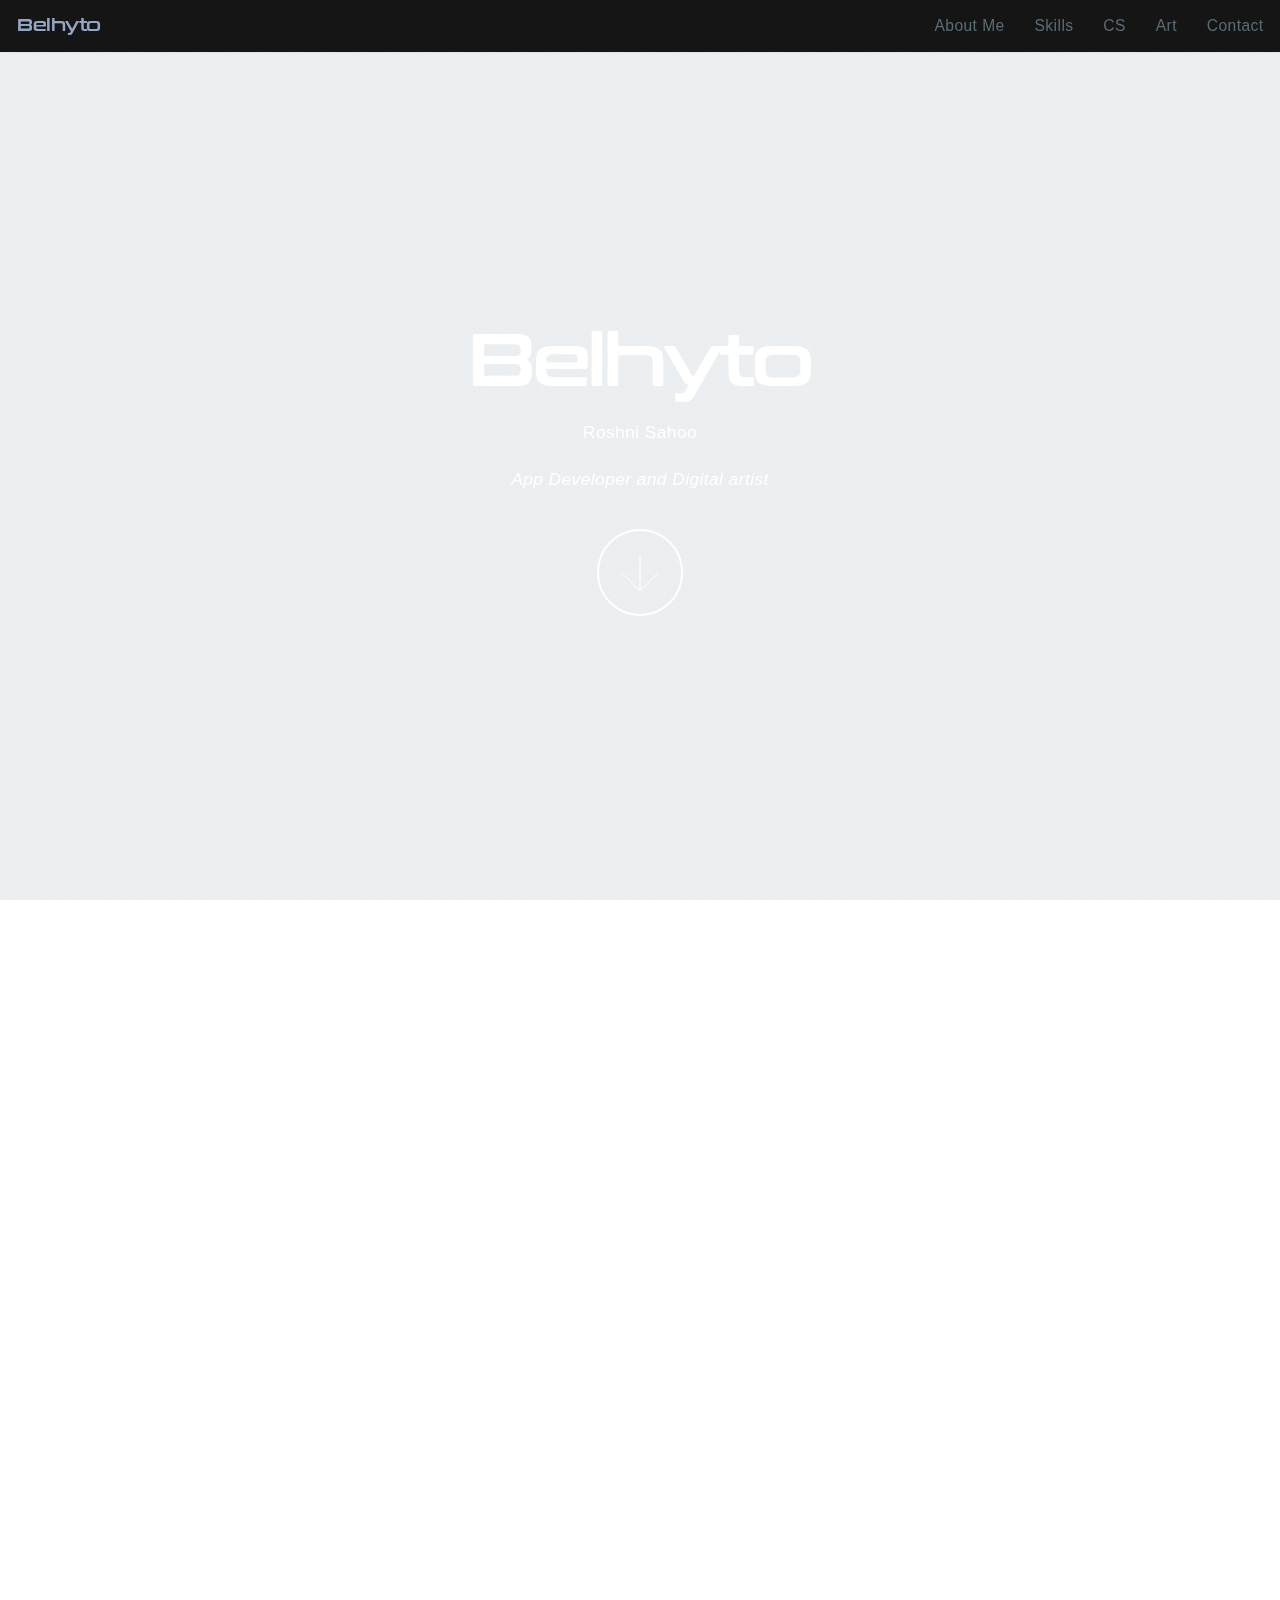
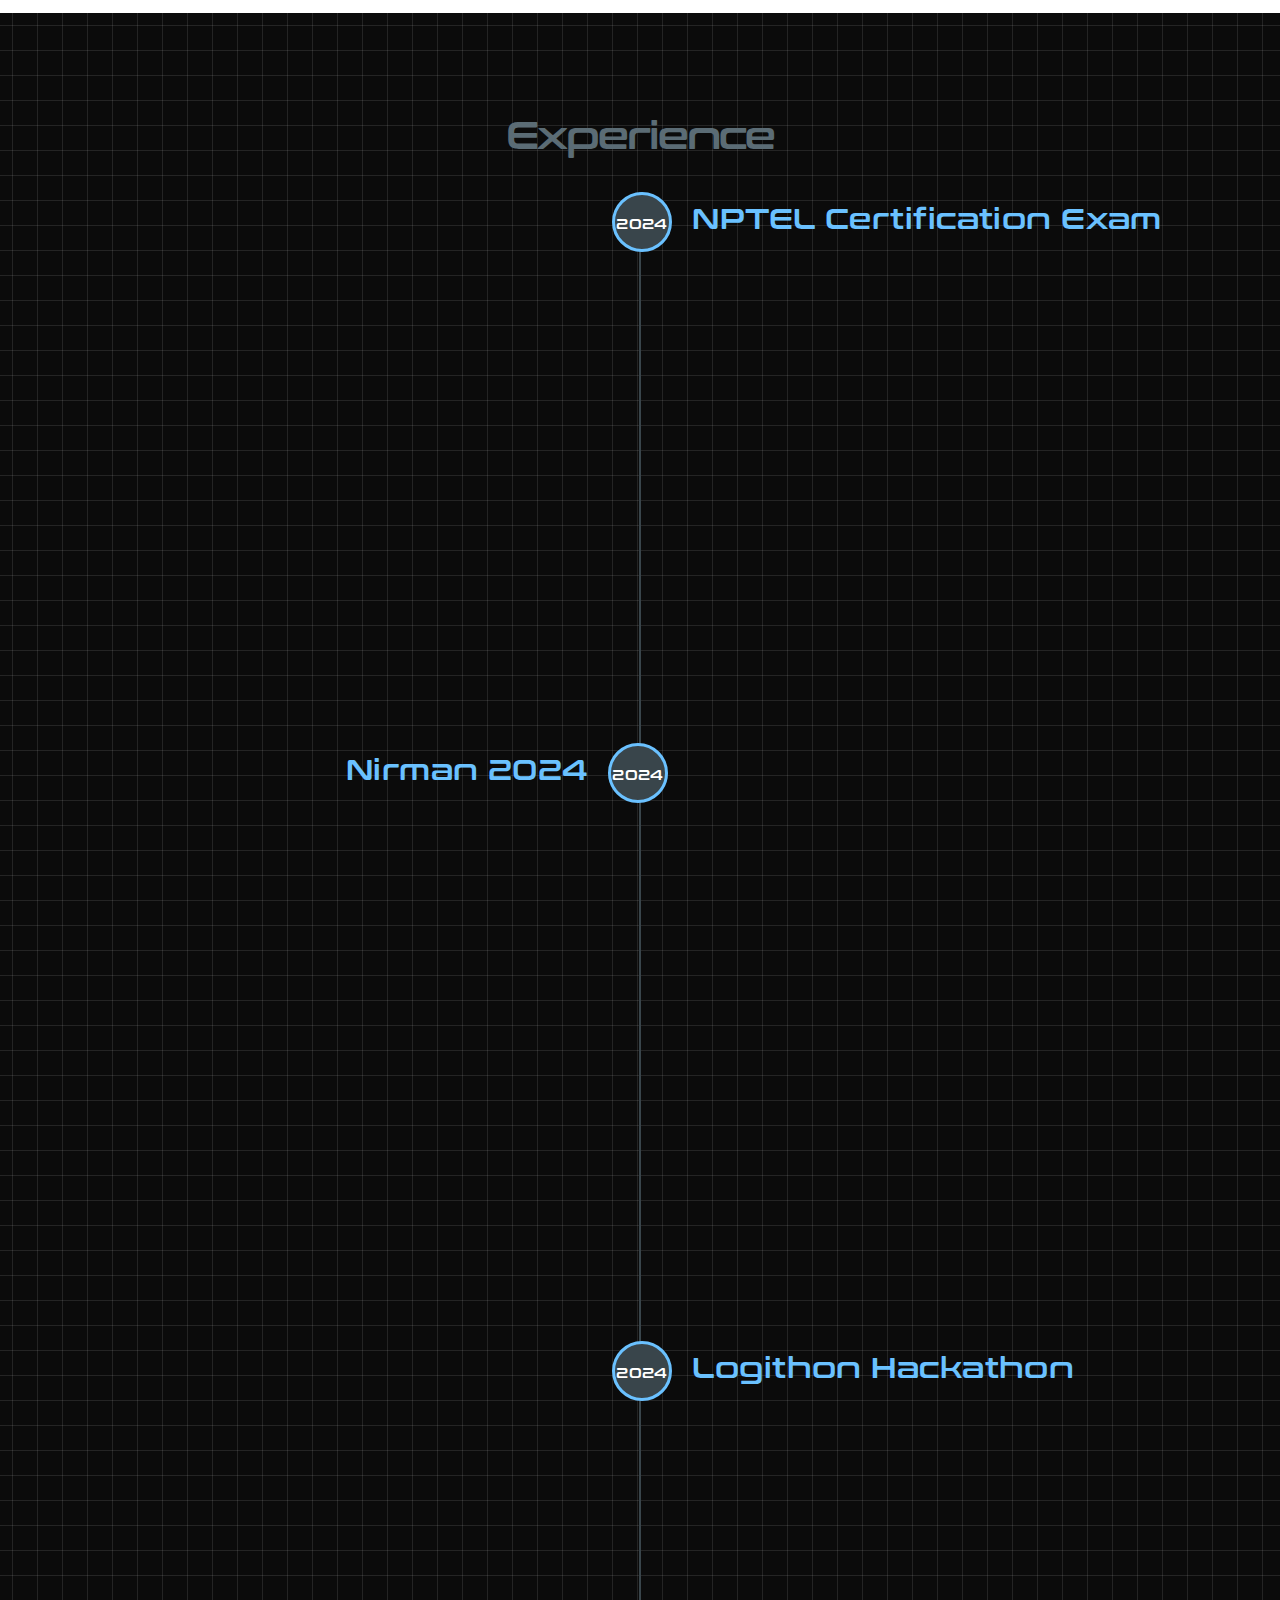
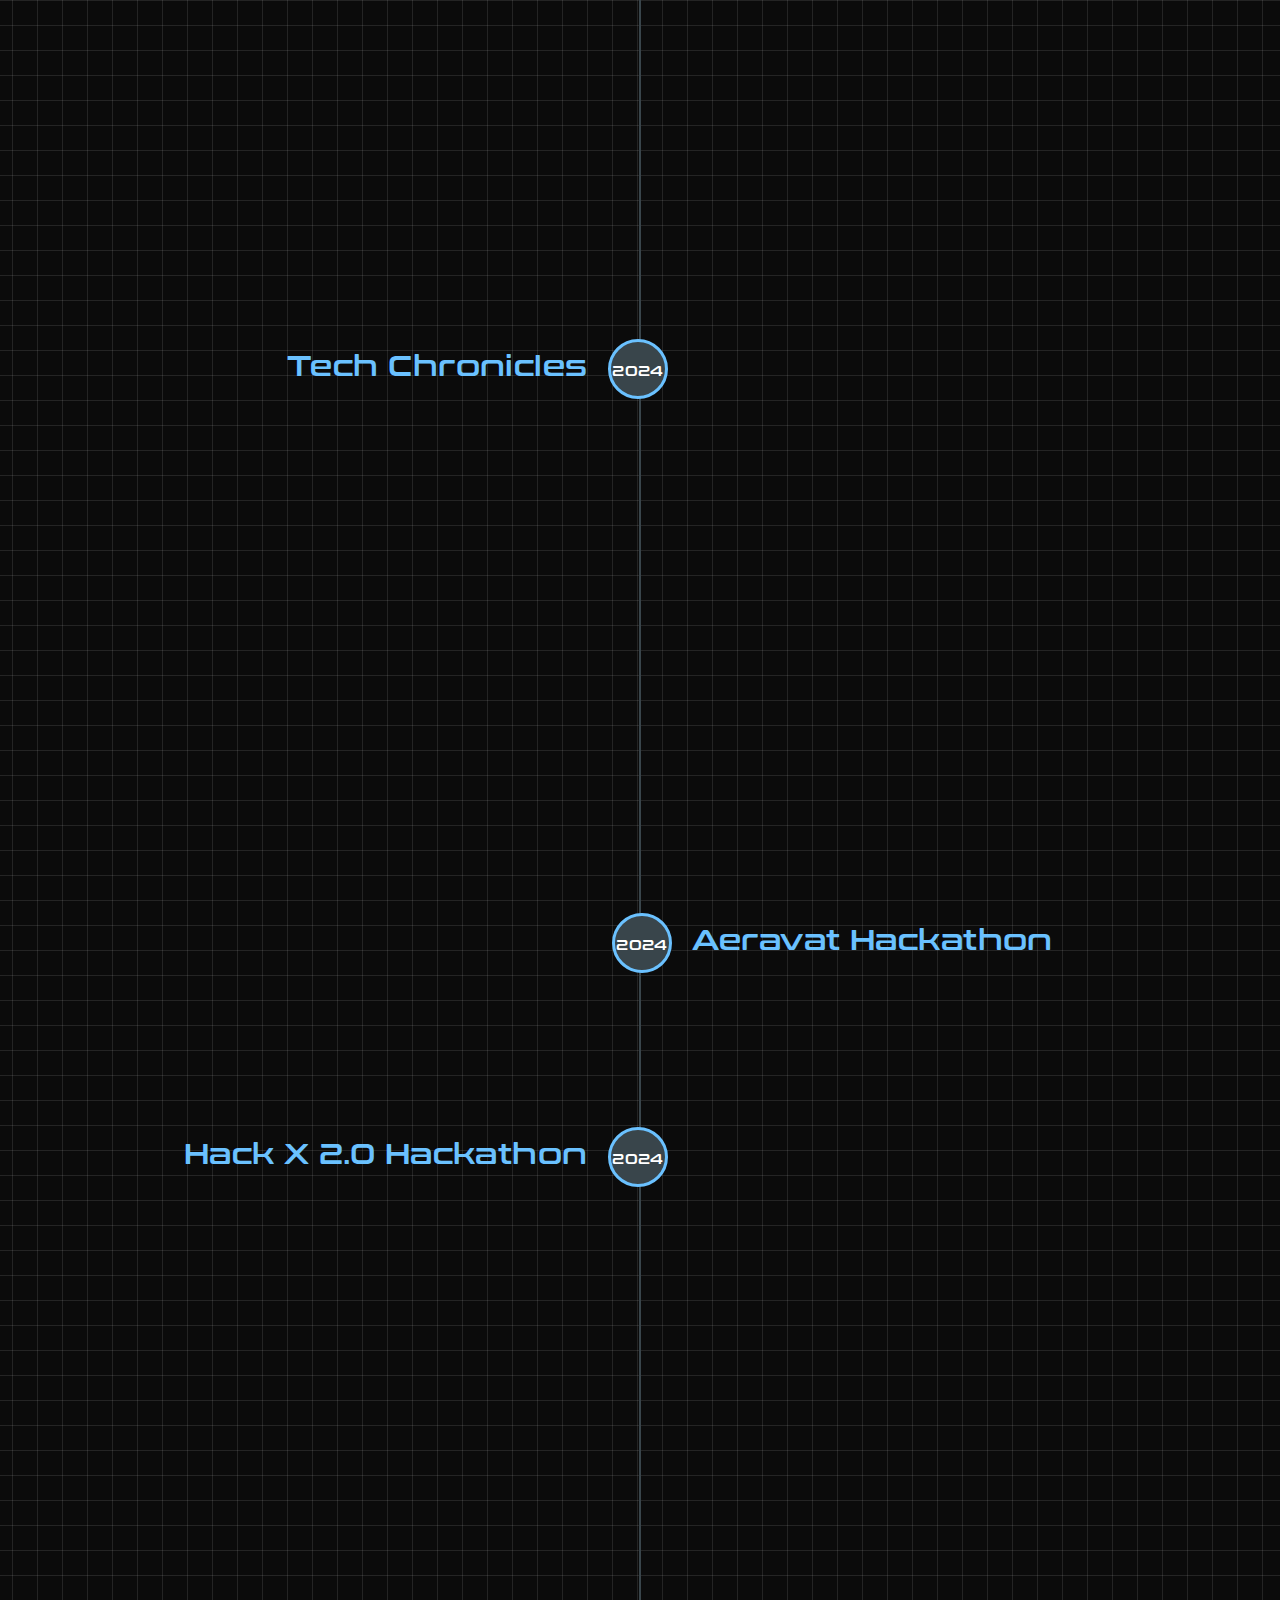
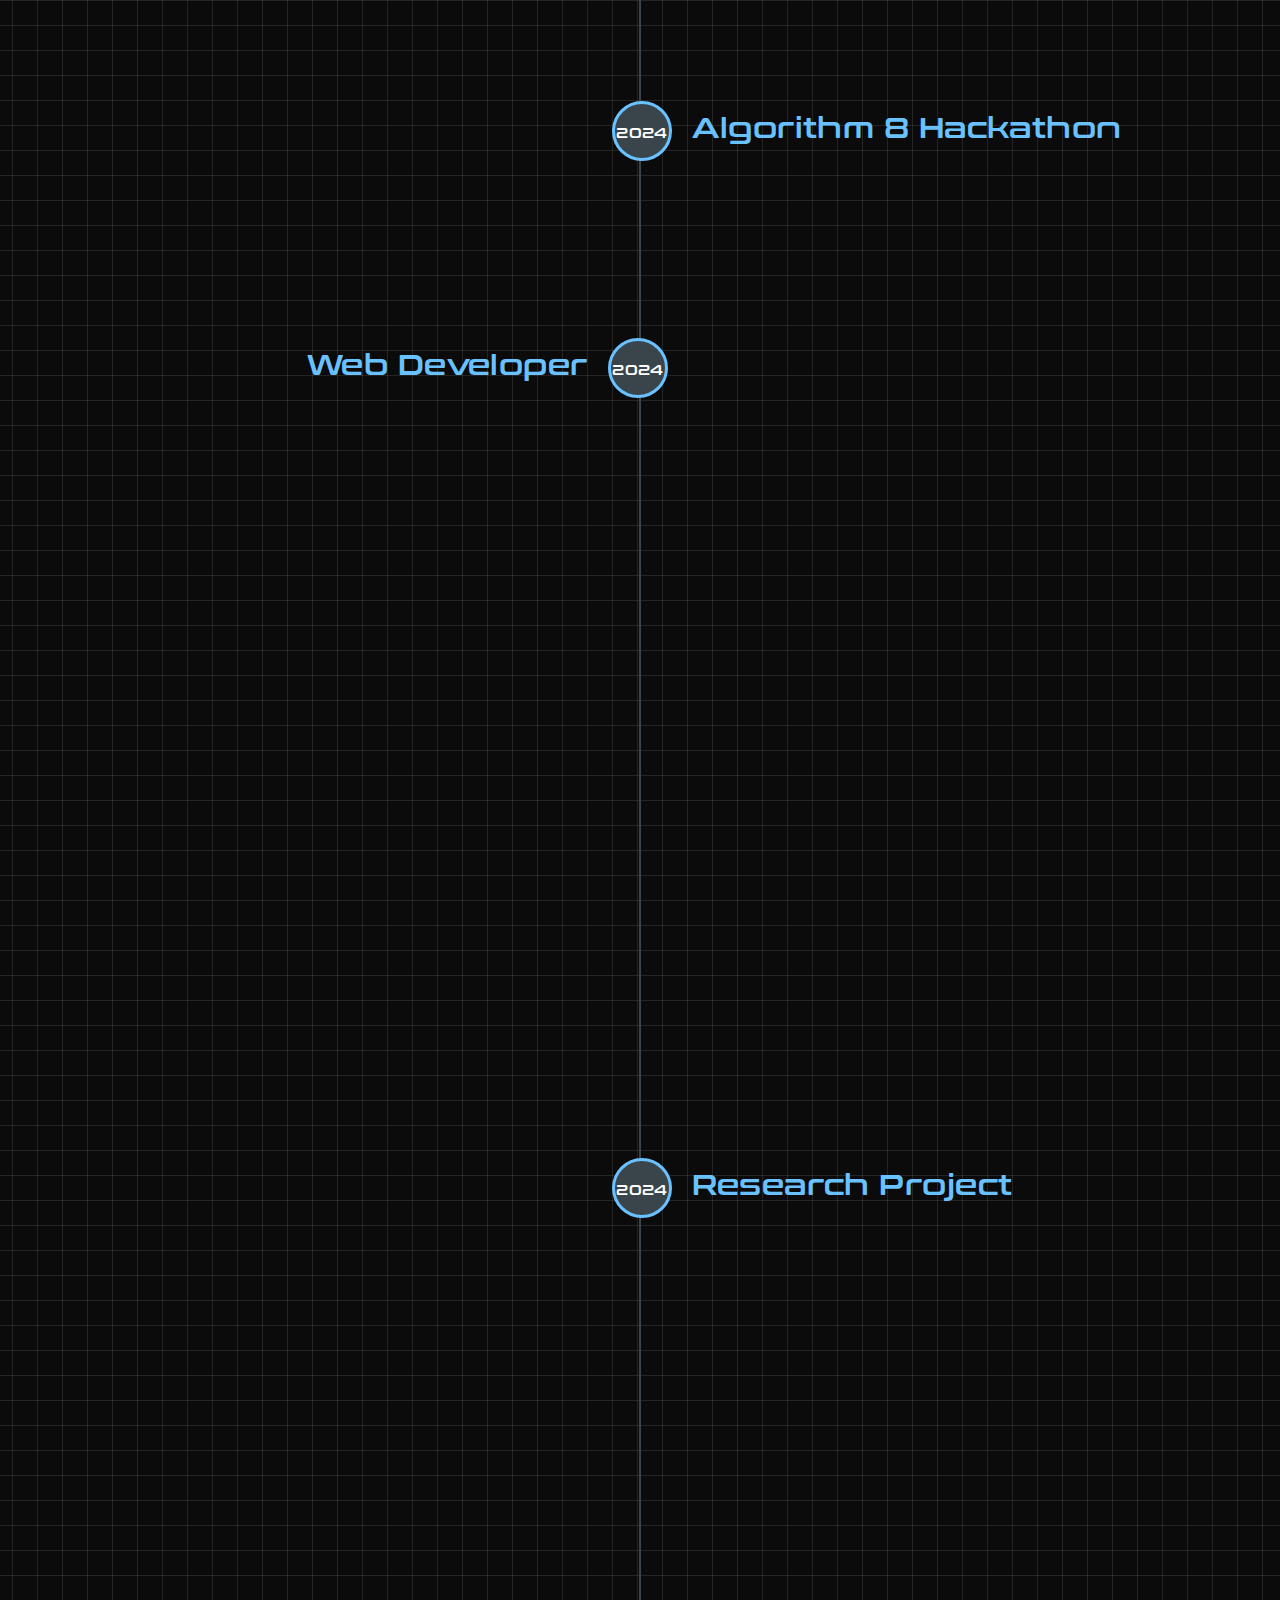
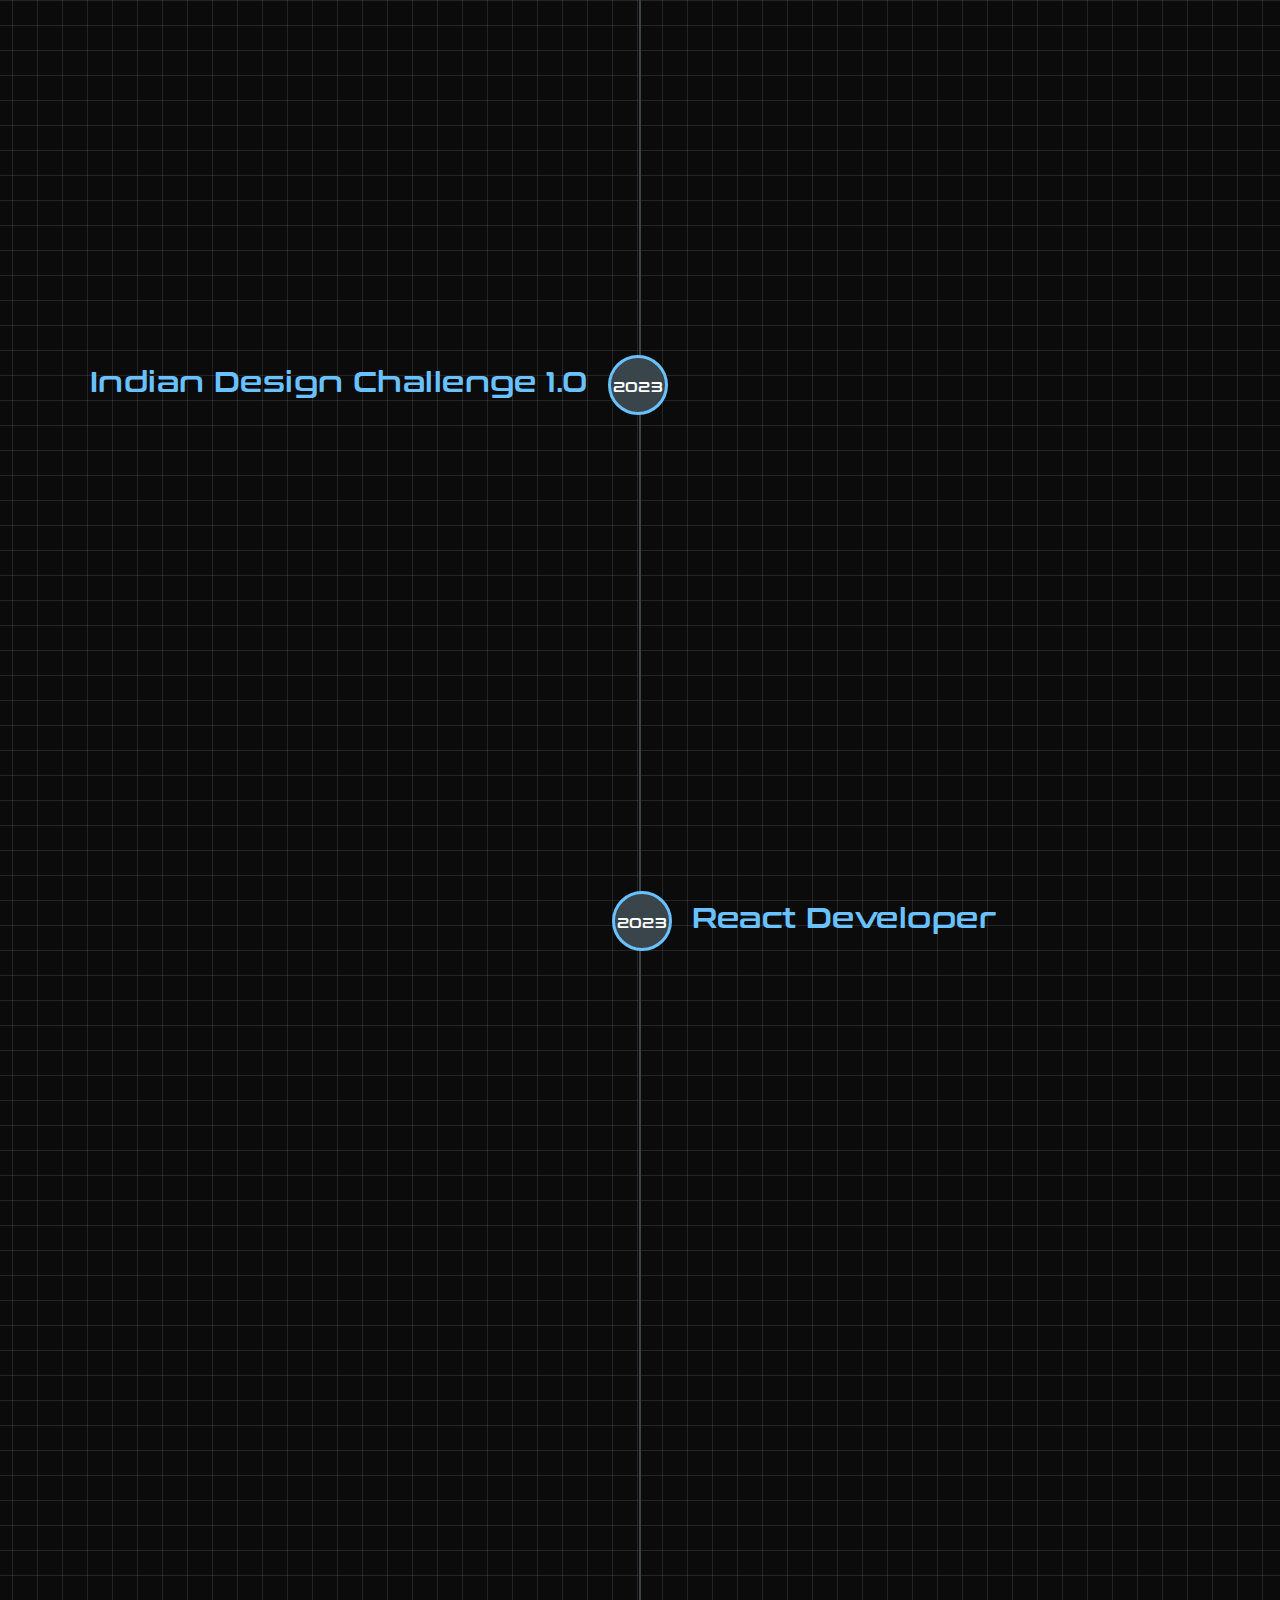
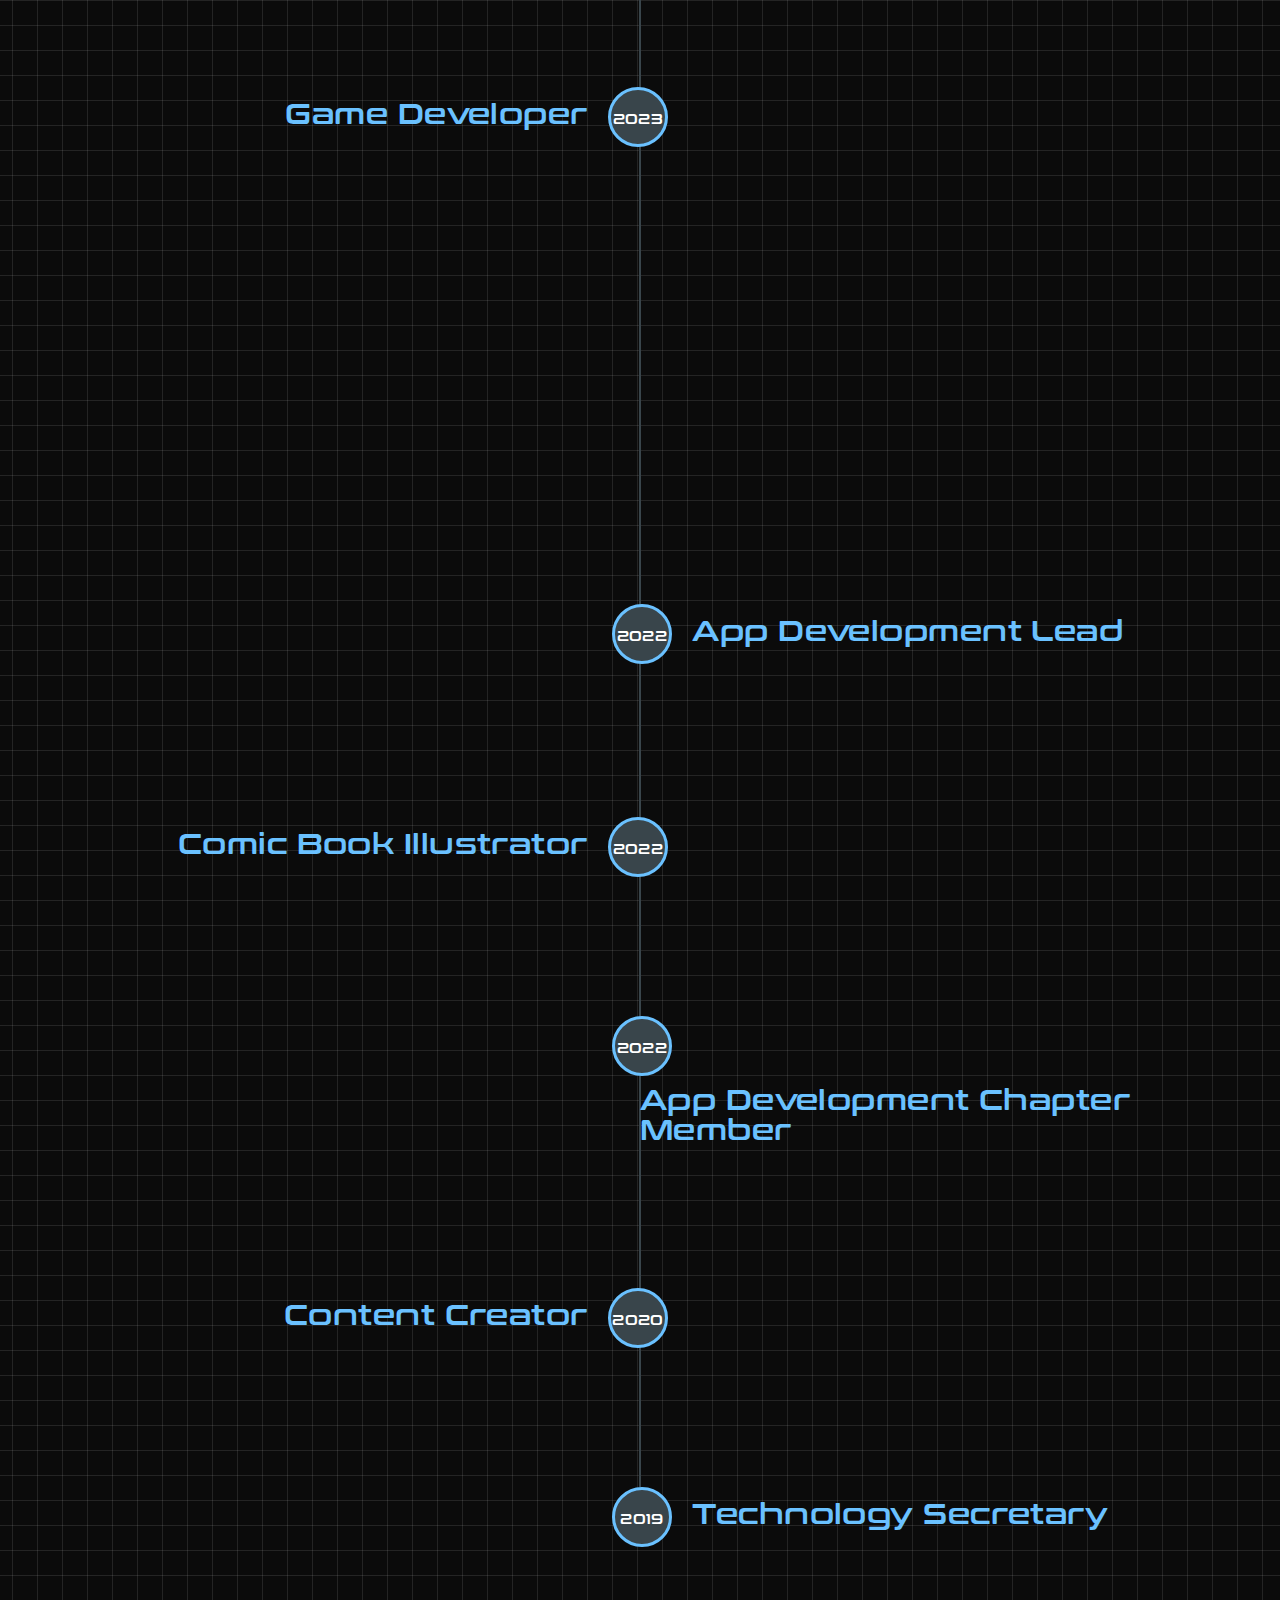
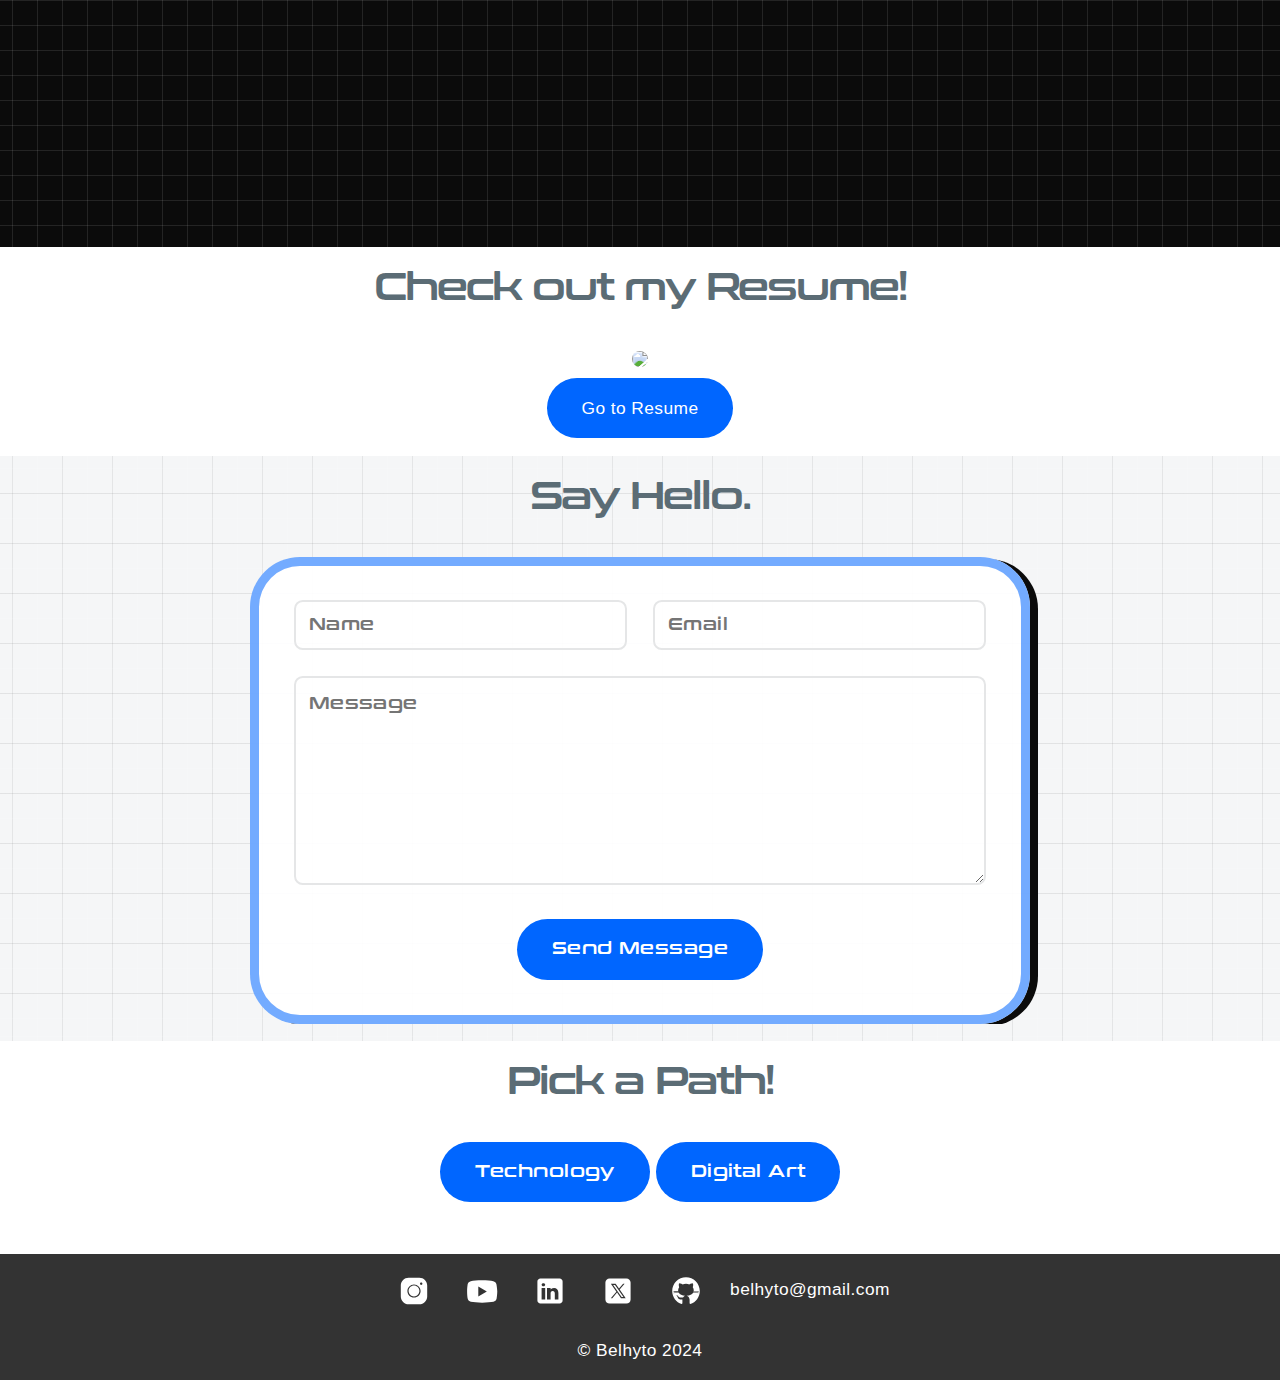
==== commit 4ee24601: "Commit changes" ====
--- a/index.html
+++ b/index.html
@@ -679,7 +679,7 @@
 						<h2>Say Hello.</h2>
 					</header>
 					<div class="box2">
-						<form method="post" action="mailto:1712roshni@gmail.com">
+						<form method="post" >
 							<div class="fields">
 								<div class="field half"><input type="text" name="name" placeholder="Name" /></div>
 								<div class="field half"><input type="email" name="email" placeholder="Email" /></div>
--- a/assets/css/main.css
+++ b/assets/css/main.css
@@ -709,13 +709,13 @@
 			top: 0;
 			width: 100%;
 			height: 100%;
-			background: url("images/overlay.png");
+			
 		}
 
 		.image img {
 			display: block;
 			width: 100%;
-			border-radius: 10px; 
+			border-radius: 0px; 
 		}
 
 		.image.featured {
@@ -770,7 +770,7 @@
 				transform: translate(-50%, -50%);
 				background-color: #0066FF;
 				border: 0;
-				border-radius: 3.5em;
+				border-radius: 3.5m;
 				color: #ffffff;
 				cursor: pointer;
 				display: inline-block;
@@ -1319,402 +1319,58 @@
 		}
 
 	}
-/* Gallery */
-
-	.gallery {
-		display: -moz-flex;
-		display: -ms-flex;
-		display: flex;
-		-moz-flex-wrap: wrap;
-		-ms-flex-wrap: wrap;
-		flex-wrap: wrap;
-		width: 45em;
-		max-width: 100%;
-		margin: 0 auto 2em auto;
-	}
-
-		.gallery article {
-			-moz-transition: -moz-transform 1s ease, opacity 1s ease;
-			-ms-transition: -ms-transform 1s ease, opacity 1s ease;
-			transition: transform 1s ease, opacity 1s ease;
-			-moz-transform: translateX(0);
-			-ms-transform: translateX(0);
-			transform: translateX(0);
-			width: 50%;
-			position: relative;
-			opacity: 1.0;
-		}
-
-			.gallery article .image {
-				margin: 0;
-				display: block;
-			}
-
-			.gallery article:nth-last-child(1n) {
-				-moz-transition-delay: 0.05s;
-				-ms-transition-delay: 0.05s;
-				transition-delay: 0.05s;
-			}
-
-			.gallery article:nth-last-child(2n) {
-				-moz-transition-delay: 0.05s;
-				-ms-transition-delay: 0.05s;
-				transition-delay: 0.05s;
-			}
-
-			.gallery article:nth-last-child(2n) {
-				-moz-transition-delay: 0.1s;
-				-ms-transition-delay: 0.1s;
-				transition-delay: 0.1s;
-			}
-
-			.gallery article:nth-last-child(3n) {
-				-moz-transition-delay: 0.1s;
-				-ms-transition-delay: 0.1s;
-				transition-delay: 0.1s;
-			}
-
-			.gallery article:nth-last-child(3n) {
-				-moz-transition-delay: 0.15s;
-				-ms-transition-delay: 0.15s;
-				transition-delay: 0.15s;
-			}
-
-			.gallery article:nth-last-child(4n) {
-				-moz-transition-delay: 0.15s;
-				-ms-transition-delay: 0.15s;
-				transition-delay: 0.15s;
-			}
-
-			.gallery article:nth-last-child(4n) {
-				-moz-transition-delay: 0.2s;
-				-ms-transition-delay: 0.2s;
-				transition-delay: 0.2s;
-			}
-
-			.gallery article:nth-last-child(5n) {
-				-moz-transition-delay: 0.2s;
-				-webkit-transition-delay: 0.2s;
-				-ms-transition-delay: 0.2s;
-				transition-delay: 0.2s;
-			}
-
-			.gallery article:nth-last-child(5n) {
-				-moz-transition-delay: 0.25s;
-				-webkit-transition-delay: 0.25s;
-				-ms-transition-delay: 0.25s;
-				transition-delay: 0.25s;
-			}
-
-			.gallery article:nth-last-child(6n) {
-				-moz-transition-delay: 0.25s;
-				-webkit-transition-delay: 0.25s;
-				-ms-transition-delay: 0.25s;
-				transition-delay: 0.25s;
-			}
-
-			.gallery article:nth-last-child(6n) {
-				-moz-transition-delay: 0.3s;
-				-webkit-transition-delay: 0.3s;
-				-ms-transition-delay: 0.3s;
-				transition-delay: 0.3s;
-			}
-
-			.gallery article:nth-last-child(7n) {
-				-moz-transition-delay: 0.3s;
-				-webkit-transition-delay: 0.3s;
-				-ms-transition-delay: 0.3s;
-				transition-delay: 0.3s;
-			}
-
-			.gallery article:nth-last-child(7n) {
-				-moz-transition-delay: 0.35s;
-				-webkit-transition-delay: 0.35s;
-				-ms-transition-delay: 0.35s;
-				transition-delay: 0.35s;
-			}
-
-			.gallery article:nth-last-child(8n) {
-				-moz-transition-delay: 0.35s;
-				-webkit-transition-delay: 0.35s;
-				-ms-transition-delay: 0.35s;
-				transition-delay: 0.35s;
-			}
-
-			.gallery article:nth-last-child(8n) {
-				-moz-transition-delay: 0.4s;
-				-webkit-transition-delay: 0.4s;
-				-ms-transition-delay: 0.4s;
-				transition-delay: 0.4s;
-			}
-
-			.gallery article:nth-last-child(9n) {
-				-moz-transition-delay: 0.4s;
-				-webkit-transition-delay: 0.4s;
-				-ms-transition-delay: 0.4s;
-				transition-delay: 0.4s;
-			}
-
-			.gallery article:nth-last-child(9n) {
-				-moz-transition-delay: 0.45s;
-				-webkit-transition-delay: 0.45s;
-				-ms-transition-delay: 0.45s;
-				transition-delay: 0.45s;
-			}
-
-			.gallery article:nth-last-child(10n) {
-				-moz-transition-delay: 0.45s;
-				-webkit-transition-delay: 0.45s;
-				-ms-transition-delay: 0.45s;
-				transition-delay: 0.45s;
-			}
-
-			.gallery article:nth-last-child(10n) {
-				-moz-transition-delay: 0.5s;
-				-webkit-transition-delay: 0.5s;
-				-ms-transition-delay: 0.5s;
-				transition-delay: 0.5s;
-			}
-
-			.gallery article:nth-last-child(11n) {
-				-moz-transition-delay: 0.5s;
-				-webkit-transition-delay: 0.5s;
-				-ms-transition-delay: 0.5s;
-				transition-delay: 0.5s;
-			}
-
-			.gallery article:nth-last-child(11n) {
-				-moz-transition-delay: 0.55s;
-				-webkit-transition-delay: 0.55s;
-				-ms-transition-delay: 0.55s;
-				transition-delay: 0.55s;
-			}
-
-			.gallery article:nth-last-child(12n) {
-				-moz-transition-delay: 0.55s;
-				-webkit-transition-delay: 0.55s;
-				-ms-transition-delay: 0.55s;
-				transition-delay: 0.55s;
-			}
-
-			.gallery article:nth-last-child(12n) {
-				-moz-transition-delay: 0.6s;
-				-webkit-transition-delay: 0.6s;
-				-ms-transition-delay: 0.6s;
-				transition-delay: 0.6s;
-			}
-
-			.gallery article:nth-last-child(13n) {
-				-moz-transition-delay: 0.6s;
-				-webkit-transition-delay: 0.6s;
-				-ms-transition-delay: 0.6s;
-				transition-delay: 0.6s;
-			}
-
-			.gallery article:nth-last-child(13n) {
-				-moz-transition-delay: 0.65s;
-				-webkit-transition-delay: 0.65s;
-				-ms-transition-delay: 0.65s;
-				transition-delay: 0.65s;
-			}
-
-			.gallery article:nth-last-child(14n) {
-				-moz-transition-delay: 0.65s;
-				-webkit-transition-delay: 0.65s;
-				-ms-transition-delay: 0.65s;
-				transition-delay: 0.65s;
-			}
-
-			.gallery article:nth-last-child(14n) {
-				-moz-transition-delay: 0.7s;
-				-webkit-transition-delay: 0.7s;
-				-ms-transition-delay: 0.7s;
-				transition-delay: 0.7s;
-			}
-
-			.gallery article:nth-last-child(15n) {
-				-moz-transition-delay: 0.7s;
-				-webkit-transition-delay: 0.7s;
-				-ms-transition-delay: 0.7s;
-				transition-delay: 0.7s;
-			}
-
-			.gallery article:nth-last-child(15n) {
-				-moz-transition-delay: 0.75s;
-				-webkit-transition-delay: 0.75s;
-				-ms-transition-delay: 0.75s;
-				transition-delay: 0.75s;
-			}
-
-			.gallery article:nth-last-child(16n) {
-				-moz-transition-delay: 0.75s;
-				-webkit-transition-delay: 0.75s;
-				-ms-transition-delay: 0.75s;
-				transition-delay: 0.75s;
-			}
-
-			.gallery article:nth-last-child(16n) {
-				-moz-transition-delay: 0.8s;
-				-webkit-transition-delay: 0.8s;
-				-ms-transition-delay: 0.8s;
-				transition-delay: 0.8s;
-			}
-
-			.gallery article:nth-last-child(17n) {
-				-moz-transition-delay: 0.8s;
-				-webkit-transition-delay: 0.8s;
-				-ms-transition-delay: 0.8s;
-				transition-delay: 0.8s;
-			}
-
-			.gallery article:nth-last-child(17n) {
-				-moz-transition-delay: 0.85s;
-				-webkit-transition-delay: 0.85s;
-				-ms-transition-delay: 0.85s;
-				transition-delay: 0.85s;
-			}
-
-			.gallery article:nth-last-child(18n) {
-				-moz-transition-delay: 0.85s;
-				-webkit-transition-delay: 0.85s;
-				-ms-transition-delay: 0.85s;
-				transition-delay: 0.85s;
-			}
-
-			.gallery article:nth-last-child(18n) {
-				-moz-transition-delay: 0.9s;
-				-webkit-transition-delay: 0.9s;
-				-ms-transition-delay: 0.9s;
-				transition-delay: 0.9s;
-			}
-
-			.gallery article:nth-last-child(19n) {
-				-moz-transition-delay: 0.9s;
-				-webkit-transition-delay: 0.9s;
-				-ms-transition-delay: 0.9s;
-				transition-delay: 0.9s;
-			}
-
-			.gallery article:nth-last-child(19n) {
-				-moz-transition-delay: 0.95s;
-				-webkit-transition-delay: 0.95s;
-				-ms-transition-delay: 0.95s;
-				transition-delay: 0.95s;
-			}
-
-			.gallery article:nth-last-child(20n) {
-				-moz-transition-delay: 0.95s;
-				-webkit-transition-delay: 0.95s;
-				-ms-transition-delay: 0.95s;
-				transition-delay: 0.95s;
-			}
-
-			.gallery article:nth-last-child(20n) {
-				-moz-transition-delay: 1s;
-				-webkit-transition-delay: 1s;
-				-ms-transition-delay: 1s;
-				transition-delay: 1s;
-			}
-
-			.gallery article:nth-last-child(21n) {
-				-moz-transition-delay: 1s;
-				-webkit-transition-delay: 1s;
-				-ms-transition-delay: 1s;
-				transition-delay: 1s;
-			}
-
-			.gallery article:nth-last-child(21n) {
-				-moz-transition-delay: 1.05s;
-				-webkit-transition-delay: 1.05s;
-				-ms-transition-delay: 1.05s;
-				transition-delay: 1.05s;
-			}
-
-			.gallery article:nth-last-child(22n) {
-				-moz-transition-delay: 1.05s;
-				-webkit-transition-delay: 1.05s;
-				-ms-transition-delay: 1.05s;
-				transition-delay: 1.05s;
-			}
-
-			.gallery article:nth-last-child(22n) {
-				-moz-transition-delay: 1.1s;
-				-webkit-transition-delay: 1.1s;
-				-ms-transition-delay: 1.1s;
-				transition-delay: 1.1s;
-			}
-
-			.gallery article:nth-last-child(23n) {
-				-moz-transition-delay: 1.1s;
-				-webkit-transition-delay: 1.1s;
-				-ms-transition-delay: 1.1s;
-				transition-delay: 1.1s;
-			}
-
-			.gallery article:nth-last-child(23n) {
-				-moz-transition-delay: 1.15s;
-				-webkit-transition-delay: 1.15s;
-				-ms-transition-delay: 1.15s;
-				transition-delay: 1.15s;
-			}
-
-			.gallery article:nth-last-child(24n) {
-				-moz-transition-delay: 1.15s;
-				-webkit-transition-delay: 1.15s;
-				-ms-transition-delay: 1.15s;
-				transition-delay: 1.15s;
-			}
-
-		.gallery.inactive article {
-			opacity: 0;
-		}
-
-			.gallery.inactive article.from-left {
-				-moz-transform: translateX(-14em);
-				-webkit-transform: translateX(-14em);
-				-ms-transform: translateX(-14em);
-				transform: translateX(-14em);
-			}
-
-			.gallery.inactive article.from-right {
-				-moz-transform: translateX(14em);
-				-webkit-transform: translateX(14em);
-				-ms-transform: translateX(14em);
-				transform: translateX(14em);
-			}
-
-			.gallery.inactive article.from-top {
-				-moz-transform: translateY(-7em);
-				-webkit-transform: translateY(-7em);
-				-ms-transform: translateY(-7em);
-				transform: translateY(-7em);
-			}
-
-			.gallery.inactive article.from-bottom {
-				-moz-transform: translateY(7em);
-				-webkit-transform: translateY(7em);
-				-ms-transform: translateY(7em);
-				transform: translateY(7em);
-			}
-
-		@media screen and (max-width: 480px) {
-
-			.gallery {
-				-moz-flex-wrap: nowrap;
-				-webkit-flex-wrap: nowrap;
-				-ms-flex-wrap: nowrap;
-				flex-wrap: nowrap;
-				-moz-flex-direction: column;
-				-webkit-flex-direction: column;
-				-ms-flex-direction: column;
-				flex-direction: column;
-			}
-
-				.gallery article {
-					width: 100%;
-				}
-
-		}
+
+
+
+.gallery {
+    display: flex;
+    flex-wrap: wrap;
+    width: 100%;
+    margin: 0 auto 2em auto;
+}
+
+.gallery article {
+    transition: transform 1s ease, opacity 1s ease;
+    transform: translateX(0);
+    width: 25%;
+    opacity: 1.0;
+}
+
+.gallery article .image {
+    margin: 0;
+    display: block;
+}
+
+.gallery.inactive article {
+    opacity: 0;
+}
+
+.gallery.inactive article.from-left {
+    transform: translateX(-14em);
+}
+
+.gallery.inactive article.from-right {
+    transform: translateX(14em);
+}
+
+.gallery.inactive article.from-top {
+    transform: translateY(-7em);
+}
+
+.gallery.inactive article.from-bottom {
+    transform: translateY(7em);
+}
+
+@media screen and (max-width: 480px) {
+    .gallery {
+        flex-direction: column;
+    }
+
+    .gallery article {
+        width: 100%;
+    }
+}
+
 
 /* Header */
 
@@ -1982,7 +1638,7 @@
 			}
 		.main.style3 {
 			text-align: center;
-			padding: 6em 0 6em 0;
+			padding: 1em 0 1em 0;
 		}
 
 			.main.style3 .content > header {
@@ -2546,13 +2202,7 @@
 
 #main-section {
     background: url("images/overlay.png"), url("https://res.cloudinary.com/dpqmjvxkm/image/upload/v1716676207/intro_jcl7cd.jpg");
-    background-size: 256px 256px, cover;
-    background-attachment: fixed, fixed;
-    background-position: top left, bottom center;
-    background-repeat: repeat, no-repeat;
-    display: flex;
-    justify-content: center;
-    align-items: center;
+  
 }
 
 #main-section .content {
@@ -2571,5 +2221,118 @@
 #main-section .grid-item {
     padding: 20px;
     background: rgba(0, 0, 0, 0.5);
-    border-radius: 10px;
-}
+   
+}
+
+
+#main-section {
+    display: flex;
+    justify-content: center;
+    align-items: center;
+    height: 100%;
+    width:100%;
+}
+
+#main-section .content {
+    display: flex;
+    width: 100%;
+    height: 100%;
+    flex-direction: column;
+    align-items: center;
+    text-align: center;
+}
+
+#main-section .grid {
+    display: grid;
+    grid-template-columns: repeat(4, 1fr);
+    gap: 0;
+    width: 100%;
+    height: 100%;
+}
+
+#main-section .grid-item {
+    padding: 0px;
+    border-radius: 0;
+    display: flex;
+    flex-direction: column;
+    align-items: center;
+    justify-content: center;
+    text-align: center;
+    background-size: cover;
+    background-position: center;
+    color: white;
+   
+}
+
+#main-section .grid-item.item1 {
+    background: url("images/overlay2.png"), url("https://res.cloudinary.com/dpqmjvxkm/image/upload/v1721904769/02_eyhtk3.jpg");
+}
+
+#main-section .grid-item.item2 {
+    background: url("images/overlay2.png"), url("https://res.cloudinary.com/dpqmjvxkm/image/upload/v1716676221/Untitled26_20210715192233_ap8i0n.png");
+}
+
+#main-section .grid-item.item3 {
+    background:  url("images/overlay2.png"), url("https://res.cloudinary.com/dpqmjvxkm/image/upload/v1716679301/05_m3rj4k.png");
+}
+
+#main-section .grid-item.item4 {
+    background:url("images/overlay2.png"), url("https://res.cloudinary.com/dpqmjvxkm/image/upload/v1716679251/01_tew76j.jpg");
+}
+
+#main-section .grid-item header h2 {
+    margin: 0;
+}
+
+#main-section .grid-item .button {
+    margin-top: 10px;
+}
+
+.main.style4 {
+    -moz-align-items: center;
+    -webkit-align-items: center;
+    -ms-align-items: center;
+    align-items: center;
+    -moz-justify-content: center;
+    -webkit-justify-content: center;
+    -ms-justify-content: center;
+    justify-content: center;
+    text-align: center;
+    padding: 0;
+}
+
+
+.main-section.dark {
+	color: #ffffff;
+}
+
+	.main-section.dark a {
+		color: inherit;
+	}
+
+	.main-section.dark .button.style2 {
+		border-color: #ffffff;
+	}
+
+		.main-section.dark .button.style2:hover {
+			background-color: rgba(255, 255, 255, 0.125);
+		}
+
+		.main-section.dark .button.style2:active {
+			background-color: rgba(255, 255, 255, 0.25);
+		}
+
+		.main-section.dark .button.style2.down {
+			background-image: url("images/dark-arrow.svg");
+		}
+@media screen and (max-width: 1280px) {
+    #main-section .grid {
+        grid-template-columns: repeat(2, 1fr);
+    }
+}
+
+@media screen and (max-width: 736px) {
+    #main-section .grid {
+        grid-template-columns: 1fr;
+    }
+}
